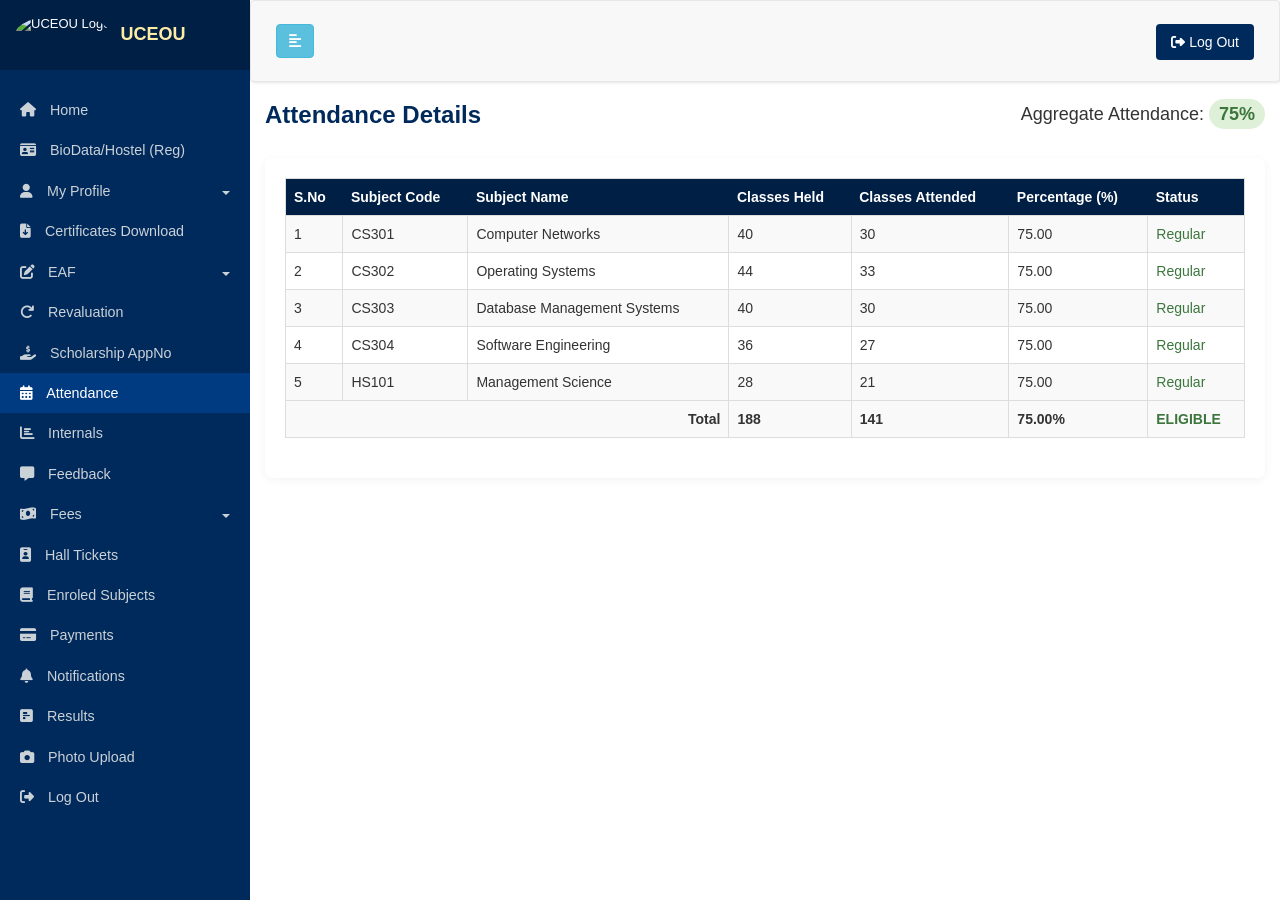
==== attendance.html @ 65ff035a "1" ====
<!DOCTYPE html>
<html lang="en">
<head>
    <meta charset="UTF-8">
    <meta name="viewport" content="width=device-width, initial-scale=1.0">
    <title>EAF ::: UNIVERSITY ::: Attendance</title>
    <link rel="icon" type="image/png" href="https://uceou.in/eaf/student/images/logo.jpg">
    <link rel="stylesheet" href="dashboard_style.css">
    <link rel="stylesheet" href="https://cdnjs.cloudflare.com/ajax/libs/font-awesome/6.4.0/css/all.min.css">
    <link rel="stylesheet" href="https://maxcdn.bootstrapcdn.com/bootstrap/3.3.7/css/bootstrap.min.css">
    <style>
        .attendance-container {
            background: #fff;
            padding: 20px;
            border-radius: 8px;
            box-shadow: 0 2px 10px rgba(0,0,0,0.05);
            margin-top: 20px;
        }
        .table-header-custom {
            background-color: #002a5c;
            color: #fff;
            font-weight: 600;
        }
        .percentage-badge {
            padding: 5px 10px;
            border-radius: 20px;
            font-weight: 700;
        }
        .good { background-color: #dff0d8; color: #3c763d; }
    </style>
</head>
<body>
    <div class="wrapper">
        <!-- Sidebar -->
        <nav id="sidebar">
            <div class="sidebar-header">
                <img src="https://uceou.in/eaf/student/images/logo.jpg" alt="UCEOU Logo" class="logo-img">
                <span class="logo-text">UCEOU</span>
            </div>
            <ul class="list-unstyled components">
                <li><a href="dashboard.html"><i class="fas fa-home"></i> Home</a></li>
                <li><a href="#"><i class="fas fa-id-card"></i> BioData/Hostel (Reg)</a></li>
                <li>
                    <a href="#profileSubmenu" data-toggle="collapse" aria-expanded="false" class="dropdown-toggle"><i class="fas fa-user"></i> My Profile</a>
                    <ul class="collapse list-unstyled" id="profileSubmenu">
                        <li><a href="#">View Profile</a></li>
                        <li><a href="#">Update MailId/Phone</a></li>
                        <li><a href="#">Change Password</a></li>
                    </ul>
                </li>
                <li><a href="#"><i class="fas fa-file-download"></i> Certificates Download</a></li>
                <li>
                    <a href="#eafSubmenu" data-toggle="collapse" aria-expanded="false" class="dropdown-toggle"><i class="fas fa-edit"></i> EAF</a>
                    <ul class="collapse list-unstyled" id="eafSubmenu">
                        <li><a href="#">EAF Preparation</a></li>
                        <li><a href="#">EAF Print Out</a></li>
                    </ul>
                </li>
                <li><a href="#"><i class="fas fa-redo"></i> Revaluation</a></li>
                <li><a href="#"><i class="fas fa-hand-holding-usd"></i> Scholarship AppNo</a></li>
                <li class="active"><a href="attendance.html"><i class="fas fa-calendar-alt"></i> Attendance</a></li>
                <li><a href="#"><i class="fas fa-chart-bar"></i> Internals</a></li>
                <li><a href="#"><i class="fas fa-comment-alt"></i> Feedback</a></li>
                <li>
                    <a href="#feesSubmenu" data-toggle="collapse" aria-expanded="false" class="dropdown-toggle"><i class="fas fa-money-bill-wave"></i> Fees</a>
                    <ul class="collapse list-unstyled" id="feesSubmenu">
                        <li><a href="tuition_fee.html">Tuition Fee</a></li>
                        <li><a href="condonation_fee.html">Condonation Fee</a></li>
                        <li><a href="mess_fee.html">Mess Fee</a></li>
                        <li><a href="lab_fee.html">Lab Fee</a></li>
                        <li><a href="apply_certificate.html">Apply Certificate</a></li>
                    </ul>
                </li>
                <li><a href="#"><i class="fas fa-id-badge"></i> Hall Tickets</a></li>
                <li><a href="#"><i class="fas fa-book"></i> Enroled Subjects</a></li>
                <li><a href="#"><i class="fas fa-credit-card"></i> Payments</a></li>
                <li><a href="#"><i class="fas fa-bell"></i> Notifications</a></li>
                <li><a href="#"><i class="fas fa-poll-h"></i> Results</a></li>
                <li><a href="#"><i class="fas fa-camera"></i> Photo Upload</a></li>
                <li><a href="uceou_login.html"><i class="fas fa-sign-out-alt"></i> Log Out</a></li>
            </ul>
        </nav>

        <!-- Page Content -->
        <div id="content">
            <nav class="navbar navbar-default">
                <div class="container-fluid">
                    <div class="navbar-header">
                        <button type="button" id="sidebarCollapse" class="btn btn-info navbar-btn">
                            <i class="fas fa-align-left"></i>
                        </button>
                    </div>
                    <div class="collapse navbar-collapse">
                        <ul class="nav navbar-nav navbar-right">
                            <li><a href="uceou_login.html" class="logout-link"><i class="fas fa-sign-out-alt"></i> Log Out</a></li>
                        </ul>
                    </div>
                </div>
            </nav>

            <div class="container-fluid dashboard-main">
                <div class="dashboard-header">
                    <h2 style="color: #002a5c; font-weight: 700; font-size: 24px;">Attendance Details</h2>
                    <div class="total-percentage">
                        <h4 style="margin:0;">Aggregate Attendance: <span class="percentage-badge good">75%</span></h4>
                    </div>
                </div>

                <div class="attendance-container">
                    <div class="table-responsive">
                        <table class="table table-bordered table-striped">
                            <thead>
                                <tr class="table-header-custom">
                                    <th>S.No</th>
                                    <th>Subject Code</th>
                                    <th>Subject Name</th>
                                    <th>Classes Held</th>
                                    <th>Classes Attended</th>
                                    <th>Percentage (%)</th>
                                    <th>Status</th>
                                </tr>
                            </thead>
                            <tbody>
                                <tr>
                                    <td>1</td>
                                    <td>CS301</td>
                                    <td>Computer Networks</td>
                                    <td>40</td>
                                    <td>30</td>
                                    <td>75.00</td>
                                    <td class="text-success">Regular</td>
                                </tr>
                                <tr>
                                    <td>2</td>
                                    <td>CS302</td>
                                    <td>Operating Systems</td>
                                    <td>44</td>
                                    <td>33</td>
                                    <td>75.00</td>
                                    <td class="text-success">Regular</td>
                                </tr>
                                <tr>
                                    <td>3</td>
                                    <td>CS303</td>
                                    <td>Database Management Systems</td>
                                    <td>40</td>
                                    <td>30</td>
                                    <td>75.00</td>
                                    <td class="text-success">Regular</td>
                                </tr>
                                <tr>
                                    <td>4</td>
                                    <td>CS304</td>
                                    <td>Software Engineering</td>
                                    <td>36</td>
                                    <td>27</td>
                                    <td>75.00</td>
                                    <td class="text-success">Regular</td>
                                </tr>
                                <tr>
                                    <td>5</td>
                                    <td>HS101</td>
                                    <td>Management Science</td>
                                    <td>28</td>
                                    <td>21</td>
                                    <td>75.00</td>
                                    <td class="text-success">Regular</td>
                                </tr>
                            </tbody>
                            <tfoot>
                                <tr style="background: #f9f9f9; font-weight: bold;">
                                    <td colspan="3" class="text-right">Total</td>
                                    <td>188</td>
                                    <td>141</td>
                                    <td>75.00%</td>
                                    <td class="text-success">ELIGIBLE</td>
                                </tr>
                            </tfoot>
                        </table>
                    </div>
                </div>
            </div>
        </div>
    </div>

    <script src="https://code.jquery.com/jquery-3.3.1.min.js"></script>
    <script src="https://maxcdn.bootstrapcdn.com/bootstrap/3.3.7/js/bootstrap.min.js"></script>
    <script src="dashboard_script.js"></script>
</body>
</html>
---- dashboard_style.css ----
body {
    font-family: 'Verdana', 'Arial', sans-serif;
    background-color: #e5e5e5;
    margin: 0;
}

p {
    font-family: 'Poppins', sans-serif;
    font-size: 1.1em;
    font-weight: 300;
    line-height: 1.7em;
    color: #999;
}

a, a:hover, a:focus {
    color: inherit;
    text-decoration: none;
    transition: all 0.3s;
}

.wrapper {
    display: flex;
    align-items: stretch;
}

/* Sidebar */
#sidebar {
    min-width: 250px;
    max-width: 250px;
    background: #002a5c;
    color: #fff;
    transition: all 0.3s;
    font-size: 13px;
    min-height: 100vh;
}

#sidebar.active {
    margin-left: -250px;
}

.sidebar-header {
    padding: 15px;
    background: #001f44;
    display: flex;
    align-items: center;
    gap: 10px;
}

.logo-img {
    height: 40px;
    border-radius: 50%;
}

.logo-text {
    font-size: 18px;
    font-weight: 700;
    color: #FDECA5;
}

.user-profile {
    padding: 20px;
    text-align: center;
    border-bottom: 1px solid rgba(255,255,255,0.1);
}

.profile-pic-container {
    width: 100px;
    height: 100px;
    margin: 0 auto 15px;
    border-radius: 50%;
    overflow: hidden;
    border: 3px solid #fff;
}

.profile-pic {
    width: 100%;
    height: 100%;
    object-fit: cover;
}

.user-info p {
    margin: 0;
    color: #fff;
}

.user-id {
    font-weight: 700;
    font-size: 1.1em;
}

.user-name {
    font-size: 0.9em;
    text-transform: uppercase;
    margin: 5px 0 !important;
}

.user-branch {
    font-size: 0.8em;
    opacity: 0.8;
}

#sidebar ul.components {
    padding: 20px 0;
}

#sidebar ul li a {
    padding: 10px 20px;
    font-size: 1.1em;
    display: block;
    color: #cad1d7;
}

#sidebar ul li a:hover {
    color: #fff;
    background: #003a80;
}

#sidebar ul li.active > a {
    color: #fff;
    background: #003a80;
}

#sidebar ul li a i {
    margin-right: 10px;
}

#sidebar ul ul a {
    font-size: 0.9em !important;
    padding-left: 50px !important;
    background: #001f44;
}

#sidebar ul li a.dropdown-toggle::after {
    display: inline-block;
    width: 0;
    height: 0;
    margin-left: .255em;
    vertical-align: .255em;
    content: "";
    border-top: .3em solid;
    border-right: .3em solid transparent;
    border-bottom: 0;
    border-left: .3em solid transparent;
    float: right;
    margin-top: 10px;
}

#sidebar ul li a[aria-expanded="true"].dropdown-toggle::after {
    transform: rotate(180deg);
}

/* Page Content */
#content {
    width: 100%;
    padding: 0;
    min-height: 100vh;
    transition: all 0.3s;
}

.navbar {
    padding: 15px 10px;
    background: #fff;
    border: none;
    border-radius: 0;
    margin-bottom: 40px;
    box-shadow: 1px 1px 3px rgba(0, 0, 0, 0.1);
}

.navbar-btn {
    box-shadow: none;
    outline: none !important;
    border: none;
    background: #002a5c;
}

.logout-link {
    background: #002a5c !important;
    color: #fff !important;
    border-radius: 4px;
    margin-top: 8px;
    padding: 8px 15px !important;
}

.dashboard-main {
    padding: 0 30px;
}

.dashboard-header {
    display: flex;
    justify-content: space-between;
    align-items: center;
    margin-bottom: 30px;
}

.dashboard-header h2 {
    color: #002a5c;
    font-weight: 700;
    margin: 0;
}

.support-label {
    background: #fff;
    padding: 5px 15px;
    border-radius: 4px;
    box-shadow: 0 2px 4px rgba(0,0,0,0.1);
    font-weight: 600;
    color: #333;
}

.support-label i {
    color: #4CAF50;
    margin-right: 5px;
    font-size: 12px;
}

/* Tiles */
.tile-grid {
    margin-bottom: 20px;
}

.tile {
    position: relative;
    border-radius: 8px;
    margin-bottom: 30px;
    overflow: hidden;
    color: #fff;
    box-shadow: 0 4px 10px rgba(0,0,0,0.1);
    cursor: pointer;
    transition: transform 0.3s;
}

.tile:hover {
    transform: translateY(-5px);
}

.tile-icon {
    padding: 20px 20px 0;
    font-size: 3em;
    opacity: 0.3;
    position: absolute;
    right: 10px;
    top: 5px;
}

.tile-body {
    padding: 20px;
}

.tile-body h4 {
    font-size: 1.5em;
    font-weight: 700;
    margin: 0;
}

.tile-body p {
    color: #fff;
    margin: 5px 0 0;
    font-size: 0.9em;
}

/* Tile Colors matching UCEOU */
.tile-blue { background-color: #337ab7; }
.tile-orange { background-color: #f0ad4e; }
.tile-pink { background-color: #d9534f; }
.tile-purple { background-color: #8e44ad; }
.tile-grey { background-color: #7f8c8d; }
.tile-lightpink { background-color: #ff7979; }
.tile-lavender { background-color: #9b59b6; }
.tile-green { background-color: #27ae60; }

.tile-footer {
    background: rgba(0,0,0,0.1);
    padding: 10px 15px;
    font-size: 12px;
    font-weight: 500;
    border-top: 1px solid rgba(255,255,255,0.1);
}

/* Table Panel */
.content-panel {
    background: #fff;
    border-radius: 8px;
    box-shadow: 0 2px 10px rgba(0,0,0,0.05);
    margin-top: 20px;
}

.panel-header {
    background: #337ab7;
    color: #fff;
    padding: 15px 20px;
    font-weight: 600;
    font-size: 1.2em;
    border-top-left-radius: 8px;
    border-top-right-radius: 8px;
}

.table {
    margin-bottom: 0;
}

.table th {
    background: #001f44;
    color: #fff;
    border: none !important;
}

@media (max-width: 768px) {
    #sidebar { margin-left: -250px; }
    #sidebar.active { margin-left: 0; }
    .dashboard-main { padding: 0 15px; }
}
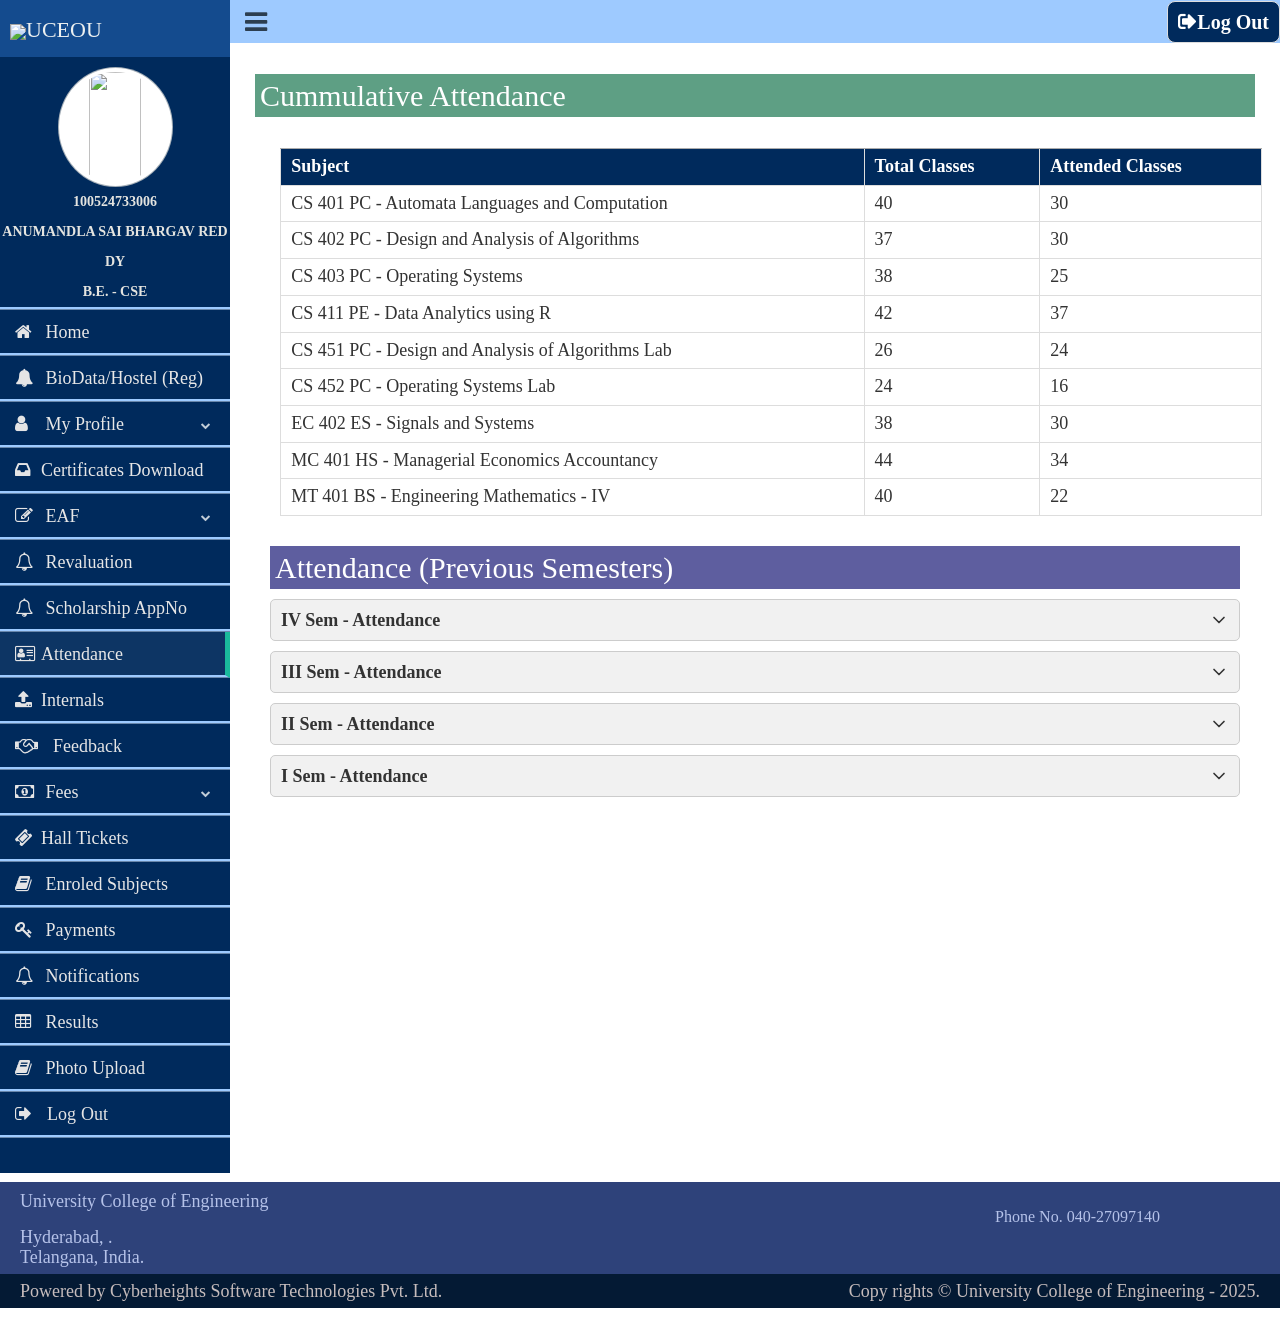
==== commit d55b2afc: "1" ====
--- a/attendance.html
+++ b/attendance.html
@@ -1,190 +1,1060 @@
-<!DOCTYPE html>
-<html lang="en">
-<head>
-    <meta charset="UTF-8">
-    <meta name="viewport" content="width=device-width, initial-scale=1.0">
-    <title>EAF ::: UNIVERSITY ::: Attendance</title>
-    <link rel="icon" type="image/png" href="https://uceou.in/eaf/student/images/logo.jpg">
-    <link rel="stylesheet" href="dashboard_style.css">
-    <link rel="stylesheet" href="https://cdnjs.cloudflare.com/ajax/libs/font-awesome/6.4.0/css/all.min.css">
-    <link rel="stylesheet" href="https://maxcdn.bootstrapcdn.com/bootstrap/3.3.7/css/bootstrap.min.css">
-    <style>
-        .attendance-container {
-            background: #fff;
-            padding: 20px;
+<!DOCTYPE html PUBLIC "-//W3C//DTD XHTML 1.0 Transitional//EN" "http://www.w3.org/TR/xhtml1/DTD/xhtml1-transitional.dtd">
+<html xmlns="http://www.w3.org/1999/xhtml">
+<head id="Head1"><title>
+
+</title><link rel="icon" type="image/png" href="images/logo.jpg" /><meta http-equiv="Content-Type" content="text/html; charset=UTF-8" /><meta charset="utf-8" /><meta http-equiv="X-UA-Compatible" content="IE=edge" /><meta name="viewport" content="width=device-width, initial-scale=1" />
+    <script src="https://ajax.googleapis.com/ajax/libs/jquery/1.9.1/jquery.min.js" type="text/javascript"></script>
+    <link href="css/NewEafTemplate/bootstrap.min.css" rel="stylesheet" /><link href="css/NewEafTemplate/custom.css" rel="stylesheet" /><link href="css/NewEafTemplate/home.css" rel="stylesheet" /><link href="https://cdnjs.cloudflare.com/ajax/libs/font-awesome/4.7.0/css/font-awesome.min.css" rel="Stylesheet" />
+    <style type="text/css">
+        .div-singout {
+            float: right;
+            background: #002a5c;
+            padding: 10px;
+            border: 1px solid #ddd;
             border-radius: 8px;
-            box-shadow: 0 2px 10px rgba(0,0,0,0.05);
-            margin-top: 20px;
+            color: white;
         }
-        .table-header-custom {
-            background-color: #002a5c;
+
+        .link_singout {
             color: #fff;
-            font-weight: 600;
+            font-size: 20px;
+            font-weight: bold;
         }
-        .percentage-badge {
-            padding: 5px 10px;
-            border-radius: 20px;
-            font-weight: 700;
-        }
-        .good { background-color: #dff0d8; color: #3c763d; }
+        /*a:hover{
+            color: #fff;
+        }*/
     </style>
+    
+    <script src="https://code.jquery.com/jquery-3.6.0.min.js"></script>
+	<style type="text/css">
+		:root {
+  --border-color: #cccccc;
+  --background-color: #f1f1f1;
+  --transition: all 0.2s ease;
+}
+
+* {
+  margin: 0;
+  padding: 0;
+  box-sizing: border-box;
+ 
+}
+
+main {
+ 
+  padding: 20px;
+}
+
+.accordion {
+  display: flex;
+  flex-direction: column;
+  gap: 10px;
+  
+}
+
+.accordion .accordion-item {
+  background-color: var(--background-color);
+  border: 1px solid var(--border-color);
+  border-radius: 5px;
+}
+
+.accordion .accordion-item .accordion-item-description-wrapper hr {
+  border: none;
+  border-top: 1px solid var(--border-color);
+  visibility: visible;
+}
+
+.accordion .accordion-item.open .accordion-item-description-wrapper hr {
+  visibility: visible;
+}
+
+.accordion .accordion-item .accordion-item-header {
+  display: flex;
+  align-items: center;
+  justify-content: space-between;
+  padding: 10px;
+  cursor: pointer;
+}
+
+.accordion .accordion-item .accordion-item-header .accordion-item-header-title {
+  font-weight: 600;
+}
+
+.accordion .accordion-item .accordion-item-header .accordion-item-header-icon {
+  transition: var(--transition);
+}
+
+.accordion
+  .accordion-item.open
+  .accordion-item-header
+  .accordion-item-header-icon {
+  transform: rotate(-180deg);
+}
+
+.accordion .accordion-item .accordion-item-description-wrapper {
+  display: grid;
+  grid-template-rows: 0fr;
+  overflow: hidden;
+  transition: var(--transition);
+}
+
+.accordion .accordion-item.open .accordion-item-description-wrapper {
+  grid-template-rows: 1fr;
+}
+
+.accordion
+  .accordion-item
+  .accordion-item-description-wrapper
+  .accordion-item-description {
+  min-height: 0;
+}
+
+.accordion
+  .accordion-item
+  .accordion-item-description-wrapper
+  .accordion-item-description
+  p {
+  padding: 10px;
+  line-height: 1.5;
+}
+
+	</style>
+        <script type="text/javascript">
+            document.addEventListener("DOMContentLoaded", function() {
+                document.querySelectorAll(".accordion-item").forEach((item) => {
+                    
+                    item.querySelector(".accordion-item-header").addEventListener("click", () => {
+                        item.classList.toggle("open");
+                    });
+                });
+            });
+            $(document).ready(function () {
+                $(".accordion-item").each(function () {
+                    debugger
+                    var totalClasses = 0;
+                    var totalAttended = 0;
+
+                    // find rows inside each accordion's table body (excluding the last "percentage" row)
+                    $(this).find("tbody tr").not(":last").each(function () {
+                        var noOfClasses = parseInt($(this).find("td:eq(1)").text()) || 0;
+                        var attendedClasses = parseInt($(this).find("td:eq(2)").text()) || 0;
+
+                        totalClasses += noOfClasses;
+                        totalAttended += attendedClasses;
+                    });
+
+                    // calculate percentage
+                    var percentage = totalClasses > 0 ? ((totalAttended / totalClasses) * 100).toFixed(2) : 0;
+
+                    // set percentage in this accordion's span
+                    $(this).find(".overallPercentage").text(percentage + " %");
+                });
+            });
+        </script>
+
+<script type="text/javascript">
+    $(document).ready(function () {
+        $("#tblAttendanceME tbody tr").each(function () {
+            var noOfClasses = parseFloat($(this).find("td:eq(1)").text()) || 0;
+            var attendedClasses = parseFloat($(this).find("td:eq(2)").text()) || 0;
+
+            var percentage = 0;
+            if (noOfClasses > 0) {
+                percentage = (attendedClasses / noOfClasses) * 100;
+            }
+
+            $(this).find("td:eq(3)").text(percentage.toFixed(2));
+        });
+    });
+</script>
 </head>
-<body>
-    <div class="wrapper">
-        <!-- Sidebar -->
-        <nav id="sidebar">
-            <div class="sidebar-header">
-                <img src="https://uceou.in/eaf/student/images/logo.jpg" alt="UCEOU Logo" class="logo-img">
-                <span class="logo-text">UCEOU</span>
-            </div>
-            <ul class="list-unstyled components">
-                <li><a href="dashboard.html"><i class="fas fa-home"></i> Home</a></li>
-                <li><a href="#"><i class="fas fa-id-card"></i> BioData/Hostel (Reg)</a></li>
-                <li>
-                    <a href="#profileSubmenu" data-toggle="collapse" aria-expanded="false" class="dropdown-toggle"><i class="fas fa-user"></i> My Profile</a>
-                    <ul class="collapse list-unstyled" id="profileSubmenu">
-                        <li><a href="#">View Profile</a></li>
-                        <li><a href="#">Update MailId/Phone</a></li>
-                        <li><a href="#">Change Password</a></li>
-                    </ul>
-                </li>
-                <li><a href="#"><i class="fas fa-file-download"></i> Certificates Download</a></li>
-                <li>
-                    <a href="#eafSubmenu" data-toggle="collapse" aria-expanded="false" class="dropdown-toggle"><i class="fas fa-edit"></i> EAF</a>
-                    <ul class="collapse list-unstyled" id="eafSubmenu">
-                        <li><a href="#">EAF Preparation</a></li>
-                        <li><a href="#">EAF Print Out</a></li>
-                    </ul>
-                </li>
-                <li><a href="#"><i class="fas fa-redo"></i> Revaluation</a></li>
-                <li><a href="#"><i class="fas fa-hand-holding-usd"></i> Scholarship AppNo</a></li>
-                <li class="active"><a href="attendance.html"><i class="fas fa-calendar-alt"></i> Attendance</a></li>
-                <li><a href="#"><i class="fas fa-chart-bar"></i> Internals</a></li>
-                <li><a href="#"><i class="fas fa-comment-alt"></i> Feedback</a></li>
-                <li>
-                    <a href="#feesSubmenu" data-toggle="collapse" aria-expanded="false" class="dropdown-toggle"><i class="fas fa-money-bill-wave"></i> Fees</a>
-                    <ul class="collapse list-unstyled" id="feesSubmenu">
-                        <li><a href="tuition_fee.html">Tuition Fee</a></li>
-                        <li><a href="condonation_fee.html">Condonation Fee</a></li>
-                        <li><a href="mess_fee.html">Mess Fee</a></li>
-                        <li><a href="lab_fee.html">Lab Fee</a></li>
-                        <li><a href="apply_certificate.html">Apply Certificate</a></li>
-                    </ul>
-                </li>
-                <li><a href="#"><i class="fas fa-id-badge"></i> Hall Tickets</a></li>
-                <li><a href="#"><i class="fas fa-book"></i> Enroled Subjects</a></li>
-                <li><a href="#"><i class="fas fa-credit-card"></i> Payments</a></li>
-                <li><a href="#"><i class="fas fa-bell"></i> Notifications</a></li>
-                <li><a href="#"><i class="fas fa-poll-h"></i> Results</a></li>
-                <li><a href="#"><i class="fas fa-camera"></i> Photo Upload</a></li>
-                <li><a href="uceou_login.html"><i class="fas fa-sign-out-alt"></i> Log Out</a></li>
-            </ul>
-        </nav>
-
-        <!-- Page Content -->
-        <div id="content">
-            <nav class="navbar navbar-default">
-                <div class="container-fluid">
-                    <div class="navbar-header">
-                        <button type="button" id="sidebarCollapse" class="btn btn-info navbar-btn">
-                            <i class="fas fa-align-left"></i>
-                        </button>
-                    </div>
-                    <div class="collapse navbar-collapse">
-                        <ul class="nav navbar-nav navbar-right">
-                            <li><a href="uceou_login.html" class="logout-link"><i class="fas fa-sign-out-alt"></i> Log Out</a></li>
-                        </ul>
+<body class="nav-md">
+    <form method="post" action="./Attendance" id="form1">
+<div class="aspNetHidden">
+<input type="hidden" name="ToolkitScriptManager2_HiddenField" id="ToolkitScriptManager2_HiddenField" value="" />
+<input type="hidden" name="__EVENTTARGET" id="__EVENTTARGET" value="" />
+<input type="hidden" name="__EVENTARGUMENT" id="__EVENTARGUMENT" value="" />
+<input type="hidden" name="__VIEWSTATE" id="__VIEWSTATE" value="/[base64]/MARmq80Iiin3hMxBCsP3GCEukg+V" />
+</div>
+
+<script type="text/javascript">
+//<![CDATA[
+var theForm = document.forms['form1'];
+if (!theForm) {
+    theForm = document.form1;
+}
+function __doPostBack(eventTarget, eventArgument) {
+    if (!theForm.onsubmit || (theForm.onsubmit() != false)) {
+        theForm.__EVENTTARGET.value = eventTarget;
+        theForm.__EVENTARGUMENT.value = eventArgument;
+        theForm.submit();
+    }
+}
+//]]>
+</script>
+
+
+<script src="/WebResource.axd?d=8KDWw9fSkRE-Oci_3JZ3kFJJ6I0qTex3xnhorhKKq536vjjt-_gaLbDrktQmEjYttiXFIGt-JfNTpk6uxSRdH6S8_og9wS8mgZNkuNbOaUQ1&amp;t=637454268340000000" type="text/javascript"></script>
+
+
+<script src="/ScriptResource.axd?d=6zojut7zoGvjfV2jfu-ZdZ6tumk0gmsTYYETv0yBnqg1BrDxIf1C2oFBwOA9C5KawfdYDy0JED-LlAXviOYBhC0PQrbR5B_SEGvQWzUH087tugQGw5iwp-PS1ljuITSVu8EQdLiTIrjH1n5iYQ35Wg2&amp;t=ffffffffec54f2d7" type="text/javascript"></script>
+<script type="text/javascript">
+//<![CDATA[
+if (typeof(Sys) === 'undefined') throw new Error('ASP.NET Ajax client-side framework failed to load.');
+//]]>
+</script>
+
+<script src="/ScriptResource.axd?d=cyplVCXCCtE0APBakTtiJ_-r3tGEe2nKkn3ScO_1E9p7S37Edo2s_DON-sHwyTPp4O1TWLBDKFbqSbZI02nthNGSQHwvXYj85x6c8t7L-vI5TPYyoo-se8pN5bWPqdTlPcariNabiTTGD6sTlX4mNg2&amp;t=ffffffffec54f2d7" type="text/javascript"></script>
+<div class="aspNetHidden">
+
+	<input type="hidden" name="__VIEWSTATEGENERATOR" id="__VIEWSTATEGENERATOR" value="799D0D62" />
+	<input type="hidden" name="__EVENTVALIDATION" id="__EVENTVALIDATION" value="/wEdABypk3LOdZ/[base64]/s5F1xwJuMb56gApYSCdzA4l+Pz7N1jEHfSfFqu69yZB70M/x/rT4jAPzUFJxOo7P35ypUWxrX7VyfmRDiYDiW6+KEaO6COMgDor++PaQlcnsfb0ppc+eLa5IYaAog1ytwTkLj2haizO5mCwPhLAawAyb1m5ebYlFaEe8EhKUG2CL2g/DcSdX/QdkjZq0rrFhr9+6XtI4AvaLY4iS1iMWnrrLkoE0Vcb4qFccMnSLMtqjK3ynjGSgg3zbC8sNMdOnynIbGIVIZYKAS0moztIbGC5tdBHEfDAaE4t4lYvTjn+V+ReXKmUkPQwCYM5UxIywsOCcLc39UOfW3KB6Od9/SxoDZNo3S9cuKEa+MDbwzFgvWu5CyJBK+lzzhNPmgqlIgb6W93MZvEDuslEHArtfuaYSD1z4mUis=" />
+</div>
+        <script type="text/javascript">
+//<![CDATA[
+Sys.WebForms.PageRequestManager._initialize('ctl00$ToolkitScriptManager2', 'form1', [], [], [], 90, 'ctl00');
+//]]>
+</script>
+
+        <div id="bodyMasterPage" class="container body">
+            <div class="main_container">
+                <div class="col-md-3 left_col">
+                    <div id="divtitle" class="left_col scroll-view">
+                        <div class="navbar nav_title" style="border: 0;">
+                            <a href="dashboard.html" class="site_title"><img id="imgclgphoto" src="images/logo.png" style="max-height: 35px;" /><span><span id="lblshortcollege">UCEOU</span></span></a>
+                        </div>
+                        <div class="clearfix"></div>
+
+                        <div id="divprofile" class="profile clearfix">
+                            <center>
+                                <div class="profile_pic">
+                                    <img id="imgstdphoto" class="img-circle profile_img" src="https://uceou.in/StudentPhotos/BE24/100524733006_photo.jpg" />
+
+                                </div>
+                                <div class="profile_info">
+                                    <h2><span id="lblhtno">100524733006</span></h2>
+                                    <h2><span id="lblsname">ANUMANDLA SAI BHARGAV REDDY</span></h2>
+                                    <h2><span id="lblcourse">B.E. - CSE</span></h2>
+                                </div>
+                            </center>
+                        </div>
+                        <!-- /menu profile quick info -->
+                        <!-- sidebar menu -->
+                        <div id="sidebar-menu" class="main_menu_side hidden-print main_menu">
+                            <div id="divchange" class="menu_section">
+                                <ul class="nav side-menu">
+                                    <li>
+                                        <a href="dashboard.html"><i class="fa fa-home"></i> Home</a>
+                                    </li>
+                                    <li>
+                                        <a href="#">
+                                            <i class="fa fa-bell"></i> BioData/Hostel (Reg)
+                                        </a>
+                                    </li>
+                                    
+                                    <li id="liprofile">
+                                        <a href="#"><i class="fa fa-user"></i> My Profile<span class="fa fa-chevron-down"></span></a>
+                                        <ul id="lisubprofile" class="nav child_menu">
+                                            <li><a href="#">View Profile</a></li>
+                                            
+                                            <li><a href="#">Update MailId and Phone Number</a></li>
+                                            <li><a href="#">Change of Password</a></li>
+                                        </ul>
+                                    </li>
+                                    <li id="li4">
+                                        <a href="#"><i class="fa fa-inbox"></i>Certificates Download</a>
+                                    </li>
+                                    
+                                    <li id="lieaf">
+                                        <a><i class="fa fa-edit"></i> EAF <span class="fa fa-chevron-down"></span></a>
+                                        <ul id="lisubeaf" class="nav child_menu">
+                                            <li><a href="#">EAF Preperation</a></li>
+                                            <li><a href="#">EAF Print Out</a></li>
+                                        </ul>
+                                    </li>
+                                    
+                                    
+                                    <li id="lirev">
+                                        <a href="#"><i class="fa fa-bell-o"></i> Revaluation</a>
+                                    </li>
+                                    <li id="li3">
+                                        <a href="#"><i class="fa fa-bell-o"></i> Scholarship AppNo</a>
+                                    </li>
+                                    
+                                    <li>
+                                        <a href="attendance.html"><i class="fa fa-address-card-o"></i>Attendance</a>
+                                    </li>
+                                    
+                                    <li id="li2">
+                                        <a href="#"><i class="fa fa-upload"></i>Internals</a>
+                                    </li>
+                                    
+
+                                    <li id="lifeedback">
+                                        <a id="lnkfeedback" class="fa fa-handshake-o" href="javascript:__doPostBack('ctl00$lnkfeedback','')" style="width:100%;font-size: 18px;">
+                                            &nbsp Feedback
+                                        </a>
+                                    </li>
+                                    <li id="lifee">
+                                        <a><i class="fa fa-money"></i> Fees <span class="fa fa-chevron-down"></span></a>
+                                        <ul id="lisubtut" class="nav child_menu">
+                                            <li><a href="tuition_fee.html">Tuition Fee</a></li>
+                                            <li><a href="condonation_fee.html">Condonation Fee</a></li>
+                                            <li id="limess"><a href="mess_fee.html">Mess Fee</a></li>
+                                            <li id="lilab"><a href="lab_fee.html">Lab Fee</a></li>
+                                            <li id="li1">
+                                                <a href="apply_certificate.html"><i class="fa fa-handshake-o"></i>Apply Certificates</a>
+                                            </li>
+                                            
+                                        </ul>
+                                    </li>
+
+                                    
+
+                                    
+
+                                    
+                                    
+                                    <li id="libeht">
+                                        <a href="#"><i class="fa fa-ticket"></i>Hall Tickets</a>
+                                    </li>
+                                    
+                                    <li>
+                                        <a href="#"><i class="fa fa-book"></i> Enroled Subjects</a>
+                                    </li>
+                                    <li id="lipayments">
+                                        <a href="#"><i class="fa fa-key"></i> Payments</a>
+                                    </li>
+                                    <li id="linotification">
+                                        <a href="#"><i class="fa fa-bell-o"></i> Notifications</a>
+                                    </li>
+
+                                    <li style="display:none;">
+                                        <a>
+                                            <i class="fa fa-send"></i>Request (TC/BC/Pass)<span class="fa fa-chevron-down">
+
+                                            </span>
+                                        </a>
+                                        <ul class="nav child_menu">
+                                            <li><a href="#">Apply for TC</a></li>
+                                            <li><a href="#">Apply for Bonafide</a></li>
+                                            <li><a href="#">Apply for Bus Pass</a></li>
+                                        </ul>
+                                    </li>
+
+
+                                    <li id="liresults">
+                                        <a href="#"><i class="fa fa-table"></i> Results</a>
+                                        
+                                    </li>
+                                    <li style="display:none;">
+                                        <a href="#"><i class="fa fa-book"></i> Syllabus</a>
+                                    </li>
+                                    <li style="display:none;">
+                                        <a href="#"><i class="fa fa-file-text-o"></i>Exams</a>
+                                    </li>
+                                    <li>
+                                        <a href="#"><i class="fa fa-book"></i> Photo Upload</a>
+                                    </li>
+                                    <li>
+                                        <a id="lnksingout" class="fa fa-sign-out" href="index.html" style="width:100%;font-size: 18px;">
+                                            &nbsp Log Out
+                                        </a>
+                                    </li>
+
+                                </ul>
+                            </div>
+                        </div>
+                        <!-- /sidebar menu -->
+                        <!-- /menu footer buttons -->
+                        
+                        <!-- /menu footer buttons -->
                     </div>
                 </div>
-            </nav>
-
-            <div class="container-fluid dashboard-main">
-                <div class="dashboard-header">
-                    <h2 style="color: #002a5c; font-weight: 700; font-size: 24px;">Attendance Details</h2>
-                    <div class="total-percentage">
-                        <h4 style="margin:0;">Aggregate Attendance: <span class="percentage-badge good">75%</span></h4>
+
+                <!-- top navigation -->
+                <div class="top_nav">
+                    <div class="nav_menu">
+                        <nav>
+                            <div class="nav toggle">
+                                <a id="menu_toggle"><i class="fa fa-bars"></i></a>
+
+                            </div>
+                            <div class="col-sm-10" style="text-align: end;">
+                                
+                            </div>
+
+                            <div class=" div-singout">
+
+                                <a id="lnklogout" class="fa fa-sign-out link_singout" href="index.html" style="width:100%; height: 20px;">Log Out</a>
+                            </div>
+                        </nav>
                     </div>
                 </div>
-
-                <div class="attendance-container">
-                    <div class="table-responsive">
-                        <table class="table table-bordered table-striped">
-                            <thead>
-                                <tr class="table-header-custom">
-                                    <th>S.No</th>
-                                    <th>Subject Code</th>
-                                    <th>Subject Name</th>
-                                    <th>Classes Held</th>
-                                    <th>Classes Attended</th>
-                                    <th>Percentage (%)</th>
-                                    <th>Status</th>
-                                </tr>
-                            </thead>
-                            <tbody>
-                                <tr>
-                                    <td>1</td>
-                                    <td>CS301</td>
-                                    <td>Computer Networks</td>
-                                    <td>40</td>
-                                    <td>30</td>
-                                    <td>75.00</td>
-                                    <td class="text-success">Regular</td>
-                                </tr>
-                                <tr>
-                                    <td>2</td>
-                                    <td>CS302</td>
-                                    <td>Operating Systems</td>
-                                    <td>44</td>
-                                    <td>33</td>
-                                    <td>75.00</td>
-                                    <td class="text-success">Regular</td>
-                                </tr>
-                                <tr>
-                                    <td>3</td>
-                                    <td>CS303</td>
-                                    <td>Database Management Systems</td>
-                                    <td>40</td>
-                                    <td>30</td>
-                                    <td>75.00</td>
-                                    <td class="text-success">Regular</td>
-                                </tr>
-                                <tr>
-                                    <td>4</td>
-                                    <td>CS304</td>
-                                    <td>Software Engineering</td>
-                                    <td>36</td>
-                                    <td>27</td>
-                                    <td>75.00</td>
-                                    <td class="text-success">Regular</td>
-                                </tr>
-                                <tr>
-                                    <td>5</td>
-                                    <td>HS101</td>
-                                    <td>Management Science</td>
-                                    <td>28</td>
-                                    <td>21</td>
-                                    <td>75.00</td>
-                                    <td class="text-success">Regular</td>
-                                </tr>
-                            </tbody>
-                            <tfoot>
-                                <tr style="background: #f9f9f9; font-weight: bold;">
-                                    <td colspan="3" class="text-right">Total</td>
-                                    <td>188</td>
-                                    <td>141</td>
-                                    <td>75.00%</td>
-                                    <td class="text-success">ELIGIBLE</td>
-                                </tr>
-                            </tfoot>
-                        </table>
+                <!-- /top navigation -->
+                <div class="clearfix"></div>
+                <!-- page content -->
+                <div class="right_col" role="main">
+                    <div class="">
+                            
+<div align="center">
+    <table id="CPHEAF_Table1" width="1000" class="content-box" style="align-content: center; align-self: center; align-items: center;" align="center">
+	<tr>
+		<td class="header">
+                <h2 style="background-color: #5e9f84;color: white;padding: 5px;">Cummulative Attendance</h2>
+            </td>
+	</tr>
+</table>
+
+    <tr>
+      <td class="section" colspan="2" style="align-content: center; align-self: center; align-items: center;">
+         
+         <table id="CPHEAF_tbl" width="100%" cellpadding="0" cellspacing="0">
+	<tr>
+		<td class="subform-text" colspan="2" align="center">
+                    
+                            <div class="panel notifi" style="margin-top: 20px;">
+                                <div class=" panel-body">
+                                    <div class=" table-responsive" style="width: 100%; overflow-x: auto">
+                                        <table width="100%" class="table table-bordered">
+                                            <tr>
+                                                <th align="center">Subject
+                                                </th>
+                                                <th align="center">Total Classes
+                                                </th>
+                                                <th align="center">Attended Classes
+                                                </th>
+                                            </tr>
+                                    </div>
+                                </div>
+                            </div>
+                        
+                            <tr>
+                                <td>
+                                    <span id="CPHEAF_rptattendance_lblsubject_0">CS 401 PC - Automata Languages and Computation</span>
+                                </td>
+                                <td>
+                                    <span id="CPHEAF_rptattendance_lblnoclasses_0">40</span>
+                                </td>
+                                <td>
+                                    <span id="CPHEAF_rptattendance_lblatclasses_0">30</span>
+                                </td>
+                            </tr>
+                        
+                            <tr>
+                                <td>
+                                    <span id="CPHEAF_rptattendance_lblsubject_1">CS 402 PC - Design and Analysis of Algorithms</span>
+                                </td>
+                                <td>
+                                    <span id="CPHEAF_rptattendance_lblnoclasses_1">37</span>
+                                </td>
+                                <td>
+                                    <span id="CPHEAF_rptattendance_lblatclasses_1">30</span>
+                                </td>
+                            </tr>
+                        
+                            <tr>
+                                <td>
+                                    <span id="CPHEAF_rptattendance_lblsubject_2">CS 403 PC - Operating Systems</span>
+                                </td>
+                                <td>
+                                    <span id="CPHEAF_rptattendance_lblnoclasses_2">38</span>
+                                </td>
+                                <td>
+                                    <span id="CPHEAF_rptattendance_lblatclasses_2">25</span>
+                                </td>
+                            </tr>
+                        
+                            <tr>
+                                <td>
+                                    <span id="CPHEAF_rptattendance_lblsubject_3">CS 411 PE - Data Analytics using R</span>
+                                </td>
+                                <td>
+                                    <span id="CPHEAF_rptattendance_lblnoclasses_3">42</span>
+                                </td>
+                                <td>
+                                    <span id="CPHEAF_rptattendance_lblatclasses_3">37</span>
+                                </td>
+                            </tr>
+                        
+                            <tr>
+                                <td>
+                                    <span id="CPHEAF_rptattendance_lblsubject_4">CS 451 PC - Design and Analysis of Algorithms Lab</span>
+                                </td>
+                                <td>
+                                    <span id="CPHEAF_rptattendance_lblnoclasses_4">26</span>
+                                </td>
+                                <td>
+                                    <span id="CPHEAF_rptattendance_lblatclasses_4">24</span>
+                                </td>
+                            </tr>
+                        
+                            <tr>
+                                <td>
+                                    <span id="CPHEAF_rptattendance_lblsubject_5">CS 452 PC - Operating Systems Lab</span>
+                                </td>
+                                <td>
+                                    <span id="CPHEAF_rptattendance_lblnoclasses_5">24</span>
+                                </td>
+                                <td>
+                                    <span id="CPHEAF_rptattendance_lblatclasses_5">16</span>
+                                </td>
+                            </tr>
+                        
+                            <tr>
+                                <td>
+                                    <span id="CPHEAF_rptattendance_lblsubject_6">EC 402 ES - Signals and Systems</span>
+                                </td>
+                                <td>
+                                    <span id="CPHEAF_rptattendance_lblnoclasses_6">38</span>
+                                </td>
+                                <td>
+                                    <span id="CPHEAF_rptattendance_lblatclasses_6">30</span>
+                                </td>
+                            </tr>
+                        
+                            <tr>
+                                <td>
+                                    <span id="CPHEAF_rptattendance_lblsubject_7">MC 401 HS - Managerial Economics  Accountancy</span>
+                                </td>
+                                <td>
+                                    <span id="CPHEAF_rptattendance_lblnoclasses_7">44</span>
+                                </td>
+                                <td>
+                                    <span id="CPHEAF_rptattendance_lblatclasses_7">34</span>
+                                </td>
+                            </tr>
+                        
+                            <tr>
+                                <td>
+                                    <span id="CPHEAF_rptattendance_lblsubject_8">MT 401 BS - Engineering Mathematics - IV </span>
+                                </td>
+                                <td>
+                                    <span id="CPHEAF_rptattendance_lblnoclasses_8">40</span>
+                                </td>
+                                <td>
+                                    <span id="CPHEAF_rptattendance_lblatclasses_8">22</span>
+                                </td>
+                            </tr>
+                        
+                            </table>
+                        
+                  </td>
+	</tr>
+</table>
+
+      </td>
+    </tr>
+</div>
+
+   <main>
+       
+            <div class="header">
+                <h2 style="background-color: #5e5e9f;color: white;padding: 5px;">Attendance (Previous Semesters)</h2>
+            </div>
+       
+  <div class="accordion">
+      
+                <input type="hidden" name="ctl00$CPHEAF$rptattendancesems$ctl00$hdnprog" id="CPHEAF_rptattendancesems_hdnprog_0" value="9" />
+                 <input type="hidden" name="ctl00$CPHEAF$rptattendancesems$ctl00$hdnrollid" id="CPHEAF_rptattendancesems_hdnrollid_0" value="341" />
+                 <input type="hidden" name="ctl00$CPHEAF$rptattendancesems$ctl00$hdnRollname" id="CPHEAF_rptattendancesems_hdnRollname_0" value="IV Sem" />
+                 <input type="hidden" name="ctl00$CPHEAF$rptattendancesems$ctl00$hdnoptioncode" id="CPHEAF_rptattendancesems_hdnoptioncode_0" value="733" />
+                 <input type="hidden" name="ctl00$CPHEAF$rptattendancesems$ctl00$hdnmonthid" id="CPHEAF_rptattendancesems_hdnmonthid_0" value="3" />
+                 <input type="hidden" name="ctl00$CPHEAF$rptattendancesems$ctl00$hdnCreatedDate" id="CPHEAF_rptattendancesems_hdnCreatedDate_0" value="2026-04" />
+    <div class="accordion-item">
+      <div class="accordion-item-header">
+        <span class="accordion-item-header-title">IV Sem - Attendance</span>
+        <svg xmlns="http://www.w3.org/2000/svg" width="20" height="20" viewBox="0 0 24 24" fill="none" stroke="currentColor" stroke-width="2" stroke-linecap="round" stroke-linejoin="round" class="lucide lucide-chevron-down accordion-item-header-icon">
+          <path d="m6 9 6 6 6-6" />
+        </svg>
+      </div>
+      <div class="accordion-item-description-wrapper">
+        <div class="accordion-item-description">
+          <table class="table table-bordered table-striped table-condensed table-hover" style="width: 100%;color:black">
+              <thead>
+                                 <tr>
+                                     <th>
+                                         Subject
+                                     </th>
+                                     <th>
+                                         NoOfClasses
+                                     </th>
+                                     <th>
+                                         AttendedClasses
+                                     </th>
+                                 </tr>
+                  </thead>
+              <tbody>
+                     
+                                 <tr>
+                                     <td>
+                                          <span id="CPHEAF_rptattendancesems_rptsemwiseattendance_0_lblSubject_0">CS 401 PC - Automata Languages and Computation</span>
+                                     </td>
+                                     <td>
+                                          <span id="CPHEAF_rptattendancesems_rptsemwiseattendance_0_lblNoOfClasses_0">23</span>
+                                     </td>
+                                      <td>
+                                          <span id="CPHEAF_rptattendancesems_rptsemwiseattendance_0_lblAttendedClasses_0">8</span>
+                                     </td>
+                                 </tr>
+                         
+                                 <tr>
+                                     <td>
+                                          <span id="CPHEAF_rptattendancesems_rptsemwiseattendance_0_lblSubject_1">MT 401 BS - Engineering Mathematics - IV </span>
+                                     </td>
+                                     <td>
+                                          <span id="CPHEAF_rptattendancesems_rptsemwiseattendance_0_lblNoOfClasses_1">25</span>
+                                     </td>
+                                      <td>
+                                          <span id="CPHEAF_rptattendancesems_rptsemwiseattendance_0_lblAttendedClasses_1">12</span>
+                                     </td>
+                                 </tr>
+                         
+                         
+                  </tbody>
+                           </table>
+        </div>
+      </div>
+    </div>
+   
+                <input type="hidden" name="ctl00$CPHEAF$rptattendancesems$ctl01$hdnprog" id="CPHEAF_rptattendancesems_hdnprog_1" value="9" />
+                 <input type="hidden" name="ctl00$CPHEAF$rptattendancesems$ctl01$hdnrollid" id="CPHEAF_rptattendancesems_hdnrollid_1" value="340" />
+                 <input type="hidden" name="ctl00$CPHEAF$rptattendancesems$ctl01$hdnRollname" id="CPHEAF_rptattendancesems_hdnRollname_1" value="III Sem" />
+                 <input type="hidden" name="ctl00$CPHEAF$rptattendancesems$ctl01$hdnoptioncode" id="CPHEAF_rptattendancesems_hdnoptioncode_1" value="733" />
+                 <input type="hidden" name="ctl00$CPHEAF$rptattendancesems$ctl01$hdnmonthid" id="CPHEAF_rptattendancesems_hdnmonthid_1" value="10" />
+                 <input type="hidden" name="ctl00$CPHEAF$rptattendancesems$ctl01$hdnCreatedDate" id="CPHEAF_rptattendancesems_hdnCreatedDate_1" value="2025-11" />
+    <div class="accordion-item">
+      <div class="accordion-item-header">
+        <span class="accordion-item-header-title">III Sem - Attendance</span>
+        <svg xmlns="http://www.w3.org/2000/svg" width="20" height="20" viewBox="0 0 24 24" fill="none" stroke="currentColor" stroke-width="2" stroke-linecap="round" stroke-linejoin="round" class="lucide lucide-chevron-down accordion-item-header-icon">
+          <path d="m6 9 6 6 6-6" />
+        </svg>
+      </div>
+      <div class="accordion-item-description-wrapper">
+        <div class="accordion-item-description">
+          <table class="table table-bordered table-striped table-condensed table-hover" style="width: 100%;color:black">
+              <thead>
+                                 <tr>
+                                     <th>
+                                         Subject
+                                     </th>
+                                     <th>
+                                         NoOfClasses
+                                     </th>
+                                     <th>
+                                         AttendedClasses
+                                     </th>
+                                 </tr>
+                  </thead>
+              <tbody>
+                     
+                                 <tr>
+                                     <td>
+                                          <span id="CPHEAF_rptattendancesems_rptsemwiseattendance_1_lblSubject_0">CS 301 PC - Computer Organization and Microprocessors</span>
+                                     </td>
+                                     <td>
+                                          <span id="CPHEAF_rptattendancesems_rptsemwiseattendance_1_lblNoOfClasses_0">31</span>
+                                     </td>
+                                      <td>
+                                          <span id="CPHEAF_rptattendancesems_rptsemwiseattendance_1_lblAttendedClasses_0">24</span>
+                                     </td>
+                                 </tr>
+                         
+                                 <tr>
+                                     <td>
+                                          <span id="CPHEAF_rptattendancesems_rptsemwiseattendance_1_lblSubject_1">CS 303 PC  - Object Oriented Programming using Java</span>
+                                     </td>
+                                     <td>
+                                          <span id="CPHEAF_rptattendancesems_rptsemwiseattendance_1_lblNoOfClasses_1">9</span>
+                                     </td>
+                                      <td>
+                                          <span id="CPHEAF_rptattendancesems_rptsemwiseattendance_1_lblAttendedClasses_1">5</span>
+                                     </td>
+                                 </tr>
+                         
+                                 <tr>
+                                     <td>
+                                          <span id="CPHEAF_rptattendancesems_rptsemwiseattendance_1_lblSubject_2">CS 351 PC - Computer Organization and Microprocessors Lab</span>
+                                     </td>
+                                     <td>
+                                          <span id="CPHEAF_rptattendancesems_rptsemwiseattendance_1_lblNoOfClasses_2">24</span>
+                                     </td>
+                                      <td>
+                                          <span id="CPHEAF_rptattendancesems_rptsemwiseattendance_1_lblAttendedClasses_2">18</span>
+                                     </td>
+                                 </tr>
+                         
+                                 <tr>
+                                     <td>
+                                          <span id="CPHEAF_rptattendancesems_rptsemwiseattendance_1_lblSubject_3">CS 352 PC - Data Strucutures Lab</span>
+                                     </td>
+                                     <td>
+                                          <span id="CPHEAF_rptattendancesems_rptsemwiseattendance_1_lblNoOfClasses_3">24</span>
+                                     </td>
+                                      <td>
+                                          <span id="CPHEAF_rptattendancesems_rptsemwiseattendance_1_lblAttendedClasses_3">24</span>
+                                     </td>
+                                 </tr>
+                         
+                                 <tr>
+                                     <td>
+                                          <span id="CPHEAF_rptattendancesems_rptsemwiseattendance_1_lblSubject_4">CS 353 PC - Object Oriented Programming using  Java Lab</span>
+                                     </td>
+                                     <td>
+                                          <span id="CPHEAF_rptattendancesems_rptsemwiseattendance_1_lblNoOfClasses_4">8</span>
+                                     </td>
+                                      <td>
+                                          <span id="CPHEAF_rptattendancesems_rptsemwiseattendance_1_lblAttendedClasses_4">6</span>
+                                     </td>
+                                 </tr>
+                         
+                                 <tr>
+                                     <td>
+                                          <span id="CPHEAF_rptattendancesems_rptsemwiseattendance_1_lblSubject_5">EC 301 ES - Basic Electronics</span>
+                                     </td>
+                                     <td>
+                                          <span id="CPHEAF_rptattendancesems_rptsemwiseattendance_1_lblNoOfClasses_5">29</span>
+                                     </td>
+                                      <td>
+                                          <span id="CPHEAF_rptattendancesems_rptsemwiseattendance_1_lblAttendedClasses_5">10</span>
+                                     </td>
+                                 </tr>
+                         
+                                 <tr>
+                                     <td>
+                                          <span id="CPHEAF_rptattendancesems_rptsemwiseattendance_1_lblSubject_6">MT 301 BS - Mathematics - III </span>
+                                     </td>
+                                     <td>
+                                          <span id="CPHEAF_rptattendancesems_rptsemwiseattendance_1_lblNoOfClasses_6">34</span>
+                                     </td>
+                                      <td>
+                                          <span id="CPHEAF_rptattendancesems_rptsemwiseattendance_1_lblAttendedClasses_6">10</span>
+                                     </td>
+                                 </tr>
+                         
+                         
+                  </tbody>
+                           </table>
+        </div>
+      </div>
+    </div>
+   
+                <input type="hidden" name="ctl00$CPHEAF$rptattendancesems$ctl02$hdnprog" id="CPHEAF_rptattendancesems_hdnprog_2" value="9" />
+                 <input type="hidden" name="ctl00$CPHEAF$rptattendancesems$ctl02$hdnrollid" id="CPHEAF_rptattendancesems_hdnrollid_2" value="339" />
+                 <input type="hidden" name="ctl00$CPHEAF$rptattendancesems$ctl02$hdnRollname" id="CPHEAF_rptattendancesems_hdnRollname_2" value="II Sem" />
+                 <input type="hidden" name="ctl00$CPHEAF$rptattendancesems$ctl02$hdnoptioncode" id="CPHEAF_rptattendancesems_hdnoptioncode_2" value="733" />
+                 <input type="hidden" name="ctl00$CPHEAF$rptattendancesems$ctl02$hdnmonthid" id="CPHEAF_rptattendancesems_hdnmonthid_2" value="6" />
+                 <input type="hidden" name="ctl00$CPHEAF$rptattendancesems$ctl02$hdnCreatedDate" id="CPHEAF_rptattendancesems_hdnCreatedDate_2" value="2025-06" />
+    <div class="accordion-item">
+      <div class="accordion-item-header">
+        <span class="accordion-item-header-title">II Sem - Attendance</span>
+        <svg xmlns="http://www.w3.org/2000/svg" width="20" height="20" viewBox="0 0 24 24" fill="none" stroke="currentColor" stroke-width="2" stroke-linecap="round" stroke-linejoin="round" class="lucide lucide-chevron-down accordion-item-header-icon">
+          <path d="m6 9 6 6 6-6" />
+        </svg>
+      </div>
+      <div class="accordion-item-description-wrapper">
+        <div class="accordion-item-description">
+          <table class="table table-bordered table-striped table-condensed table-hover" style="width: 100%;color:black">
+              <thead>
+                                 <tr>
+                                     <th>
+                                         Subject
+                                     </th>
+                                     <th>
+                                         NoOfClasses
+                                     </th>
+                                     <th>
+                                         AttendedClasses
+                                     </th>
+                                 </tr>
+                  </thead>
+              <tbody>
+                     
+                                 <tr>
+                                     <td>
+                                          <span id="CPHEAF_rptattendancesems_rptsemwiseattendance_2_lblSubject_0">BS 201 CH - Engineering Chemistry</span>
+                                     </td>
+                                     <td>
+                                          <span id="CPHEAF_rptattendancesems_rptsemwiseattendance_2_lblNoOfClasses_0">32</span>
+                                     </td>
+                                      <td>
+                                          <span id="CPHEAF_rptattendancesems_rptsemwiseattendance_2_lblAttendedClasses_0">23</span>
+                                     </td>
+                                 </tr>
+                         
+                                 <tr>
+                                     <td>
+                                          <span id="CPHEAF_rptattendancesems_rptsemwiseattendance_2_lblSubject_1">BS 201 MT - Engineering Mathematics - II</span>
+                                     </td>
+                                     <td>
+                                          <span id="CPHEAF_rptattendancesems_rptsemwiseattendance_2_lblNoOfClasses_1">45</span>
+                                     </td>
+                                      <td>
+                                          <span id="CPHEAF_rptattendancesems_rptsemwiseattendance_2_lblAttendedClasses_1">34</span>
+                                     </td>
+                                 </tr>
+                         
+                                 <tr>
+                                     <td>
+                                          <span id="CPHEAF_rptattendancesems_rptsemwiseattendance_2_lblSubject_2">BS 251 CH - Engineering Chemistry Lab</span>
+                                     </td>
+                                     <td>
+                                          <span id="CPHEAF_rptattendancesems_rptsemwiseattendance_2_lblNoOfClasses_2">27</span>
+                                     </td>
+                                      <td>
+                                          <span id="CPHEAF_rptattendancesems_rptsemwiseattendance_2_lblAttendedClasses_2">21</span>
+                                     </td>
+                                 </tr>
+                         
+                                 <tr>
+                                     <td>
+                                          <span id="CPHEAF_rptattendancesems_rptsemwiseattendance_2_lblSubject_3">ES 251 CE - Engineering Graphics</span>
+                                     </td>
+                                     <td>
+                                          <span id="CPHEAF_rptattendancesems_rptsemwiseattendance_2_lblNoOfClasses_3">60</span>
+                                     </td>
+                                      <td>
+                                          <span id="CPHEAF_rptattendancesems_rptsemwiseattendance_2_lblAttendedClasses_3">48</span>
+                                     </td>
+                                 </tr>
+                         
+                                 <tr>
+                                     <td>
+                                          <span id="CPHEAF_rptattendancesems_rptsemwiseattendance_2_lblSubject_4">ES 251 ME - Workshop Practice</span>
+                                     </td>
+                                     <td>
+                                          <span id="CPHEAF_rptattendancesems_rptsemwiseattendance_2_lblNoOfClasses_4">60</span>
+                                     </td>
+                                      <td>
+                                          <span id="CPHEAF_rptattendancesems_rptsemwiseattendance_2_lblAttendedClasses_4">57</span>
+                                     </td>
+                                 </tr>
+                         
+                                 <tr>
+                                     <td>
+                                          <span id="CPHEAF_rptattendancesems_rptsemwiseattendance_2_lblSubject_5">HS 201 EG - Communicative English</span>
+                                     </td>
+                                     <td>
+                                          <span id="CPHEAF_rptattendancesems_rptsemwiseattendance_2_lblNoOfClasses_5">28</span>
+                                     </td>
+                                      <td>
+                                          <span id="CPHEAF_rptattendancesems_rptsemwiseattendance_2_lblAttendedClasses_5">21</span>
+                                     </td>
+                                 </tr>
+                         
+                                 <tr>
+                                     <td>
+                                          <span id="CPHEAF_rptattendancesems_rptsemwiseattendance_2_lblSubject_6">HS 251 EG - Communicative English Lab</span>
+                                     </td>
+                                     <td>
+                                          <span id="CPHEAF_rptattendancesems_rptsemwiseattendance_2_lblNoOfClasses_6">20</span>
+                                     </td>
+                                      <td>
+                                          <span id="CPHEAF_rptattendancesems_rptsemwiseattendance_2_lblAttendedClasses_6">20</span>
+                                     </td>
+                                 </tr>
+                         
+                                 <tr>
+                                     <td>
+                                          <span id="CPHEAF_rptattendancesems_rptsemwiseattendance_2_lblSubject_7">PC 201 CS - Discrete Mathematics</span>
+                                     </td>
+                                     <td>
+                                          <span id="CPHEAF_rptattendancesems_rptsemwiseattendance_2_lblNoOfClasses_7">45</span>
+                                     </td>
+                                      <td>
+                                          <span id="CPHEAF_rptattendancesems_rptsemwiseattendance_2_lblAttendedClasses_7">37</span>
+                                     </td>
+                                 </tr>
+                         
+                         
+                  </tbody>
+                           </table>
+        </div>
+      </div>
+    </div>
+   
+                <input type="hidden" name="ctl00$CPHEAF$rptattendancesems$ctl03$hdnprog" id="CPHEAF_rptattendancesems_hdnprog_3" value="9" />
+                 <input type="hidden" name="ctl00$CPHEAF$rptattendancesems$ctl03$hdnrollid" id="CPHEAF_rptattendancesems_hdnrollid_3" value="338" />
+                 <input type="hidden" name="ctl00$CPHEAF$rptattendancesems$ctl03$hdnRollname" id="CPHEAF_rptattendancesems_hdnRollname_3" value="I Sem" />
+                 <input type="hidden" name="ctl00$CPHEAF$rptattendancesems$ctl03$hdnoptioncode" id="CPHEAF_rptattendancesems_hdnoptioncode_3" value="733" />
+                 <input type="hidden" name="ctl00$CPHEAF$rptattendancesems$ctl03$hdnmonthid" id="CPHEAF_rptattendancesems_hdnmonthid_3" value="10" />
+                 <input type="hidden" name="ctl00$CPHEAF$rptattendancesems$ctl03$hdnCreatedDate" id="CPHEAF_rptattendancesems_hdnCreatedDate_3" value="2024-10" />
+    <div class="accordion-item">
+      <div class="accordion-item-header">
+        <span class="accordion-item-header-title">I Sem - Attendance</span>
+        <svg xmlns="http://www.w3.org/2000/svg" width="20" height="20" viewBox="0 0 24 24" fill="none" stroke="currentColor" stroke-width="2" stroke-linecap="round" stroke-linejoin="round" class="lucide lucide-chevron-down accordion-item-header-icon">
+          <path d="m6 9 6 6 6-6" />
+        </svg>
+      </div>
+      <div class="accordion-item-description-wrapper">
+        <div class="accordion-item-description">
+          <table class="table table-bordered table-striped table-condensed table-hover" style="width: 100%;color:black">
+              <thead>
+                                 <tr>
+                                     <th>
+                                         Subject
+                                     </th>
+                                     <th>
+                                         NoOfClasses
+                                     </th>
+                                     <th>
+                                         AttendedClasses
+                                     </th>
+                                 </tr>
+                  </thead>
+              <tbody>
+                     
+                                 <tr>
+                                     <td>
+                                          <span id="CPHEAF_rptattendancesems_rptsemwiseattendance_3_lblSubject_0">BS 101 MT - Engineering Mathematics-I</span>
+                                     </td>
+                                     <td>
+                                          <span id="CPHEAF_rptattendancesems_rptsemwiseattendance_3_lblNoOfClasses_0">12</span>
+                                     </td>
+                                      <td>
+                                          <span id="CPHEAF_rptattendancesems_rptsemwiseattendance_3_lblAttendedClasses_0">11</span>
+                                     </td>
+                                 </tr>
+                         
+                                 <tr>
+                                     <td>
+                                          <span id="CPHEAF_rptattendancesems_rptsemwiseattendance_3_lblSubject_1">BS 101 PH - Applied Physics</span>
+                                     </td>
+                                     <td>
+                                          <span id="CPHEAF_rptattendancesems_rptsemwiseattendance_3_lblNoOfClasses_1">11</span>
+                                     </td>
+                                      <td>
+                                          <span id="CPHEAF_rptattendancesems_rptsemwiseattendance_3_lblAttendedClasses_1">10</span>
+                                     </td>
+                                 </tr>
+                         
+                                 <tr>
+                                     <td>
+                                          <span id="CPHEAF_rptattendancesems_rptsemwiseattendance_3_lblSubject_2">BS 151 PH - Applied Physics Lab</span>
+                                     </td>
+                                     <td>
+                                          <span id="CPHEAF_rptattendancesems_rptsemwiseattendance_3_lblNoOfClasses_2"></span>
+                                     </td>
+                                      <td>
+                                          <span id="CPHEAF_rptattendancesems_rptsemwiseattendance_3_lblAttendedClasses_2"></span>
+                                     </td>
+                                 </tr>
+                         
+                                 <tr>
+                                     <td>
+                                          <span id="CPHEAF_rptattendancesems_rptsemwiseattendance_3_lblSubject_3">ES 101 CS - Programming for Problem Solving</span>
+                                     </td>
+                                     <td>
+                                          <span id="CPHEAF_rptattendancesems_rptsemwiseattendance_3_lblNoOfClasses_3"></span>
+                                     </td>
+                                      <td>
+                                          <span id="CPHEAF_rptattendancesems_rptsemwiseattendance_3_lblAttendedClasses_3"></span>
+                                     </td>
+                                 </tr>
+                         
+                                 <tr>
+                                     <td>
+                                          <span id="CPHEAF_rptattendancesems_rptsemwiseattendance_3_lblSubject_4">ES 101 EE - Basic Electrical Engineering</span>
+                                     </td>
+                                     <td>
+                                          <span id="CPHEAF_rptattendancesems_rptsemwiseattendance_3_lblNoOfClasses_4"></span>
+                                     </td>
+                                      <td>
+                                          <span id="CPHEAF_rptattendancesems_rptsemwiseattendance_3_lblAttendedClasses_4"></span>
+                                     </td>
+                                 </tr>
+                         
+                                 <tr>
+                                     <td>
+                                          <span id="CPHEAF_rptattendancesems_rptsemwiseattendance_3_lblSubject_5">ES 151 CS - Programming for Problem Solving Lab</span>
+                                     </td>
+                                     <td>
+                                          <span id="CPHEAF_rptattendancesems_rptsemwiseattendance_3_lblNoOfClasses_5"></span>
+                                     </td>
+                                      <td>
+                                          <span id="CPHEAF_rptattendancesems_rptsemwiseattendance_3_lblAttendedClasses_5"></span>
+                                     </td>
+                                 </tr>
+                         
+                                 <tr>
+                                     <td>
+                                          <span id="CPHEAF_rptattendancesems_rptsemwiseattendance_3_lblSubject_6">ES 151 EE - Basic Electrical Engineering Lab</span>
+                                     </td>
+                                     <td>
+                                          <span id="CPHEAF_rptattendancesems_rptsemwiseattendance_3_lblNoOfClasses_6"></span>
+                                     </td>
+                                      <td>
+                                          <span id="CPHEAF_rptattendancesems_rptsemwiseattendance_3_lblAttendedClasses_6"></span>
+                                     </td>
+                                 </tr>
+                         
+                                 <tr>
+                                     <td>
+                                          <span id="CPHEAF_rptattendancesems_rptsemwiseattendance_3_lblSubject_7">PC 101 CS - Digital Logic Design</span>
+                                     </td>
+                                     <td>
+                                          <span id="CPHEAF_rptattendancesems_rptsemwiseattendance_3_lblNoOfClasses_7"></span>
+                                     </td>
+                                      <td>
+                                          <span id="CPHEAF_rptattendancesems_rptsemwiseattendance_3_lblAttendedClasses_7"></span>
+                                     </td>
+                                 </tr>
+                         
+                         
+                  </tbody>
+                           </table>
+        </div>
+      </div>
+    </div>
+   
+      
+  </div>
+</main>
+
+                        <div class="clearfix"></div>
                     </div>
                 </div>
+                <!-- /page content -->
+                <div class="clearfix"></div>
+
+
+                <!-- footer content -->
+                <div class="footer1">
+                    <h4><span id="lblcolname">University College of Engineering</span></h4>
+                    <P style="text-align: right;padding-right: 120px;font-size: 16px;">Phone No. 040-27097140</P>
+                    
+                    
+                    <p><span id="lbldistrict">Hyderabad</span>, <span id="lblpincode"></span>.</p>
+                    <p>Telangana, India.</p>
+                </div>
+                <div class="clearfix"></div>
+                <footer id="footer">
+                    <div class="pull-right" id="">
+                        <p>
+                            Copy rights ©  <span id="lblfootcollname">University College of Engineering</span> - 2025.
+                        </p>
+                    </div>
+                    <div class="pull-left">
+                        <p>
+                            Powered by Cyberheights Software Technologies Pvt. Ltd.
+                        </p>
+                    </div>
+
+                    <div class="clearfix"></div>
+                </footer>
+                <!-- /footer content -->
             </div>
         </div>
-    </div>
-
-    <script src="https://code.jquery.com/jquery-3.3.1.min.js"></script>
-    <script src="https://maxcdn.bootstrapcdn.com/bootstrap/3.3.7/js/bootstrap.min.js"></script>
-    <script src="dashboard_script.js"></script>
+    
+
+<script type="text/javascript">
+//<![CDATA[
+(function() {var fn = function() {$get("ToolkitScriptManager2_HiddenField").value = '';Sys.Application.remove_init(fn);};Sys.Application.add_init(fn);})();//]]>
+</script>
+</form>
+
+    <script type="text/javascript" src="Scripts/NewEafTemplateScript/jquery.min.js"></script>
+    <script type="text/javascript" src="Scripts/NewEafTemplateScript/bootstrap.min.js"></script>
+    <script type="text/javascript" src="Scripts/NewEafTemplateScript/custom.js"></script>
 </body>
-</html>
+</html>
--- a/css/NewEafTemplate/custom.css
+++ b/css/NewEafTemplate/custom.css
@@ -0,0 +1,4335 @@
+* {
+    padding:0px;
+    margin:0px auto;
+}
+html , body{
+	
+ height:100%;
+ font-family:Ubuntu;
+ 
+}
+ 
+.full-width {
+	
+ width:100%;
+ 
+ }
+ 
+.full-height{
+ height:100%;
+ }
+
+.daterangepicker .ranges li {
+    color: #73879C
+}
+.daterangepicker .ranges li.active,
+.daterangepicker .ranges li:hover {
+    background: #536A7F;
+    border: 1px solid #536A7F;
+    color: #fff
+}
+.daterangepicker .input-mini {
+    background-color: #eee;
+    border: 1px solid #ccc;
+    box-shadow: none !important
+}
+.daterangepicker .input-mini.active {
+    border: 1px solid #ccc
+}
+.daterangepicker select.monthselect,
+.daterangepicker select.yearselect,
+.daterangepicker select.hourselect,
+.daterangepicker select.minuteselect,
+.daterangepicker select.secondselect,
+.daterangepicker select.ampmselect {
+    font-size: 12px;
+    padding: 1px;
+    height: auto;
+    margin: 0;
+    cursor: default;
+    height: 30px;
+    border: 1px solid #ADB2B5;
+    line-height: 30px;
+    border-radius: 0px !important
+}
+.daterangepicker select.monthselect {
+    margin-right: 2%
+}
+.daterangepicker td.in-range {
+    background: #E4E7EA;
+    color: #73879C
+}
+.daterangepicker td.active,
+.daterangepicker td.active:hover {
+    background-color: #536A7F;
+    color: #fff
+}
+.daterangepicker th.available:hover {
+    background: #eee;
+    color: #34495E
+}
+.daterangepicker:before,
+.daterangepicker:after {
+    content: none
+}
+.daterangepicker .calendar.single {
+    margin: 0 0 4px 0
+}
+.daterangepicker .calendar.single .calendar-table {
+    width: 224px;
+    padding: 0 0 4px 0 !important
+}
+.daterangepicker .calendar.single .calendar-table thead tr:first-child th {
+    padding: 8px 5px
+}
+.daterangepicker .calendar.single .calendar-table thead th {
+    border-radius: 0
+}
+.daterangepicker.picker_1 {
+    color: #fff;
+    background: #34495E
+}
+.daterangepicker.picker_1 .calendar-table {
+    background: #34495E
+}
+.daterangepicker.picker_1 .calendar-table thead tr {
+    background: #213345
+}
+.daterangepicker.picker_1 .calendar-table thead tr:first-child {
+    background: #1ABB9C
+}
+.daterangepicker.picker_1 .calendar-table td.off {
+    background: #34495E;
+    color: #999
+}
+.daterangepicker.picker_1 .calendar-table td.available:hover {
+    color: #34495E
+}
+.daterangepicker.picker_2 .calendar-table thead tr {
+    color: #1ABB9C
+}
+.daterangepicker.picker_2 .calendar-table thead tr:first-child {
+    color: #73879C
+}
+.daterangepicker.picker_3 .calendar-table thead tr:first-child {
+    color: #fff;
+    background: #1ABB9C
+}
+.daterangepicker.picker_4 .calendar-table thead tr:first-child {
+    color: #fff;
+    background: #34495E
+}
+.daterangepicker.picker_4 .calendar-table td,
+.daterangepicker.picker_4 .calendar-table td.off {
+    background: #ECF0F1;
+    border: 1px solid #fff;
+    border-radius: 0
+}
+.daterangepicker.picker_4 .calendar-table td.active {
+    background: #34495E
+}
+.calendar-exibit .show-calendar {
+    float: none;
+    display: block;
+    position: relative;
+    background-color: #fff;
+    border: 1px solid #ccc;
+    margin-bottom: 20px;
+    border: 1px solid rgba(0, 0, 0, 0.15);
+    overflow: hidden
+}
+.calendar-exibit .show-calendar .calendar {
+    margin: 0 0 4px 0
+}
+.calendar-exibit .show-calendar.picker_1 {
+    background: #34495E
+}
+.calendar-exibit .calendar-table {
+    padding: 0 0 4px 0
+}
+.left_col {
+        background: #002a5c;
+        /*background:#2C39AE;*/
+        padding-bottom:0%;
+}
+.nav-sm .container.body .col-md-3.left_col {
+    min-height: 100%;
+    width: 70px;
+    padding: 0;
+    z-index: 9999;
+    position: absolute
+}
+.nav-sm .container.body .col-md-3.left_col.menu_fixed {
+    position: fixed;
+    height: 100%
+}
+.nav-sm .container.body .col-md-3.left_col .mCSB_container,
+.nav-sm .container.body .col-md-3.left_col .mCustomScrollBox {
+    overflow: visible
+}
+.nav-sm .hidden-small {
+    visibility: hidden
+}
+.nav-sm .container.body .right_col {
+    padding: 10px 20px;
+    margin-left: 70px;
+    z-index: 2
+}
+.nav-sm .navbar.nav_title {
+    width: 70px
+}
+.nav-sm .navbar.nav_title a span {
+    display: none
+}
+.nav-sm .navbar.nav_title a i {
+    font-size: 27px;
+    margin: 13px 0 0 3px
+}
+.site_title i {
+    border: 1px solid #EAEAEA;
+    padding: 5px 6px;
+    border-radius: 50%
+}
+.site_title img {
+    max-height: 66px;
+    max-width: 180px;
+}
+.nav-sm .main_container .top_nav {
+    display: block;
+    margin-left: 70px;
+    z-index: 2
+}
+.nav-sm .nav.side-menu li a {
+    text-align: center !important;
+    font-weight: 400;
+    font-size: 10px;
+    padding: 10px 5px
+}
+.nav-sm .nav.child_menu li.active,
+.nav-sm .nav.side-menu li.active-sm {
+    border-right: 5px solid #1ABB9C
+}
+.nav-sm ul.nav.child_menu ul,
+.nav-sm .nav.side-menu li.active-sm ul ul {
+    position: static;
+    width: 200px;
+    background: none
+}
+.nav-sm>.nav.side-menu>li.active-sm>a {
+    color: #1ABB9C !important
+}
+.nav-sm .nav.side-menu li a i.toggle-up {
+    display: none !important
+}
+.nav-sm .nav.side-menu li a i {
+    font-size: 25px !important;
+    text-align: center;
+    width: 100% !important;
+    margin-bottom: 5px
+}
+.nav-sm ul.nav.child_menu {
+    left: 100%;
+    position: absolute;
+    top: 0;
+    width: 210px;
+    z-index: 4000;
+    background: #3E5367;
+    display: none
+}
+.nav-sm ul.nav.child_menu li {
+    padding: 0 10px
+}
+.nav-sm ul.nav.child_menu li a {
+    text-align: left !important
+}
+.nav-sm .profile {
+    display: none
+}
+.menu_section {
+    margin-bottom: 35px
+}
+.menu_section h3 {
+    padding-left: 15px;
+    color: #fff;
+    text-transform: uppercase;
+    letter-spacing: .5px;
+    font-weight: bold;
+    font-size: 11px;
+    margin-bottom: 0;
+    margin-top: 0;
+    text-shadow: 1px 1px #000
+}
+.menu_section>ul {
+    margin-top: 0px
+}
+.profile_pic {
+    width: 100%;
+    float: left
+}
+.img-circle.profile_img {
+    width: 50%;
+    background: #fff;
+    margin: auto;
+    z-index: 1000;
+    position: inherit;
+    height:120px;
+    margin-top: 10px;
+    border: 1px solid rgba(52, 73, 94, 0.44);
+    padding: 4px
+}
+.profile_info {
+  
+    width:100%;
+    float: left
+}
+.profile_info span {
+    font-size: 14px;
+    line-height: 30px;
+    color: #e7e7e2fc;
+        word-break: break-all;
+}
+.profile_info h2 {
+    font-size: 16px;
+    color: #ECF0F1;
+    margin: 0;
+    font-weight: 600
+}
+.profile_info h3 {
+    font-size: 16px;
+    color: #fff;
+    margin: 10px 0px;
+    font-weight: 600;
+}
+.profile.img_2 {
+    text-align: center
+}
+.profile.img_2 .profile_pic {
+    width: 100%
+}
+.profile.img_2 .profile_pic .img-circle.profile_img {
+    width: 50%;
+    margin: 10px 0 0
+}
+.profile.img_2 .profile_info {
+    padding: 15px 10px 0;
+    width: 100%;
+    margin-bottom: 10px;
+    float: left
+}
+.main_menu span.fa {
+    float: right;
+    text-align: center;
+    margin-top: 5px;
+    font-size: 10px;
+    min-width: inherit;
+    color: #C4CFDA
+}
+.active a span.fa {
+    text-align: right !important;
+    margin-right: 4px
+}
+.nav-sm .menu_section {
+    margin: 0
+}
+.nav-sm span.fa,
+.nav-sm .menu_section h3 {
+    display: none
+}
+.nav-sm li li span.fa {
+    display: inline-block
+}
+.nav_menu {
+    float: left;
+   background: #9ecaff;
+    border-bottom: 1px solid #fff;
+    margin-bottom: 10px;
+    width: 100%;
+    position: relative
+}
+@media (min-width: 480px) {
+    .nav_menu {
+        position: static
+    }
+}
+.nav-md .container.body .col-md-3.left_col {
+    min-height: 100%;
+    width: 230px;
+    padding: 0;
+    position: absolute;
+    display: -ms-flexbox;
+    display: flex;
+    z-index: 1
+}
+.nav-md .container.body .col-md-3.left_col.menu_fixed {
+    height: 100%;
+    position: fixed
+}
+body .container.body .right_col {
+    background: #ffffff
+}
+.nav-md .container.body .right_col {
+    padding: 10px 20px 0;
+    margin-left: 230px
+}
+.nav_title {
+    width: 230px;
+    float: left;
+    background: #144b8e;
+    /*background:#0c1675;*/
+    border-radius: 0;
+    height: 57px
+}
+@media (max-width: 991px) {
+    .nav-md .container.body .right_col,
+    .nav-md .container.body .top_nav {
+        width: 100%;
+        margin: 0
+    }
+    .nav-md .container.body .col-md-3.left_col {
+        display: none
+    }
+    .nav-md .container.body .right_col {
+        width: 100%;
+        padding-right: 0
+    }
+    .right_col {
+        padding: 10px !important
+    }
+}
+@media (max-width: 1200px) {
+    .x_title h2 {
+        width: 62%;
+        font-size: 17px
+    }
+    .tile,
+    .graph {
+        zoom: 85%;
+        height: inherit
+    }
+}
+@media (max-width: 1270px) and (min-width: 192px) {
+    .x_title h2 small {
+        display: none
+    }
+}
+.left_col .mCSB_scrollTools {
+    width: 6px
+}
+.left_col .mCSB_dragger {
+    max-height: 400px !important
+}
+.blue {
+    color: #3498DB
+}
+.purple {
+    color: #9B59B6
+}
+.green {
+    color: #1ABB9C
+}
+.aero {
+    color: #9CC2CB
+}
+.red {
+    color: #E74C3C
+}
+.dark {
+    color: #34495E
+}
+.border-blue {
+    border-color: #3498DB !important
+}
+.border-purple {
+    border-color: #9B59B6 !important
+}
+.border-green {
+    border-color: #1ABB9C !important
+}
+.border-aero {
+    border-color: #9CC2CB !important
+}
+.border-red {
+    border-color: #E74C3C !important
+}
+.border-dark {
+    border-color: #34495E !important
+}
+.bg-white {
+    background: #fff !important;
+    border: 1px solid #fff !important;
+    color: #73879C
+}
+.bg-green {
+   background: #2d3131 !important;
+    border: 1px solid #000000 !important;
+    color: #fff;
+}
+.bg-red {
+    background: #E74C3C !important;
+    border: 1px solid #E74C3C !important;
+    color: #fff
+}
+.bg-blue {
+    background: #3498DB !important;
+    border: 1px solid #3498DB !important;
+    color: #fff
+}
+.bg-orange {
+    background: #F39C12 !important;
+    border: 1px solid #F39C12 !important;
+    color: #fff
+}
+.bg-purple {
+    background: #9B59B6 !important;
+    border: 1px solid #9B59B6 !important;
+    color: #fff
+}
+.bg-blue-sky {
+    background: #50C1CF !important;
+    border: 1px solid #50C1CF !important;
+    color: #fff
+}
+.container {
+    width: 100%;
+    padding: 0
+}
+.navbar-nav>li>a,
+.navbar-brand,
+.navbar-nav>li>a {
+    color: #fff !important
+}
+.top_nav .nav>li>a:focus,
+.top_nav .nav>li>a:hover,
+.top_nav .nav .open>a,
+.top_nav .nav .open>a:focus,
+.top_nav .nav .open>a:hover {
+    background: #D9DEE4
+}
+body {
+    color: #333;
+    background: #fff;
+    font-family: Ubuntu;
+    font-size: 14px;
+    font-weight: 400;
+    line-height: 1;
+}
+.main_container .top_nav {
+    display: block;
+    margin-left: 230px
+}
+.no-padding {
+    padding: 0 !important
+}
+.page-title {
+    width: 100%;
+    height: 65px;
+    padding: 10px 0
+}
+.page-title .title_left {
+    width: 45%;
+    float: left;
+    display: block
+}
+.page-title .title_left h3 {
+    margin: 9px 0
+}
+.page-title .title_right {
+    width: 55%;
+    float: left;
+    display: block
+}
+.page-title .title_right .pull-right {
+    margin: 10px 0
+}
+.fixed_height_320 {
+    height: 320px
+}
+.fixed_height_390 {
+    height: 390px
+}
+.fixed_height_200 {
+    height: 200px
+}
+.overflow_hidden {
+    overflow: hidden
+}
+.progress-bar-dark {
+    background-color: #34495E !important
+}
+.progress-bar-gray {
+    background-color: #BDC3C7 !important
+}
+table.no-margin .progress {
+    margin-bottom: 0
+}
+.main_content {
+    padding: 10px 20px
+}
+.col-md-55 {
+    width: 50%;
+    margin-bottom: 10px
+}
+@media (min-width: 768px) {
+    .col-md-55 {
+        width: 20%
+    }
+}
+@media (min-width: 992px) {
+    .col-md-55 {
+        width: 20%
+    }
+}
+@media (min-width: 1200px) {
+    .col-md-55 {
+        width: 20%
+    }
+}
+@media (min-width: 192px) and (max-width: 1270px) {
+    table.tile_info span.right {
+        margin-right: 7px;
+        float: left
+    }
+}
+.center-margin {
+    margin: 0 auto;
+    float: none !important
+}
+.col-md-55,
+.col-xs-1,
+.col-sm-1,
+.col-md-1,
+.col-lg-1,
+.col-xs-2,
+.col-sm-2,
+.col-md-2,
+.col-lg-2,
+.col-xs-3,
+.col-sm-3,
+.col-md-3,
+.col-lg-3,
+.col-xs-4,
+.col-sm-4,
+.col-md-4,
+.col-lg-4,
+.col-xs-5,
+.col-sm-5,
+.col-md-5,
+.col-lg-5,
+.col-xs-6,
+.col-sm-6,
+.col-md-6,
+.col-lg-6,
+.col-xs-7,
+.col-sm-7,
+.col-md-7,
+.col-lg-7,
+.col-xs-8,
+.col-sm-8,
+.col-md-8,
+.col-lg-8,
+.col-xs-9,
+.col-sm-9,
+.col-md-9,
+.col-lg-9,
+.col-xs-10,
+.col-sm-10,
+.col-md-10,
+.col-lg-10,
+.col-xs-11,
+.col-sm-11,
+.col-md-11,
+.col-lg-11,
+.col-xs-12,
+.col-sm-12,
+.col-md-12,
+.col-lg-12 {
+    position: relative;
+    min-height: 1px;
+    float: left;
+    padding-right: 10px;
+    padding-left: 10px
+}
+.row {
+    margin-right: -10px;
+    margin-left: -10px
+}
+.grid_slider .col-md-6 {
+    padding: 0 40px
+}
+h1,
+.h1,
+h2,
+.h2,
+h3,
+.h3 {
+    margin-top: 10px;
+    margin-bottom: 10px
+}
+a {
+    color: #5A738E;
+    text-decoration: none
+}
+a,
+a:visited,
+a:focus,
+a:active,
+:visited,
+:focus,
+:active,
+.btn:focus,
+.btn:active:focus,
+.btn.active:focus,
+.btn.focus,
+.btn:active.focus,
+.btn.active.focus {
+    outline: 0
+}
+a:hover,
+a:focus {
+    text-decoration: none
+}
+.navbar {
+    margin-bottom: 0
+}
+.navbar-header {
+    background: #34495E
+}
+.navbar-right {
+    margin-right: 0
+}
+.top_nav .navbar-right {
+    margin: 0;
+    width: 70%;
+    float: right
+}
+.top_nav .navbar-right li {
+    display: inline-block;
+    float: right;
+    position: static
+}
+@media (min-width: 480px) {
+    .top_nav .navbar-right li {
+        position: relative
+    }
+}
+.top_nav .dropdown-menu li {
+    width: 100%
+}
+.top_nav .dropdown-menu li a {
+    width: 100%;
+    padding: 12px 20px
+}
+.top_nav li a i {
+    font-size: 15px
+}
+.navbar-static-top {
+    position: fixed;
+    top: 0;
+    width: 100%
+}
+.sidebar-header {
+    border-bottom: 0;
+    margin-top: 46px
+}
+.sidebar-header:first-of-type {
+    margin-top: 0
+}
+.nav.side-menu>li {
+    position: relative;
+    display: block;
+      border-bottom: 3px ridge #9dcaff;     
+    cursor: pointer;  
+}
+
+.nav.side-menu>li:hover {
+  background:linear-gradient(to bottom, #ffff66 -7%, #ffffcc 74%);
+}
+
+.nav.side-menu>li:hover .nav.child_menu{
+  background:#34495e;
+}
+.nav.side-menu>li>a:hover .nav.child_menu {
+        
+          background:#34495e;
+}
+
+.nav.side-menu>li:hover nav.side-menu>li>a {
+ color:#34495E;
+}
+
+.nav.side-menu>li>a {
+    margin-bottom: 0px
+}
+.nav.side-menu>li>a:hover, .nav.child_menu>li>a:hover
+ {
+          color: #34495e !important;
+          background:linear-gradient(to bottom, #ffff66 -7%, #ffffcc 74%);
+}
+.nav.side-menu>li>a:hover,
+.nav>li>a:focus {
+    text-decoration: none;
+    /*background: transparent*/
+}
+.nav.child_menu {
+    display: none
+}
+    .nav.child_menu:hover > .nav.side-menu>li:hover > .nav.side-menu>li>a:hover{
+        background:transparent;
+    }
+.nav.child_menu li:hover,
+.nav.child_menu li.active {
+     color: #34495e !important;
+          background:linear-gradient(to bottom, #ffff66 -7%, #ffffcc 74%);
+}
+
+.nav.child_menu li {
+    padding-left: 36px
+}
+.nav-md ul.nav.child_menu li:before {
+    background: #425668;
+    bottom: auto;
+    content: "";
+    height: 8px;
+    left: 23px;
+    margin-top: 15px;
+    position: absolute;
+    right: auto;
+    width: 8px;
+    z-index: 1;
+    border-radius: 50%
+}
+.nav-md ul.nav.child_menu li:after {
+    border-left: 1px solid #425668;
+    bottom: 0;
+    content: "";
+    left: 27px;
+    position: absolute;
+    top: 0
+}
+.nav-md ul.nav.child_menu li:last-child::after {
+  bottom: 50%;
+}
+.nav.side-menu>li>a,
+.nav.child_menu>li>a {
+   color: #E7E7E7;
+    font-weight: 500;
+    font-size: 18px;
+    display: block;
+}
+.nav.child_menu li li:hover,
+.nav.child_menu li li.active {
+    background: none
+}
+.nav.child_menu li li a:hover,
+.nav.child_menu li li a.active {
+    color: #fff
+}
+.nav>li>a {
+    position: relative;
+    display: block;
+    padding: 13px 15px 12px
+}
+.nav.side-menu>li.current-page,
+.nav.side-menu>li.active {
+    border-right: 5px solid #1ABB9C
+}
+.nav li.current-page {
+    background: rgba(255, 255, 255, 0.05)
+}
+.nav li li li.current-page {
+    background: none
+}
+.nav li li.current-page a {
+    color: #fff
+}
+.nav.side-menu>li.active>a {
+    text-shadow: rgba(0, 0, 0, 0.25) 0 -1px 0;
+    background: linear-gradient(#334556, #2C4257), #2A3F54;
+        /*background: linear-gradient(#2c39ae, #182380), #2c39ae;*/
+    box-shadow: rgba(0, 0, 0, 0.25) 0 1px 0, inset rgba(255, 255, 255, 0.16) 0 1px 0
+}
+.navbar-brand,
+.navbar-nav>li>a {
+    font-weight: 500;
+    color: #ECF0F1 !important;
+    margin-left: 0 !important;
+    line-height: 32px
+}
+.site_title {
+    text-overflow: ellipsis;
+    overflow: hidden;
+    font-weight: 400;
+    font-size: 22px;
+    width: 100%;
+    color: #ECF0F1 !important;
+    margin-left: 0 !important;
+    line-height: 59px;
+    display: block;
+    height: 55px;
+    margin: 0;
+    padding-left: 10px
+}
+.site_title:hover,
+.site_title:focus {
+    text-decoration: none
+}
+.nav.navbar-nav>li>a {
+    color: #fff !important
+}
+
+.nav.top_menu>li>a {
+    position: relative;
+    display: block;
+    padding: 10px 15px;
+    color: #34495E !important
+}
+.nav>li>a:hover,
+.nav>li>a:focus {
+    background-color: transparent
+}
+.top_search {
+    padding: 0
+}
+.top_search .form-control {
+    border-right: 0;
+    box-shadow: inset 0 1px 0px rgba(0, 0, 0, 0.075);
+    border-radius: 25px 0px 0px 25px;
+    padding-left: 20px;
+    border: 1px solid rgba(221, 226, 232, 0.49)
+}
+.top_search .form-control:focus {
+    border: 1px solid rgba(221, 226, 232, 0.49);
+    border-right: 0
+}
+.top_search .input-group-btn button {
+    border-radius: 0px 25px 25px 0px;
+    border: 1px solid rgba(221, 226, 232, 0.49);
+    border-left: 0;
+    box-shadow: inset 0 1px 1px rgba(0, 0, 0, 0.075);
+    color: #93A2B2;
+    margin-bottom: 0 !important
+}
+.toggle {
+    float: left;
+    margin: 0;
+    padding-top: 9px;
+    width: 70px
+}
+.toggle a {
+    padding: 15px 15px 0;
+    margin: 0;
+    color: #2c3e50;
+    cursor: pointer
+}
+.toggle a i {
+    font-size: 26px
+}
+.nav.child_menu>li>a {
+    color: rgba(255, 255, 255, 0.75);
+    font-size: 14px;
+    padding: 9px
+}
+.panel_toolbox {
+    float: right;
+    min-width: 70px
+}
+.panel_toolbox>li {
+    float: left;
+    cursor: pointer
+}
+.panel_toolbox>li>a {
+    padding: 5px;
+    color: #C5C7CB;
+    font-size: 14px
+}
+.panel_toolbox>li>a:hover {
+    background: #F5F7FA
+}
+.line_30 {
+    line-height: 30px
+}
+.main_menu_side {
+    padding: 0
+}
+.bs-docs-sidebar .nav>li>a {
+    display: block;
+    padding: 4px 6px
+}
+footer {
+       background: #041a34;
+    padding: 8px 20px;
+    display: block;
+    color: #c6bcbc;  
+}
+    footer p {
+        margin-bottom:0px;
+    }
+.nav-sm footer {
+    margin-left:0px
+}
+.footer1 h4 {
+    margin:0px;
+    padding-top:10px;
+}
+@media only screen and (min-width:1204px) {
+    .nav-sm .footer1 {
+    margin-left:0px;
+    padding-left:71%;
+    margin-top: 3.5%;
+    
+}
+}
+@media only screen and (max-width:760px;) {
+    .nav-sm .footer1 {
+    margin-left:0px;
+    padding-left:0%;
+    
+}
+}
+.footer1 {
+    background-color: #2e427a;
+    padding-bottom: 2px;
+    padding-left: 20px;
+    line-height: 10px;
+    color: #b5c2e9;
+    margin-top:15px;
+}
+   
+.footer_fixed footer {
+    position: fixed;
+    left: 0px;
+    bottom: 0px;
+    width: 100%
+}
+@media (min-width: 768px) {
+    .footer_fixed footer {
+        margin-left: 0
+    }
+}
+@media (min-width: 768px) {
+    .footer_fixed .nav-sm footer {
+        margin-left: 0
+    }
+}
+.tile-stats.sparkline {
+    padding: 10px;
+    text-align: center
+}
+.jqstooltip {
+    background: #34495E !important;
+    width: 30px !important;
+    height: 22px !important;
+    text-decoration: none
+}
+.tooltip {
+    display: block !important
+}
+.tiles {
+    border-top: 1px solid #ccc;
+    margin-top: 15px;
+    padding-top: 5px;
+    margin-bottom: 0
+}
+.tile {
+    overflow: hidden
+}
+.top_tiles {
+    margin-bottom: 0
+}
+.top_tiles .tile h2 {
+    font-size: 30px;
+    line-height: 30px;
+    margin: 3px 0 7px;
+    font-weight: bold
+}
+article.media {
+    width: 100%
+}
+*,
+*:before,
+*:after {
+    box-sizing: border-box
+}
+#integration-list {
+    width: 100%;
+    margin: 0 auto;
+    display: table
+}
+#integration-list ul {
+    padding: 0;
+    margin: 20px 0;
+    color: #555
+}
+#integration-list ul>li {
+    list-style: none;
+    border-top: 1px solid #ddd;
+    display: block;
+    padding: 15px;
+    overflow: hidden
+}
+#integration-list ul:last-child {
+    border-bottom: 1px solid #ddd
+}
+#integration-list ul>li:hover {
+    background: #efefef
+}
+.expand {
+    display: block;
+    text-decoration: none;
+    color: #555;
+    cursor: pointer
+}
+.expand h2 {
+    width: 85%;
+    float: left
+}
+h2 {
+    font-size: 30px;
+    font-weight: 400
+}
+#left,
+#right {
+    display: table
+}
+#sup {
+    display: table-cell;
+    vertical-align: middle;
+    width: 80%
+}
+.detail a {
+    text-decoration: none;
+    color: #C0392B;
+    border: 1px solid #C0392B;
+    padding: 6px 10px 5px;
+    font-size: 13px;
+    margin-right: 7px
+}
+.detail {
+    margin: 10px 0 10px 0px;
+    display: none;
+    line-height: 22px;
+    height: 150px
+}
+.detail span {
+    margin: 0
+}
+.right-arrow {
+    width: 10px;
+    float: right;
+    font-weight: bold;
+    font-size: 20px
+}
+.accordion .panel {
+    margin-bottom: 5px;
+    border-radius: 0;
+    border-bottom: 1px solid #efefef
+}
+.accordion .panel-heading {
+    background: #F2F5F7;
+    padding: 13px;
+    width: 100%;
+    display: block
+}
+.accordion .panel:hover {
+    background: #F2F5F7
+}
+.x_panel {
+    position: relative;
+    width: 100%;
+    margin-bottom: 10px;
+    padding: 10px 17px;
+    display: inline-block;
+    background: #fff;
+    border: 1px solid #E6E9ED;
+    -webkit-column-break-inside: avoid;
+    -moz-column-break-inside: avoid;
+    column-break-inside: avoid;
+    opacity: 1;
+    transition: all .2s ease
+}
+.x_title {
+    border-bottom: 2px solid #E6E9ED;
+    padding: 1px 5px 6px;
+    margin-bottom: 10px
+}
+.x_title .filter {
+    width: 40%;
+    float: right
+}
+.x_title h2 {
+    margin: 5px 0 6px;
+    float: left;
+    display: block;
+    text-overflow: ellipsis;
+    overflow: hidden;
+    white-space: nowrap
+}
+.x_title h2 small {
+    margin-left: 10px
+}
+.x_title span {
+    color: #BDBDBD
+}
+.x_content {
+    padding: 0 5px 6px;
+    position: relative;
+    width: 100%;
+    float: left;
+    clear: both;
+    margin-top: 5px
+}
+.x_content h4 {
+    font-size: 16px;
+    font-weight: 500
+}
+legend {
+    padding-bottom: 7px
+}
+.demo-placeholder {
+    height: 280px
+}
+.profile_details:nth-child(3n) {
+    clear: both
+}
+.profile_details .profile_view {
+    display: inline-block;
+    padding: 10px 0 0;
+    background: #fff
+}
+.profile_details .profile_view .divider {
+    border-top: 1px solid #e5e5e5;
+    padding-top: 5px;
+    margin-top: 5px
+}
+.profile_details .profile_view .ratings {
+    margin-bottom: 0
+}
+.profile_details .profile_view .bottom {
+    background: #F2F5F7;
+    padding: 9px 0;
+    border-top: 1px solid #E6E9ED
+}
+.profile_details .profile_view .left {
+    margin-top: 20px
+}
+.profile_details .profile_view .left p {
+    margin-bottom: 3px
+}
+.profile_details .profile_view .right {
+    margin-top: 0px;
+    padding: 10px
+}
+.profile_details .profile_view .img-circle {
+    border: 1px solid #E6E9ED;
+    padding: 2px
+}
+.profile_details .profile_view h2 {
+    margin: 5px 0
+}
+.profile_details .profile_view .ratings {
+    text-align: left;
+    font-size: 16px
+}
+.profile_details .profile_view .brief {
+    margin: 0;
+    font-weight: 300
+}
+.profile_details .profile_left {
+    background: white
+}
+.pagination.pagination-split li {
+    display: inline-block;
+    margin-right: 3px
+}
+.pagination.pagination-split li a {
+    border-radius: 4px;
+    color: #768399;
+    -moz-border-radius: 4px;
+    -webkit-border-radius: 4px
+}
+table.tile h3,
+table.tile h4,
+table.tile span {
+    font-weight: bold;
+    vertical-align: middle !important
+}
+table.tile th,
+table.tile td {
+    text-align: center
+}
+table.tile th {
+    border-bottom: 1px solid #E6ECEE
+}
+table.tile td {
+    padding: 5px 0
+}
+table.tile td ul {
+    text-align: left;
+    padding-left: 0
+}
+table.tile td ul li {
+    list-style: none;
+    width: 100%
+}
+table.tile td ul li a {
+    width: 100%
+}
+table.tile td ul li a big {
+    right: 0;
+    float: right;
+    margin-right: 13px
+}
+table.tile_info {
+    width: 100%
+}
+table.tile_info td {
+    text-align: left;
+    padding: 1px;
+    font-size: 15px
+}
+table.tile_info td p {
+    white-space: nowrap;
+    overflow: hidden;
+    text-overflow: ellipsis;
+    margin: 0;
+    line-height: 28px
+}
+table.tile_info td i {
+    margin-right: 8px;
+    font-size: 17px;
+    float: left;
+    width: 18px;
+    line-height: 28px
+}
+table.tile_info td:first-child {
+    width: 83%
+}
+td span {
+    line-height: inherit
+}
+.sidebar-widget {
+    overflow: hidden
+}
+.error-number {
+    font-size: 90px;
+    line-height: 90px;
+    margin: 20px 0
+}
+.col-middle {
+    margin-top: 5%
+}
+.mid_center {
+    width: 370px;
+    margin: 0 auto;
+    text-align: center;
+    padding: 10px 20px
+}
+h3.degrees {
+    font-size: 22px;
+    font-weight: 400;
+    text-align: center
+}
+.degrees:after {
+    content: "o";
+    position: relative;
+    top: -12px;
+    font-size: 13px;
+    font-weight: 300
+}
+.daily-weather .day {
+    font-size: 14px;
+    border-top: 2px solid rgba(115, 135, 156, 0.36);
+    text-align: center;
+    border-bottom: 2px solid rgba(115, 135, 156, 0.36);
+    padding: 5px 0
+}
+.weather-days .col-sm-2 {
+    overflow: hidden;
+    width: 16.66666667%
+}
+.weather .row {
+    margin-bottom: 0
+}
+.bulk-actions {
+    display: none
+}
+table.countries_list {
+    width: 100%
+}
+table.countries_list td {
+    padding: 0 10px;
+    line-height: 30px;
+    border-top: 1px solid #eeeeee
+}
+.dataTables_paginate a {
+    padding: 6px 9px !important;
+    background: #ddd !important;
+    border-color: #ddd !important
+}
+.paging_full_numbers a.paginate_active {
+    background-color: rgba(38, 185, 154, 0.59) !important;
+    border-color: rgba(38, 185, 154, 0.59) !important
+}
+button.DTTT_button,
+div.DTTT_button,
+a.DTTT_button {
+    border: 1px solid #E7E7E7 !important;
+    background: #E7E7E7 !important;
+    box-shadow: none !important
+}
+table.jambo_table {
+    border: 1px solid rgba(221, 221, 221, 0.78)
+}
+table.jambo_table thead {
+    background: rgba(52, 73, 94, 0.94);
+    color: #ECF0F1
+}
+table.jambo_table tbody tr:hover td {
+    background: rgba(38, 185, 154, 0.07);
+    border-top: 1px solid rgba(38, 185, 154, 0.11);
+    border-bottom: 1px solid rgba(38, 185, 154, 0.11)
+}
+table.jambo_table tbody tr.selected {
+    background: rgba(38, 185, 154, 0.16)
+}
+table.jambo_table tbody tr.selected td {
+    border-top: 1px solid rgba(38, 185, 154, 0.4);
+    border-bottom: 1px solid rgba(38, 185, 154, 0.4)
+}
+.dataTables_paginate a {
+    background: #ff0000
+}
+.dataTables_wrapper {
+    position: relative;
+    clear: both;
+    zoom: 1
+}
+.dataTables_processing {
+    position: absolute;
+    top: 50%;
+    left: 50%;
+    width: 250px;
+    height: 30px;
+    margin-left: -125px;
+    margin-top: -15px;
+    padding: 14px 0 2px 0;
+    border: 1px solid #ddd;
+    text-align: center;
+    color: #999;
+    font-size: 14px;
+    background-color: white
+}
+.dataTables_length {
+    width: 40%;
+    float: left
+}
+.dataTables_filter {
+    width: 50%;
+    float: right;
+    text-align: right
+}
+.dataTables_info {
+    width: 60%;
+    float: left
+}
+.dataTables_paginate {
+    float: right;
+    text-align: right
+}
+table.dataTable th.focus,
+table.dataTable td.focus {
+    outline: 2px solid #1ABB9C !important;
+    outline-offset: -1px
+}
+table.display {
+    margin: 0 auto;
+    clear: both;
+    width: 100%
+}
+table.display thead th {
+    padding: 8px 18px 8px 10px;
+    border-bottom: 1px solid black;
+    font-weight: bold;
+    cursor: pointer
+}
+table.display tfoot th {
+    padding: 3px 18px 3px 10px;
+    border-top: 1px solid black;
+    font-weight: bold
+}
+table.display tr.heading2 td {
+    border-bottom: 1px solid #aaa
+}
+table.display td {
+    padding: 3px 10px
+}
+table.display td.center {
+    text-align: center
+}
+table.display thead th:active,
+table.display thead td:active {
+    outline: none
+}
+.dataTables_scroll {
+    clear: both
+}
+.dataTables_scrollBody {
+    *margin-top: -1px;
+    -webkit-overflow-scrolling: touch
+}
+.top .dataTables_info {
+    float: none
+}
+.clear {
+    clear: both
+}
+.dataTables_empty {
+    text-align: center
+}
+tfoot input {
+    margin: 0.5em 0;
+    width: 100%;
+    color: #444
+}
+tfoot input.search_init {
+    color: #999
+}
+td.group {
+    background-color: #d1cfd0;
+    border-bottom: 2px solid #A19B9E;
+    border-top: 2px solid #A19B9E
+}
+td.details {
+    background-color: #d1cfd0;
+    border: 2px solid #A19B9E
+}
+.example_alt_pagination div.dataTables_info {
+    width: 40%
+}
+.paging_full_numbers {
+    width: 400px;
+    height: 22px;
+    line-height: 22px
+}
+.paging_full_numbers a:active {
+    outline: none
+}
+.paging_full_numbers a:hover {
+    text-decoration: none
+}
+.paging_full_numbers a.paginate_button,
+.paging_full_numbers a.paginate_active {
+    border: 1px solid #aaa;
+    -webkit-border-radius: 5px;
+    -moz-border-radius: 5px;
+    padding: 2px 5px;
+    margin: 0 3px;
+    cursor: pointer
+}
+.paging_full_numbers a.paginate_button {
+    background-color: #ddd
+}
+.paging_full_numbers a.paginate_button:hover {
+    background-color: #ccc;
+    text-decoration: none !important
+}
+.paging_full_numbers a.paginate_active {
+    background-color: #99B3FF
+}
+table.display tr.even.row_selected td {
+    background-color: #B0BED9
+}
+table.display tr.odd.row_selected td {
+    background-color: #9FAFD1
+}
+div.box {
+    height: 100px;
+    padding: 10px;
+    overflow: auto;
+    border: 1px solid #8080FF;
+    background-color: #E5E5FF
+}
+ul.msg_list li {
+    background: #f7f7f7;
+    padding: 5px;
+    display: -ms-flexbox;
+    display: flex;
+    margin: 6px 6px 0;
+    width: 96% !important
+}
+ul.msg_list li:last-child {
+    margin-bottom: 6px;
+    padding: 10px
+}
+ul.msg_list li a {
+    padding: 3px 5px !important
+}
+ul.msg_list li a .image img {
+    border-radius: 2px 2px 2px 2px;
+    -webkit-border-radius: 2px 2px 2px 2px;
+    float: left;
+    margin-right: 10px;
+    width: 11%
+}
+ul.msg_list li a .time {
+    font-size: 11px;
+    font-style: italic;
+    font-weight: bold;
+    position: absolute;
+    right: 35px
+}
+ul.msg_list li a .message {
+    display: block !important;
+    font-size: 11px
+}
+.dropdown-menu.msg_list span {
+    white-space: normal
+}
+.dropdown-menu {
+    border: medium none;
+    box-shadow: none;
+    display: none;
+    float: left;
+    font-size: 12px;
+    left: 0;
+    list-style: none outside none;
+    padding: 0;
+    position: absolute;
+    text-shadow: none;
+    top: 100%;
+    z-index: 9998;
+    border: 1px solid #D9DEE4;
+    border-top-left-radius: 0;
+    border-top-right-radius: 0
+}
+.dropdown-menu>li>a {
+    color: #5A738E
+}
+.navbar-nav .open .dropdown-menu {
+    position: absolute;
+    background: #fff;
+    margin-top: 0;
+    border: 1px solid #D9DEE4;
+    -webkit-box-shadow: none;
+    right: 0;
+    left: auto;
+    width: 220px
+}
+.navbar-nav .open .dropdown-menu.msg_list {
+    width: 300px
+}
+.info-number .badge {
+    font-size: 10px;
+    font-weight: normal;
+    line-height: 13px;
+    padding: 2px 6px;
+    position: absolute;
+    right: 2px;
+    top: 8px
+}
+ul.to_do {
+    padding: 0
+}
+ul.to_do li {
+    background: #f3f3f3;
+    border-radius: 3px;
+    position: relative;
+    padding: 7px;
+    margin-bottom: 5px;
+    list-style: none
+}
+ul.to_do p {
+    margin: 0
+}
+.dashboard-widget {
+    background: #f6f6f6;
+    border-top: 5px solid #79C3DF;
+    border-radius: 3px;
+    padding: 5px 10px 10px
+}
+.dashboard-widget .dashboard-widget-title {
+    font-weight: normal;
+    border-bottom: 1px solid #c1cdcd;
+    margin: 0 0 10px 0;
+    padding-bottom: 5px;
+    padding-left: 40px;
+    line-height: 30px
+}
+.dashboard-widget .dashboard-widget-title i {
+    font-size: 100%;
+    margin-left: -35px;
+    margin-right: 10px;
+    color: #33a1c9;
+    padding: 3px 6px;
+    border: 1px solid #abd9ea;
+    border-radius: 5px;
+    background: #fff
+}
+ul.quick-list {
+    width: 45%;
+    padding-left: 0;
+    display: inline-block
+}
+ul.quick-list li {
+    padding-left: 10px;
+    list-style: none;
+    margin: 0;
+    padding-bottom: 6px;
+    padding-top: 4px;
+    white-space: nowrap;
+    text-overflow: ellipsis;
+    overflow: hidden
+}
+ul.quick-list li i {
+    padding-right: 10px;
+    color: #757679
+}
+.dashboard-widget-content {
+    padding-top: 9px
+}
+.dashboard-widget-content .sidebar-widget {
+    width: 50%;
+    display: inline-block;
+    vertical-align: top;
+    background: #fff;
+    border: 1px solid #abd9ea;
+    border-radius: 5px;
+    text-align: center;
+    float: right;
+    padding: 2px;
+    margin-top: 10px
+}
+.widget_summary {
+    width: 100%;
+    display: -ms-inline-flexbox;
+    display: inline-flex
+}
+.widget_summary .w_left {
+    float: left;
+    text-align: left
+}
+.widget_summary .w_center {
+    float: left
+}
+.widget_summary .w_right {
+    float: left;
+    text-align: right
+}
+.widget_summary .w_right span {
+    font-size: 20px
+}
+.w_20 {
+    width: 20%
+}
+.w_25 {
+    width: 25%
+}
+.w_55 {
+    width: 55%
+}
+h5.graph_title {
+    text-align: left;
+    margin-left: 10px
+}
+h5.graph_title i {
+    margin-right: 10px;
+    font-size: 17px
+}
+span.right {
+    float: right;
+    font-size: 14px !important
+}
+.tile_info a {
+    text-overflow: ellipsis
+}
+.sidebar-footer {
+    bottom: 0px;
+    clear: both;
+    display: block;
+    /*padding: 5px 0 0 0;*/
+    position: fixed;
+    width: 230px;
+    background: #2A3F54;
+	z-index:999;
+}
+.profile {
+    border-bottom: 3px ridge #9dcaff;
+    /*border-bottom: 2px ridge #0a19a2;*/
+}
+.sidebar-footer a {
+    padding: 9px 15px 9px; 
+    width: 100%;
+    font-size: 17px;
+    color: #fff;
+    display: block;  
+    background: #172D44;
+    /*background:#000c7b;*/
+    cursor: pointer;
+}
+.sidebar-footer a:hover {
+    background: #425567;
+    color: #fff;
+}
+.tile_count {
+    margin-bottom: 20px;
+    margin-top: 20px
+}
+.tile_count .tile_stats_count {
+    border-bottom: 1px solid #D9DEE4;
+    padding: 0 10px 0 20px;
+    text-overflow: ellipsis;
+    overflow: hidden;
+    white-space: nowrap;
+    position: relative
+}
+@media (min-width: 992px) {
+    /*footer, .footer1{
+        margin-left: 230px
+    }*/
+   
+}
+
+@media (min-width: 992px) {
+    .tile_count .tile_stats_count {
+        margin-bottom: 10px;
+        border-bottom: 0;
+        padding-bottom: 10px
+    }
+}
+.tile_count .tile_stats_count:before {
+    content: "";
+    position: absolute;
+    left: 0;
+    height: 65px;
+    border-left: 2px solid #ADB2B5;
+    margin-top: 10px
+}
+@media (min-width: 992px) {
+    .tile_count .tile_stats_count:first-child:before {
+        border-left: 0
+    }
+}
+.tile_count .tile_stats_count .count {
+    font-size: 30px;
+    line-height: 47px;
+    font-weight: 600
+}
+@media (min-width: 768px) {
+    .tile_count .tile_stats_count .count {
+        font-size: 40px
+    }
+}
+@media (min-width: 992px) and (max-width: 1100px) {
+    .tile_count .tile_stats_count .count {
+        font-size: 30px
+    }
+}
+.tile_count .tile_stats_count span {
+    font-size: 12px
+}
+@media (min-width: 768px) {
+    .tile_count .tile_stats_count span {
+        font-size: 13px
+    }
+}
+.tile_count .tile_stats_count .count_bottom i {
+    width: 12px
+}
+.dashboard_graph {
+    background: #fff;
+    padding: 7px 10px
+}
+.dashboard_graph .col-md-9,
+.dashboard_graph .col-md-3 {
+    padding: 0
+}
+a.user-profile {
+    color: #5E6974 !important
+}
+.user-profile img {
+    width: 29px;
+    height: 29px;
+    border-radius: 50%;
+    margin-right: 10px
+}
+ul.top_profiles {
+    height: 330px;
+    width: 100%
+}
+ul.top_profiles li {
+    margin: 0;
+    padding: 3px 5px
+}
+ul.top_profiles li:nth-child(odd) {
+    background-color: #eee
+}
+.media .profile_thumb {
+    border: 1px solid;
+    width: 50px;
+    height: 50px;
+    margin: 5px 10px 5px 0;
+    border-radius: 50%;
+    padding: 9px 12px
+}
+.media .profile_thumb i {
+    font-size: 30px
+}
+.media .date {
+    background: #ccc;
+    width: 52px;
+    margin-right: 10px;
+    border-radius: 10px;
+    padding: 5px
+}
+.media .date .month {
+    margin: 0;
+    text-align: center;
+    color: #fff
+}
+.media .date .day {
+    text-align: center;
+    color: #fff;
+    font-size: 27px;
+    margin: 0;
+    line-height: 27px;
+    font-weight: bold
+}
+.event .media-body a.title {
+    font-weight: bold
+}
+.event .media-body p {
+    margin-bottom: 0
+}
+h4.graph_title {
+    margin: 7px;
+    text-align: center
+}
+.fontawesome-icon-list .fa-hover a:hover {
+    background-color: #ddd;
+    color: #fff;
+    text-decoration: none
+}
+.fontawesome-icon-list .fa-hover a {
+    display: block;
+    line-height: 32px;
+    height: 32px;
+    padding-left: 10px;
+    border-radius: 4px
+}
+.fontawesome-icon-list .fa-hover a:hover .fa {
+    font-size: 28px;
+    vertical-align: -6px
+}
+.fontawesome-icon-list .fa-hover a .fa {
+    width: 32px;
+    font-size: 16px;
+    display: inline-block;
+    text-align: right;
+    margin-right: 10px
+}
+.main_menu .fa {
+    width: 26px;
+    opacity: .99;
+    display: inline-block;
+    font-family: FontAwesome;
+    font-style: normal;
+    font-weight: normal;
+    font-size: 18px;
+    -webkit-font-smoothing: antialiased;
+    -moz-osx-font-smoothing: grayscale
+}
+.tile-stats {
+    position: relative;
+    display: block;
+    margin-bottom: 12px;
+    border: 1px solid #E4E4E4;
+    -webkit-border-radius: 5px;
+    overflow: hidden;
+    padding-bottom: 5px;
+    -webkit-background-clip: padding-box;
+    -moz-border-radius: 5px;
+    -moz-background-clip: padding;
+    border-radius: 5px;
+    background-clip: padding-box;
+    background: #FFF;
+    transition: all 300ms ease-in-out
+}
+.tile-stats:hover .icon i {
+    animation-name: transformAnimation;
+    animation-duration: .5s;
+    animation-iteration-count: 1;
+    color: rgba(58, 58, 58, 0.41);
+    animation-timing-function: ease;
+    animation-fill-mode: forwards;
+    -webkit-animation-name: transformAnimation;
+    -webkit-animation-duration: .5s;
+    -webkit-animation-iteration-count: 1;
+    -webkit-animation-timing-function: ease;
+    -webkit-animation-fill-mode: forwards;
+    -moz-animation-name: transformAnimation;
+    -moz-animation-duration: .5s;
+    -moz-animation-iteration-count: 1;
+    -moz-animation-timing-function: ease;
+    -moz-animation-fill-mode: forwards
+}
+.tile-stats .icon {
+    width: 20px;
+    height: 20px;
+    color: #BAB8B8;
+    position: absolute;
+    right: 53px;
+    top: 22px;
+    z-index: 1
+}
+.tile-stats .icon i {
+    margin: 0;
+    font-size: 60px;
+    line-height: 0;
+    vertical-align: bottom;
+    padding: 0
+}
+.tile-stats .count {
+    font-size: 38px;
+    font-weight: bold;
+    line-height: 1.65857
+}
+.tile-stats .count,
+.tile-stats h3,
+.tile-stats p {
+    position: relative;
+    margin: 0;
+    margin-left: 10px;
+    z-index: 5;
+    padding: 0
+}
+.tile-stats h3 {
+    color: #BAB8B8
+}
+.tile-stats p {
+    margin-top: 5px;
+    font-size: 12px
+}
+.tile-stats>.dash-box-footer {
+    position: relative;
+    text-align: center;
+    margin-top: 5px;
+    padding: 3px 0;
+    color: #fff;
+    color: rgba(255, 255, 255, 0.8);
+    display: block;
+    z-index: 10;
+    background: rgba(0, 0, 0, 0.1);
+    text-decoration: none
+}
+.tile-stats>.dash-box-footer:hover {
+    color: #fff;
+    background: rgba(0, 0, 0, 0.15)
+}
+.tile-stats>.dash-box-footer:hover {
+    color: #fff;
+    background: rgba(0, 0, 0, 0.15)
+}
+table.tile_info {
+    padding: 10px 15px
+}
+table.tile_info span.right {
+    margin-right: 0;
+    float: right;
+    position: absolute;
+    right: 4%
+}
+.tile:hover {
+    text-decoration: none
+}
+.tile_header {
+    border-bottom: transparent;
+    padding: 7px 15px;
+    margin-bottom: 15px;
+    background: #E7E7E7
+}
+.tile_head h4 {
+    margin-top: 0;
+    margin-bottom: 5px
+}
+.tiles-bottom {
+    padding: 5px 10px;
+    margin-top: 10px;
+    background: rgba(194, 194, 194, 0.3);
+    text-align: left
+}
+a.star {
+    color: #428bca !important
+}
+.mail_content {
+    background: none repeat scroll 0 0 #FFFFFF;
+    border-radius: 4px;
+    margin-top: 20px;
+    min-height: 500px;
+    padding: 10px 11px;
+    width: 100%
+}
+.list-btn-mail {
+    margin-bottom: 15px
+}
+.list-btn-mail.active {
+    border-bottom: 1px solid #39B3D7;
+    padding: 0 0 14px
+}
+.list-btn-mail>i {
+    float: left;
+    font-size: 18px;
+    font-style: normal;
+    width: 33px
+}
+.list-btn-mail>.cn {
+    background: none repeat scroll 0 0 #39B3D7;
+    border-radius: 12px;
+    color: #FFFFFF;
+    float: right;
+    font-style: normal;
+    padding: 0 5px
+}
+.button-mail {
+    margin: 0 0 15px !important;
+    text-align: left;
+    width: 100%
+}
+button,
+.buttons,
+.btn,
+.modal-footer .btn+.btn {
+    margin-bottom: 5px;
+    margin-right: 5px
+}
+.btn-group-vertical .btn,
+.btn-group .btn {
+    margin-bottom: 0;
+    margin-right: 0
+}
+.mail_list_column {
+    border-left: 1px solid #DBDBDB
+}
+.mail_view {
+    border-left: 1px solid #DBDBDB
+}
+.mail_list {
+    width: 100%;
+    border-bottom: 1px solid #DBDBDB;
+    margin-bottom: 2px;
+    display: inline-block
+}
+.mail_list .left {
+    width: 5%;
+    float: left;
+    margin-right: 3%
+}
+.mail_list .right {
+    width: 90%;
+    float: left
+}
+.mail_list h3 {
+    font-size: 15px;
+    font-weight: bold;
+    margin: 0px 0 6px
+}
+.mail_list h3 small {
+    float: right;
+    color: #ADABAB;
+    font-size: 11px;
+    line-height: 20px
+}
+.mail_list .badge {
+    padding: 3px 6px;
+    font-size: 8px;
+    background: #BAB7B7
+}
+@media (max-width: 767px) {
+    .mail_list {
+        margin-bottom: 5px;
+        display: inline-block
+    }
+}
+.mail_heading h4 {
+    font-size: 18px;
+    border-bottom: 1px solid #ddd;
+    padding-bottom: 10px;
+    margin-top: 20px
+}
+.attachment {
+    margin-top: 30px
+}
+.attachment ul {
+    width: 100%;
+    list-style: none;
+    padding-left: 0;
+    display: inline-block;
+    margin-bottom: 30px
+}
+.attachment ul li {
+    float: left;
+    width: 150px;
+    margin-right: 10px;
+    margin-bottom: 10px
+}
+.attachment ul li img {
+    height: 150px;
+    border: 1px solid #ddd;
+    padding: 5px;
+    margin-bottom: 10px
+}
+.attachment ul li span {
+    float: right
+}
+.attachment .file-name {
+    float: left
+}
+.attachment .links {
+    width: 100%;
+    display: inline-block
+}
+.compose {
+    padding: 0;
+    position: fixed;
+    bottom: 0;
+    right: 0;
+    background: #fff;
+    border: 1px solid #D9DEE4;
+    border-right: 0;
+    border-bottom: 0;
+    border-top-left-radius: 5px;
+    z-index: 9999;
+    display: none
+}
+.compose .compose-header {
+    padding: 5px;
+    background: #169F85;
+    color: #fff;
+    border-top-left-radius: 5px
+}
+.compose .compose-header .close {
+    text-shadow: 0 1px 0 #ffffff;
+    line-height: .8
+}
+.compose .compose-body .editor.btn-toolbar {
+    margin: 0
+}
+.compose .compose-body .editor-wrapper {
+    height: 100%;
+    min-height: 50px;
+    max-height: 180px;
+    border-radius: 0;
+    border-left: none;
+    border-right: none;
+    overflow: auto
+}
+.compose .compose-footer {
+    padding: 10px
+}
+.editor.btn-toolbar {
+    zoom: 1;
+    background: #F7F7F7;
+    margin: 5px 2px;
+    padding: 3px 0;
+    border: 1px solid #EFEFEF
+}
+.input-group {
+    margin-bottom: 10px
+}
+.ln_solid {
+    border-top: 1px solid #e5e5e5;
+    color: #ffffff;
+    background-color: #ffffff;
+    height: 1px;
+    margin: 20px 0
+}
+span.section {
+    display: block;
+    width: 100%;
+    padding: 0;
+    margin-bottom: 20px;
+    font-size: 21px;
+    line-height: inherit;
+    color: #333;
+    border: 0;
+    border-bottom: 1px solid #e5e5e5
+}
+.form-control {
+    border-radius: 0;
+    width: 100%
+}
+.form-horizontal .control-label {
+    padding-top: 8px
+}
+.form-control:focus {
+    border-color: #CCD0D7;
+    box-shadow: none !important
+}
+legend {
+    font-size: 18px;
+    color: inherit
+}
+.form-horizontal .form-group {
+    margin-right: 0;
+    margin-left: 0
+}
+.form-control-feedback {
+    margin-top: 8px;
+    height: 23px;
+    color: #bbb;
+    line-height: 24px;
+    font-size: 15px
+}
+.form-control-feedback.left {
+    border-right: 1px solid #ccc;
+    left: 13px
+}
+.form-control-feedback.right {
+    border-left: 1px solid #ccc;
+    right: 13px
+}
+.form-control.has-feedback-left {
+    padding-left: 45px
+}
+.form-control.has-feedback-right {
+    padding-right: 45px
+}
+.form-group {
+    margin-bottom: 10px
+}
+.validate {
+    margin-top: 10px
+}
+.invalid-form-error-message {
+    margin-top: 10px;
+    padding: 5px
+}
+.invalid-form-error-message.filled {
+    border-left: 2px solid #E74C3C
+}
+p.parsley-success {
+    color: #468847;
+    background-color: #DFF0D8;
+    border: 1px solid #D6E9C6
+}
+p.parsley-error {
+    color: #B94A48;
+    background-color: #F2DEDE;
+    border: 1px solid #EED3D7
+}
+ul.parsley-errors-list {
+    list-style: none;
+    color: #E74C3C;
+    padding-left: 0
+}
+input.parsley-error,
+textarea.parsley-error,
+select.parsley-error {
+    background: #FAEDEC;
+    border: 1px solid #E85445
+}
+.btn-group .parsley-errors-list {
+    display: none
+}
+.bad input,
+.bad select,
+.bad textarea {
+    border: 1px solid #CE5454;
+    box-shadow: 0 0 4px -2px #CE5454;
+    position: relative;
+    left: 0;
+    -moz-animation: .7s 1 shake linear;
+    -webkit-animation: 0.7s 1 shake linear
+}
+.item input,
+.item textarea {
+    transition: 0.42s
+}
+.item .alert {
+    float: left;
+    margin: 0 0 0 20px;
+    padding: 3px 10px;
+    color: #FFF;
+    border-radius: 3px 4px 4px 3px;
+    background-color: #CE5454;
+    max-width: 170px;
+    white-space: pre;
+    position: relative;
+    left: -15px;
+    opacity: 0;
+    z-index: 1;
+    transition: 0.15s ease-out
+}
+.item .alert::after {
+    content: '';
+    display: block;
+    height: 0;
+    width: 0;
+    border-color: transparent #CE5454 transparent transparent;
+    border-style: solid;
+    border-width: 11px 7px;
+    position: absolute;
+    left: -13px;
+    top: 1px
+}
+.item.bad .alert {
+    left: 0;
+    opacity: 1
+}
+.inl-bl {
+    display: inline-block
+}
+.well .markup {
+    background: #fff;
+    color: #777;
+    position: relative;
+    padding: 45px 15px 15px;
+    margin: 15px 0 0 0;
+    background-color: #fff;
+    border-radius: 0 0 4px 4px;
+    box-shadow: none
+}
+.well .markup::after {
+    content: "Example";
+    position: absolute;
+    top: 15px;
+    left: 15px;
+    font-size: 12px;
+    font-weight: bold;
+    color: #bbb;
+    text-transform: uppercase;
+    letter-spacing: 1px
+}
+.autocomplete-suggestions {
+    border: 1px solid #e4e4e4;
+    background: #F4F4F4;
+    cursor: default;
+    overflow: auto
+}
+.autocomplete-suggestion {
+    padding: 2px 5px;
+    font-size: 1.2em;
+    white-space: nowrap;
+    overflow: hidden
+}
+.autocomplete-selected {
+    background: #f0f0f0
+}
+.autocomplete-suggestions strong {
+    font-weight: normal;
+    color: #3399ff;
+    font-weight: bolder
+}
+.btn {
+    border-radius: 3px
+}
+a.btn-success,
+a.btn-primary,
+a.btn-warning,
+a.btn-danger {
+    color: #fff
+}
+.btn-success {
+    background: #26B99A;
+    border: 1px solid #169F85
+}
+.btn-success:hover,
+.btn-success:focus,
+.btn-success:active,
+.btn-success.active,
+.open .dropdown-toggle.btn-success {
+    background: #169F85
+}
+.btn-dark {
+    color: #E9EDEF;
+    background-color: #4B5F71;
+    border-color: #364B5F
+}
+.btn-dark:hover,
+.btn-dark:focus,
+.btn-dark:active,
+.btn-dark.active,
+.open .dropdown-toggle.btn-dark {
+    color: #FFFFFF;
+    background-color: #394D5F;
+    border-color: #394D5F
+}
+.btn-round {
+    border-radius: 30px
+}
+.btn.btn-app {
+    position: relative;
+    padding: 15px 5px;
+    margin: 0 0 10px 10px;
+    min-width: 80px;
+    height: 60px;
+    box-shadow: none;
+    border-radius: 0;
+    text-align: center;
+    color: #666;
+    border: 1px solid #ddd;
+    background-color: #fafafa;
+    font-size: 12px
+}
+.btn.btn-app>.fa,
+.btn.btn-app>.glyphicon,
+.btn.btn-app>.ion {
+    font-size: 20px;
+    display: block
+}
+.btn.btn-app:hover {
+    background: #f4f4f4;
+    color: #444;
+    border-color: #aaa
+}
+.btn.btn-app:active,
+.btn.btn-app:focus {
+    box-shadow: inset 0 3px 5px rgba(0, 0, 0, 0.125)
+}
+.btn.btn-app>.badge {
+    position: absolute;
+    top: -3px;
+    right: -10px;
+    font-size: 10px;
+    font-weight: 400
+}
+textarea {
+    padding: 10px;
+    vertical-align: top;
+    width: 200px
+}
+textarea:focus {
+    outline-style: solid;
+    outline-width: 2px
+}
+.btn_ {
+    border-left: 1px solid #cccccc;
+    border-right: 1px solid #cccccc;
+    border-top: 1px solid #cccccc;
+    border-bottom: 1px solid #b3b3b3;
+    display: inline-block;
+    padding: 3px 9px;
+    margin-bottom: 0;
+    font-size: 14px;
+    line-height: 20px;
+    text-align: center;
+    vertical-align: middle;
+    cursor: pointer;
+    color: #333333;
+    text-shadow: 0 1px 1px rgba(255, 255, 255, 0.75);
+    background-color: #f5f5f5;
+    background-repeat: repeat-x;
+    border-radius: 4px;
+    box-shadow: inset 0 1px 0 rgba(255, 255, 255, 0.2), 0 1px 2px rgba(0, 0, 0, 0.05);
+    background-image: linear-gradient(to bottom, #fff, #e6e6e6);
+}
+.bs-glyphicons {
+    margin: 0 -10px 20px;
+    overflow: hidden
+}
+.bs-glyphicons-list {
+    padding-left: 0;
+    list-style: none
+}
+.bs-glyphicons li {
+    float: left;
+    width: 25%;
+    height: 115px;
+    padding: 10px;
+    font-size: 10px;
+    line-height: 1.4;
+    text-align: center;
+    background-color: #f9f9f9;
+    border: 1px solid #fff
+}
+.bs-glyphicons .glyphicon {
+    margin-top: 5px;
+    margin-bottom: 10px;
+    font-size: 24px
+}
+.bs-glyphicons .glyphicon-class {
+    display: block;
+    text-align: center;
+    word-wrap: break-word
+}
+.bs-glyphicons li:hover {
+    color: #fff;
+    background-color: #1ABB9C
+}
+@media (min-width: 768px) {
+    .bs-glyphicons {
+        margin-right: 0;
+        margin-left: 0
+    }
+    .bs-glyphicons li {
+        width: 12.5%;
+        font-size: 12px
+    }
+}
+.tagsinput {
+    border: 1px solid #CCC;
+    background: #FFF;
+    padding: 6px 6px 0;
+    width: 300px;
+    overflow-y: auto
+}
+span.tag {
+    -moz-border-radius: 2px;
+    -webkit-border-radius: 2px;
+    display: block;
+    float: left;
+    padding: 5px 9px;
+    text-decoration: none;
+    background: #1ABB9C;
+    color: #F1F6F7;
+    margin-right: 5px;
+    font-weight: 500;
+    margin-bottom: 5px;
+    font-family: helvetica
+}
+span.tag a {
+    color: #F1F6F7 !important
+}
+.tagsinput span.tag a {
+    font-weight: bold;
+    color: #82ad2b;
+    text-decoration: none;
+    font-size: 11px
+}
+.tagsinput input {
+    width: 80px;
+    margin: 0px;
+    font-family: helvetica;
+    font-size: 13px;
+    border: 1px solid transparent;
+    padding: 3px;
+    background: transparent;
+    color: #000;
+    outline: 0px
+}
+.tagsinput div {
+    display: block;
+    float: left
+}
+.tags_clear {
+    clear: both;
+    width: 100%;
+    height: 0px
+}
+.not_valid {
+    background: #FBD8DB !important;
+    color: #90111A !important
+}
+ul.bar_tabs {
+    overflow: visible;
+    background: #F5F7FA;
+    height: 25px;
+    margin: 21px 0 14px;
+    padding-left: 14px;
+    position: relative;
+    z-index: 1;
+    width: 100%;
+    border-bottom: 1px solid #E6E9ED
+}
+ul.bar_tabs>li {
+    border: 1px solid #E6E9ED;
+    color: #333 !important;
+    margin-top: -17px;
+    margin-left: 8px;
+    background: #fff;
+    border-bottom: none;
+    border-radius: 4px 4px 0 0
+}
+ul.bar_tabs>li.active {
+    border-right: 6px solid #D3D6DA;
+    border-top: 0;
+    margin-top: -15px
+}
+ul.bar_tabs>li a {
+    padding: 10px 17px;
+    background: #F5F7FA;
+    margin: 0;
+    border-top-right-radius: 0
+}
+ul.bar_tabs>li a:hover {
+    border: 1px solid transparent
+}
+ul.bar_tabs>li.active a {
+    border-bottom: none
+}
+ul.bar_tabs.right {
+    padding-right: 14px
+}
+ul.bar_tabs.right li {
+    float: right
+}
+a:focus {
+    outline: none
+}
+ul.timeline li {
+    position: relative;
+    border-bottom: 1px solid #e8e8e8;
+    clear: both
+}
+.timeline .block {
+    margin: 0;
+    border-left: 3px solid #e8e8e8;
+    overflow: visible;
+    padding: 10px 15px;
+    margin-left: 105px
+}
+.timeline.widget {
+    min-width: 0;
+    max-width: inherit
+}
+.timeline.widget .block {
+    margin-left: 5px
+}
+.timeline .tags {
+    position: absolute;
+    top: 15px;
+    left: 0;
+    width: 84px
+}
+.timeline .tag {
+    display: block;
+    height: 30px;
+    font-size: 13px;
+    padding: 8px
+}
+.timeline .tag span {
+    display: block;
+    overflow: hidden;
+    width: 100%;
+    white-space: nowrap;
+    text-overflow: ellipsis
+}
+.tag {
+    line-height: 1;
+    background: #1ABB9C;
+    color: #fff !important
+}
+.tag:after {
+    content: " ";
+    height: 30px;
+    width: 0;
+    position: absolute;
+    left: 100%;
+    top: 0;
+    margin: 0;
+    pointer-events: none;
+    border-top: 14px solid transparent;
+    border-bottom: 14px solid transparent;
+    border-left: 11px solid #1ABB9C
+}
+.timeline h2.title {
+    position: relative;
+    font-size: 16px;
+    margin: 0
+}
+.timeline h2.title:before {
+    content: "";
+    position: absolute;
+    left: -23px;
+    top: 3px;
+    display: block;
+    width: 14px;
+    height: 14px;
+    border: 3px solid #d2d3d2;
+    border-radius: 14px;
+    background: #f9f9f9
+}
+.timeline .byline {
+    padding: .25em 0
+}
+.byline {
+    -webkit-font-smoothing: antialiased;
+    font-style: italic;
+    font-size: .9375em;
+    line-height: 1.3;
+    color: #aab6aa
+}
+ul.social li {
+    border: 0
+}
+.social-sidebar,
+.social-body {
+    float: right
+}
+.social-sidebar {
+    background: #EDEDED;
+    width: 22%
+}
+.social-body {
+    border: 1px solid #ccc;
+    width: 78%
+}
+.thumb img {
+    width: 50px;
+    height: 50px;
+    border-radius: 50%
+}
+.chat .thumb img {
+    width: 27px;
+    height: 27px;
+    border-radius: 50%
+}
+.chat .status {
+    float: left;
+    margin: 16px 0 0 -16px;
+    font-size: 14px;
+    font-weight: bold;
+    width: 12px;
+    height: 12px;
+    display: block;
+    border: 2px solid #FFF;
+    z-index: 12312;
+    border-radius: 50%
+}
+.chat .status.online {
+    background: #1ABB9C
+}
+.chat .status.away {
+    background: #F39C12
+}
+.chat .status.offline {
+    background: #ccc
+}
+.chat .media-body {
+    padding-top: 5px
+}
+.dashboard_graph .x_title {
+    padding: 5px 5px 7px
+}
+.dashboard_graph .x_title h3 {
+    margin: 0;
+    font-weight: normal
+}
+.chart {
+    position: relative;
+    display: inline-block;
+    width: 110px;
+    height: 110px;
+    margin-top: 5px;
+    margin-bottom: 5px;
+    text-align: center
+}
+.chart canvas {
+    position: absolute;
+    top: 0;
+    left: 0
+}
+.percent {
+    display: inline-block;
+    line-height: 110px;
+    z-index: 2;
+    font-size: 18px
+}
+.percent:after {
+    content: '%';
+    margin-left: 0.1em;
+    font-size: .8em
+}
+.angular {
+    margin-top: 100px
+}
+.angular .chart {
+    margin-top: 0
+}
+.widget {
+    min-width: 250px;
+    max-width: 310px
+}
+.widget_tally_box .btn-group button {
+    text-align: center
+}
+.widget_tally_box .btn-group button {
+    color: inherit;
+    font-weight: 500;
+    background-color: #f5f5f5;
+    border: 1px solid #e7e7e7
+}
+ul.widget_tally,
+ul.widget_tally li {
+    width: 100%
+}
+ul.widget_tally li {
+    padding: 2px 10px;
+    border-bottom: 1px solid #ECECEC;
+    padding-bottom: 4px
+}
+ul.widget_tally .month {
+    width: 70%;
+    float: left
+}
+ul.widget_tally .count {
+    width: 30%;
+    float: left;
+    text-align: right
+}
+.pie_bg {
+    border-bottom: 1px solid rgba(101, 204, 182, 0.16);
+    padding-bottom: 15px;
+    border-radius: 4px;
+    filter: progid: DXImageTransform.Microsoft.gradient(startColorstr='#ffffffff', endColorstr='#ffe6e6e6', GradientType=0);
+    filter: progid: DXImageTransform.Microsoft.gradient(enabled=false);
+    padding-bottom: 10px;
+    box-shadow: 0 4px 6px -6px #222
+}
+.widget_tally_box .flex {
+    display: -ms-flexbox;
+    display: flex
+}
+ul.widget_profile_box {
+    width: 100%;
+    height: 42px;
+    padding: 3px;
+    background: #ececec;
+    margin-top: 40px;
+    margin-left: 1px
+}
+ul.widget_profile_box li:first-child {
+    width: 25%;
+    float: left
+}
+ul.widget_profile_box li:first-child a {
+    float: left
+}
+ul.widget_profile_box li:last-child {
+    width: 25%;
+    float: right
+}
+ul.widget_profile_box li:last-child a {
+    float: right
+}
+ul.widget_profile_box li a {
+    font-size: 22px;
+    text-align: center;
+    width: 35px;
+    height: 35px;
+    border: 1px solid rgba(52, 73, 94, 0.44);
+    display: block;
+    border-radius: 50%;
+    padding: 0px
+}
+ul.widget_profile_box li a:hover {
+    color: #1ABB9C !important;
+    border: 1px solid #26b99a
+}
+ul.widget_profile_box li .profile_img {
+    width: 85px;
+    height: 85px;
+    margin: 0;
+    margin-top: -28px
+}
+.widget_tally_box p,
+.widget_tally_box span {
+    text-align: center
+}
+.widget_tally_box .name {
+    text-align: center;
+    margin: 25px
+}
+.widget_tally_box .name_title {
+    text-align: center;
+    margin: 5px
+}
+.widget_tally_box ul.legend {
+    margin: 0
+}
+.widget_tally_box ul.legend p,
+.widget_tally_box ul.legend span {
+    text-align: left
+}
+.widget_tally_box ul.legend li .icon {
+    font-size: 20px;
+    float: left;
+    width: 14px
+}
+.widget_tally_box ul.legend li .name {
+    font-size: 14px;
+    margin: 5px 0 0 14px;
+    text-overflow: ellipsis;
+    float: left
+}
+.widget_tally_box ul.legend p {
+    display: inline-block;
+    margin: 0
+}
+.widget_tally_box ul.verticle_bars li {
+    height: 140px;
+    width: 23%
+}
+.widget .verticle_bars li .progress.vertical.progress_wide {
+    width: 65%
+}
+ul.count2 {
+    width: 100%;
+    margin-left: 1px;
+    border: 1px solid #ddd;
+    border-left: 0;
+    border-right: 0;
+    padding: 10px 0
+}
+ul.count2 li {
+    width: 30%;
+    text-align: center
+}
+ul.count2 li h3 {
+    font-weight: 400;
+    margin: 0
+}
+ul.count2 li span {
+    font-weight: 300
+}
+.divider {
+    border-bottom: 1px solid #ddd;
+    margin: 10px
+}
+.divider-dashed {
+    border-top: 1px dashed #e7eaec;
+    background-color: #ffffff;
+    height: 1px;
+    margin: 10px 0
+}
+ul.messages {
+    padding: 0;
+    list-style: none
+}
+ul.messages li,
+.tasks li {
+    border-bottom: 1px dotted #e6e6e6;
+    padding: 8px 0
+}
+ul.messages li img.avatar,
+img.avatar {
+    height: 32px;
+    width: 32px;
+    float: left;
+    display: inline-block;
+    border-radius: 2px;
+    padding: 2px;
+    background: #f7f7f7;
+    border: 1px solid #e6e6e6
+}
+ul.messages li .message_date {
+    float: right;
+    text-align: right
+}
+ul.messages li .message_wrapper {
+    margin-left: 50px;
+    margin-right: 40px
+}
+ul.messages li .message_wrapper h4.heading {
+    font-weight: 600;
+    margin: 0;
+    cursor: pointer;
+    margin-bottom: 10px;
+    line-height: 100%
+}
+ul.messages li .message_wrapper blockquote {
+    padding: 0px 10px;
+    margin: 0;
+    border-left: 5px solid #eee
+}
+ul.user_data li {
+    margin-bottom: 6px
+}
+ul.user_data li p {
+    margin-bottom: 0
+}
+ul.user_data li .progress {
+    width: 90%
+}
+.project_progress .progress {
+    margin-bottom: 3px !important;
+    margin-top: 5px
+}
+.projects .list-inline {
+    margin: 0
+}
+.profile_title {
+    background: #F5F7FA;
+    border: 0;
+    padding: 7px 0;
+    display: -ms-flexbox;
+    display: flex
+}
+ul.stats-overview {
+    border-bottom: 1px solid #e8e8e8;
+    padding-bottom: 10px;
+    margin-bottom: 10px
+}
+ul.stats-overview li {
+    display: inline-block;
+    text-align: center;
+    padding: 0 15px;
+    width: 30%;
+    font-size: 14px;
+    border-right: 1px solid #e8e8e8
+}
+ul.stats-overview li:last-child {
+    border-right: 0
+}
+ul.stats-overview li .name {
+    font-size: 12px
+}
+ul.stats-overview li .value {
+    font-size: 14px;
+    font-weight: bold;
+    display: block
+}
+ul.stats-overview li:first-child {
+    padding-left: 0
+}
+ul.project_files li {
+    margin-bottom: 5px
+}
+ul.project_files li a i {
+    width: 20px
+}
+.project_detail p {
+    margin-bottom: 10px
+}
+.project_detail p.title {
+    font-weight: bold;
+    margin-bottom: 0
+}
+.avatar img {
+    border-radius: 50%;
+    max-width: 45px
+}
+.pricing {
+    background: #fff
+}
+.pricing .title {
+    background: #1ABB9C;
+    height: 110px;
+    color: #fff;
+    padding: 15px 0 0;
+    text-align: center
+}
+.pricing .title h2 {
+    text-transform: capitalize;
+    font-size: 18px;
+    border-radius: 5px 5px 0 0;
+    margin: 0;
+    font-weight: 400
+}
+.pricing .title h1 {
+    font-size: 30px;
+    margin: 12px
+}
+.pricing .title span {
+    background: rgba(51, 51, 51, 0.28);
+    padding: 2px 5px
+}
+.pricing_features {
+    background: #FAFAFA;
+    padding: 20px 15px;
+    min-height: 230px;
+    font-size: 13.5px
+}
+.pricing_features ul li {
+    margin-top: 10px
+}
+.pricing_footer {
+    padding: 10px 15px;
+    background-color: #f5f5f5;
+    border-top: 1px solid #ddd;
+    text-align: center;
+    border-bottom-right-radius: 3px;
+    border-bottom-left-radius: 3px
+}
+.pricing_footer p {
+    font-size: 13px;
+    padding: 10px 0 2px;
+    display: block
+}
+.ui-ribbon-container {
+    position: relative
+}
+.ui-ribbon-container .ui-ribbon-wrapper {
+    position: absolute;
+    overflow: hidden;
+    width: 85px;
+    height: 88px;
+    top: -3px;
+    right: -3px
+}
+.ui-ribbon-container.ui-ribbon-primary .ui-ribbon {
+    background-color: #5b90bf
+}
+.ui-ribbon-container .ui-ribbon {
+    position: relative;
+    display: block;
+    text-align: center;
+    font-size: 15px;
+    font-weight: 700;
+    color: #fff;
+    transform: rotate(45deg);
+    padding: 7px 0;
+    left: -5px;
+    top: 15px;
+    width: 120px;
+    line-height: 20px;
+    background-color: #555;
+    box-shadow: 0 0 3px rgba(0, 0, 0, 0.3)
+}
+.ui-ribbon-container.ui-ribbon-primary .ui-ribbon:after,
+.ui-ribbon-container.ui-ribbon-primary .ui-ribbon:before {
+    border-top: 2px solid #5b90bf
+}
+.ui-ribbon-container .ui-ribbon:before {
+    left: 0;
+    bottom: -1px
+}
+.ui-ribbon-container .ui-ribbon:before {
+    right: 0
+}
+.ui-ribbon-container .ui-ribbon:after,
+.ui-ribbon-container .ui-ribbon:before {
+    position: absolute;
+    content: " ";
+    line-height: 0;
+    border-top: 2px solid #555;
+    border-left: 2px solid transparent;
+    border-right: 2px solid transparent
+}
+.thumbnail .image {
+    height: 120px;
+    overflow: hidden
+}
+.caption {
+    padding: 9px 5px;
+    background: #F7F7F7
+}
+.caption p {
+    margin-bottom: 5px
+}
+.thumbnail {
+    height: 190px;
+    overflow: hidden
+}
+.view {
+    overflow: hidden;
+    position: relative;
+    text-align: center;
+    box-shadow: 1px 1px 2px #e6e6e6;
+    cursor: default
+}
+.view .mask,
+.view .content {
+    position: absolute;
+    width: 100%;
+    overflow: hidden;
+    top: 0;
+    left: 0
+}
+.view img {
+    display: block;
+    position: relative
+}
+.view .tools {
+    text-transform: uppercase;
+    color: #fff;
+    text-align: center;
+    position: relative;
+    font-size: 17px;
+    padding: 3px;
+    background: rgba(0, 0, 0, 0.35);
+    margin: 43px 0 0 0
+}
+.mask.no-caption .tools {
+    margin: 90px 0 0 0
+}
+.view .tools a {
+    display: inline-block;
+    color: #FFF;
+    font-size: 18px;
+    font-weight: 400;
+    padding: 0 4px
+}
+.view p {
+    font-family: Georgia, serif;
+    font-style: italic;
+    font-size: 12px;
+    position: relative;
+    color: #fff;
+    padding: 10px 20px 20px;
+    text-align: center
+}
+.view a.info {
+    display: inline-block;
+    text-decoration: none;
+    padding: 7px 14px;
+    background: #000;
+    color: #fff;
+    text-transform: uppercase;
+    box-shadow: 0 0 1px #000
+}
+.view-first img {
+    transition: all 0.2s linear
+}
+.view-first .mask {
+    opacity: 0;
+    background-color: rgba(0, 0, 0, 0.5);
+    transition: all 0.4s ease-in-out
+}
+.view-first .tools {
+    transform: translateY(-100px);
+    opacity: 0;
+    transition: all 0.2s ease-in-out
+}
+.view-first p {
+    transform: translateY(100px);
+    opacity: 0;
+    transition: all 0.2s linear
+}
+.view-first:hover img {
+    transform: scale(1.1)
+}
+.view-first:hover .mask {
+    opacity: 1
+}
+.view-first:hover .tools,
+.view-first:hover p {
+    opacity: 1;
+    transform: translateY(0px)
+}
+.view-first:hover p {
+    transition-delay: 0.1s
+}
+.form-group.has-feedback span {
+    display: block !important;
+}
+.form-group .btn {
+    margin-bottom: -6px;
+}
+
+.input-group-btn .btn { margin-bottom:0; }
+
+/*!
+ * bootstrap-vertical-tabs - v1.2.1
+ * https://dbtek.github.io/bootstrap-vertical-tabs
+ * 2014-11-07
+ * Copyright (c) 2014 İsmail Demirbilek
+ * License: MIT
+ */
+
+.tabs-left,
+.tabs-right {
+    border-bottom: none;
+    padding-top: 2px
+}
+.tabs-left {
+    border-right: 1px solid #F7F7F7
+}
+.tabs-right {
+    border-left: 1px solid #F7F7F7
+}
+.tabs-left>li,
+.tabs-right>li {
+    float: none;
+    margin-bottom: 2px
+}
+.tabs-left>li {
+    margin-right: -1px
+}
+.tabs-right>li {
+    margin-left: -1px
+}
+.tabs-left>li.active>a,
+.tabs-left>li.active>a:hover,
+.tabs-left>li.active>a:focus {
+    border-bottom-color: #F7F7F7;
+    border-right-color: transparent
+}
+.tabs-right>li.active>a,
+.tabs-right>li.active>a:hover,
+.tabs-right>li.active>a:focus {
+    border-bottom: 1px solid #F7F7F7;
+    border-left-color: transparent
+}
+.tabs-left>li>a {
+    border-radius: 4px 0 0 4px;
+    margin-right: 0;
+    display: block;
+    background: #F7F7F7;
+    text-overflow: ellipsis;
+    overflow: hidden
+}
+.tabs-right>li>a {
+    border-radius: 0 4px 4px 0;
+    margin-right: 0;
+    background: #F7F7F7;
+    text-overflow: ellipsis;
+    overflow: hidden
+}
+.sideways {
+    margin-top: 50px;
+    border: none;
+    position: relative
+}
+.sideways>li {
+    height: 20px;
+    width: 120px;
+    margin-bottom: 100px
+}
+.sideways>li>a {
+    border-bottom: 1px solid #ddd;
+    border-right-color: transparent;
+    text-align: center;
+    border-radius: 4px 4px 0px 0px
+}
+.sideways>li.active>a,
+.sideways>li.active>a:hover,
+.sideways>li.active>a:focus {
+    border-bottom-color: transparent;
+    border-right-color: #ddd;
+    border-left-color: #ddd
+}
+.sideways.tabs-left {
+    left: -50px
+}
+.sideways.tabs-right {
+    right: -50px
+}
+.sideways.tabs-right>li {
+    transform: rotate(90deg)
+}
+.sideways.tabs-left>li {
+    transform: rotate(-90deg)
+}
+.morris-hover {
+    position: absolute;
+    z-index: 1000
+}
+.morris-hover.morris-default-style {
+    padding: 6px;
+    color: #666;
+    background: rgba(243, 242, 243, 0.8);
+    border: solid 2px rgba(195, 194, 196, 0.8);
+    font-family: sans-serif;
+    font-size: 12px;
+    text-align: center
+}
+.morris-hover.morris-default-style .morris-hover-row-label {
+    font-weight: bold;
+    margin: 0.25em 0
+}
+.morris-hover.morris-default-style .morris-hover-point {
+    white-space: nowrap;
+    margin: 0.1em 0
+}
+.price {
+    font-size: 40px;
+    font-weight: 400;
+    color: #26B99A;
+    margin: 0
+}
+.prod_title {
+    border-bottom: 1px solid #DFDFDF;
+    padding-bottom: 5px;
+    margin: 30px 0;
+    font-size: 20px;
+    font-weight: 400
+}
+.product-image img {
+    width: 90%
+}
+.prod_color li {
+    margin: 0 10px
+}
+.prod_color li p {
+    margin-bottom: 0
+}
+.prod_size li {
+    padding: 0
+}
+.prod_color .color {
+    width: 25px;
+    height: 25px;
+    border: 2px solid rgba(51, 51, 51, 0.28) !important;
+    padding: 2px;
+    border-radius: 50px
+}
+.product_gallery a {
+    width: 100px;
+    height: 100px;
+    float: left;
+    margin: 10px;
+    border: 1px solid #e5e5e5
+}
+.product_gallery a img {
+    width: 100%;
+    margin-top: 15px
+}
+.product_price {
+    margin: 20px 0;
+    padding: 5px 10px;
+    background-color: #FFFFFF;
+    text-align: left;
+    border: 2px dashed #E0E0E0
+}
+.price-tax {
+    font-size: 18px
+}
+.product_social {
+    margin: 20px 0
+}
+.product_social ul li a i {
+    font-size: 35px
+}
+.login {
+    background: #F7F7F7
+}
+.login .fa-paw {
+    font-size: 26px
+}
+a.hiddenanchor {
+    display: none
+}
+.login_wrapper {
+    right: 0px;
+    margin: 0px auto;
+    margin-top: 5%;
+    max-width: 350px;
+    position: relative
+}
+.registration_form,
+.login_form {
+    position: absolute;
+    top: 0px;
+    width: 100%
+}
+.registration_form {
+    z-index: 21;
+    opacity: 0;
+    width: 100%
+}
+.login_form {
+    z-index: 22
+}
+#signup:target ~ .login_wrapper .registration_form,
+#signin:target ~ .login_wrapper .login_form {
+    z-index: 22;
+    animation-name: fadeInLeft;
+    animation-delay: .1s
+}
+#signup:target ~ .login_wrapper .login_form,
+#signin:target ~ .login_wrapper .registration_form {
+    animation-name: fadeOutLeft
+}
+.animate {
+    -webkit-animation-duration: 0.5s;
+    -webkit-animation-timing-function: ease;
+    -webkit-animation-fill-mode: both;
+    -moz-animation-duration: 0.5s;
+    -moz-animation-timing-function: ease;
+    -moz-animation-fill-mode: both;
+    -o-animation-duration: 0.5s;
+    -o-animation-timing-function: ease;
+    -o-animation-fill-mode: both;
+    -ms-animation-duration: 0.5s;
+    -ms-animation-timing-function: ease;
+    -ms-animation-fill-mode: both;
+    animation-duration: 0.5s;
+    animation-timing-function: ease;
+    animation-fill-mode: both
+}
+.login_box {
+    padding: 20px;
+    margin: auto
+}
+.left {
+    float: left
+}
+.alignleft {
+    float: left;
+    margin-right: 15px
+}
+.alignright {
+    float: right;
+    margin-left: 15px
+}
+.clearfix:after,
+form:after {
+    content: ".";
+    display: block;
+    height: 0;
+    clear: both;
+    visibility: hidden
+}
+.login_content {
+    margin: 0 auto;
+    padding: 25px 0 0;
+    position: relative;
+    text-align: center;
+    text-shadow: 0 1px 0 #fff;
+    min-width: 280px
+}
+.login_content a,
+.login_content .btn-default:hover {
+    text-decoration: none
+}
+.login_content a:hover {
+    text-decoration: underline
+}
+.login_content h1 {
+    font: normal 25px Helvetica, Arial, sans-serif;
+    letter-spacing: -0.05em;
+    line-height: 20px;
+    margin: 10px 0 30px
+}
+.login_content h1:before,
+.login_content h1:after {
+    content: "";
+    height: 1px;
+    position: absolute;
+    top: 10px;
+    width: 27%
+}
+.login_content h1:after {
+    background: #7e7e7e;
+    background: linear-gradient(left, #7e7e7e 0%, #fff 100%);
+    right: 0
+}
+.login_content h1:before {
+    background: #7e7e7e;
+    background: linear-gradient(right, #7e7e7e 0%, #fff 100%);
+    left: 0
+}
+.login_content h1:before,
+.login_content h1:after {
+    content: "";
+    height: 1px;
+    position: absolute;
+    top: 10px;
+    width: 20%
+}
+.login_content h1:after {
+    background: #7e7e7e;
+    background: linear-gradient(left, #7e7e7e 0%, #fff 100%);
+    right: 0
+}
+.login_content h1:before {
+    background: #7e7e7e;
+    background: linear-gradient(right, #7e7e7e 0%, #fff 100%);
+    left: 0
+}
+.login_content form {
+    margin: 20px 0;
+    position: relative
+}
+.login_content form input[type="text"],
+.login_content form input[type="email"],
+.login_content form input[type="password"] {
+    border-radius: 3px;
+    -ms-box-shadow: 0 1px 0 #fff, 0 -2px 5px rgba(0, 0, 0, 0.08) inset;
+    -o-box-shadow: 0 1px 0 #fff, 0 -2px 5px rgba(0, 0, 0, 0.08) inset;
+    box-shadow: 0 1px 0 #fff, 0 -2px 5px rgba(0, 0, 0, 0.08) inset;
+    border: 1px solid #c8c8c8;
+    color: #777;
+    margin: 0 0 20px;
+    width: 100%
+}
+.login_content form input[type="text"]:focus,
+.login_content form input[type="email"]:focus,
+.login_content form input[type="password"]:focus {
+    -ms-box-shadow: 0 0 2px #ed1c24 inset;
+    -o-box-shadow: 0 0 2px #ed1c24 inset;
+    box-shadow: 0 0 2px #A97AAD inset;
+    background-color: #fff;
+    border: 1px solid #A878AF;
+    outline: none
+}
+#username {
+    background-position: 10px 10px !important
+}
+#password {
+    background-position: 10px -53px !important
+}
+.login_content form div a {
+    font-size: 12px;
+    margin: 10px 15px 0 0
+}
+.reset_pass {
+    margin-top: 10px !important
+}
+.login_content div .reset_pass {
+    margin-top: 13px !important;
+    margin-right: 39px;
+    float: right
+}
+.separator {
+    border-top: 1px solid #D8D8D8;
+    margin-top: 10px;
+    padding-top: 10px
+}
+.button {
+    /*background: #f7f9fa;*/
+    background: linear-gradient(top, #f7f9fa 0%, #f0f0f0 100%);
+    filter: progid: DXImageTransform.Microsoft.gradient( startColorstr='#f7f9fa', endColorstr='#f0f0f0', GradientType=0);
+    -ms-box-shadow: 0 1px 2px rgba(0, 0, 0, 0.1) inset;
+    -o-box-shadow: 0 1px 2px rgba(0, 0, 0, 0.1) inset;
+    box-shadow: 0 1px 2px rgba(0, 0, 0, 0.1) inset;
+    border-radius: 0 0 5px 5px;
+    border-top: 1px solid #CFD5D9;
+    padding: 15px 0
+}
+.login_content form input[type="submit"],
+#content form .submit {
+    float: left;
+    margin-left: 38px
+}
+.button a {
+    background: url(http://cssdeck.com/uploads/media/items/8/8bcLQqF.png) 0 -112px no-repeat;
+    color: #7E7E7E;
+    font-size: 17px;
+    padding: 2px 0 2px 40px;
+    text-decoration: none;
+    transition: all 0.3s ease
+}
+.button a:hover {
+    background-position: 0 -135px;
+    color: #00aeef
+}
+header {
+    width: 100%
+}
+#nprogress .bar {
+    background: #1ABB9C
+}
+#nprogress .peg {
+    box-shadow: 0 0 10px #1ABB9C, 0 0 5px #1ABB9C
+}
+#nprogress .spinner-icon {
+    border-top-color: #1ABB9C;
+    border-left-color: #1ABB9C
+}
+.editor-wrapper {
+    min-height: 250px;
+    background-color: white;
+    border-collapse: separate;
+    border: 1px solid #ccc;
+    padding: 4px;
+    box-sizing: content-box;
+    box-shadow: rgba(0, 0, 0, 0.07451) 0px 1px 1px 0px inset;
+    border-top-right-radius: 3px;
+    border-bottom-right-radius: 3px;
+    border-bottom-left-radius: 3px;
+    border-top-left-radius: 3px;
+    overflow: scroll;
+    outline: none
+}
+.voiceBtn {
+    width: 20px;
+    color: transparent;
+    background-color: transparent;
+    transform: scale(2, 2);
+    -webkit-transform: scale(2, 2);
+    -moz-transform: scale(2, 2);
+    border: transparent;
+    cursor: pointer;
+    box-shadow: none;
+    -webkit-box-shadow: none
+}
+div[data-role="editor-toolbar"] {
+    -webkit-user-select: none;
+    -moz-user-select: none;
+    -ms-user-select: none;
+    user-select: none
+}
+.dropdown-menu a {
+    cursor: pointer
+}
+.select2-container--default .select2-selection--single,
+.select2-container--default .select2-selection--multiple {
+    background-color: #fff;
+    border: 1px solid #ccc;
+    border-radius: 0;
+    min-height: 38px
+}
+.select2-container--default .select2-selection--single .select2-selection__rendered {
+    color: #73879C;
+    padding-top: 5px
+}
+.select2-container--default .select2-selection--multiple .select2-selection__rendered {
+    padding-top: 3px
+}
+.select2-container--default .select2-selection--single .select2-selection__arrow {
+    height: 36px
+}
+.select2-container--default .select2-selection--multiple .select2-selection__choice,
+.select2-container--default .select2-selection--multiple .select2-selection__clear {
+    margin-top: 2px;
+    border: none;
+    border-radius: 0;
+    padding: 3px 5px
+}
+.select2-container--default.select2-container--focus .select2-selection--multiple {
+    border: 1px solid #ccc
+}
+.switchery {
+    width: 32px;
+    height: 20px
+}
+.switchery>small {
+    width: 20px;
+    height: 20px
+}
+fieldset {
+    border: none;
+    margin: 0;
+    padding: 0
+}
+.cropper .img-container,
+.cropper .img-preview {
+    background-color: #f7f7f7;
+    width: 100%;
+    text-align: center
+}
+.cropper .img-container {
+    min-height: 200px;
+    max-height: 516px;
+    margin-bottom: 20px
+}
+@media (min-width: 768px) {
+    .cropper .img-container {
+        min-height: 516px
+    }
+}
+.cropper .img-container>img {
+    max-width: 100%
+}
+.cropper .docs-preview {
+    margin-right: -15px
+}
+.cropper .img-preview {
+    float: left;
+    margin-right: 10px;
+    margin-bottom: 10px;
+    overflow: hidden
+}
+.cropper .img-preview>img {
+    max-width: 100%
+}
+.cropper .preview-lg {
+    width: 263px;
+    height: 148px
+}
+.cropper .preview-md {
+    width: 139px;
+    height: 78px
+}
+.cropper .preview-sm {
+    width: 69px;
+    height: 39px
+}
+.cropper .preview-xs {
+    width: 35px;
+    height: 20px;
+    margin-right: 0
+}
+.cropper .docs-data>.input-group {
+    margin-bottom: 10px
+}
+.cropper .docs-data>.input-group>label {
+    min-width: 80px
+}
+.cropper .docs-data>.input-group>span {
+    min-width: 50px
+}
+.cropper .docs-buttons>.btn,
+.cropper .docs-buttons>.btn-group,
+.cropper .docs-buttons>.form-control {
+    margin-right: 5px;
+    margin-bottom: 10px
+}
+.cropper .docs-toggles>.btn,
+.cropper .docs-toggles>.btn-group,
+.cropper .docs-toggles>.dropdown {
+    margin-bottom: 10px
+}
+.cropper .docs-tooltip {
+    display: block;
+    margin: -6px -12px;
+    padding: 6px 12px
+}
+.cropper .docs-tooltip>.icon {
+    margin: 0 -3px;
+    vertical-align: top
+}
+.cropper .tooltip-inner {
+    white-space: normal
+}
+.cropper .btn-upload .tooltip-inner,
+.cropper .btn-toggle .tooltip-inner {
+    white-space: nowrap
+}
+.cropper .btn-toggle {
+    padding: 6px
+}
+.cropper .btn-toggle>.docs-tooltip {
+    margin: -6px;
+    padding: 6px
+}
+@media (max-width: 400px) {
+    .cropper .btn-group-crop {
+        margin-right: -15px !important
+    }
+    .cropper .btn-group-crop>.btn {
+        padding-left: 5px;
+        padding-right: 5px
+    }
+    .cropper .btn-group-crop .docs-tooltip {
+        margin-left: -5px;
+        margin-right: -5px;
+        padding-left: 5px;
+        padding-right: 5px
+    }
+}
+.cropper .docs-options .dropdown-menu {
+    width: 100%
+}
+.cropper .docs-options .dropdown-menu>li {
+    padding: 3px 20px
+}
+.cropper .docs-options .dropdown-menu>li:hover {
+    background-color: #f7f7f7
+}
+.cropper .docs-options .dropdown-menu>li>label {
+    display: block
+}
+.cropper .docs-cropped .modal-body {
+    text-align: center
+}
+.cropper .docs-cropped .modal-body>img,
+.cropper .docs-cropped .modal-body>canvas {
+    max-width: 100%
+}
+.cropper .docs-diagram .modal-dialog {
+    max-width: 352px
+}
+.cropper .docs-cropped canvas {
+    max-width: 100%
+}
+.form_wizard .stepContainer {
+    display: block;
+    position: relative;
+    margin: 0;
+    padding: 0;
+    border: 0 solid #CCC;
+    overflow-x: hidden
+}
+.wizard_horizontal ul.wizard_steps {
+    display: table;
+    list-style: none;
+    position: relative;
+    width: 100%;
+    margin: 0 0 20px
+}
+.wizard_horizontal ul.wizard_steps li {
+    display: table-cell;
+    text-align: center
+}
+.wizard_horizontal ul.wizard_steps li a,
+.wizard_horizontal ul.wizard_steps li:hover {
+    display: block;
+    position: relative;
+    -moz-opacity: 1;
+    filter: alpha(opacity=100);
+    opacity: 1;
+    color: #666
+}
+.wizard_horizontal ul.wizard_steps li a:before {
+    content: "";
+    position: absolute;
+    height: 4px;
+    background: #ccc;
+    top: 20px;
+    width: 100%;
+    z-index: 4;
+    left: 0
+}
+.wizard_horizontal ul.wizard_steps li a.disabled .step_no {
+    background: #ccc
+}
+.wizard_horizontal ul.wizard_steps li a .step_no {
+    width: 40px;
+    height: 40px;
+    line-height: 40px;
+    border-radius: 100px;
+    display: block;
+    margin: 0 auto 5px;
+    font-size: 16px;
+    text-align: center;
+    position: relative;
+    z-index: 5
+}
+.wizard_horizontal ul.wizard_steps li a.selected:before,
+.step_no {
+    background: #34495E;
+    color: #fff
+}
+.wizard_horizontal ul.wizard_steps li a.done:before,
+.wizard_horizontal ul.wizard_steps li a.done .step_no {
+    background: #1ABB9C;
+    color: #fff
+}
+.wizard_horizontal ul.wizard_steps li:first-child a:before {
+    left: 50%
+}
+.wizard_horizontal ul.wizard_steps li:last-child a:before {
+    right: 50%;
+    width: 50%;
+    left: auto
+}
+.wizard_verticle .stepContainer {
+    width: 80%;
+    float: left;
+    padding: 0 10px
+}
+.actionBar {
+    width: 100%;
+    border-top: 1px solid #ddd;
+    padding: 10px 5px;
+    text-align: right;
+    margin-top: 10px
+}
+.actionBar .buttonDisabled {
+    cursor: not-allowed;
+    pointer-events: none;
+    opacity: .65;
+    filter: alpha(opacity=65);
+    box-shadow: none
+}
+.actionBar a {
+    margin: 0 3px
+}
+.wizard_verticle .wizard_content {
+    width: 80%;
+    float: left;
+    padding-left: 20px
+}
+.wizard_verticle ul.wizard_steps {
+    display: table;
+    list-style: none;
+    position: relative;
+    width: 20%;
+    float: left;
+    margin: 0 0 20px
+}
+.wizard_verticle ul.wizard_steps li {
+    display: list-item;
+    text-align: center
+}
+.wizard_verticle ul.wizard_steps li a {
+    height: 80px
+}
+.wizard_verticle ul.wizard_steps li a:first-child {
+    margin-top: 20px
+}
+.wizard_verticle ul.wizard_steps li a,
+.wizard_verticle ul.wizard_steps li:hover {
+    display: block;
+    position: relative;
+    -moz-opacity: 1;
+    filter: alpha(opacity=100);
+    opacity: 1;
+    color: #666
+}
+.wizard_verticle ul.wizard_steps li a:before {
+    content: "";
+    position: absolute;
+    height: 100%;
+    background: #ccc;
+    top: 20px;
+    width: 4px;
+    z-index: 4;
+    left: 49%
+}
+.wizard_verticle ul.wizard_steps li a.disabled .step_no {
+    background: #ccc
+}
+.wizard_verticle ul.wizard_steps li a .step_no {
+    width: 40px;
+    height: 40px;
+    line-height: 40px;
+    border-radius: 100px;
+    display: block;
+    margin: 0 auto 5px;
+    font-size: 16px;
+    text-align: center;
+    position: relative;
+    z-index: 5
+}
+.wizard_verticle ul.wizard_steps li a.selected:before,
+.step_no {
+    background: #34495E;
+    color: #fff
+}
+.wizard_verticle ul.wizard_steps li a.done:before,
+.wizard_verticle ul.wizard_steps li a.done .step_no {
+    background: #1ABB9C;
+    color: #fff
+}
+.wizard_verticle ul.wizard_steps li:first-child a:before {
+    left: 49%
+}
+.wizard_verticle ul.wizard_steps li:last-child a:before {
+    left: 49%;
+    left: auto;
+    width: 0
+}
+.form_wizard .loader {
+    display: none
+}
+.form_wizard .msgBox {
+    display: none
+}
+.progress {
+    border-radius: 0
+}
+.progress-bar-info {
+    background-color: #3498DB
+}
+.progress-bar-success {
+    background-color: #26B99A
+}
+.progress_summary .progress {
+    margin: 5px 0 12px !important
+}
+.progress_summary .row {
+    margin-bottom: 5px
+}
+.progress_summary .row .col-xs-2 {
+    padding: 0
+}
+.progress_summary .more_info span {
+    text-align: right;
+    float: right
+}
+.progress_summary .data span {
+    text-align: right;
+    float: right
+}
+.progress_summary p {
+    margin-bottom: 3px;
+    width: 100%
+}
+.progress_title .left {
+    float: left;
+    text-align: left
+}
+.progress_title .right {
+    float: right;
+    text-align: right;
+    font-weight: 300
+}
+.progress.progress_sm {
+    border-radius: 0;
+    margin-bottom: 18px;
+    height: 10px !important
+}
+.progress.progress_sm .progress-bar {
+    height: 10px !important
+}
+.dashboard_graph p {
+    margin: 0 0 4px
+}
+ul.verticle_bars {
+    width: 100%
+}
+ul.verticle_bars li {
+    width: 23%;
+    height: 200px;
+    margin: 0
+}
+.progress.vertical.progress_wide {
+    width: 35px
+}
+.alert-success {
+    /*color: #ffffff;
+    background-color: rgba(38, 185, 154, 0.88);
+    border-color: rgba(38, 185, 154, 0.88)*/
+    color: #3c763d;
+    background-color: #dff0d8;
+    border-color: #d6e9c6;
+
+}
+.alert-info {
+    /*color: #E9EDEF;
+    background-color: rgba(52, 152, 219, 0.88);
+    border-color: rgba(52, 152, 219, 0.88)*/
+    color: #31708f;
+    background-color: #d9edf7;
+    border-color: #bce8f1;
+}
+.alert-warning {
+    /*color: #E9EDEF;
+    background-color: rgba(243, 156, 18, 0.88);
+    border-color: rgba(243, 156, 18, 0.88)*/
+    color: #8a6d3b;
+    background-color: #fcf8e3;
+    border-color: #faebcc;
+}
+.alert-danger,
+.alert-error {
+    color: #E9EDEF;
+    background-color: rgba(231, 76, 60, 0.88);
+    border-color: rgba(231, 76, 60, 0.88)
+}
+.ui-pnotify.dark .ui-pnotify-container {
+    color: #E9EDEF;
+    background-color: rgba(52, 73, 94, 0.88);
+    border-color: rgba(52, 73, 94, 0.88)
+}
+.custom-notifications {
+    position: fixed;
+    margin: 15px;
+    right: 0;
+    float: right;
+    width: 400px;
+    z-index: 4000;
+    bottom: 0
+}
+ul.notifications {
+    float: right;
+    display: block;
+    margin-bottom: 7px;
+    padding: 0;
+    width: 100%
+}
+.notifications li {
+    float: right;
+    margin: 3px;
+    width: 36px;
+    box-shadow: 3px 3px 3px rgba(0, 0, 0, 0.3)
+}
+.notifications li:last-child {
+    margin-left: 0
+}
+.notifications a {
+    display: block;
+    text-align: center;
+    text-decoration: none;
+    text-transform: uppercase;
+    padding: 9px 8px
+}
+.tabbed_notifications .text {
+    padding: 5px 15px;
+    height: 140px;
+    border-radius: 7px;
+    box-shadow: 6px 6px 6px rgba(0, 0, 0, 0.3)
+}
+.tabbed_notifications div p {
+    display: inline-block
+}
+.tabbed_notifications h2 {
+    font-weight: bold;
+    text-transform: uppercase;
+    width: 80%;
+    float: left;
+    height: 20px;
+    text-overflow: ellipsis;
+    overflow: hidden;
+    display: block
+}
+.tabbed_notifications .close {
+    padding: 5px;
+    color: #E9EDEF;
+    float: right;
+    opacity: 1
+}
+.fc-state-default {
+    background: #f5f5f5;
+    color: #73879C
+}
+.fc-state-down,
+.fc-state-active {
+    color: #333;
+    background: #ccc
+}
+.dropzone {
+    min-height: 300px;
+    border: 1px solid #e5e5e5
+}
+
+/*
+.x_content {
+    direction: rtl;
+}
+*/
+
+.main_menu .label {
+    line-height: 11px;
+    margin-top: 4px;
+}
+@media (max-width: 460px) {
+    .dataTables_wrapper .col-sm-6 {
+        width: 100%;
+        margin-bottom: 5px;
+    }
+    .dataTables_wrapper .col-sm-6 .dataTables_filter {
+        float: none;
+    }
+}
+
+
+@media (max-width: 767px) {
+   .dataTables_length { float:none; }
+}
+
+
+
+
+/*===========FONT FAMILIES========*/
+/* cyrillic-ext */
+@font-face {
+  font-family: 'Ubuntu';
+  font-style: normal;
+  font-weight: 400;
+  src: local('Ubuntu Regular'), local('Ubuntu-Regular'), url(https://fonts.gstatic.com/s/ubuntu/v12/4iCs6KVjbNBYlgoKcg72j00.woff2) format('woff2');
+  unicode-range: U+0460-052F, U+1C80-1C88, U+20B4, U+2DE0-2DFF, U+A640-A69F, U+FE2E-FE2F;
+}
+/* cyrillic */
+@font-face {
+  font-family: 'Ubuntu';
+  font-style: normal;
+  font-weight: 400;
+  src: local('Ubuntu Regular'), local('Ubuntu-Regular'), url(https://fonts.gstatic.com/s/ubuntu/v12/4iCs6KVjbNBYlgoKew72j00.woff2) format('woff2');
+  unicode-range: U+0400-045F, U+0490-0491, U+04B0-04B1, U+2116;
+}
+/* greek-ext */
+@font-face {
+  font-family: 'Ubuntu';
+  font-style: normal;
+  font-weight: 400;
+  src: local('Ubuntu Regular'), local('Ubuntu-Regular'), url(https://fonts.gstatic.com/s/ubuntu/v12/4iCs6KVjbNBYlgoKcw72j00.woff2) format('woff2');
+  unicode-range: U+1F00-1FFF;
+}
+/* greek */
+@font-face {
+  font-family: 'Ubuntu';
+  font-style: normal;
+  font-weight: 400;
+  src: local('Ubuntu Regular'), local('Ubuntu-Regular'), url(https://fonts.gstatic.com/s/ubuntu/v12/4iCs6KVjbNBYlgoKfA72j00.woff2) format('woff2');
+  unicode-range: U+0370-03FF;
+}
+/* latin-ext */
+@font-face {
+  font-family: 'Ubuntu';
+  font-style: normal;
+  font-weight: 400;
+  src: local('Ubuntu Regular'), local('Ubuntu-Regular'), url(https://fonts.gstatic.com/s/ubuntu/v12/4iCs6KVjbNBYlgoKcQ72j00.woff2) format('woff2');
+  unicode-range: U+0100-024F, U+0259, U+1E00-1EFF, U+2020, U+20A0-20AB, U+20AD-20CF, U+2113, U+2C60-2C7F, U+A720-A7FF;
+}
+/* latin */
+@font-face {
+  font-family: 'Ubuntu';
+  font-style: normal;
+  font-weight: 400;
+  src: local('Ubuntu Regular'), local('Ubuntu-Regular'), url(https://fonts.gstatic.com/s/ubuntu/v12/4iCs6KVjbNBYlgoKfw72.woff2) format('woff2');
+  unicode-range: U+0000-00FF, U+0131, U+0152-0153, U+02BB-02BC, U+02C6, U+02DA, U+02DC, U+2000-206F, U+2074, U+20AC, U+2122, U+2191, U+2193, U+2212, U+2215, U+FEFF, U+FFFD;
+}
--- a/css/NewEafTemplate/home.css
+++ b/css/NewEafTemplate/home.css
@@ -0,0 +1,1437 @@
+﻿body {
+    font-family: Calibri;
+    font-size:18px;
+}
+.tution {
+    color: #fff;  
+   background-color: #ff9a00;
+    border-color: #ff9a00;
+}
+.panel-footer {
+    padding: 10px 15px;   
+    background-color: #645366;
+    border-top: 2px ridge #ffffff;
+    border-bottom-right-radius: 3px;
+    border-bottom-left-radius: 3px;
+    color:#fff;
+}
+.Result {   
+    background-color: #00702D;
+    border-color: #00702D;
+     color: #fff;
+}
+.panel-body {
+    padding: 0px 0px;
+    margin-left: 15px;
+    margin-right: -17px;
+}
+ .notifi_head {
+          background: #9dcaff;
+    color: #002a5c;
+    padding: 0px 15px;
+    margin: 0px 16px;
+    font-weight: 600;
+    font-size: 17px;
+        }
+.print{
+    background-color: #860470;
+    border-color: #860470;
+    color: #fff;
+}
+.rev{
+    background-color: #ff9d9d;
+    border-color: #860470;
+    color: #fff;
+}
+.history{
+    background-color: #b369d2;
+    border-color: #b369d2;
+    color: #fff;
+}
+.acnld{
+    background-color: #2798c3;
+    border-color: #2798c3;
+    color: #fff;
+}
+.eaf {
+    color: #fff;
+    background-color: #0e6ee0;
+    border-color: #0e6ee0;
+}
+.notification {
+    color: #fff;
+    background-color: #D51B54;
+    border-color: #D51B54;
+}
+.text_head {
+    font-size:26px;
+}
+.text_body {
+    font-size:20px;
+}
+.panel-footer > .pull-left {
+    font-size:16px;
+}
+.panel-footer > .pull-right {
+    font-size:16px;
+}
+/*========EAF==========*/
+/*.eaf_div {
+    background-color: #16A085;
+    text-align: center;
+    margin-top: 15%;
+    height: 120px;
+    color: #fff;
+}
+
+.eaf_div_icon {
+    height: 90px;
+    width: 90px;
+    position: absolute;
+    top: -15px;
+    left: 32%;
+    margin: auto;
+    background-color: #16A085;
+    text-align: center;
+    border-radius: 100px;
+    border: 5px solid #5BBDAA;
+}
+
+    .eaf_div_icon i {
+        margin-top: 25%;
+    }
+
+.eaf_div_body {
+    position: relative;
+    top: 50px;
+}
+
+.eaf_div_footer {
+    position: relative;
+    top: 50px;
+    padding: 2px;
+    background-color: #149078;
+}
+
+    .eaf_div_footer p {
+        padding-bottom: 0px;
+        margin-bottom: 0px;
+        padding: 5px;
+    }
+
+        .eaf_div_footer p i {
+            float: right;
+            font-size: 20px;
+        }*/
+/*==========FEE==========*/
+/*.fee_div {
+    background-color: #34495E;
+    text-align: center;
+    margin-top: 15%;
+    height: 120px;
+    color: #fff;
+}
+
+.fee_div_icon {
+    height: 90px;
+    width: 90px;
+    position: absolute;
+    top: -15px;
+    left: 32%;
+    margin: auto;
+    background-color: #34495E;
+    text-align: center;
+    border-radius: 100px;
+    border: 5px solid #717F8E;
+}
+
+    .fee_div_icon i {
+        margin-top: 25%;
+    }
+
+.fee_div_body {
+    position: relative;
+    top: 50px;
+}
+
+.fee_div_footer {
+    position: relative;
+    top: 50px;
+    padding: 2px;
+    background-color: #2F4255;
+}
+
+    .fee_div_footer p {
+        padding-bottom: 0px;
+        margin-bottom: 0px;
+        padding: 5px;
+    }
+
+        .fee_div_footer p i {
+            float: right;
+            font-size: 20px;
+        }*/
+/*==========REsults==========*/
+/*.result_div {
+    background-color: #F39C12;
+    text-align: center;
+    margin-top: 15%;
+    height: 120px;
+    color: #fff;
+}
+
+.result_div_icon {
+    height: 90px;
+    width: 90px;
+    position: absolute;
+    top: -15px;
+    left: 32%;
+    margin: auto;
+    background-color: #F39C12;
+    text-align: center;
+    border-radius: 100px;
+    border: 5px solid #F6B44C;
+}
+
+    .result_div_icon i {
+        margin-top: 25%;
+    }
+
+.result_div_body {
+    position: relative;
+    top: 50px;
+}
+
+.result_div_footer {
+    position: relative;
+    top: 50px;
+    padding: 2px;
+    background-color: #DB8D10;
+}
+
+    .result_div_footer p {
+        padding-bottom: 0px;
+        margin-bottom: 0px;
+        padding: 5px;
+    }
+
+        .result_div_footer p i {
+            float: right;
+            font-size: 20px;
+        }*/
+/*=======Notifications=============*/
+/*.notifi_div {
+    background-color: #2980B9;
+    text-align: center;
+    margin-top: 15%;
+    height: 120px;
+    color: #fff;
+}
+
+.notifi_div_icon {
+    height: 90px;
+    width: 90px;
+    position: absolute;
+    top: -15px;
+    left: 32%;
+    margin: auto;
+    background-color: #2980B9;
+    text-align: center;
+    border-radius: 100px;
+    border: 5px solid #69A6CE;
+}
+
+    .notifi_div_icon i {
+        margin-top: 25%;
+    }
+
+.notifi_div_body {
+    position: relative;
+    top: 50px;
+}
+
+.notifi_div_footer {
+    position: relative;
+    top: 50px;
+    padding: 2px;
+    background-color: #196495;
+}
+
+    .notifi_div_footer p {
+        padding-bottom: 0px;
+        margin-bottom: 0px;
+        padding: 5px;
+    }
+
+        .notifi_div_footer p i {
+            float: right;
+            font-size: 20px;
+        }*/
+/*======Fee Payables========*/
+.table {
+    margin:0px 0px;
+    border-top:2px ridge #fff;
+    width:97%;
+}
+.table th {
+    
+    background-color: #002a5c;
+    color:#fff;
+}
+.table > tbody > tr > td, .table > tbody > tr > th, .table > tfoot > tr > td, .table > tfoot > tr > th, .table > thead > tr > td, .table > thead > tr > th {
+    padding:5px 10px;
+        border-top: 1px solid #fff;
+}
+/*tr:nth-child(even) {
+    background-color: #f1f1f1;
+}*/
+.panel {
+     margin-bottom: 0px; 
+     /*background-color: #fff;*/ 
+     border: none;
+     border-radius: 4px;
+     -webkit-box-shadow:none; 
+     box-shadow:none; 
+}
+/*==================MEDIA QUIRIES===========*/
+
+/*@media only screen and (min-width:200px) {
+    .col-xs-6 {
+        width: 100%;
+        float: left;
+    }
+
+    .eaf_div_icon, .fee_div_icon, .result_div_icon, .notifi_div_icon {
+        left: 27%;
+        top: 0px;
+    }
+
+    .eaf_div, .fee_div, .result_div, .notifi_div {
+        margin-top: 30%;
+        height: 135px;
+        margin-bottom: 40px;
+    }
+
+    .eaf_div_footer, .fee_div_footer, .result_div_footer, .notifi_div_footer {
+        top: 65px;
+    }
+
+    .eaf_div_body, .fee_div_body, .result_div_body, .notifi_div_body {
+        top: 65px;
+    }
+}
+
+@media only screen and (min-width:250px) {
+    .col-xs-6 {
+        width: 100%;
+        float: left;
+    }
+
+    .eaf_div_icon, .fee_div_icon, .result_div_icon, .notifi_div_icon {
+        left: 32%;
+        top: 15px;
+    }
+
+    .eaf_div, .fee_div, .result_div, .notifi_div {
+        margin-top: 30%;
+        height: 135px;
+        margin-bottom: 40px;
+    }
+
+    .eaf_div_footer, .fee_div_footer, .result_div_footer, .notifi_div_footer {
+        top: 65px;
+    }
+
+    .eaf_div_body, .fee_div_body, .result_div_body, .notifi_div_body {
+        top: 50px;
+    }
+}
+
+@media only screen and (min-width:300px) {
+    .eaf_div, .fee_div, .result_div, .notifi_div {
+        margin-top: 30%;
+        height: 110px;
+        margin-bottom: 20px;
+    }
+
+    .col-xs-6 {
+        width: 50%;
+        float: left;
+    }
+
+    .eaf_div_footer, .fee_div_footer, .result_div_footer, .notifi_div_footer {
+        top: 50px;
+    }
+
+    .eaf_div_body, .fee_div_body, .result_div_body, .notifi_div_body {
+        top: 50px;
+        font-size: 18px;
+    }
+
+        .eaf_div_body h3, .fee_div_body h3, .result_div_body h3, .notifi_div_body h3 {
+            font-size: 15px;
+        }
+
+    .eaf_div_icon, .fee_div_icon, .result_div_icon, .notifi_div_icon {
+        height: 70px;
+        width: 70px;
+        top: 0px;
+        left: 25%;
+    }
+
+        .eaf_div_icon i, .fee_div_icon i, .result_div_icon i, .notifi_div_icon i {
+            margin-top: 25%;
+            font-size: 35px;
+        }
+}
+
+
+@media only screen and (min-width:380px) {
+    .eaf_div, .fee_div, .result_div, .notifi_div {
+        margin-top: 30%;
+        height: 110px;
+        margin-bottom: 20px;
+    }
+
+    .eaf_div_footer, .fee_div_footer, .result_div_footer, .notifi_div_footer {
+        top: 50px;
+    }
+
+    .col-xs-6 {
+        width: 50%;
+        float: left;
+    }
+
+    .eaf_div_body, .fee_div_body, .result_div_body, .notifi_div_body {
+        top: 50px;
+        font-size: 18px;
+    }
+
+        .eaf_div_body h3, .fee_div_body h3, .result_div_body h3, .notifi_div_body h3 {
+            font-size: 18px;
+        }
+
+    .eaf_div_icon, .fee_div_icon, .result_div_icon, .notifi_div_icon {
+        height: 70px;
+        width: 70px;
+        top: 0px;
+        left: 30%;
+    }
+
+        .eaf_div_icon i, .fee_div_icon i, .result_div_icon i, .notifi_div_icon i {
+            margin-top: 25%;
+            font-size: 35px;
+        }
+}
+
+@media only screen and (min-width:600px) {
+    .eaf_div, .fee_div, .result_div, .notifi_div {
+        margin-top: 30%;
+        height: 140px;
+        margin-bottom: 20px;
+    }
+
+    .col-xs-6 {
+        width: 50%;
+        float: left;
+    }
+
+    .eaf_div_footer, .fee_div_footer, .result_div_footer, .notifi_div_footer {
+        top: 75px;
+    }
+
+    .eaf_div_body, .fee_div_body, .result_div_body, .notifi_div_body {
+        top: 70px;
+        font-size: 26px;
+    }
+
+        .eaf_div_body h3, .fee_div_body h3, .result_div_body h3, .notifi_div_body h3 {
+            font-size: 24px;
+        }
+
+    .eaf_div_icon i, .fee_div_icon i, .result_div_icon i, .notifi_div_icon i {
+        margin-top: 27%;
+        font-size: 50px;
+    }
+
+    .eaf_div_icon, .fee_div_icon, .result_div_icon, .notifi_div_icon {
+        height: 110px;
+        width: 110px;
+        top: 35px;
+        left: 32%;
+    }
+}
+
+
+@media only screen and (min-width:700px) {
+    .eaf_div, .fee_div, .result_div, .notifi_div {
+        margin-top: 30%;
+        height: 140px;
+        margin-bottom: 20px;
+    }
+
+    .col-xs-6 {
+        width: 50%;
+        float: left;
+    }
+
+    .eaf_div_footer, .fee_div_footer, .result_div_footer, .notifi_div_footer {
+        top: 75px;
+    }
+
+    .eaf_div_body, .fee_div_body, .result_div_body, .notifi_div_body {
+        top: 65px;
+        font-size: 26px;
+    }
+
+        .eaf_div_body h3, .fee_div_body h3, .result_div_body h3, .notifi_div_body h3 {
+            font-size: 24px;
+        }
+
+    .eaf_div_icon i, .fee_div_icon i, .result_div_icon i, .notifi_div_icon i {
+        margin-top: 27%;
+        font-size: 50px;
+    }
+
+    .eaf_div_icon, .fee_div_icon, .result_div_icon, .notifi_div_icon {
+        height: 110px;
+        width: 110px;
+        top: 35px;
+        left: 35%;
+    }
+}
+
+@media only screen and (min-width:900px) {
+    .eaf_div, .fee_div, .result_div, .notifi_div {
+        margin-top: 15%;
+        height: 120px;
+    }
+
+    .eaf_div_footer, .fee_div_footer, .result_div_footer, .notifi_div_footer {
+        top: 60px;
+    }
+
+    .col-xs-6 {
+        width: 25%;
+        float: left;
+    }
+
+    .eaf_div_body, .fee_div_body, .result_div_body, .notifi_div_body {
+        top: 55px;
+    }
+
+        .eaf_div_body h3, .fee_div_body h3, .result_div_body h3, .notifi_div_body h3 {
+            font-size: 20px;
+        }
+
+    .eaf_div_icon, .fee_div_icon, .result_div_icon, .notifi_div_icon {
+        height: 90px;
+        width: 90px;
+        top: -15px;
+        left: 32%;
+    }
+}
+
+@media only screen and (min-width:1024px) {
+    .eaf_div, .fee_div, .result_div, .notifi_div {
+        margin-top: 15%;
+        height: 120px;
+    }
+
+    .eaf_div_footer, .fee_div_footer, .result_div_footer, .notifi_div_footer {
+        top: 60px;
+    }
+
+    .col-xs-6 {
+        width: 25%;
+        float: left;
+    }
+
+    .eaf_div_body, .fee_div_body, .result_div_body, .notifi_div_body {
+        top: 55px;
+    }
+
+        .eaf_div_body h3, .fee_div_body h3, .result_div_body h3, .notifi_div_body h3 {
+            font-size: 20px;
+        }
+
+    .eaf_div_icon, .fee_div_icon, .result_div_icon, .notifi_div_icon {
+        height: 90px;
+        width: 90px;
+        top: -15px;
+        left: 32%;
+    }
+
+        .eaf_div_icon i, .fee_div_icon i, .result_div_icon i, .notifi_div_icon i {
+            margin-top: 20%;
+            font-size: 50px;
+        }
+}*/
+
+
+
+/*===========FONT FAMILIES========*/
+/* cyrillic-ext */
+@font-face {
+  font-family: 'Ubuntu';
+  font-style: normal;
+  font-weight: 400;
+  src: local('Ubuntu Regular'), local('Ubuntu-Regular'), url(https://fonts.gstatic.com/s/ubuntu/v12/4iCs6KVjbNBYlgoKcg72j00.woff2) format('woff2');
+  unicode-range: U+0460-052F, U+1C80-1C88, U+20B4, U+2DE0-2DFF, U+A640-A69F, U+FE2E-FE2F;
+}
+/* cyrillic */
+@font-face {
+  font-family: 'Ubuntu';
+  font-style: normal;
+  font-weight: 400;
+  src: local('Ubuntu Regular'), local('Ubuntu-Regular'), url(https://fonts.gstatic.com/s/ubuntu/v12/4iCs6KVjbNBYlgoKew72j00.woff2) format('woff2');
+  unicode-range: U+0400-045F, U+0490-0491, U+04B0-04B1, U+2116;
+}
+/* greek-ext */
+@font-face {
+  font-family: 'Ubuntu';
+  font-style: normal;
+  font-weight: 400;
+  src: local('Ubuntu Regular'), local('Ubuntu-Regular'), url(https://fonts.gstatic.com/s/ubuntu/v12/4iCs6KVjbNBYlgoKcw72j00.woff2) format('woff2');
+  unicode-range: U+1F00-1FFF;
+}
+/* greek */
+@font-face {
+  font-family: 'Ubuntu';
+  font-style: normal;
+  font-weight: 400;
+  src: local('Ubuntu Regular'), local('Ubuntu-Regular'), url(https://fonts.gstatic.com/s/ubuntu/v12/4iCs6KVjbNBYlgoKfA72j00.woff2) format('woff2');
+  unicode-range: U+0370-03FF;
+}
+/* latin-ext */
+@font-face {
+  font-family: 'Ubuntu';
+  font-style: normal;
+  font-weight: 400;
+  src: local('Ubuntu Regular'), local('Ubuntu-Regular'), url(https://fonts.gstatic.com/s/ubuntu/v12/4iCs6KVjbNBYlgoKcQ72j00.woff2) format('woff2');
+  unicode-range: U+0100-024F, U+0259, U+1E00-1EFF, U+2020, U+20A0-20AB, U+20AD-20CF, U+2113, U+2C60-2C7F, U+A720-A7FF;
+}
+/* latin */
+@font-face {
+  font-family: 'Ubuntu';
+  font-style: normal;
+  font-weight: 400;
+  src: local('Ubuntu Regular'), local('Ubuntu-Regular'), url(https://fonts.gstatic.com/s/ubuntu/v12/4iCs6KVjbNBYlgoKfw72.woff2) format('woff2');
+  unicode-range: U+0000-00FF, U+0131, U+0152-0153, U+02BB-02BC, U+02C6, U+02DA, U+02DC, U+2000-206F, U+2074, U+20AC, U+2122, U+2191, U+2193, U+2212, U+2215, U+FEFF, U+FFFD;
+}
+/* [0] */
+@font-face {
+  font-family: 'Noto Sans TC';
+  font-style: normal;
+  font-weight: 400;
+  src: local('Noto Sans TC Regular'), local('NotoSansTC-Regular'), url(https://fonts.gstatic.com/s/notosanstc/v4/-nF7OG829Oofr2wohFbTp9iFOkM8AdglpbGXhhyYs0QF3kPVyLylzU95vSq1O82_9kOXiTXboCoeua7IAMCjtWwDPgBjhTO-.0.woff2) format('woff2');
+  unicode-range: U+1f91c-1f930, U+1f932-1f935, U+1f937-1f939, U+1f940-1f944, U+1f947-1f94a, U+1f950-1f95f, U+1f962-1f967, U+1f969-1f96a, U+1f980-1f981, U+1f984-1f98d, U+1f990-1f992, U+1f994-1f996, U+1f9c0, U+1f9d0, U+1f9d2, U+1f9d4, U+1f9d6, U+1f9d8, U+1f9da, U+1f9dc-1f9dd, U+1f9df-1f9e2, U+1f9e5-1f9e6, U+20024, U+20487, U+20779, U+20c41, U+20c78, U+20d71, U+20e98, U+20ef9, U+2107b, U+210c1, U+22c51, U+233b4, U+24a12, U+2512b, U+2546e, U+25683, U+267cc, U+269f2, U+27657, U+282e2, U+2898d, U+29d5a, U+f0001-f0005, U+f0019, U+f009b, U+f0101-f0104, U+f012b, U+f01ba, U+f01d6, U+f0209, U+f0217, U+f0223-f0224, U+fc355, U+fe327, U+fe517, U+feb97, U+fffb4;
+}
+/* [6] */
+@font-face {
+  font-family: 'Noto Sans TC';
+  font-style: normal;
+  font-weight: 400;
+  src: local('Noto Sans TC Regular'), local('NotoSansTC-Regular'), url(https://fonts.gstatic.com/s/notosanstc/v4/-nF7OG829Oofr2wohFbTp9iFOkM8AdglpbGXhhyYs0QF3kPVyLylzU95vSq1O82_9kOXiTXboCoeua7IAMCjtWwDPgBjhTO-.6.woff2) format('woff2');
+  unicode-range: U+ff55-ff5b, U+ff5d, U+ff61-ff65, U+ff67-ff68, U+ff6a, U+ff6c-ff7e, U+ff80-ff86, U+ff89-ff94, U+ff97-ff9e, U+ffb9, U+ffe0-ffe3, U+ffe5, U+ffe9, U+ffeb, U+ffed, U+fffc, U+1d7c7, U+1f004, U+1f0cf, U+1f141-1f142, U+1f150, U+1f154, U+1f158, U+1f15b, U+1f15d-1f15e, U+1f162-1f163, U+1f170-1f171, U+1f174, U+1f177-1f178, U+1f17d-1f17f, U+1f192-1f195, U+1f197-1f19a, U+1f1e6-1f1f5, U+1f1f7-1f1ff, U+1f21a, U+1f22f, U+1f232-1f237, U+1f239-1f23a, U+1f250-1f251, U+1f300;
+}
+/* [7] */
+@font-face {
+  font-family: 'Noto Sans TC';
+  font-style: normal;
+  font-weight: 400;
+  src: local('Noto Sans TC Regular'), local('NotoSansTC-Regular'), url(https://fonts.gstatic.com/s/notosanstc/v4/-nF7OG829Oofr2wohFbTp9iFOkM8AdglpbGXhhyYs0QF3kPVyLylzU95vSq1O82_9kOXiTXboCoeua7IAMCjtWwDPgBjhTO-.7.woff2) format('woff2');
+  unicode-range: U+f9e0-f9e1, U+f9e4, U+f9e8-f9ea, U+f9f4, U+f9f6-f9f7, U+f9f9-f9fa, U+f9fc-fa01, U+fa03-fa04, U+fa06, U+fa08-fa0a, U+fa0c, U+fa11, U+fa17, U+fa19, U+fa1b, U+fa1d, U+fa26, U+fa2c, U+fb01, U+fdfc, U+fe0e, U+fe33-fe36, U+fe38-fe44, U+fe49-fe52, U+fe54, U+fe56-fe57, U+fe59-fe6a, U+fe8e, U+fe92-fe93, U+feae, U+fecb-fecc, U+fee0, U+feec, U+fef3, U+ff02, U+ff04, U+ff07, U+ff25-ff37, U+ff39-ff3a, U+ff3c, U+ff3e-ff54;
+}
+/* [8] */
+@font-face {
+  font-family: 'Noto Sans TC';
+  font-style: normal;
+  font-weight: 400;
+  src: local('Noto Sans TC Regular'), local('NotoSansTC-Regular'), url(https://fonts.gstatic.com/s/notosanstc/v4/-nF7OG829Oofr2wohFbTp9iFOkM8AdglpbGXhhyYs0QF3kPVyLylzU95vSq1O82_9kOXiTXboCoeua7IAMCjtWwDPgBjhTO-.8.woff2) format('woff2');
+  unicode-range: U+f761-f764, U+f768-f76a, U+f76c, U+f76f-f774, U+f776-f77a, U+f77c, U+f77e-f780, U+f785, U+f787-f78c, U+f78e, U+f792-f796, U+f798, U+f79c, U+f7f5, U+f812, U+f815, U+f876, U+f8f5, U+f8f8, U+f8ff, U+f901-f902, U+f904, U+f906, U+f909-f90a, U+f90f, U+f914, U+f918-f919, U+f91b, U+f91d, U+f91f, U+f923, U+f925, U+f92d-f92f, U+f934, U+f937-f938, U+f93d, U+f93f, U+f941, U+f949, U+f94c, U+f94e-f94f, U+f95a, U+f95d-f95e, U+f961-f963, U+f965-f970, U+f974, U+f976-f97a, U+f97c, U+f97e-f97f, U+f981, U+f983, U+f988, U+f98a, U+f98c, U+f98e, U+f996-f997, U+f999-f99a, U+f99c, U+f99f-f9a0, U+f9a3, U+f9a8, U+f9ad, U+f9b2-f9b6, U+f9b9-f9ba, U+f9bd-f9be, U+f9c1, U+f9c4, U+f9c7, U+f9ca, U+f9cd, U+f9d0-f9d1, U+f9d3-f9d4, U+f9d7-f9d8, U+f9dc-f9dd, U+f9df;
+}
+/* [18] */
+@font-face {
+  font-family: 'Noto Sans TC';
+  font-style: normal;
+  font-weight: 400;
+  src: local('Noto Sans TC Regular'), local('NotoSansTC-Regular'), url(https://fonts.gstatic.com/s/notosanstc/v4/-nF7OG829Oofr2wohFbTp9iFOkM8AdglpbGXhhyYs0QF3kPVyLylzU95vSq1O82_9kOXiTXboCoeua7IAMCjtWwDPgBjhTO-.18.woff2) format('woff2');
+  unicode-range: U+9f85, U+9f88, U+9f8e, U+9f91, U+9f94-9f96, U+9f98-9f9b, U+9f9f-9fa0, U+9fa2, U+9fa4, U+a1f4, U+a4b0-a4b1, U+a4b3, U+a9c1-a9c2, U+aa31, U+ab34, U+ac00-ac01, U+ac04, U+ac08, U+ac10-ac11, U+ac13-ac16, U+ac19, U+ac1c-ac1d, U+ac24, U+ac70-ac71, U+ac74, U+ac77-ac78, U+ac80-ac81, U+ac83, U+ac8c, U+ac90, U+aca0, U+aca8-aca9, U+acac, U+acb0, U+acb8-acb9, U+acbc-acbd, U+acc1, U+acc4, U+ace0-ace1, U+ace4, U+ace8, U+acf0-acf1, U+acf3, U+acf5, U+acfc-acfd, U+ad00, U+ad0c, U+ad11, U+ad1c, U+ad2b, U+ad34, U+ad3a, U+ad50, U+ad6c, U+ad70, U+ad74, U+ad7f, U+ad81, U+ad8c, U+adc0, U+adc8, U+addc, U+ade0, U+adf8-adf9, U+adfc, U+ae00, U+ae08-ae09, U+ae30, U+ae34, U+ae38, U+ae40, U+ae4a, U+ae4c, U+ae54, U+ae5d, U+ae68, U+aebc, U+aed8, U+aef4, U+af2c-af2d, U+af34, U+af43, U+afb8, U+afbc, U+afc0, U+afc8, U+b004, U+b010, U+b021, U+b044, U+b049, U+b04c, U+b054, U+b056-b057, U+b05d, U+b078, U+b07c, U+b086, U+b08c-b08d, U+b098-b099, U+b09c-b09e, U+b0a0, U+b0a8, U+b0ac-b0ae, U+b0b4, U+b0c9;
+}
+/* [19] */
+@font-face {
+  font-family: 'Noto Sans TC';
+  font-style: normal;
+  font-weight: 400;
+  src: local('Noto Sans TC Regular'), local('NotoSansTC-Regular'), url(https://fonts.gstatic.com/s/notosanstc/v4/-nF7OG829Oofr2wohFbTp9iFOkM8AdglpbGXhhyYs0QF3kPVyLylzU95vSq1O82_9kOXiTXboCoeua7IAMCjtWwDPgBjhTO-.19.woff2) format('woff2');
+  unicode-range: U+9df8, U+9dfa, U+9dfd, U+9dff, U+9e02, U+9e07, U+9e0a, U+9e11, U+9e15, U+9e18, U+9e1a-9e1b, U+9e1d-9e1e, U+9e20-9e23, U+9e25-9e26, U+9e2d, U+9e2f, U+9e33, U+9e35, U+9e3d-9e3f, U+9e42-9e43, U+9e45, U+9e48-9e4a, U+9e4c, U+9e4f, U+9e51, U+9e55, U+9e64, U+9e66, U+9e6b, U+9e6d-9e6e, U+9e70, U+9e73, U+9e75, U+9e78, U+9e80-9e83, U+9e87-9e88, U+9e8b-9e8c, U+9e90-9e91, U+9e93, U+9e96, U+9e9d, U+9ea1, U+9ea4, U+9ea6, U+9ea9-9eab, U+9ead, U+9eaf, U+9eb4, U+9eb7-9eba, U+9ebe-9ebf, U+9ecc-9ecd, U+9ed0, U+9ed2, U+9ed4, U+9ed9-9eda, U+9edc-9edd, U+9edf-9ee0, U+9ee2, U+9ee5, U+9ee7, U+9eee-9eef, U+9ef3-9ef4, U+9ef6-9ef7, U+9ef9, U+9efb-9efd, U+9eff, U+9f07-9f09, U+9f10, U+9f14-9f15, U+9f19, U+9f22, U+9f29, U+9f2c, U+9f2f, U+9f31, U+9f34, U+9f37, U+9f39, U+9f3d-9f3e, U+9f41, U+9f4c-9f50, U+9f54, U+9f57, U+9f59, U+9f5c, U+9f5f-9f60, U+9f62-9f63, U+9f66-9f67, U+9f6a, U+9f6c, U+9f72, U+9f76-9f77, U+9f7f, U+9f84;
+}
+/* [20] */
+@font-face {
+  font-family: 'Noto Sans TC';
+  font-style: normal;
+  font-weight: 400;
+  src: local('Noto Sans TC Regular'), local('NotoSansTC-Regular'), url(https://fonts.gstatic.com/s/notosanstc/v4/-nF7OG829Oofr2wohFbTp9iFOkM8AdglpbGXhhyYs0QF3kPVyLylzU95vSq1O82_9kOXiTXboCoeua7IAMCjtWwDPgBjhTO-.20.woff2) format('woff2');
+  unicode-range: U+9c59-9c5a, U+9c5d, U+9c5f-9c60, U+9c63, U+9c67-9c68, U+9c72, U+9c75, U+9c78, U+9c7a-9c7c, U+9c7f-9c81, U+9c87-9c88, U+9c8d, U+9c91, U+9c94, U+9c97, U+9c9b-9c9c, U+9ca4, U+9ca8, U+9cab, U+9cad, U+9cb1-9cb3, U+9cb6-9cb8, U+9cc4-9cc5, U+9ccc-9ccd, U+9cd5-9cd7, U+9cdd-9cdf, U+9ce7, U+9ce9, U+9cee-9cf0, U+9cf2, U+9cfc-9cfe, U+9d03, U+9d06-9d08, U+9d0e, U+9d10, U+9d12, U+9d15, U+9d17, U+9d1b, U+9d1d-9d1f, U+9d23, U+9d26, U+9d2b, U+9d2f-9d30, U+9d34, U+9d37, U+9d3d, U+9d3f, U+9d42, U+9d50-9d53, U+9d59, U+9d5c, U+9d5e-9d61, U+9d6a, U+9d6f-9d70, U+9d77, U+9d7a, U+9d7e, U+9d87, U+9d89, U+9d8f, U+9d91-9d93, U+9d96, U+9d98, U+9d9a, U+9da1-9da2, U+9da5, U+9da9, U+9dab-9dac, U+9db1-9db2, U+9db5, U+9db9-9dbc, U+9dbf-9dc2, U+9dc4, U+9dc7-9dc9, U+9dd3, U+9dd6-9dd7, U+9dd9-9dda, U+9dde-9ddf, U+9de2, U+9de5-9de6, U+9de8, U+9def-9df0, U+9df2-9df4;
+}
+/* [21] */
+@font-face {
+  font-family: 'Noto Sans TC';
+  font-style: normal;
+  font-weight: 400;
+  src: local('Noto Sans TC Regular'), local('NotoSansTC-Regular'), url(https://fonts.gstatic.com/s/notosanstc/v4/-nF7OG829Oofr2wohFbTp9iFOkM8AdglpbGXhhyYs0QF3kPVyLylzU95vSq1O82_9kOXiTXboCoeua7IAMCjtWwDPgBjhTO-.21.woff2) format('woff2');
+  unicode-range: U+9b03-9b04, U+9b08, U+9b13, U+9b18, U+9b1a, U+9b1f, U+9b22-9b23, U+9b28-9b2a, U+9b2c-9b30, U+9b32, U+9b3b, U+9b41, U+9b43, U+9b46-9b49, U+9b4b-9b4e, U+9b51, U+9b55, U+9b58, U+9b5b, U+9b5e-9b60, U+9b63, U+9b68-9b69, U+9b74, U+9b77, U+9b7d, U+9b80-9b81, U+9b83-9b84, U+9b87-9b88, U+9b8a-9b8b, U+9b8d-9b8e, U+9b90, U+9b92-9b95, U+9b97, U+9b9f-9ba0, U+9ba2-9ba3, U+9ba8, U+9bab, U+9bad, U+9bb0, U+9bb8, U+9bc0-9bc1, U+9bc3, U+9bc6-9bc8, U+9bd3-9bd7, U+9bd9, U+9bdb, U+9bdd, U+9be1-9be2, U+9be4-9be5, U+9be7, U+9bea, U+9bed-9bee, U+9bf0-9bf1, U+9bf5, U+9bf7, U+9bf9, U+9bfd, U+9bff, U+9c02, U+9c06, U+9c08-9c0a, U+9c0d, U+9c10, U+9c12-9c13, U+9c15, U+9c1c, U+9c1f, U+9c21, U+9c23-9c25, U+9c28-9c29, U+9c2d-9c2e, U+9c31-9c33, U+9c35-9c37, U+9c39-9c3b, U+9c3d-9c3e, U+9c40, U+9c42, U+9c45-9c49, U+9c52, U+9c54, U+9c56-9c58;
+}
+/* [22] */
+@font-face {
+  font-family: 'Noto Sans TC';
+  font-style: normal;
+  font-weight: 400;
+  src: local('Noto Sans TC Regular'), local('NotoSansTC-Regular'), url(https://fonts.gstatic.com/s/notosanstc/v4/-nF7OG829Oofr2wohFbTp9iFOkM8AdglpbGXhhyYs0QF3kPVyLylzU95vSq1O82_9kOXiTXboCoeua7IAMCjtWwDPgBjhTO-.22.woff2) format('woff2');
+  unicode-range: U+99a5, U+99ab, U+99af, U+99b1, U+99b4, U+99b9, U+99c4-99c6, U+99cf, U+99d1-99d2, U+99d4, U+99d6, U+99d8-99d9, U+99dd, U+99df, U+99e1-99e2, U+99e9, U+99ee, U+99f0-99f1, U+99f8, U+99fb, U+9a01-9a05, U+9a0c, U+9a0f-9a13, U+9a16, U+9a1b-9a1c, U+9a20, U+9a24, U+9a28, U+9a2b, U+9a2d-9a2e, U+9a34-9a36, U+9a38, U+9a3e, U+9a40-9a44, U+9a4a, U+9a4c-9a4e, U+9a52, U+9a56, U+9a5b, U+9a62-9a65, U+9a69-9a6b, U+9a6d, U+9a6f-9a71, U+9a73-9a74, U+9a76, U+9a78-9a79, U+9a7b-9a7c, U+9a7e-9a7f, U+9a81-9a82, U+9a84-9a87, U+9a8a-9a8b, U+9a8f-9a91, U+9a97, U+9a9a, U+9a9e, U+9aa0-9aa1, U+9aa4-9aa5, U+9aaf-9ab1, U+9ab6-9aba, U+9abc, U+9abe, U+9ac0-9ac5, U+9ac8, U+9acb-9acc, U+9ace-9acf, U+9ad1, U+9ad5-9ad7, U+9ad9, U+9adf, U+9ae1, U+9ae3, U+9aea-9aeb, U+9aed, U+9aef, U+9af2, U+9af4, U+9af9, U+9afb, U+9afd;
+}
+/* [23] */
+@font-face {
+  font-family: 'Noto Sans TC';
+  font-style: normal;
+  font-weight: 400;
+  src: local('Noto Sans TC Regular'), local('NotoSansTC-Regular'), url(https://fonts.gstatic.com/s/notosanstc/v4/-nF7OG829Oofr2wohFbTp9iFOkM8AdglpbGXhhyYs0QF3kPVyLylzU95vSq1O82_9kOXiTXboCoeua7IAMCjtWwDPgBjhTO-.23.woff2) format('woff2');
+  unicode-range: U+987c-987f, U+9881-9882, U+9884-988a, U+988c-988d, U+9890, U+9893, U+9896-9897, U+989a, U+989c-989e, U+98a0, U+98a4, U+98a6-98a7, U+98a9, U+98ae-98af, U+98b2-98b3, U+98b6-98b8, U+98ba-98bd, U+98bf, U+98c7-98c8, U+98ca, U+98d2-98d3, U+98d8-98da, U+98dc, U+98de, U+98e0-98e3, U+98e5, U+98e7-98e9, U+98eb-98ee, U+98f1, U+98f4, U+9901, U+9908-9909, U+990c, U+9911-9912, U+9914, U+9916-9917, U+991a-991c, U+991e, U+9920, U+9927, U+992b-992c, U+992e, U+9931-9933, U+9938, U+993a, U+993c-9940, U+9943-9944, U+9948-994a, U+994c-994e, U+9951, U+9954-9955, U+995c, U+995e-995f, U+9961-9962, U+9965, U+9968, U+996a, U+996d-9972, U+9975-9976, U+997a, U+997c, U+997f-9980, U+9984-9986, U+9988, U+998b, U+998d, U+998f, U+9992, U+9994-9995, U+9997-9998, U+999c, U+999e, U+99a0-99a1;
+}
+/* [24] */
+@font-face {
+  font-family: 'Noto Sans TC';
+  font-style: normal;
+  font-weight: 400;
+  src: local('Noto Sans TC Regular'), local('NotoSansTC-Regular'), url(https://fonts.gstatic.com/s/notosanstc/v4/-nF7OG829Oofr2wohFbTp9iFOkM8AdglpbGXhhyYs0QF3kPVyLylzU95vSq1O82_9kOXiTXboCoeua7IAMCjtWwDPgBjhTO-.24.woff2) format('woff2');
+  unicode-range: U+9708, U+970a, U+970e-9711, U+9713, U+9719, U+971d, U+971f-9720, U+9728, U+972a, U+972d, U+9730, U+9733, U+973a, U+973d-973e, U+9744, U+9746-9747, U+9749, U+9750-9751, U+9753, U+9758-9759, U+975b, U+975d, U+9763, U+9765-9766, U+9768, U+976c-976d, U+9771, U+9773, U+9776, U+977a, U+977c, U+9780, U+9784-9786, U+9788, U+978e-978f, U+9798, U+979d-979e, U+97a0, U+97a3, U+97a5-97a6, U+97a8, U+97ab-97ac, U+97ae, U+97b6-97b7, U+97b9, U+97bf, U+97c1, U+97c3, U+97c6, U+97c9, U+97cd, U+97d6, U+97d8-97d9, U+97dc-97de, U+97e1, U+97e6-97e7, U+97ec-97ee, U+97f0-97f1, U+97f5-97f6, U+97f9-97fa, U+97fe, U+9803-9804, U+9807, U+980a, U+980e-980f, U+9814, U+9816, U+981a, U+981c, U+981e, U+9820-9821, U+9823-9824, U+9826, U+9828, U+982a-982c, U+9832, U+9834-9835, U+9837, U+9839, U+983c-983d, U+9845, U+9848-9849, U+984e, U+9852-9857, U+9859-985a, U+9862-9863, U+9865, U+986b, U+9870-9871, U+9873-9874, U+9876-9877, U+9879-987b;
+}
+/* [25] */
+@font-face {
+  font-family: 'Noto Sans TC';
+  font-style: normal;
+  font-weight: 400;
+  src: local('Noto Sans TC Regular'), local('NotoSansTC-Regular'), url(https://fonts.gstatic.com/s/notosanstc/v4/-nF7OG829Oofr2wohFbTp9iFOkM8AdglpbGXhhyYs0QF3kPVyLylzU95vSq1O82_9kOXiTXboCoeua7IAMCjtWwDPgBjhTO-.25.woff2) format('woff2');
+  unicode-range: U+95cd, U+95d0, U+95d3-95d5, U+95d7-95d8, U+95da, U+95de, U+95e0-95e1, U+95e4-95e5, U+95ea-95eb, U+95ed, U+95ef-95f0, U+95f2-95f3, U+95f5, U+95f7-95fa, U+95fd, U+9600-9602, U+9607-9609, U+960e, U+9610-9611, U+9614, U+9616, U+9619-961a, U+961c-961d, U+961f, U+9621, U+9624, U+9628, U+962e-962f, U+9633-9636, U+963c, U+9641-9643, U+9645, U+9647-9648, U+964b, U+964e-964f, U+9651, U+9653-9655, U+9658, U+965b-965f, U+9661, U+9665, U+9668-9669, U+966c, U+9672, U+9674, U+967a, U+9682-9685, U+9688-9689, U+968b, U+968d, U+968f-9690, U+9695, U+9697-9698, U+969e, U+96a0-96a4, U+96a9, U+96ac, U+96ae, U+96b0, U+96b2-96b4, U+96b6-96b7, U+96b9, U+96bc-96be, U+96c1, U+96c3, U+96c7, U+96c9-96cf, U+96d1-96d2, U+96d8, U+96db, U+96dd, U+96e9, U+96eb, U+96f0-96f1, U+96f3-96f4, U+96f9, U+96fe-96ff, U+9701-9702, U+9704-9705;
+}
+/* [26] */
+@font-face {
+  font-family: 'Noto Sans TC';
+  font-style: normal;
+  font-weight: 400;
+  src: local('Noto Sans TC Regular'), local('NotoSansTC-Regular'), url(https://fonts.gstatic.com/s/notosanstc/v4/-nF7OG829Oofr2wohFbTp9iFOkM8AdglpbGXhhyYs0QF3kPVyLylzU95vSq1O82_9kOXiTXboCoeua7IAMCjtWwDPgBjhTO-.26.woff2) format('woff2');
+  unicode-range: U+949e-94a3, U+94a5-94a9, U+94ac, U+94ae-94b1, U+94b3-94b5, U+94bb-94bc, U+94be-94c3, U+94c5-94c6, U+94c9, U+94ce-94d0, U+94db-94dd, U+94e0, U+94e2-94e3, U+94e8, U+94ec-94ee, U+94f0, U+94f2, U+94f5-94f6, U+94f8, U+94fa, U+94fe-9502, U+9504-9506, U+9508, U+950b-950c, U+950f-9510, U+9519-951b, U+951d, U+951f, U+9521-9526, U+952d-9530, U+9535, U+953a-953b, U+9540-9542, U+9547, U+9549-954a, U+954d, U+9550-9551, U+9554-9556, U+955c, U+956c-956d, U+956f-9570, U+9573, U+9576, U+9578, U+9582, U+9586, U+9588, U+958e-958f, U+9599, U+959c, U+959e-959f, U+95a1-95a2, U+95a4-95a7, U+95a9-95ae, U+95b0, U+95b2, U+95b6, U+95b9-95bf, U+95c2-95c4, U+95c7-95c9, U+95cb-95cc;
+}
+/* [27] */
+@font-face {
+  font-family: 'Noto Sans TC';
+  font-style: normal;
+  font-weight: 400;
+  src: local('Noto Sans TC Regular'), local('NotoSansTC-Regular'), url(https://fonts.gstatic.com/s/notosanstc/v4/-nF7OG829Oofr2wohFbTp9iFOkM8AdglpbGXhhyYs0QF3kPVyLylzU95vSq1O82_9kOXiTXboCoeua7IAMCjtWwDPgBjhTO-.27.woff2) format('woff2');
+  unicode-range: U+9371, U+9373, U+9376, U+9379-937a, U+937c, U+9382, U+9385, U+9387, U+938a, U+938c, U+938f, U+9394, U+9397-9398, U+939a-939b, U+939d-939e, U+93a1-93a3, U+93a6-93a7, U+93a9-93aa, U+93ac-93ad, U+93af-93b0, U+93b3-93bb, U+93bd-93be, U+93c0-93c4, U+93c7, U+93ca-93cd, U+93d0-93d1, U+93d6-93d8, U+93dc-93e0, U+93e2, U+93e4, U+93e8, U+93ee, U+93f0, U+93f5, U+93f7-93f9, U+93fb, U+9403, U+9407, U+940f-9410, U+9413-9414, U+9417, U+9419-941a, U+941c, U+941e, U+9420-9425, U+9427-942b, U+942e, U+9432-9433, U+9436, U+9438, U+943a, U+943d, U+943f-9440, U+9445, U+944a, U+944c, U+9454-9455, U+945a-945b, U+945e, U+9460, U+9462-9463, U+9468, U+946a, U+946d, U+946f, U+9471-9472, U+9474-9477, U+9479, U+947e-9481, U+9488-948a, U+948e, U+9492-9493, U+9497, U+9499, U+949b-949d;
+}
+/* [28] */
+@font-face {
+  font-family: 'Noto Sans TC';
+  font-style: normal;
+  font-weight: 400;
+  src: local('Noto Sans TC Regular'), local('NotoSansTC-Regular'), url(https://fonts.gstatic.com/s/notosanstc/v4/-nF7OG829Oofr2wohFbTp9iFOkM8AdglpbGXhhyYs0QF3kPVyLylzU95vSq1O82_9kOXiTXboCoeua7IAMCjtWwDPgBjhTO-.28.woff2) format('woff2');
+  unicode-range: U+927a-927c, U+927e-927f, U+9282-9283, U+9286, U+9288, U+928a, U+928d-928e, U+9291, U+9293, U+9295-9296, U+9299-929b, U+929d, U+92a0-92ae, U+92b2, U+92b5-92b6, U+92bb-92bc, U+92c2-92c3, U+92c5-92cd, U+92cf-92d1, U+92d5, U+92d7, U+92d9, U+92dd, U+92df, U+92e4-92e6, U+92e8-92e9, U+92ed-92f3, U+92f6, U+92f9, U+92fb, U+9300-9302, U+9306, U+930b, U+930f-9310, U+9312, U+9315, U+9318-931b, U+931d-931f, U+9321, U+9323-9325, U+9327-932a, U+932c-932e, U+9331-9333, U+9335, U+9338, U+933c, U+9340-9341, U+9345-9349, U+934f-9352, U+9354, U+9356-935a, U+935c-9360, U+9363-9367, U+9369-936a, U+936c, U+936e, U+9370;
+}
+/* [29] */
+@font-face {
+  font-family: 'Noto Sans TC';
+  font-style: normal;
+  font-weight: 400;
+  src: local('Noto Sans TC Regular'), local('NotoSansTC-Regular'), url(https://fonts.gstatic.com/s/notosanstc/v4/-nF7OG829Oofr2wohFbTp9iFOkM8AdglpbGXhhyYs0QF3kPVyLylzU95vSq1O82_9kOXiTXboCoeua7IAMCjtWwDPgBjhTO-.29.woff2) format('woff2');
+  unicode-range: U+916e-9172, U+9174, U+9176, U+9179-917a, U+917f, U+9181-9182, U+9184-9186, U+918c-918e, U+9190-9191, U+9196, U+919a-919b, U+919e, U+91a1-91a4, U+91a7, U+91aa, U+91ae-91b2, U+91b4-91b5, U+91b8, U+91bd-91be, U+91c1, U+91c3, U+91c5-91c6, U+91c8-91ca, U+91d2-91d5, U+91d7, U+91d9, U+91dc, U+91e1, U+91e4, U+91e6-91e9, U+91ec-91ed, U+91f0-91f1, U+91f5-91fa, U+91fd, U+91ff-9201, U+9203-920a, U+920d-920e, U+9210-9211, U+9217, U+9219, U+921c, U+9221, U+9224-9225, U+9227, U+922a, U+922d-922e, U+9230-9231, U+9233, U+9235-9239, U+923b, U+923d-9241, U+9244, U+9246, U+9248-9249, U+924b-9251, U+9253, U+9257, U+925a, U+925d-925e, U+9262, U+9265-9267, U+926b-926d, U+926f, U+9271-9272, U+9274, U+9276, U+9278;
+}
+/* [30] */
+@font-face {
+  font-family: 'Noto Sans TC';
+  font-style: normal;
+  font-weight: 400;
+  src: local('Noto Sans TC Regular'), local('NotoSansTC-Regular'), url(https://fonts.gstatic.com/s/notosanstc/v4/-nF7OG829Oofr2wohFbTp9iFOkM8AdglpbGXhhyYs0QF3kPVyLylzU95vSq1O82_9kOXiTXboCoeua7IAMCjtWwDPgBjhTO-.30.woff2) format('woff2');
+  unicode-range: U+9012-9013, U+9016, U+901e, U+9021, U+9024, U+902d, U+902f-9030, U+9034-9036, U+9039-903b, U+9041, U+9044-9045, U+904f-9052, U+9057-9058, U+905b, U+905d, U+9061-9062, U+9065, U+9068, U+906f, U+9074, U+9076, U+9079, U+907d, U+9082-9083, U+9085, U+9087-9089, U+908b, U+9090-9091, U+9093, U+9095, U+9097, U+9099, U+909b, U+909d-909e, U+90a0-90a2, U+90ac, U+90ae-90b0, U+90b2-90b4, U+90b6, U+90b8-90b9, U+90bb, U+90bd-90be, U+90c3-90c5, U+90c7, U+90d1, U+90d4-90d5, U+90d7, U+90db-90df, U+90e2-90e4, U+90ea-90eb, U+90ef, U+90f4, U+90f7-90f8, U+90fc, U+90fe-9100, U+9102, U+9104, U+9106, U+9112, U+9114-911a, U+911c, U+911e, U+9120, U+9122-9123, U+9129, U+912b, U+912f, U+9131-9132, U+9134, U+9136, U+9139-913a, U+9143, U+9146, U+9148-914b, U+914e-9150, U+9154, U+9156-9157, U+9159-915a, U+915d-915e, U+9161-9164, U+916b;
+}
+/* [31] */
+@font-face {
+  font-family: 'Noto Sans TC';
+  font-style: normal;
+  font-weight: 400;
+  src: local('Noto Sans TC Regular'), local('NotoSansTC-Regular'), url(https://fonts.gstatic.com/s/notosanstc/v4/-nF7OG829Oofr2wohFbTp9iFOkM8AdglpbGXhhyYs0QF3kPVyLylzU95vSq1O82_9kOXiTXboCoeua7IAMCjtWwDPgBjhTO-.31.woff2) format('woff2');
+  unicode-range: U+8ebc, U+8ebe, U+8ec0, U+8ec6, U+8ecb, U+8ecf, U+8ed1, U+8ed4, U+8ed7, U+8eda-8edb, U+8ee2, U+8ee8, U+8eeb, U+8ef2, U+8ef9-8efe, U+8f05, U+8f07-8f08, U+8f0a-8f0c, U+8f12-8f13, U+8f17, U+8f19-8f1a, U+8f1c, U+8f1e-8f1f, U+8f25-8f26, U+8f2d, U+8f30, U+8f33, U+8f36, U+8f3b, U+8f3e-8f42, U+8f45-8f47, U+8f4d, U+8f54-8f55, U+8f5d, U+8f61-8f62, U+8f64, U+8f67-8f69, U+8f6d-8f72, U+8f74, U+8f76, U+8f7b-8f7c, U+8f7f, U+8f83-8f86, U+8f88-8f8a, U+8f8d, U+8f90-8f91, U+8f93, U+8f95-8f97, U+8f99, U+8f9e-8f9f, U+8fa2, U+8fa7, U+8fa9, U+8fab, U+8fae, U+8fb3, U+8fb5-8fb6, U+8fb9-8fbd, U+8fbf, U+8fc1-8fc2, U+8fc4, U+8fc6, U+8fc8, U+8fcc-8fcd, U+8fd2-8fd3, U+8fd5, U+8fdc-8fdf, U+8fe2-8fe5, U+8fe8-8fe9, U+8fed-8fee, U+8ff3, U+8ff5, U+8ff8-8ffc, U+8ffe, U+9002, U+9004-9005, U+9008, U+900a-900b, U+9011;
+}
+/* [32] */
+@font-face {
+  font-family: 'Noto Sans TC';
+  font-style: normal;
+  font-weight: 400;
+  src: local('Noto Sans TC Regular'), local('NotoSansTC-Regular'), url(https://fonts.gstatic.com/s/notosanstc/v4/-nF7OG829Oofr2wohFbTp9iFOkM8AdglpbGXhhyYs0QF3kPVyLylzU95vSq1O82_9kOXiTXboCoeua7IAMCjtWwDPgBjhTO-.32.woff2) format('woff2');
+  unicode-range: U+8d68-8d69, U+8d6c-8d6e, U+8d73, U+8d75-8d76, U+8d7b, U+8d7d, U+8d84, U+8d8b, U+8d90-8d91, U+8d94, U+8d96, U+8d9c, U+8dab, U+8daf, U+8db2, U+8db5, U+8db7, U+8dba, U+8dbc, U+8dbe-8dbf, U+8dc2-8dc3, U+8dc6, U+8dcb, U+8dce-8dd0, U+8dd6-8dd7, U+8dda-8ddb, U+8de3-8de4, U+8de9, U+8deb-8dec, U+8df1, U+8df5-8df7, U+8dfa-8dfd, U+8e05, U+8e08-8e0a, U+8e0e, U+8e14, U+8e16, U+8e18, U+8e1d-8e21, U+8e23, U+8e26-8e28, U+8e2a-8e2b, U+8e2d-8e2e, U+8e30-8e31, U+8e34-8e35, U+8e39, U+8e3c-8e3d, U+8e40-8e42, U+8e44, U+8e47, U+8e49-8e4e, U+8e50, U+8e53-8e55, U+8e59-8e5b, U+8e60, U+8e62-8e63, U+8e66-8e67, U+8e69, U+8e6c-8e6d, U+8e6f, U+8e74, U+8e76, U+8e7a-8e7c, U+8e82, U+8e84-8e85, U+8e87, U+8e89-8e8b, U+8e8f-8e95, U+8e99-8e9a, U+8e9d-8e9e, U+8ea1, U+8ea3, U+8ea5-8ea6, U+8eaa, U+8eac-8ead, U+8eaf-8eb1, U+8eb9;
+}
+/* [33] */
+@font-face {
+  font-family: 'Noto Sans TC';
+  font-style: normal;
+  font-weight: 400;
+  src: local('Noto Sans TC Regular'), local('NotoSansTC-Regular'), url(https://fonts.gstatic.com/s/notosanstc/v4/-nF7OG829Oofr2wohFbTp9iFOkM8AdglpbGXhhyYs0QF3kPVyLylzU95vSq1O82_9kOXiTXboCoeua7IAMCjtWwDPgBjhTO-.33.woff2) format('woff2');
+  unicode-range: U+8c1b-8c1c, U+8c1f, U+8c22-8c29, U+8c2c-8c2d, U+8c31, U+8c34, U+8c36, U+8c39, U+8c3f, U+8c47-8c4c, U+8c4e-8c4f, U+8c51, U+8c55, U+8c62, U+8c68, U+8c73, U+8c78, U+8c7a-8c7c, U+8c82, U+8c85, U+8c89-8c8a, U+8c8d-8c8e, U+8c90, U+8c94, U+8c98-8c99, U+8ca3-8ca4, U+8cad-8cb0, U+8cb2-8cb3, U+8cb6, U+8cb9-8cba, U+8cbd, U+8cc1-8cc2, U+8cc4-8cc5, U+8ccf-8cd2, U+8cd4-8cd5, U+8cd9-8cdb, U+8ce1, U+8ce8, U+8ceb, U+8cf0, U+8cf8, U+8cfb, U+8cfe, U+8d04-8d05, U+8d07, U+8d0b, U+8d0d, U+8d10, U+8d12-8d14, U+8d16-8d17, U+8d1b-8d1f, U+8d21-8d2c, U+8d2e-8d32, U+8d34-8d35, U+8d37-8d38, U+8d3a-8d3c, U+8d3e-8d3f, U+8d41-8d43, U+8d48, U+8d4b-8d4c, U+8d4e-8d50, U+8d54, U+8d56, U+8d58, U+8d5a-8d5b, U+8d5f-8d60, U+8d62-8d63, U+8d66-8d67;
+}
+/* [34] */
+@font-face {
+  font-family: 'Noto Sans TC';
+  font-style: normal;
+  font-weight: 400;
+  src: local('Noto Sans TC Regular'), local('NotoSansTC-Regular'), url(https://fonts.gstatic.com/s/notosanstc/v4/-nF7OG829Oofr2wohFbTp9iFOkM8AdglpbGXhhyYs0QF3kPVyLylzU95vSq1O82_9kOXiTXboCoeua7IAMCjtWwDPgBjhTO-.34.woff2) format('woff2');
+  unicode-range: U+8af2-8af6, U+8afa, U+8afc, U+8b01, U+8b04-8b05, U+8b07, U+8b0b-8b0d, U+8b0f-8b10, U+8b13-8b14, U+8b16, U+8b1a, U+8b1c, U+8b21-8b22, U+8b26, U+8b28, U+8b2b-8b2c, U+8b2e, U+8b33, U+8b41, U+8b46, U+8b4c-8b4f, U+8b53-8b54, U+8b56, U+8b59, U+8b5e-8b60, U+8b64, U+8b6a-8b6d, U+8b72, U+8b74, U+8b7e, U+8b83, U+8b89, U+8b8c, U+8b8e, U+8b90, U+8b92, U+8b95-8b96, U+8b99, U+8b9c, U+8b9e-8b9f, U+8ba2-8ba5, U+8ba7-8baa, U+8bad-8baf, U+8bb2-8bb4, U+8bb6-8bb9, U+8bbc-8bbd, U+8bbf-8bc0, U+8bc3, U+8bc5-8bc6, U+8bc8-8bcb, U+8bcf, U+8bd1, U+8bd7-8bdc, U+8bde-8be3, U+8be5-8be7, U+8be9, U+8beb-8bec, U+8bef, U+8bf1-8bf2, U+8bf5-8bf6, U+8bf8, U+8bfa-8bfb, U+8bfd-8bfe, U+8c01-8c02, U+8c05, U+8c08, U+8c0a-8c11, U+8c13-8c15, U+8c18-8c1a;
+}
+/* [35] */
+@font-face {
+  font-family: 'Noto Sans TC';
+  font-style: normal;
+  font-weight: 400;
+  src: local('Noto Sans TC Regular'), local('NotoSansTC-Regular'), url(https://fonts.gstatic.com/s/notosanstc/v4/-nF7OG829Oofr2wohFbTp9iFOkM8AdglpbGXhhyYs0QF3kPVyLylzU95vSq1O82_9kOXiTXboCoeua7IAMCjtWwDPgBjhTO-.35.woff2) format('woff2');
+  unicode-range: U+897e, U+8980, U+8982-8983, U+8987-8988, U+898a, U+898c, U+8991, U+8994-8995, U+8997-8998, U+899a, U+899c, U+89a1, U+89a4-89a7, U+89a9, U+89ac, U+89af, U+89b2-89b3, U+89b7, U+89bb, U+89bf, U+89c5, U+89c8-89ca, U+89d1, U+89d4-89d5, U+89da, U+89dc-89de, U+89e5-89e7, U+89ed, U+89f1, U+89f3-89f4, U+89f6, U+89ff, U+8a01, U+8a03, U+8a07, U+8a09, U+8a0c, U+8a0f-8a12, U+8a15-8a16, U+8a1b, U+8a22, U+8a25, U+8a27, U+8a2b, U+8a33, U+8a36, U+8a38, U+8a3d-8a3e, U+8a41, U+8a45-8a46, U+8a48, U+8a4e, U+8a51-8a52, U+8a54, U+8a56-8a58, U+8a5b, U+8a5d, U+8a61, U+8a63, U+8a67, U+8a6a-8a6c, U+8a70, U+8a74-8a76, U+8a7a-8a7c, U+8a82, U+8a84-8a86, U+8a89, U+8a8f-8a92, U+8a94, U+8a9a, U+8aa1, U+8aa3, U+8aa5-8aa8, U+8aac-8aad, U+8ab1, U+8ab6, U+8abe, U+8ac2, U+8ac4, U+8ac6, U+8ac9, U+8acc-8acf, U+8ad1, U+8adb, U+8add-8ae2, U+8ae4, U+8ae6, U+8aea-8aeb, U+8aed, U+8af1;
+}
+/* [36] */
+@font-face {
+  font-family: 'Noto Sans TC';
+  font-style: normal;
+  font-weight: 400;
+  src: local('Noto Sans TC Regular'), local('NotoSansTC-Regular'), url(https://fonts.gstatic.com/s/notosanstc/v4/-nF7OG829Oofr2wohFbTp9iFOkM8AdglpbGXhhyYs0QF3kPVyLylzU95vSq1O82_9kOXiTXboCoeua7IAMCjtWwDPgBjhTO-.36.woff2) format('woff2');
+  unicode-range: U+8821, U+8823, U+8827, U+8831-8832, U+8835-8836, U+8839-883a, U+883c, U+8844-8846, U+884a, U+884e, U+8852, U+8854-8856, U+8859-885a, U+885e, U+8862, U+8864-8865, U+8869-886a, U+886c-886e, U+8871-8872, U+8875, U+8879, U+887d-887f, U+8882, U+8884-8885, U+8888, U+8890, U+8892-8893, U+8897-8898, U+889a-889c, U+889e, U+88a2, U+88a4, U+88a8, U+88aa, U+88ad-88ae, U+88b1, U+88b4, U+88b7-88b8, U+88bc-88be, U+88c0, U+88c4, U+88c6-88c7, U+88c9-88cc, U+88ce, U+88d2, U+88d6, U+88d8, U+88db, U+88df, U+88e4, U+88e8-88e9, U+88ec, U+88ef-88f1, U+88f3-88f5, U+88fc, U+88fe, U+8900, U+8902, U+8906, U+890a-890c, U+8910, U+8912-8915, U+8918-891a, U+891f, U+8921, U+8923, U+8925, U+892a-892b, U+892d, U+8930, U+8933, U+8935-8936, U+8938, U+893b, U+893d, U+8941-8944, U+8946-8947, U+8949, U+894c-894d, U+8956-8957, U+8959, U+895c, U+895e-8960, U+8964, U+8966, U+896c, U+8971, U+8974, U+897b;
+}
+/* [37] */
+@font-face {
+  font-family: 'Noto Sans TC';
+  font-style: normal;
+  font-weight: 400;
+  src: local('Noto Sans TC Regular'), local('NotoSansTC-Regular'), url(https://fonts.gstatic.com/s/notosanstc/v4/-nF7OG829Oofr2wohFbTp9iFOkM8AdglpbGXhhyYs0QF3kPVyLylzU95vSq1O82_9kOXiTXboCoeua7IAMCjtWwDPgBjhTO-.37.woff2) format('woff2');
+  unicode-range: U+86f0, U+86f3, U+86f8-86fc, U+86fe, U+8700, U+8703, U+8706-870a, U+870d-870e, U+8711-8712, U+8715, U+8717, U+8719-871a, U+871e, U+8721-8723, U+8725, U+8728-8729, U+872e, U+8731, U+8734, U+8737, U+873a, U+873e-8740, U+8742, U+8747, U+8749, U+874b-874c, U+874e-874f, U+8753, U+8757-8759, U+875d, U+875f-8765, U+8768, U+876a, U+876c-8770, U+8772, U+8777-8778, U+877a-877b, U+877d, U+8781-8785, U+8788, U+878b, U+8793, U+8797-8798, U+879e-879f, U+87a3, U+87a8, U+87ab-87ad, U+87af, U+87b3, U+87b5, U+87b9, U+87bb, U+87bd-87c0, U+87c4-87c8, U+87ca-87cc, U+87ce, U+87d1-87d2, U+87db-87dc, U+87e0-87e1, U+87e3, U+87e5, U+87e7, U+87ea-87eb, U+87ee-87ef, U+87f3-87f4, U+87f6-87f7, U+87fe, U+8802-8806, U+880a-880b, U+880d-880e, U+8810-8811, U+8813-8816, U+881b;
+}
+/* [38] */
+@font-face {
+  font-family: 'Noto Sans TC';
+  font-style: normal;
+  font-weight: 400;
+  src: local('Noto Sans TC Regular'), local('NotoSansTC-Regular'), url(https://fonts.gstatic.com/s/notosanstc/v4/-nF7OG829Oofr2wohFbTp9iFOkM8AdglpbGXhhyYs0QF3kPVyLylzU95vSq1O82_9kOXiTXboCoeua7IAMCjtWwDPgBjhTO-.38.woff2) format('woff2');
+  unicode-range: U+858c, U+858f-8590, U+8594, U+8597-8599, U+859c, U+859f, U+85a1-85a2, U+85a4, U+85a8, U+85ab-85ac, U+85ae, U+85b3-85b4, U+85b7, U+85b9-85ba, U+85bd-85be, U+85c1-85c2, U+85cb, U+85ce, U+85d0, U+85d3, U+85d5, U+85dc, U+85e0, U+85e6, U+85e8, U+85ea, U+85ed, U+85f4, U+85f6-85f7, U+85f9-85fa, U+85ff, U+8602, U+8604-8605, U+8610-8611, U+8616-8618, U+861a, U+861e, U+8621-8622, U+8627, U+8629-862a, U+8634-8636, U+8638, U+863a, U+863c, U+8640, U+8642, U+8646, U+864c-864d, U+864f, U+8651-8654, U+8657, U+8659-865a, U+865c, U+865e, U+8662, U+866b-866c, U+866f-8671, U+8673, U+8677, U+867a-867b, U+867d-867e, U+8680-8682, U+868b-868d, U+8693-8696, U+869a, U+869c-869d, U+86a1, U+86a3-86a4, U+86a7-86aa, U+86af-86b1, U+86b3-86b6, U+86b9-86ba, U+86c0-86c2, U+86c4, U+86c6, U+86c9-86ca, U+86cc-86ce, U+86d0, U+86d3-86d4, U+86de-86df, U+86e4, U+86e9, U+86ed-86ef;
+}
+/* [39] */
+@font-face {
+  font-family: 'Noto Sans TC';
+  font-style: normal;
+  font-weight: 400;
+  src: local('Noto Sans TC Regular'), local('NotoSansTC-Regular'), url(https://fonts.gstatic.com/s/notosanstc/v4/-nF7OG829Oofr2wohFbTp9iFOkM8AdglpbGXhhyYs0QF3kPVyLylzU95vSq1O82_9kOXiTXboCoeua7IAMCjtWwDPgBjhTO-.39.woff2) format('woff2');
+  unicode-range: U+843e, U+8445-8447, U+844e, U+8451-8452, U+8456, U+8459-845a, U+845c, U+845f, U+8462, U+8466-8467, U+8469, U+846b, U+846d, U+846f-8471, U+8473-8474, U+8476-8478, U+847a, U+8484, U+848b, U+848d-848e, U+8493-8494, U+8497, U+849d-849f, U+84a1, U+84a8, U+84af, U+84b1, U+84b4, U+84b9-84bb, U+84bd-84c2, U+84c6-84c7, U+84ca, U+84cd-84d3, U+84d6, U+84dd, U+84df, U+84e2, U+84e6-84e8, U+84ea, U+84ef-84f0, U+84f3-84f4, U+84f7, U+84fa, U+84fc-84fd, U+84ff-8500, U+8506, U+850c, U+8511, U+8515, U+8517-8518, U+851d-851f, U+8524, U+852b, U+852f, U+8532, U+8534-8535, U+8537-8538, U+853a-853c, U+853e, U+8541-8542, U+8545, U+8548, U+854a-854b, U+854d-854e, U+8552-8553, U+8555-855a, U+855e, U+8561-8565, U+8568, U+856a-856c, U+856f, U+8574, U+8577-857b, U+8580-8581, U+8585-8586, U+8588, U+858a;
+}
+/* [40] */
+@font-face {
+  font-family: 'Noto Sans TC';
+  font-style: normal;
+  font-weight: 400;
+  src: local('Noto Sans TC Regular'), local('NotoSansTC-Regular'), url(https://fonts.gstatic.com/s/notosanstc/v4/-nF7OG829Oofr2wohFbTp9iFOkM8AdglpbGXhhyYs0QF3kPVyLylzU95vSq1O82_9kOXiTXboCoeua7IAMCjtWwDPgBjhTO-.40.woff2) format('woff2');
+  unicode-range: U+832c-832d, U+832f, U+8331, U+8333-8334, U+8337-8338, U+833a-833c, U+833f-8340, U+8342, U+8344-8347, U+834a-834c, U+834f, U+8351, U+8356-8358, U+835a, U+835e-8361, U+8363-8364, U+8367-8368, U+836b, U+836f, U+8373, U+8375, U+8378, U+837a-8380, U+8383, U+8385-8386, U+8392, U+8394-8395, U+8398-8399, U+839b-839c, U+83a0, U+83a2, U+83a4, U+83a7-83aa, U+83af-83b5, U+83b7, U+83b9-83ba, U+83bc-83c0, U+83c2, U+83c4-83c5, U+83c8-83c9, U+83cb, U+83ce-83cf, U+83d1, U+83d3-83d6, U+83d8, U+83dd, U+83df, U+83e1-83e2, U+83e5, U+83ea-83eb, U+83f0, U+83f3-83f4, U+83f9, U+83fb-83fe, U+8401, U+8406-8407, U+840b, U+840e-840f, U+8411, U+8413, U+8418, U+841b-841d, U+8420-8421, U+8423-8424, U+8426-8429, U+842b, U+842d-842e, U+8432-8433, U+8435, U+8437-8439, U+843b-843c;
+}
+/* [41] */
+@font-face {
+  font-family: 'Noto Sans TC';
+  font-style: normal;
+  font-weight: 400;
+  src: local('Noto Sans TC Regular'), local('NotoSansTC-Regular'), url(https://fonts.gstatic.com/s/notosanstc/v4/-nF7OG829Oofr2wohFbTp9iFOkM8AdglpbGXhhyYs0QF3kPVyLylzU95vSq1O82_9kOXiTXboCoeua7IAMCjtWwDPgBjhTO-.41.woff2) format('woff2');
+  unicode-range: U+8217-8218, U+821b, U+821d, U+8221-8222, U+8224, U+8228-8229, U+822b, U+822f-8238, U+823a, U+823e, U+8240, U+8244-8245, U+8249, U+824b, U+824e-824f, U+8257-8258, U+825a, U+825f, U+8264, U+8268, U+826b, U+826e, U+8270, U+8273, U+8276, U+8278-8279, U+827d, U+827f, U+8282-8284, U+8288-828a, U+828d-8291, U+8293-8294, U+8298, U+829a-829c, U+829e-82ab, U+82ae, U+82b0, U+82b4, U+82b6-82b7, U+82b9-82bc, U+82be, U+82c1, U+82c4-82c5, U+82c7, U+82cb, U+82cd, U+82cf-82d0, U+82d2, U+82d5-82d6, U+82d9, U+82db-82dc, U+82de-82e1, U+82e3-82e4, U+82e7, U+82ea-82eb, U+82ef-82f0, U+82f3-82f4, U+82f6-82f7, U+82f9-82fc, U+82fe-8301, U+8306-8308, U+830b-830e, U+8316-8318, U+831a-831b, U+831d-831e, U+8327-8328, U+832a;
+}
+/* [42] */
+@font-face {
+  font-family: 'Noto Sans TC';
+  font-style: normal;
+  font-weight: 400;
+  src: local('Noto Sans TC Regular'), local('NotoSansTC-Regular'), url(https://fonts.gstatic.com/s/notosanstc/v4/-nF7OG829Oofr2wohFbTp9iFOkM8AdglpbGXhhyYs0QF3kPVyLylzU95vSq1O82_9kOXiTXboCoeua7IAMCjtWwDPgBjhTO-.42.woff2) format('woff2');
+  unicode-range: U+80c7, U+80cb, U+80cd, U+80cf, U+80d4, U+80d7, U+80d9-80dd, U+80e0, U+80e3-80e5, U+80e7, U+80eb-80ed, U+80ef-80f1, U+80f3-80f4, U+80f6-80f7, U+80fc, U+80fe-80ff, U+8101, U+8107, U+8109, U+810f-8113, U+8115, U+8117-8118, U+811a-811b, U+811e, U+8121-8127, U+8129, U+812c, U+812f-8134, U+8137-8138, U+813a, U+813d, U+8144, U+8146, U+8148, U+814a-814d, U+8151, U+8153, U+8156, U+8158, U+815a, U+8160, U+8167, U+8169, U+816d-816f, U+8171, U+8174, U+817b-817c, U+817e, U+8182, U+8188, U+818a, U+8194-8195, U+8198, U+819b, U+819e, U+81a3, U+81a6-81a7, U+81ab, U+81af-81b0, U+81b5-81b6, U+81b8, U+81ba-81bb, U+81be-81bf, U+81c3, U+81c6, U+81ca, U+81cc-81cd, U+81cf, U+81d1-81d3, U+81d6-81d7, U+81d9-81da, U+81dd-81de, U+81e0-81e2, U+81e7, U+81ec, U+81ef, U+81fc, U+81fe, U+8200-8202, U+8204-8206, U+820b, U+820e, U+8210, U+8215;
+}
+/* [43] */
+@font-face {
+  font-family: 'Noto Sans TC';
+  font-style: normal;
+  font-weight: 400;
+  src: local('Noto Sans TC Regular'), local('NotoSansTC-Regular'), url(https://fonts.gstatic.com/s/notosanstc/v4/-nF7OG829Oofr2wohFbTp9iFOkM8AdglpbGXhhyYs0QF3kPVyLylzU95vSq1O82_9kOXiTXboCoeua7IAMCjtWwDPgBjhTO-.43.woff2) format('woff2');
+  unicode-range: U+7f61-7f63, U+7f65, U+7f68, U+7f6b, U+7f78, U+7f7d-7f7e, U+7f81-7f83, U+7f86-7f88, U+7f8b-7f8d, U+7f91, U+7f93-7f95, U+7f97, U+7f99-7f9a, U+7f9d, U+7f9f, U+7fa1-7fa3, U+7fa5, U+7fa7, U+7fad-7fb2, U+7fb4, U+7fb6, U+7fb8-7fb9, U+7fbc, U+7fbf-7fc0, U+7fc3, U+7fca-7fcc, U+7fce-7fcf, U+7fd1, U+7fd5, U+7fd8, U+7fdb, U+7fde-7fdf, U+7fe5-7fe6, U+7fe9, U+7feb-7fec, U+7fee, U+7ff2-7ff3, U+7ffa, U+7ffd-7ffe, U+8002, U+8004, U+8006, U+800b, U+800e, U+8011-8012, U+8014, U+8016, U+8018-8019, U+801c, U+8024, U+8026, U+8028, U+802c, U+8030, U+8035, U+8037-8039, U+803b, U+803d, U+8042-8043, U+804b-804c, U+8052, U+8061, U+8068, U+806a, U+806e, U+8071, U+8073-8076, U+8079, U+807c, U+807e-807f, U+8083-8084, U+808b, U+808f, U+8093, U+8095, U+8098, U+809c, U+809f-80a0, U+80a4, U+80a7, U+80ab, U+80ad-80ae, U+80b0-80b1, U+80b4-80b6, U+80b8, U+80bc-80c2, U+80c4, U+80c6;
+}
+/* [44] */
+@font-face {
+  font-family: 'Noto Sans TC';
+  font-style: normal;
+  font-weight: 400;
+  src: local('Noto Sans TC Regular'), local('NotoSansTC-Regular'), url(https://fonts.gstatic.com/s/notosanstc/v4/-nF7OG829Oofr2wohFbTp9iFOkM8AdglpbGXhhyYs0QF3kPVyLylzU95vSq1O82_9kOXiTXboCoeua7IAMCjtWwDPgBjhTO-.44.woff2) format('woff2');
+  unicode-range: U+7e6e-7e70, U+7e76, U+7e78, U+7e7b, U+7e7e, U+7e81-7e82, U+7e86-7e88, U+7e8a, U+7e8d-7e8e, U+7e92-7e94, U+7e98-7e9b, U+7e9e, U+7ea0, U+7ea2-7ea4, U+7ea8, U+7eaa-7eaf, U+7eb1-7eb3, U+7eb5-7eba, U+7ebd-7ebe, U+7ec0-7ec1, U+7ec3-7eca, U+7ecd-7ece, U+7ed1-7ed2, U+7ed4-7ed5, U+7ed7-7ed8, U+7eda-7ede, U+7ee2-7ee3, U+7ee5, U+7ee7, U+7ee9-7eeb, U+7eed-7ef0, U+7ef3, U+7ef5, U+7ef7-7ef8, U+7efc-7f01, U+7f03, U+7f05-7f09, U+7f0e, U+7f10, U+7f13-7f16, U+7f18-7f1a, U+7f1c-7f1d, U+7f20, U+7f24-7f25, U+7f28-7f2a, U+7f2d-7f2e, U+7f30, U+7f34, U+7f36-7f37, U+7f3d, U+7f42-7f45, U+7f47-7f4e, U+7f52, U+7f54, U+7f57-7f58, U+7f5a, U+7f5d, U+7f5f-7f60;
+}
+/* [45] */
+@font-face {
+  font-family: 'Noto Sans TC';
+  font-style: normal;
+  font-weight: 400;
+  src: local('Noto Sans TC Regular'), local('NotoSansTC-Regular'), url(https://fonts.gstatic.com/s/notosanstc/v4/-nF7OG829Oofr2wohFbTp9iFOkM8AdglpbGXhhyYs0QF3kPVyLylzU95vSq1O82_9kOXiTXboCoeua7IAMCjtWwDPgBjhTO-.45.woff2) format('woff2');
+  unicode-range: U+7d40-7d41, U+7d43, U+7d45-7d46, U+7d4c, U+7d4e-7d4f, U+7d53-7d54, U+7d56, U+7d5b-7d5f, U+7d62-7d63, U+7d67, U+7d6a, U+7d6d, U+7d70, U+7d73, U+7d75, U+7d79-7d7b, U+7d7d, U+7d80, U+7d83-7d84, U+7d86-7d89, U+7d8b-7d8f, U+7d91, U+7d95-7d96, U+7d98-7d9a, U+7d9d-7d9e, U+7da2-7da3, U+7da6, U+7daa, U+7dac, U+7dae-7db0, U+7db3, U+7db5, U+7db7, U+7db9, U+7dbd-7dbe, U+7dc1, U+7dc3-7dc7, U+7dcc-7dcf, U+7dd1, U+7dd6-7dd9, U+7ddb-7ddc, U+7dde, U+7de1-7de2, U+7de6, U+7df0-7df3, U+7df6, U+7dfe, U+7e01-7e02, U+7e04, U+7e08-7e0b, U+7e10-7e11, U+7e13, U+7e15, U+7e1b, U+7e1d-7e20, U+7e22, U+7e25-7e27, U+7e29, U+7e2d, U+7e2f-7e30, U+7e32-7e37, U+7e39, U+7e3b, U+7e44-7e45, U+7e47-7e48, U+7e4a-7e4b, U+7e4d, U+7e50-7e52, U+7e56, U+7e58-7e5b, U+7e62, U+7e68, U+7e6d;
+}
+/* [46] */
+@font-face {
+  font-family: 'Noto Sans TC';
+  font-style: normal;
+  font-weight: 400;
+  src: local('Noto Sans TC Regular'), local('NotoSansTC-Regular'), url(https://fonts.gstatic.com/s/notosanstc/v4/-nF7OG829Oofr2wohFbTp9iFOkM8AdglpbGXhhyYs0QF3kPVyLylzU95vSq1O82_9kOXiTXboCoeua7IAMCjtWwDPgBjhTO-.46.woff2) format('woff2');
+  unicode-range: U+7bdd, U+7be0-7be1, U+7be4-7be6, U+7bea, U+7bed-7bee, U+7bf1-7bf3, U+7bf8-7bf9, U+7bfc-7c01, U+7c03, U+7c07, U+7c0a-7c0d, U+7c0f, U+7c11-7c12, U+7c15, U+7c1e-7c20, U+7c23, U+7c25-7c26, U+7c2a-7c2b, U+7c37-7c39, U+7c40-7c41, U+7c48-7c49, U+7c50, U+7c53-7c54, U+7c56-7c57, U+7c59-7c5c, U+7c5f, U+7c63, U+7c65, U+7c69, U+7c6c-7c6e, U+7c74-7c75, U+7c79, U+7c7c, U+7c7e, U+7c84, U+7c8b, U+7c8d, U+7c91, U+7c94-7c95, U+7c9b, U+7c9f, U+7ca2, U+7ca4, U+7ca6, U+7ca8-7caa, U+7cae, U+7cb1-7cb3, U+7cba, U+7cbc-7cbd, U+7cbf-7cc0, U+7cc5, U+7cc8-7cc9, U+7ccc-7cce, U+7cd7, U+7cdc-7cde, U+7ce0, U+7ce2, U+7ce8, U+7cea, U+7cec-7ced, U+7cef-7cf0, U+7cf2, U+7cf4, U+7cf6, U+7cf8-7cfa, U+7cfc, U+7d02, U+7d06-7d0a, U+7d0f, U+7d11-7d12, U+7d15, U+7d18, U+7d1c-7d1e, U+7d25, U+7d27, U+7d29, U+7d2c, U+7d31-7d32, U+7d35, U+7d38, U+7d3a, U+7d3c, U+7d3e-7d3f;
+}
+/* [47] */
+@font-face {
+  font-family: 'Noto Sans TC';
+  font-style: normal;
+  font-weight: 400;
+  src: local('Noto Sans TC Regular'), local('NotoSansTC-Regular'), url(https://fonts.gstatic.com/s/notosanstc/v4/-nF7OG829Oofr2wohFbTp9iFOkM8AdglpbGXhhyYs0QF3kPVyLylzU95vSq1O82_9kOXiTXboCoeua7IAMCjtWwDPgBjhTO-.47.woff2) format('woff2');
+  unicode-range: U+7aaa, U+7aac, U+7aaf-7ab0, U+7ab3, U+7ab6, U+7ab8, U+7abb, U+7abe-7abf, U+7ac2, U+7ac7-7ac9, U+7ad1-7ad2, U+7ad6, U+7ada, U+7adc-7ade, U+7ae3-7ae4, U+7ae6, U+7ae9-7aeb, U+7af4, U+7af8, U+7afa-7afb, U+7afd-7afe, U+7b01-7b06, U+7b08-7b0b, U+7b0e-7b10, U+7b14, U+7b18-7b1a, U+7b1e-7b20, U+7b22-7b25, U+7b29-7b2b, U+7b2d-7b2e, U+7b31-7b35, U+7b38-7b3c, U+7b45, U+7b47-7b48, U+7b4a, U+7b4c, U+7b4e-7b51, U+7b58, U+7b5b, U+7b5d, U+7b60, U+7b62, U+7b65-7b67, U+7b69, U+7b6d-7b6f, U+7b71-7b76, U+7b79, U+7b7e, U+7b82, U+7b84-7b85, U+7b87, U+7b8b, U+7b8d-7b96, U+7b98, U+7b9c-7b9d, U+7ba0, U+7ba7, U+7ba9-7bac, U+7bb0, U+7bb4, U+7bb6, U+7bb8-7bb9, U+7bc1, U+7bc3, U+7bc6, U+7bcb-7bcc, U+7bcf, U+7bd4, U+7bd9-7bdb;
+}
+/* [48] */
+@font-face {
+  font-family: 'Noto Sans TC';
+  font-style: normal;
+  font-weight: 400;
+  src: local('Noto Sans TC Regular'), local('NotoSansTC-Regular'), url(https://fonts.gstatic.com/s/notosanstc/v4/-nF7OG829Oofr2wohFbTp9iFOkM8AdglpbGXhhyYs0QF3kPVyLylzU95vSq1O82_9kOXiTXboCoeua7IAMCjtWwDPgBjhTO-.48.woff2) format('woff2');
+  unicode-range: U+7960-7962, U+7964, U+7967, U+7969, U+796b-796c, U+796f, U+7972-7973, U+7977-797c, U+797e, U+7980, U+7982, U+7984-7988, U+798a-798b, U+798e, U+7991, U+7993-7996, U+7998, U+799a-799b, U+799f-79a2, U+79a4, U+79a8-79a9, U+79af-79b0, U+79b3, U+79b5, U+79b8-79bb, U+79bf, U+79c3, U+79c6, U+79c8, U+79cf, U+79d5-79d6, U+79dc-79de, U+79e3, U+79e7, U+79ea-79ed, U+79ef-79f0, U+79f4, U+79f6-79f8, U+79fd, U+7a02-7a03, U+7a08-7a0a, U+7a0c, U+7a0e, U+7a10-7a11, U+7a14, U+7a17-7a19, U+7a1c, U+7a1e-7a20, U+7a23, U+7a26, U+7a2d, U+7a32-7a33, U+7a37, U+7a39, U+7a3c-7a3d, U+7a42, U+7a45, U+7a49, U+7a4c, U+7a4f, U+7a56, U+7a5a, U+7a5c, U+7a60-7a61, U+7a63, U+7a68, U+7a6d-7a6e, U+7a70-7a71, U+7a77-7a79, U+7a80, U+7a83, U+7a85-7a86, U+7a88, U+7a8d, U+7a90-7a96, U+7a98, U+7a9c-7a9d, U+7aa0, U+7aa3, U+7aa5-7aa6, U+7aa8;
+}
+/* [49] */
+@font-face {
+  font-family: 'Noto Sans TC';
+  font-style: normal;
+  font-weight: 400;
+  src: local('Noto Sans TC Regular'), local('NotoSansTC-Regular'), url(https://fonts.gstatic.com/s/notosanstc/v4/-nF7OG829Oofr2wohFbTp9iFOkM8AdglpbGXhhyYs0QF3kPVyLylzU95vSq1O82_9kOXiTXboCoeua7IAMCjtWwDPgBjhTO-.49.woff2) format('woff2');
+  unicode-range: U+781f-7823, U+7825-7827, U+7829, U+782c-7830, U+7833, U+7835, U+7837, U+7839-783a, U+783c, U+783e, U+7840, U+7842-7843, U+7845, U+7847, U+784a, U+784c-7850, U+7852-7853, U+7855, U+7858, U+785a, U+785c-785d, U+7864, U+7866, U+7868, U+786a-786b, U+786f, U+7874, U+7876, U+787c, U+787f, U+7881, U+7886-7887, U+7889, U+788d, U+788f, U+7893, U+7895-7896, U+7898, U+789a, U+789e, U+78a1, U+78a3, U+78a5, U+78aa, U+78ad, U+78b1-78b2, U+78b4, U+78b6, U+78b8, U+78be, U+78c8-78cb, U+78ce, U+78d0-78d1, U+78d4-78d5, U+78d7-78d8, U+78de, U+78e1, U+78e3, U+78e6-78e7, U+78ea, U+78ec, U+78f2-78f4, U+78f7, U+78fa-78fb, U+78fd-7900, U+7904-7906, U+790a, U+790c, U+7910-7912, U+791c, U+791e, U+7920-7921, U+792a-792c, U+792e, U+7931, U+7934, U+7938, U+793b-793d, U+793f, U+7941-7942, U+7945-7947, U+7949, U+794c, U+794e, U+7953-7954, U+7957-795c, U+795f;
+}
+/* [50] */
+@font-face {
+  font-family: 'Noto Sans TC';
+  font-style: normal;
+  font-weight: 400;
+  src: local('Noto Sans TC Regular'), local('NotoSansTC-Regular'), url(https://fonts.gstatic.com/s/notosanstc/v4/-nF7OG829Oofr2wohFbTp9iFOkM8AdglpbGXhhyYs0QF3kPVyLylzU95vSq1O82_9kOXiTXboCoeua7IAMCjtWwDPgBjhTO-.50.woff2) format('woff2');
+  unicode-range: U+76ce-76d1, U+76d4, U+76d6-76d8, U+76de, U+76e5-76e6, U+76e9, U+76ec, U+76f1, U+76f7, U+76f9-76fb, U+76ff-7700, U+7704-7705, U+7707-7708, U+770a, U+770c, U+770f, U+7715, U+7719-771b, U+771d-771e, U+7722, U+7725-7726, U+7728, U+772d, U+772f, U+7733-7736, U+7738, U+773a-773b, U+773d, U+7741, U+7744, U+7746, U+774c, U+774e-7752, U+7755, U+7759-775a, U+775c, U+775e-7760, U+7762, U+7765-7766, U+7768-776a, U+776c-776e, U+7771, U+7778, U+777a, U+777d-777e, U+7780, U+7785, U+7787, U+7789, U+778b-778d, U+7791-7793, U+779c, U+779f-77a0, U+77a2, U+77a5, U+77a9-77aa, U+77b0-77b1, U+77b4, U+77b6-77b7, U+77b9, U+77bc-77bf, U+77c5, U+77c7, U+77cc-77cd, U+77d3, U+77d6-77d7, U+77dc, U+77de, U+77e3, U+77e7, U+77eb-77ec, U+77f0, U+77f2, U+77f6, U+77f8, U+77fa-77fc, U+77fe-7800, U+7803, U+7805-7806, U+7809, U+780c, U+7810-7812, U+7815-7816, U+781a, U+781c-781d;
+}
+/* [51] */
+@font-face {
+  font-family: 'Noto Sans TC';
+  font-style: normal;
+  font-weight: 400;
+  src: local('Noto Sans TC Regular'), local('NotoSansTC-Regular'), url(https://fonts.gstatic.com/s/notosanstc/v4/-nF7OG829Oofr2wohFbTp9iFOkM8AdglpbGXhhyYs0QF3kPVyLylzU95vSq1O82_9kOXiTXboCoeua7IAMCjtWwDPgBjhTO-.51.woff2) format('woff2');
+  unicode-range: U+75a7, U+75aa, U+75ac, U+75ae-75b1, U+75b3-75b4, U+75b8, U+75bd, U+75c0, U+75c2-75c4, U+75c9-75ca, U+75cc-75cd, U+75d2, U+75d4, U+75d9, U+75df-75e0, U+75e2-75e4, U+75e6-75e7, U+75e9-75ec, U+75f0-75f3, U+75f7, U+75f9-75fa, U+75fc, U+75fe-7602, U+7608-760a, U+760c-760d, U+7610, U+7613, U+7615-7616, U+7618-7620, U+7622-7623, U+7625, U+7627, U+7629, U+762b, U+762e, U+7630, U+7632-7635, U+7638, U+763a-763c, U+763e, U+7640, U+7643, U+7646-7649, U+764d-764e, U+7654, U+7656, U+7658, U+765c, U+765f, U+7663-7667, U+7669, U+766b-766d, U+766f-7670, U+7676, U+7678-767a, U+767f-7681, U+7683, U+7688, U+768a-768b, U+768e, U+7690, U+7695-7696, U+7699-769e, U+76a3-76a4, U+76aa, U+76b0-76b1, U+76b4, U+76b7-76b8, U+76bf, U+76c2, U+76c5, U+76c9, U+76cc-76cd;
+}
+/* [52] */
+@font-face {
+  font-family: 'Noto Sans TC';
+  font-style: normal;
+  font-weight: 400;
+  src: local('Noto Sans TC Regular'), local('NotoSansTC-Regular'), url(https://fonts.gstatic.com/s/notosanstc/v4/-nF7OG829Oofr2wohFbTp9iFOkM8AdglpbGXhhyYs0QF3kPVyLylzU95vSq1O82_9kOXiTXboCoeua7IAMCjtWwDPgBjhTO-.52.woff2) format('woff2');
+  unicode-range: U+747e-7482, U+7484-748b, U+748e-7490, U+7492, U+7498, U+749a, U+749c-74a1, U+74a3, U+74a5-74ab, U+74ae, U+74b1-74b2, U+74b5, U+74b8, U+74ba, U+74bf, U+74c5, U+74c8, U+74cc-74cd, U+74d2, U+74d4, U+74d6, U+74d8, U+74da, U+74de-74e0, U+74e2, U+74e4, U+74e8-74e9, U+74ee-74ef, U+74f4, U+74f9, U+74fb, U+74ff-7501, U+7503, U+7507, U+750c-750d, U+7511, U+7513, U+7515-7517, U+7519, U+751e, U+7521, U+7523, U+7525-7526, U+752a, U+752c-752f, U+7534, U+753e, U+7540, U+7542, U+7545, U+7547-7548, U+754a-754b, U+754e, U+7551, U+755a-755b, U+755d, U+7560, U+7563-7564, U+7566-7568, U+756c-756f, U+7572-7575, U+7577-757a, U+757c, U+757e-757f, U+7583-7584, U+7587, U+7589, U+758b-758e, U+7590, U+7592, U+7594-7595, U+7597, U+7599-759a, U+759d, U+759f, U+75a1-75a3, U+75a5;
+}
+/* [53] */
+@font-face {
+  font-family: 'Noto Sans TC';
+  font-style: normal;
+  font-weight: 400;
+  src: local('Noto Sans TC Regular'), local('NotoSansTC-Regular'), url(https://fonts.gstatic.com/s/notosanstc/v4/-nF7OG829Oofr2wohFbTp9iFOkM8AdglpbGXhhyYs0QF3kPVyLylzU95vSq1O82_9kOXiTXboCoeua7IAMCjtWwDPgBjhTO-.53.woff2) format('woff2');
+  unicode-range: U+7396-7398, U+739b, U+739f-73a2, U+73a5-73a8, U+73ad-73af, U+73b3-73ba, U+73bc, U+73bf, U+73c2, U+73c4-73c6, U+73c9, U+73cb-73cc, U+73ce-73d2, U+73d6-73d7, U+73d9, U+73db-73de, U+73e3, U+73e5-73eb, U+73ef, U+73f5-73f7, U+73f9-73fa, U+73fc-73fd, U+7400-7401, U+7404-7405, U+7407-7408, U+740a-740d, U+740f-7410, U+7416, U+741a-741b, U+741d-741e, U+7420-7425, U+7428-7429, U+742c-7432, U+7435-7436, U+7438-743a, U+743c-7442, U+7444-7446, U+7448-744a, U+7451-7452, U+7454, U+7457, U+7459-745b, U+745d, U+7460-7463, U+7465, U+7467-7468, U+746c-746f, U+7471-7477, U+7479-747a, U+747c-747d;
+}
+/* [54] */
+@font-face {
+  font-family: 'Noto Sans TC';
+  font-style: normal;
+  font-weight: 400;
+  src: local('Noto Sans TC Regular'), local('NotoSansTC-Regular'), url(https://fonts.gstatic.com/s/notosanstc/v4/-nF7OG829Oofr2wohFbTp9iFOkM8AdglpbGXhhyYs0QF3kPVyLylzU95vSq1O82_9kOXiTXboCoeua7IAMCjtWwDPgBjhTO-.54.woff2) format('woff2');
+  unicode-range: U+726a-726b, U+726e-7270, U+7273-7275, U+7277, U+727a-727b, U+727e-727f, U+7281-7282, U+7284, U+7287, U+728a, U+728d, U+7292, U+7296, U+7298, U+729b, U+729f-72a2, U+72ad-72ae, U+72b0-72b6, U+72b8-72b9, U+72bc-72bd, U+72c1, U+72c3, U+72c5-72c6, U+72c8, U+72cc-72ce, U+72d2, U+72d4, U+72d9, U+72db, U+72dd, U+72df, U+72e1, U+72e8-72e9, U+72ec-72ee, U+72f1, U+72f3-72f4, U+72f7, U+72fa-72fb, U+72fd, U+7300-7301, U+7304, U+7307, U+730a-730b, U+730e, U+7313, U+7315-7317, U+7319, U+731d-731f, U+7322, U+7325, U+7328-732e, U+7330-7331, U+7337, U+733a-733c, U+733e, U+7340-7341, U+7343, U+734c-734d, U+734f-7350, U+7352, U+7355, U+7357, U+7359-735a, U+7360-7363, U+7365, U+7369-7370, U+7373-7374, U+7377, U+737a, U+737c, U+737e, U+7380, U+7385-7386, U+738a, U+738e-738f, U+7391-7395;
+}
+/* [55] */
+@font-face {
+  font-family: 'Noto Sans TC';
+  font-style: normal;
+  font-weight: 400;
+  src: local('Noto Sans TC Regular'), local('NotoSansTC-Regular'), url(https://fonts.gstatic.com/s/notosanstc/v4/-nF7OG829Oofr2wohFbTp9iFOkM8AdglpbGXhhyYs0QF3kPVyLylzU95vSq1O82_9kOXiTXboCoeua7IAMCjtWwDPgBjhTO-.55.woff2) format('woff2');
+  unicode-range: U+70f4, U+70f7, U+70fa, U+70fd, U+70ff, U+7104, U+7106, U+7109-710a, U+710c, U+7110, U+7113-7116, U+7118, U+711c, U+711e, U+7120, U+7122, U+712e-712f, U+7131, U+7134, U+713c, U+713f, U+7143, U+7145-7147, U+714a-714b, U+7150-7153, U+7155-7156, U+715a, U+715c, U+7160, U+7162, U+7166, U+7168, U+716c, U+7171, U+7173, U+7178, U+717a-717b, U+717d, U+7180-7181, U+7185, U+7187-7188, U+718b, U+718f-7190, U+7192, U+7194, U+7196-7198, U+719a-719c, U+71a0, U+71a4, U+71a8, U+71af, U+71b2-71b3, U+71b5, U+71b7-71ba, U+71be, U+71c1, U+71c4, U+71ca-71cb, U+71ce-71d0, U+71d4, U+71d7-71d8, U+71da, U+71dc, U+71e0-71e1, U+71e7, U+71ec, U+71ee, U+71f4-71f6, U+71f9, U+71fb-71fc, U+71fe-7201, U+7203, U+7207, U+7209, U+720c-720d, U+7213-7215, U+7217, U+721a, U+721d, U+7222-7223, U+7228, U+722b, U+7230, U+7237, U+723b, U+723f-7242, U+724b, U+724d, U+7252-7253, U+7256, U+7258, U+725d, U+725f, U+7263-7266;
+}
+/* [56] */
+@font-face {
+  font-family: 'Noto Sans TC';
+  font-style: normal;
+  font-weight: 400;
+  src: local('Noto Sans TC Regular'), local('NotoSansTC-Regular'), url(https://fonts.gstatic.com/s/notosanstc/v4/-nF7OG829Oofr2wohFbTp9iFOkM8AdglpbGXhhyYs0QF3kPVyLylzU95vSq1O82_9kOXiTXboCoeua7IAMCjtWwDPgBjhTO-.56.woff2) format('woff2');
+  unicode-range: U+6fd4, U+6fd8, U+6fda-6fdb, U+6fde, U+6fe0-6fe2, U+6fe8-6fe9, U+6fec, U+6fee-6ff0, U+6ff3, U+6ff5-6ff6, U+6ffa, U+6ffc, U+6fff-7001, U+7003, U+7005-7007, U+700b, U+700d, U+7015, U+7018, U+701b, U+701d-7021, U+7023, U+7026-7027, U+702c, U+702f-7032, U+7034-7035, U+7037-703c, U+703e, U+7040, U+7042-7044, U+7046, U+7049, U+704b, U+704f, U+7052, U+7054-7055, U+705c-7061, U+7064-7069, U+706c-706d, U+706f, U+7073-7076, U+7078, U+707a, U+707c, U+707e-7081, U+7085-7086, U+7089, U+7090-7091, U+7094-7096, U+7098-7099, U+709c, U+709f, U+70a1, U+70a4, U+70a9, U+70ac, U+70af-70b2, U+70b4-70b5, U+70b7, U+70bb-70be, U+70c0-70c3, U+70ca-70cb, U+70d2, U+70d4-70d5, U+70d9-70dd, U+70df, U+70e6-70e9, U+70eb-70ec, U+70ef, U+70f1;
+}
+/* [57] */
+@font-face {
+  font-family: 'Noto Sans TC';
+  font-style: normal;
+  font-weight: 400;
+  src: local('Noto Sans TC Regular'), local('NotoSansTC-Regular'), url(https://fonts.gstatic.com/s/notosanstc/v4/-nF7OG829Oofr2wohFbTp9iFOkM8AdglpbGXhhyYs0QF3kPVyLylzU95vSq1O82_9kOXiTXboCoeua7IAMCjtWwDPgBjhTO-.57.woff2) format('woff2');
+  unicode-range: U+6ecd-6ed0, U+6ed3-6ed6, U+6ed8-6edb, U+6edd-6ede, U+6ee1-6ee2, U+6ee4-6ee5, U+6ee8-6ee9, U+6eeb, U+6eee, U+6ef3, U+6ef8-6efb, U+6f00, U+6f08-6f0a, U+6f0d-6f0e, U+6f11-6f13, U+6f15, U+6f19-6f1a, U+6f23, U+6f25-6f2a, U+6f2d-6f31, U+6f33-6f36, U+6f3a-6f3c, U+6f40-6f41, U+6f43-6f44, U+6f47, U+6f4d-6f4f, U+6f53, U+6f57, U+6f59-6f5a, U+6f5c, U+6f5e-6f61, U+6f63, U+6f66-6f67, U+6f69-6f6c, U+6f6f, U+6f72-6f78, U+6f7a-6f7f, U+6f81-6f82, U+6f86-6f89, U+6f8b-6f8d, U+6f90, U+6f92, U+6f94-6f97, U+6f9c, U+6f9f-6fa0, U+6fa2-6fa3, U+6fa5-6fa8, U+6faa-6fab, U+6fae-6faf, U+6fb4, U+6fb6, U+6fb9-6fba, U+6fbc, U+6fc1-6fc2, U+6fc6-6fcb, U+6fce, U+6fd1-6fd2;
+}
+/* [58] */
+@font-face {
+  font-family: 'Noto Sans TC';
+  font-style: normal;
+  font-weight: 400;
+  src: local('Noto Sans TC Regular'), local('NotoSansTC-Regular'), url(https://fonts.gstatic.com/s/notosanstc/v4/-nF7OG829Oofr2wohFbTp9iFOkM8AdglpbGXhhyYs0QF3kPVyLylzU95vSq1O82_9kOXiTXboCoeua7IAMCjtWwDPgBjhTO-.58.woff2) format('woff2');
+  unicode-range: U+6dc8-6dca, U+6dcc-6dcd, U+6dcf-6dd0, U+6dd2-6dd3, U+6dd5-6dd6, U+6dd9, U+6ddb-6de0, U+6de2-6de6, U+6de9, U+6dec, U+6dee-6df0, U+6df2, U+6df4, U+6df6, U+6df8-6df9, U+6dfc-6dfd, U+6e00, U+6e02-6e03, U+6e07-6e0b, U+6e0d-6e0e, U+6e10, U+6e13-6e15, U+6e17, U+6e19-6e1a, U+6e1d, U+6e1f, U+6e22, U+6e24-6e25, U+6e27, U+6e2b, U+6e2d-6e2e, U+6e30-6e31, U+6e36, U+6e39-6e3a, U+6e3c-6e3d, U+6e40-6e41, U+6e44-6e45, U+6e47, U+6e49, U+6e4b, U+6e4d-6e4f, U+6e51, U+6e53-6e54, U+6e59, U+6e5c, U+6e5e-6e61, U+6e63-6e66, U+6e69-6e6b, U+6e6e, U+6e70-6e76, U+6e78, U+6e7c, U+6e7f-6e80, U+6e83, U+6e85-6e86, U+6e88-6e89, U+6e8b, U+6e8d-6e8f, U+6e93, U+6e98-6e9a, U+6e9f, U+6ea1, U+6ea4-6ea7, U+6eae, U+6eb1-6eb2, U+6eb4-6eb5, U+6eb7, U+6ebd, U+6ec1-6ec4, U+6ec7-6ec9, U+6ecc;
+}
+/* [59] */
+@font-face {
+  font-family: 'Noto Sans TC';
+  font-style: normal;
+  font-weight: 400;
+  src: local('Noto Sans TC Regular'), local('NotoSansTC-Regular'), url(https://fonts.gstatic.com/s/notosanstc/v4/-nF7OG829Oofr2wohFbTp9iFOkM8AdglpbGXhhyYs0QF3kPVyLylzU95vSq1O82_9kOXiTXboCoeua7IAMCjtWwDPgBjhTO-.59.woff2) format('woff2');
+  unicode-range: U+6cc5-6cc7, U+6cd0-6cd2, U+6cd4, U+6cd6-6cd7, U+6cd9-6cda, U+6cdc-6cde, U+6ce0, U+6ce7, U+6ce9-6cec, U+6cee-6cef, U+6cf1, U+6cf5, U+6cf7-6cf8, U+6cfb-6cfe, U+6d00-6d02, U+6d04, U+6d06-6d07, U+6d09-6d0a, U+6d0c, U+6d0e-6d12, U+6d18-6d1a, U+6d1f, U+6d22-6d24, U+6d27-6d28, U+6d2b, U+6d2d-6d31, U+6d33-6d3a, U+6d3c, U+6d3f, U+6d43-6d47, U+6d4a-6d4b, U+6d4e-6d4f, U+6d51-6d53, U+6d57-6d58, U+6d5a, U+6d5c, U+6d5e-6d65, U+6d67, U+6d6c-6d6d, U+6d6f-6d70, U+6d72, U+6d75, U+6d79, U+6d7c, U+6d7f, U+6d82, U+6d85, U+6d87, U+6d8e-6d8f, U+6d91-6d95, U+6d97-6d99, U+6d9b, U+6d9d, U+6d9f, U+6da1, U+6da4, U+6da6-6dac, U+6dae, U+6db3-6db4, U+6db7-6db8, U+6dbe-6dc0, U+6dc2, U+6dc4-6dc6;
+}
+/* [60] */
+@font-face {
+  font-family: 'Noto Sans TC';
+  font-style: normal;
+  font-weight: 400;
+  src: local('Noto Sans TC Regular'), local('NotoSansTC-Regular'), url(https://fonts.gstatic.com/s/notosanstc/v4/-nF7OG829Oofr2wohFbTp9iFOkM8AdglpbGXhhyYs0QF3kPVyLylzU95vSq1O82_9kOXiTXboCoeua7IAMCjtWwDPgBjhTO-.60.woff2) format('woff2');
+  unicode-range: U+6bab, U+6bad-6baf, U+6bb2-6bb4, U+6bbb, U+6bbd, U+6bc1-6bc2, U+6bcb-6bcc, U+6bce, U+6bd0-6bd1, U+6bd5-6bd9, U+6bde, U+6be1, U+6bec, U+6bf3, U+6bf9, U+6bfd, U+6bff-6c00, U+6c02, U+6c05-6c06, U+6c08, U+6c0a, U+6c0c-6c0d, U+6c10, U+6c13, U+6c16-6c1a, U+6c1f, U+6c21-6c22, U+6c24, U+6c26, U+6c28-6c2c, U+6c2e-6c33, U+6c35-6c37, U+6c39-6c3a, U+6c3d-6c3f, U+6c43, U+6c46-6c47, U+6c49-6c4f, U+6c54-6c55, U+6c58, U+6c5a-6c5e, U+6c64-6c69, U+6c6b-6c6f, U+6c71-6c75, U+6c78-6c79, U+6c7c, U+6c7e, U+6c81-6c82, U+6c84-6c87, U+6c8c-6c8d, U+6c8f, U+6c93-6c94, U+6c98, U+6c9a, U+6c9d, U+6c9f, U+6ca2, U+6ca5-6ca8, U+6caa, U+6cac-6cb2, U+6cb4-6cb5, U+6cba, U+6cbc-6cbd, U+6cc2-6cc3;
+}
+/* [61] */
+@font-face {
+  font-family: 'Noto Sans TC';
+  font-style: normal;
+  font-weight: 400;
+  src: local('Noto Sans TC Regular'), local('NotoSansTC-Regular'), url(https://fonts.gstatic.com/s/notosanstc/v4/-nF7OG829Oofr2wohFbTp9iFOkM8AdglpbGXhhyYs0QF3kPVyLylzU95vSq1O82_9kOXiTXboCoeua7IAMCjtWwDPgBjhTO-.61.woff2) format('woff2');
+  unicode-range: U+6a1b, U+6a1e-6a1f, U+6a28-6a2b, U+6a31-6a32, U+6a35, U+6a3b, U+6a3e-6a40, U+6a47-6a48, U+6a50, U+6a52, U+6a55-6a57, U+6a5a-6a5b, U+6a5e, U+6a62, U+6a66, U+6a6a, U+6a71, U+6a79, U+6a7c, U+6a7e-6a81, U+6a84, U+6a87, U+6a89, U+6a8d-6a8e, U+6a90-6a92, U+6a97, U+6a9c, U+6a9e-6aa1, U+6aa3-6aa5, U+6aa8, U+6aab, U+6aae, U+6ab5, U+6aba, U+6abe, U+6ac2, U+6ac5-6ac6, U+6ac8-6ac9, U+6acc, U+6ad3, U+6ada-6adb, U+6add-6adf, U+6ae3, U+6ae7-6ae8, U+6aea-6aec, U+6af1, U+6af3, U+6af8, U+6afa, U+6afc, U+6b05, U+6b09, U+6b0e-6b13, U+6b17, U+6b1d-6b1e, U+6b25, U+6b27, U+6b2c, U+6b31, U+6b35-6b37, U+6b39, U+6b3b, U+6b40, U+6b43, U+6b46, U+6b48, U+6b4e, U+6b53-6b55, U+6b59, U+6b5b, U+6b5f-6b60, U+6b68-6b69, U+6b6f, U+6b73-6b74, U+6b79-6b7a, U+6b7c, U+6b7f-6b84, U+6b86-6b87, U+6b89, U+6b8b, U+6b8d, U+6b91-6b93, U+6b9b, U+6b9e, U+6ba1-6ba2, U+6ba4, U+6baa;
+}
+/* [62] */
+@font-face {
+  font-family: 'Noto Sans TC';
+  font-style: normal;
+  font-weight: 400;
+  src: local('Noto Sans TC Regular'), local('NotoSansTC-Regular'), url(https://fonts.gstatic.com/s/notosanstc/v4/-nF7OG829Oofr2wohFbTp9iFOkM8AdglpbGXhhyYs0QF3kPVyLylzU95vSq1O82_9kOXiTXboCoeua7IAMCjtWwDPgBjhTO-.62.woff2) format('woff2');
+  unicode-range: U+68f6-68f7, U+68f9-68fd, U+6900, U+6902, U+6904, U+6906-6907, U+6909, U+690b, U+690f-6910, U+6917, U+691a-691c, U+6925, U+692a, U+692c-692d, U+6932, U+6934, U+6939, U+693c-6940, U+6942, U+6949, U+6952, U+6954-6957, U+6959, U+695b-695f, U+6961-696c, U+696e-6970, U+6973-6974, U+6976, U+6978-697a, U+697c-697d, U+6980, U+6984-6986, U+6988-698a, U+698d-698e, U+6990-6991, U+6994-699b, U+699e, U+69a3-69a7, U+69ab, U+69ad, U+69af, U+69b1, U+69b3, U+69b6-69b7, U+69bb-69bc, U+69bf, U+69c1, U+69c3-69c5, U+69c7, U+69ca, U+69cc, U+69ce, U+69d0-69d1, U+69d4, U+69d8-69d9, U+69db, U+69df, U+69e4, U+69e8-69ea, U+69ed-69ee, U+69f1-69f4, U+69f6, U+69f8, U+69fa-69fb, U+69ff-6a01, U+6a05, U+6a0a-6a0b, U+6a17-6a18;
+}
+/* [63] */
+@font-face {
+  font-family: 'Noto Sans TC';
+  font-style: normal;
+  font-weight: 400;
+  src: local('Noto Sans TC Regular'), local('NotoSansTC-Regular'), url(https://fonts.gstatic.com/s/notosanstc/v4/-nF7OG829Oofr2wohFbTp9iFOkM8AdglpbGXhhyYs0QF3kPVyLylzU95vSq1O82_9kOXiTXboCoeua7IAMCjtWwDPgBjhTO-.63.woff2) format('woff2');
+  unicode-range: U+67ce, U+67d2, U+67d8-67d9, U+67db-67e0, U+67e2, U+67e4, U+67e9-67ea, U+67f0, U+67f2, U+67f5-67f8, U+67fa-67fb, U+67fe-6805, U+6808-6809, U+680b, U+680e-680f, U+6811-6814, U+6816, U+6818, U+681c-681e, U+6820, U+6822, U+6825, U+6827-6829, U+682b, U+682e-682f, U+6831-6834, U+6837, U+683a-683b, U+683e, U+6840-6841, U+6844-6845, U+6849, U+684e, U+6853-6856, U+685c-685d, U+685f, U+6861-6863, U+6865-6869, U+686b, U+686d, U+686f, U+6871-6872, U+6874-6875, U+6877, U+6879, U+687b-687c, U+687e, U+6880, U+6882-6883, U+6886, U+688f, U+6891-6892, U+6894, U+6896, U+6898, U+689b-689c, U+689f-68a0, U+68a2-68a3, U+68a6-68a7, U+68a9, U+68b1-68b2, U+68b4, U+68b6, U+68c0, U+68c3, U+68c6, U+68c8, U+68ca, U+68d0-68d1, U+68d3, U+68d6, U+68d8, U+68e1, U+68e3, U+68e6, U+68e8-68ec, U+68ef-68f1, U+68f3, U+68f5;
+}
+/* [64] */
+@font-face {
+  font-family: 'Noto Sans TC';
+  font-style: normal;
+  font-weight: 400;
+  src: local('Noto Sans TC Regular'), local('NotoSansTC-Regular'), url(https://fonts.gstatic.com/s/notosanstc/v4/-nF7OG829Oofr2wohFbTp9iFOkM8AdglpbGXhhyYs0QF3kPVyLylzU95vSq1O82_9kOXiTXboCoeua7IAMCjtWwDPgBjhTO-.64.woff2) format('woff2');
+  unicode-range: U+66ae, U+66b2-66b3, U+66b5, U+66b8-66bc, U+66be, U+66c1, U+66c4, U+66c7-66c8, U+66cc, U+66cf, U+66d5, U+66d8-66db, U+66df-66e2, U+66e6, U+66e8-66e9, U+66ef-66f1, U+66f5, U+66f7, U+66fa, U+66fd, U+6705, U+670a, U+670f-6710, U+6713-6715, U+6718-6719, U+6720, U+6722-6727, U+6729, U+672e, U+6733, U+6736, U+6738-6739, U+673d, U+673f-6740, U+6742, U+6745, U+6747-6748, U+674b-674d, U+6753, U+6755-6756, U+6759, U+675d-675e, U+6760, U+6762-6763, U+6767-676a, U+676c, U+676e, U+6772-6777, U+677a-677c, U+6781-6782, U+6784, U+6786-6787, U+6789-678c, U+678e-678f, U+6791-6793, U+6796, U+6798-6799, U+679f-67a3, U+67a5, U+67aa-67ae, U+67b0-67b5, U+67b7-67bc, U+67c0-67c3, U+67c5-67c6, U+67c8-67ca;
+}
+/* [65] */
+@font-face {
+  font-family: 'Noto Sans TC';
+  font-style: normal;
+  font-weight: 400;
+  src: local('Noto Sans TC Regular'), local('NotoSansTC-Regular'), url(https://fonts.gstatic.com/s/notosanstc/v4/-nF7OG829Oofr2wohFbTp9iFOkM8AdglpbGXhhyYs0QF3kPVyLylzU95vSq1O82_9kOXiTXboCoeua7IAMCjtWwDPgBjhTO-.65.woff2) format('woff2');
+  unicode-range: U+6567, U+656b, U+656d-656e, U+6573, U+6576, U+6579-657b, U+6581-6582, U+6586, U+6588-6589, U+658b, U+658e, U+6593, U+6595, U+659b, U+659d, U+659f-65a1, U+65a9, U+65ab, U+65ad, U+65b2-65b3, U+65b5, U+65bb, U+65be-65bf, U+65c2-65c4, U+65c6, U+65cc, U+65ce, U+65d2, U+65d6, U+65db, U+65e1, U+65e3, U+65e7, U+65ee-65f4, U+65f7-65f8, U+65fb-65fd, U+6600, U+6603-6605, U+6609-660a, U+660d, U+6610-6611, U+6615, U+6619, U+661c-661e, U+6621-6622, U+6624, U+6626, U+6629, U+662b, U+6630, U+6633-6636, U+6639-663e, U+6640-6641, U+6644-6645, U+664a-664c, U+6653-6657, U+6659, U+665b, U+665d-665e, U+6661-6667, U+6669, U+666c, U+6672-6673, U+6677-6679, U+667b-667e, U+6681-6684, U+6687, U+668b-6690, U+6692, U+6698, U+669d, U+669f-66a0, U+66a6-66a7, U+66aa;
+}
+/* [66] */
+@font-face {
+  font-family: 'Noto Sans TC';
+  font-style: normal;
+  font-weight: 400;
+  src: local('Noto Sans TC Regular'), local('NotoSansTC-Regular'), url(https://fonts.gstatic.com/s/notosanstc/v4/-nF7OG829Oofr2wohFbTp9iFOkM8AdglpbGXhhyYs0QF3kPVyLylzU95vSq1O82_9kOXiTXboCoeua7IAMCjtWwDPgBjhTO-.66.woff2) format('woff2');
+  unicode-range: U+6437, U+643a, U+643d-6444, U+6446-6447, U+644a-644b, U+644e, U+6450-6453, U+6456, U+6459, U+645b-645c, U+645e-6461, U+6463-6465, U+6467-6468, U+646c-646e, U+6470, U+6472-6477, U+6479, U+647b, U+647d, U+6480, U+6482-6483, U+6485, U+648b-648c, U+6491, U+6493, U+6496-649a, U+649d, U+649f-64a0, U+64a2-64a3, U+64ac, U+64ae, U+64b1, U+64b3-64b4, U+64b7-64b9, U+64bb, U+64be, U+64c0, U+64c2-64c4, U+64d0, U+64d2, U+64d5, U+64d7-64d8, U+64e1-64e4, U+64e7, U+64e9, U+64ed, U+64ef-64f3, U+64f7-64f8, U+64fb-64fc, U+64ff, U+6504-6506, U+6509, U+6511-6512, U+6516, U+6518-6519, U+651b, U+651e, U+6520-6523, U+6525-6526, U+6529, U+652b, U+652e, U+6530, U+6532, U+6534-6535, U+6537-6538, U+653a, U+653d, U+6542-6543, U+6549, U+654c-654e, U+6554-6555, U+655b, U+655d, U+6561, U+6564-6565;
+}
+/* [67] */
+@font-face {
+  font-family: 'Noto Sans TC';
+  font-style: normal;
+  font-weight: 400;
+  src: local('Noto Sans TC Regular'), local('NotoSansTC-Regular'), url(https://fonts.gstatic.com/s/notosanstc/v4/-nF7OG829Oofr2wohFbTp9iFOkM8AdglpbGXhhyYs0QF3kPVyLylzU95vSq1O82_9kOXiTXboCoeua7IAMCjtWwDPgBjhTO-.67.woff2) format('woff2');
+  unicode-range: U+631e-6321, U+6323-6325, U+632d-632e, U+6332, U+6334-6339, U+633b-633c, U+633e-6340, U+6342-6346, U+634b-634e, U+6352, U+6357, U+635a, U+635c, U+635e-635f, U+6361, U+6363, U+6365, U+6369, U+636b-636d, U+636f-6371, U+6373, U+6375-6376, U+637a-637b, U+637d, U+6381-6382, U+6384, U+6387, U+638a, U+638d-638e, U+6390, U+6394-6397, U+639e-63a0, U+63a3-63a4, U+63a6, U+63ac-63af, U+63b1-63b4, U+63b7, U+63b9-63bb, U+63bd-63be, U+63c3-63c4, U+63c8, U+63cd-63ce, U+63d1, U+63d6, U+63dc, U+63de, U+63e0, U+63e3-63e4, U+63e6, U+63e9, U+63f0, U+63f2-63f3, U+63f5-63fa, U+63fc-63fe, U+6400-6402, U+6405-6406, U+6409-640c, U+6410, U+6413-6415, U+6418, U+641b, U+641f-6423, U+6425-6428, U+642a-642b, U+642f-6430, U+6432, U+6434;
+}
+/* [68] */
+@font-face {
+  font-family: 'Noto Sans TC';
+  font-style: normal;
+  font-weight: 400;
+  src: local('Noto Sans TC Regular'), local('NotoSansTC-Regular'), url(https://fonts.gstatic.com/s/notosanstc/v4/-nF7OG829Oofr2wohFbTp9iFOkM8AdglpbGXhhyYs0QF3kPVyLylzU95vSq1O82_9kOXiTXboCoeua7IAMCjtWwDPgBjhTO-.68.woff2) format('woff2');
+  unicode-range: U+61e3, U+61e6, U+61e8, U+61ed-61ee, U+61f5, U+61f9-61fa, U+61fd-61ff, U+6207, U+6209, U+620d-620f, U+6213-6215, U+6218-6219, U+621b, U+621d-6223, U+6225-6227, U+6229, U+622b-622c, U+622e-622f, U+6231, U+6238, U+623b, U+623d-623e, U+6242-6243, U+6246, U+6248-6249, U+624c, U+6251, U+6254-6255, U+6259-625a, U+625e, U+6260-6262, U+6265-6267, U+6269, U+626b-626c, U+6270-6273, U+6275, U+627a-627d, U+6283, U+6285-6286, U+6289, U+628c, U+628e, U+6292, U+6294, U+629a-629e, U+62a0, U+62a2, U+62a6, U+62a8, U+62af, U+62b3, U+62b6, U+62ba-62bb, U+62be-62bf, U+62c2, U+62c4-62c5, U+62c7-62c8, U+62ca, U+62cf, U+62d1, U+62d5, U+62d7, U+62d9, U+62dd, U+62df-62e3, U+62e5-62e8, U+62ee, U+62f4-62fb, U+62fd, U+6300, U+6302, U+6308, U+630c-630e, U+6310, U+6312-6313, U+6319-631b, U+631d;
+}
+/* [69] */
+@font-face {
+  font-family: 'Noto Sans TC';
+  font-style: normal;
+  font-weight: 400;
+  src: local('Noto Sans TC Regular'), local('NotoSansTC-Regular'), url(https://fonts.gstatic.com/s/notosanstc/v4/-nF7OG829Oofr2wohFbTp9iFOkM8AdglpbGXhhyYs0QF3kPVyLylzU95vSq1O82_9kOXiTXboCoeua7IAMCjtWwDPgBjhTO-.69.woff2) format('woff2');
+  unicode-range: U+60bc-60be, U+60c0, U+60c6-60c7, U+60ca-60cb, U+60d3-60d5, U+60d7-60db, U+60dd, U+60e2-60e3, U+60e6-60f0, U+60f2, U+60f4, U+60f6, U+60fa-60fb, U+60ff-6100, U+6103, U+6106, U+610a-610b, U+610d-610e, U+6110, U+6112-6116, U+611c, U+6120, U+6123-6124, U+6128-6130, U+6134, U+6136-6137, U+613c-613f, U+6144, U+6146-6147, U+6149-614a, U+614d, U+6151-6153, U+6159-615a, U+615c-615f, U+6164-6165, U+6169-616d, U+616f, U+6171-6175, U+6177, U+617a, U+617c, U+617f-6180, U+6187, U+618a-618e, U+6192-6194, U+6199-619b, U+619f, U+61a1, U+61a7-61a8, U+61aa-61af, U+61b8, U+61ba, U+61bf, U+61c3, U+61c6-61c8, U+61ca-61cd, U+61d0, U+61d2, U+61de-61e0;
+}
+/* [70] */
+@font-face {
+  font-family: 'Noto Sans TC';
+  font-style: normal;
+  font-weight: 400;
+  src: local('Noto Sans TC Regular'), local('NotoSansTC-Regular'), url(https://fonts.gstatic.com/s/notosanstc/v4/-nF7OG829Oofr2wohFbTp9iFOkM8AdglpbGXhhyYs0QF3kPVyLylzU95vSq1O82_9kOXiTXboCoeua7IAMCjtWwDPgBjhTO-.70.woff2) format('woff2');
+  unicode-range: U+5f8a, U+5f8d, U+5f93, U+5f95, U+5f98-5f99, U+5f9b-5f9c, U+5fa0, U+5fa4, U+5fa6-5fa8, U+5fab-5fad, U+5fb3-5fb4, U+5fbc, U+5fc4, U+5fc6, U+5fc9, U+5fcb, U+5fce-5fd6, U+5fdc-5fdf, U+5fe1, U+5fe4, U+5fe7, U+5fea, U+5fec-5fee, U+5ff1, U+5ff3, U+5ff8, U+5ffa-5ffc, U+5fff-6000, U+6002, U+6005, U+600a, U+600d, U+600f-6010, U+6014, U+6017, U+6019-601c, U+601e, U+6020, U+6022, U+6026, U+6029, U+602b-602c, U+602e-602f, U+6031, U+6033-6035, U+6039, U+603b-603c, U+6040-6043, U+6045, U+6047, U+604a-604d, U+604f, U+6053, U+6059-605b, U+605d, U+6060, U+6063, U+6067, U+606a-606c, U+606e, U+6072-6076, U+6078, U+607a, U+607c, U+607f-6081, U+6083, U+6086, U+608a, U+608c, U+608e, U+6092-6093, U+6095-6097, U+609b, U+609d, U+60a2, U+60a6-60a7, U+60a9-60aa, U+60ac-60ad, U+60af-60b1, U+60b3-60b5, U+60b8, U+60bb;
+}
+/* [71] */
+@font-face {
+  font-family: 'Noto Sans TC';
+  font-style: normal;
+  font-weight: 400;
+  src: local('Noto Sans TC Regular'), local('NotoSansTC-Regular'), url(https://fonts.gstatic.com/s/notosanstc/v4/-nF7OG829Oofr2wohFbTp9iFOkM8AdglpbGXhhyYs0QF3kPVyLylzU95vSq1O82_9kOXiTXboCoeua7IAMCjtWwDPgBjhTO-.71.woff2) format('woff2');
+  unicode-range: U+5e47, U+5e4c, U+5e54, U+5e57-5e5b, U+5e5e-5e5f, U+5e61-5e62, U+5e64, U+5e6a, U+5e6c, U+5e6e, U+5e75, U+5e77, U+5e7a, U+5e80-5e81, U+5e83, U+5e86, U+5e88, U+5e8b, U+5e90, U+5e92-5e93, U+5e96, U+5e99, U+5e9b, U+5e9d-5ea2, U+5ea4-5ea5, U+5eb3-5eb6, U+5eb9, U+5ebe, U+5ec3-5ec4, U+5ec6, U+5ecb-5ecd, U+5ed0-5ed5, U+5ed8-5ed9, U+5edb, U+5edd, U+5ee1, U+5ee8-5ee9, U+5eec, U+5eef-5ef0, U+5ef4-5ef5, U+5ef8, U+5efb-5efc, U+5efe, U+5f01-5f03, U+5f05, U+5f07-5f09, U+5f0b-5f0e, U+5f10-5f12, U+5f14, U+5f16, U+5f1b, U+5f1d, U+5f20, U+5f22, U+5f25, U+5f28-5f29, U+5f2d, U+5f2f-5f30, U+5f36, U+5f38-5f39, U+5f3c, U+5f3e, U+5f40-5f42, U+5f45-5f46, U+5f4a, U+5f50-5f52, U+5f54, U+5f56-5f58, U+5f5a-5f5e, U+5f61, U+5f63, U+5f66-5f67, U+5f6a-5f6b, U+5f72-5f74, U+5f76, U+5f78, U+5f7b, U+5f7d, U+5f82-5f84, U+5f87, U+5f89;
+}
+/* [72] */
+@font-face {
+  font-family: 'Noto Sans TC';
+  font-style: normal;
+  font-weight: 400;
+  src: local('Noto Sans TC Regular'), local('NotoSansTC-Regular'), url(https://fonts.gstatic.com/s/notosanstc/v4/-nF7OG829Oofr2wohFbTp9iFOkM8AdglpbGXhhyYs0QF3kPVyLylzU95vSq1O82_9kOXiTXboCoeua7IAMCjtWwDPgBjhTO-.72.woff2) format('woff2');
+  unicode-range: U+5cef, U+5cf1, U+5cf4-5cf5, U+5cf8, U+5cfe-5d00, U+5d06, U+5d08, U+5d0a-5d0d, U+5d10, U+5d15-5d16, U+5d18, U+5d1a, U+5d1d, U+5d1f-5d22, U+5d24, U+5d26-5d28, U+5d2c-5d2e, U+5d33-5d35, U+5d3d, U+5d3f, U+5d42-5d43, U+5d46-5d47, U+5d49-5d4b, U+5d4e, U+5d52-5d53, U+5d57-5d59, U+5d5b-5d5c, U+5d65, U+5d68-5d69, U+5d6b-5d6c, U+5d6f, U+5d74-5d75, U+5d7e-5d7f, U+5d81-5d82, U+5d84-5d88, U+5d8b-5d8c, U+5d92, U+5d94, U+5d97, U+5d99, U+5d9d, U+5da0-5da2, U+5da7, U+5da9-5daa, U+5dae, U+5db2, U+5db4, U+5db7-5db8, U+5dbd, U+5dc2-5dc5, U+5dc9, U+5dcb-5dcd, U+5dd2, U+5dd6, U+5dd8, U+5ddb-5ddc, U+5de0, U+5de3, U+5de9, U+5df0, U+5df3, U+5df5, U+5df9, U+5dfb-5dfd, U+5dff-5e01, U+5e04-5e05, U+5e0a, U+5e10-5e11, U+5e14, U+5e18-5e1c, U+5e1f-5e22, U+5e27-5e28, U+5e2f-5e30, U+5e34, U+5e37, U+5e3a, U+5e3c, U+5e40, U+5e42-5e44;
+}
+/* [73] */
+@font-face {
+  font-family: 'Noto Sans TC';
+  font-style: normal;
+  font-weight: 400;
+  src: local('Noto Sans TC Regular'), local('NotoSansTC-Regular'), url(https://fonts.gstatic.com/s/notosanstc/v4/-nF7OG829Oofr2wohFbTp9iFOkM8AdglpbGXhhyYs0QF3kPVyLylzU95vSq1O82_9kOXiTXboCoeua7IAMCjtWwDPgBjhTO-.73.woff2) format('woff2');
+  unicode-range: U+5ba8, U+5baa-5bad, U+5bb8, U+5bbd-5bbe, U+5bc0-5bc1, U+5bc3, U+5bc5, U+5bc7, U+5bd0-5bd1, U+5bd4-5bd8, U+5bdb-5bdd, U+5be4-5be5, U+5bef-5bf0, U+5bf3, U+5bfb, U+5bfe-5bff, U+5c02-5c03, U+5c05, U+5c09, U+5c0c, U+5c10, U+5c12-5c15, U+5c18-5c19, U+5c1b, U+5c1d-5c1f, U+5c22, U+5c25, U+5c27-5c28, U+5c2a-5c2b, U+5c34, U+5c38, U+5c3b, U+5c3d, U+5c42, U+5c44, U+5c47, U+5c49-5c4a, U+5c50, U+5c53, U+5c58-5c59, U+5c5b-5c5e, U+5c61, U+5c63, U+5c68, U+5c6d-5c6e, U+5c74, U+5c79-5c84, U+5c86, U+5c88, U+5c8a-5c8d, U+5c92-5c9c, U+5ca0, U+5ca2-5ca3, U+5ca5-5ca7, U+5cab-5cad, U+5cb1, U+5cb5, U+5cb7, U+5cba-5cbb, U+5cc1, U+5cc7-5cc8, U+5cca-5ccb, U+5cce, U+5cd2, U+5cd6, U+5cd8-5cda, U+5cdf-5ce1, U+5ce5-5ce6, U+5ce8-5cea, U+5ced-5cee;
+}
+/* [74] */
+@font-face {
+  font-family: 'Noto Sans TC';
+  font-style: normal;
+  font-weight: 400;
+  src: local('Noto Sans TC Regular'), local('NotoSansTC-Regular'), url(https://fonts.gstatic.com/s/notosanstc/v4/-nF7OG829Oofr2wohFbTp9iFOkM8AdglpbGXhhyYs0QF3kPVyLylzU95vSq1O82_9kOXiTXboCoeua7IAMCjtWwDPgBjhTO-.74.woff2) format('woff2');
+  unicode-range: U+5a75-5a76, U+5a7a-5a7c, U+5a7f, U+5a81-5a84, U+5a8c, U+5a90, U+5a93, U+5a96-5a97, U+5a9c, U+5a9e-5aa0, U+5aa4, U+5aa7, U+5aab-5aac, U+5aae-5aaf, U+5ab1-5ab2, U+5ab4-5ab5, U+5ab8, U+5aba-5abc, U+5abe-5abf, U+5ac3-5ac4, U+5ac6-5acb, U+5acf-5ad2, U+5ad4-5adc, U+5ae0-5ae1, U+5ae3, U+5ae5-5ae6, U+5ae8, U+5aea-5aeb, U+5aee, U+5af0, U+5af2, U+5af5, U+5afa-5afb, U+5aff, U+5b01, U+5b05, U+5b08-5b09, U+5b0b, U+5b11, U+5b16-5b17, U+5b19, U+5b1b, U+5b1d, U+5b21-5b23, U+5b28, U+5b2a-5b2d, U+5b32, U+5b34, U+5b36-5b38, U+5b3e-5b40, U+5b43-5b46, U+5b4b-5b4c, U+5b51, U+5b53, U+5b56, U+5b59-5b5c, U+5b62, U+5b65, U+5b6c-5b6e, U+5b70-5b73, U+5b75, U+5b7a-5b7b, U+5b7d, U+5b7f-5b82, U+5b84, U+5b8d, U+5b92-5b93, U+5b95-5b96, U+5b9f-5ba1, U+5ba5-5ba7;
+}
+/* [75] */
+@font-face {
+  font-family: 'Noto Sans TC';
+  font-style: normal;
+  font-weight: 400;
+  src: local('Noto Sans TC Regular'), local('NotoSansTC-Regular'), url(https://fonts.gstatic.com/s/notosanstc/v4/-nF7OG829Oofr2wohFbTp9iFOkM8AdglpbGXhhyYs0QF3kPVyLylzU95vSq1O82_9kOXiTXboCoeua7IAMCjtWwDPgBjhTO-.75.woff2) format('woff2');
+  unicode-range: U+5944, U+594b-594c, U+594e, U+5950, U+5953, U+5956, U+5958, U+595a, U+5960-5961, U+5965-5966, U+5968-5969, U+596c-596d, U+5975, U+5977, U+597b-597c, U+597e, U+5980-5981, U+5986-5988, U+598a, U+598f, U+5992-5993, U+5997-5998, U+599f-59a4, U+59a6-59a7, U+59a9, U+59ab-59ac, U+59af, U+59b1-59b2, U+59b6, U+59b8, U+59ba, U+59be, U+59c1, U+59c3, U+59c7-59c9, U+59cd-59ce, U+59d2, U+59d6-59d9, U+59dd-59de, U+59e0, U+59e3-59e5, U+59e9-59eb, U+59ee, U+59f1-59f3, U+59f5-59f9, U+59fc-59fd, U+5a00, U+5a04-5a07, U+5a09, U+5a0c, U+5a11, U+5a13, U+5a16-5a17, U+5a1a, U+5a1e, U+5a20, U+5a23-5a24, U+5a29-5a2b, U+5a2d-5a2f, U+5a31-5a34, U+5a38, U+5a3c, U+5a3f-5a44, U+5a47-5a48, U+5a4a, U+5a4c-5a4d, U+5a50-5a51, U+5a53, U+5a55-5a57, U+5a5d-5a5e, U+5a60-5a62, U+5a65, U+5a67, U+5a6a, U+5a6c-5a6d, U+5a73-5a74;
+}
+/* [76] */
+@font-face {
+  font-family: 'Noto Sans TC';
+  font-style: normal;
+  font-weight: 400;
+  src: local('Noto Sans TC Regular'), local('NotoSansTC-Regular'), url(https://fonts.gstatic.com/s/notosanstc/v4/-nF7OG829Oofr2wohFbTp9iFOkM8AdglpbGXhhyYs0QF3kPVyLylzU95vSq1O82_9kOXiTXboCoeua7IAMCjtWwDPgBjhTO-.76.woff2) format('woff2');
+  unicode-range: U+57dd-57de, U+57e0-57e2, U+57e4-57e5, U+57e7, U+57ed-57ee, U+57f0, U+57f3-57f6, U+57f8, U+57fb-57fd, U+5800-5801, U+5803-5804, U+5807, U+5809-580b, U+580d-580e, U+5810-5811, U+5814-5815, U+5819, U+581d-581e, U+5820, U+5823, U+5826, U+582c-582d, U+582f-5830, U+583a, U+583f-5841, U+5848, U+584b, U+584d, U+584f, U+5852, U+5859-585a, U+585c, U+5861, U+5864, U+5868-5869, U+586c-586d, U+5871-5872, U+5879, U+587c-5881, U+5887-5889, U+588e, U+5890-5892, U+5896-5899, U+589d, U+58a1, U+58a3, U+58a6, U+58a9, U+58ac, U+58b0-58b1, U+58b3, U+58bb-58bc, U+58c2, U+58c5-58c6, U+58ca, U+58cc, U+58ce, U+58d0-58d1, U+58d5, U+58d9-58da, U+58df-58e0, U+58e9, U+58ec, U+58ee, U+58f1-58f3, U+58f6-58f7, U+58fb-58fc, U+5900, U+5902, U+5904, U+5906, U+5909-590c, U+590e, U+5910-5911, U+5914, U+5919, U+591b, U+591f, U+5923-5924, U+592c-592d, U+5932, U+5938-593a, U+5940, U+5942;
+}
+/* [77] */
+@font-face {
+  font-family: 'Noto Sans TC';
+  font-style: normal;
+  font-weight: 400;
+  src: local('Noto Sans TC Regular'), local('NotoSansTC-Regular'), url(https://fonts.gstatic.com/s/notosanstc/v4/-nF7OG829Oofr2wohFbTp9iFOkM8AdglpbGXhhyYs0QF3kPVyLylzU95vSq1O82_9kOXiTXboCoeua7IAMCjtWwDPgBjhTO-.77.woff2) format('woff2');
+  unicode-range: U+56a1-56a9, U+56ab-56ad, U+56af, U+56b3, U+56b5-56b6, U+56b8, U+56bf-56c1, U+56c3, U+56c5, U+56c7-56c8, U+56cb-56cc, U+56d1-56d4, U+56d6-56d9, U+56dd, U+56df, U+56e1-56e5, U+56ea-56ec, U+56ee-56ef, U+56f1-56f4, U+56f7, U+56f9, U+56ff-5700, U+5703-5704, U+5706-5707, U+5709-570a, U+570c, U+570f, U+5711, U+5717, U+571c, U+5723-5724, U+5727, U+5729-572a, U+572c, U+572e-572f, U+5734-5735, U+573b, U+5741, U+574b-574d, U+574f, U+5752, U+5754, U+575a-5760, U+5763, U+5768-5769, U+576b, U+576d, U+576f-5770, U+5772-5775, U+5777, U+577b-577d, U+5780, U+5784, U+5788, U+578c, U+578e, U+5792-5793, U+5795, U+579a-579b, U+579f-57a4, U+57a6, U+57a9, U+57ab, U+57ae, U+57b5, U+57b8-57bb, U+57c2, U+57c5-57c8, U+57cc, U+57cf, U+57d2, U+57d7, U+57dc;
+}
+/* [78] */
+@font-face {
+  font-family: 'Noto Sans TC';
+  font-style: normal;
+  font-weight: 400;
+  src: local('Noto Sans TC Regular'), local('NotoSansTC-Regular'), url(https://fonts.gstatic.com/s/notosanstc/v4/-nF7OG829Oofr2wohFbTp9iFOkM8AdglpbGXhhyYs0QF3kPVyLylzU95vSq1O82_9kOXiTXboCoeua7IAMCjtWwDPgBjhTO-.78.woff2) format('woff2');
+  unicode-range: U+558b, U+558e-558f, U+5591, U+5599, U+559f, U+55a1, U+55a3, U+55a5-55a9, U+55ab, U+55ad, U+55b0-55b1, U+55b3, U+55b6-55b7, U+55b9, U+55bc-55bd, U+55c4-55c5, U+55c7, U+55c9, U+55cc-55cd, U+55d0-55d9, U+55db, U+55dd-55df, U+55e1-55e6, U+55e9-55ea, U+55ec, U+55ee, U+55f0-55f3, U+55f5-55f7, U+55f9-55fa, U+55fd-55fe, U+5600-5602, U+5608, U+560c-560d, U+560f, U+5612-5613, U+5615-5616, U+5618, U+561a, U+561c, U+561e, U+5620, U+5623-5625, U+5627, U+5629-562a, U+562c-562e, U+5630-5631, U+5635-5636, U+5638-563a, U+5640, U+5642-5643, U+5649, U+564c-5650, U+5654, U+5658-565d, U+5660, U+5664-5666, U+5669, U+566b, U+566d, U+566f, U+5671-5672, U+5676, U+567a-567c, U+5680, U+5684-5686, U+568c, U+568e-568f, U+5692-5693, U+5697-5699, U+569c, U+569e;
+}
+/* [79] */
+@font-face {
+  font-family: 'Noto Sans TC';
+  font-style: normal;
+  font-weight: 400;
+  src: local('Noto Sans TC Regular'), local('NotoSansTC-Regular'), url(https://fonts.gstatic.com/s/notosanstc/v4/-nF7OG829Oofr2wohFbTp9iFOkM8AdglpbGXhhyYs0QF3kPVyLylzU95vSq1O82_9kOXiTXboCoeua7IAMCjtWwDPgBjhTO-.79.woff2) format('woff2');
+  unicode-range: U+547f, U+5482-5488, U+548a-548b, U+548d-5491, U+5494, U+5498-549d, U+54a1-54a6, U+54ab, U+54ad-54af, U+54b2, U+54b5, U+54b7, U+54bb-54bf, U+54c2, U+54c4, U+54c6, U+54c9-54ca, U+54cc-54d2, U+54d4, U+54d6-54d7, U+54da, U+54de-54df, U+54e2, U+54e4, U+54e7-54e8, U+54eb, U+54ee, U+54f3, U+54fc-54fd, U+54ff, U+5501-5502, U+5504-5506, U+550a, U+550c, U+550e-550f, U+5511-5513, U+5516-5517, U+551a-551b, U+551e, U+5520, U+5524, U+5526-5527, U+552a, U+552c-552d, U+5530, U+5532-5533, U+5535-5536, U+553b-553c, U+553e-553f, U+5541-5545, U+5547, U+5549, U+554b, U+554d-554e, U+5550-5551, U+5553, U+5555-5557, U+555c, U+5562-5563, U+5567, U+5569, U+556b-556c, U+5570-5571, U+5575-5579, U+557b-557c, U+557e-5581, U+5583, U+5586, U+5588;
+}
+/* [80] */
+@font-face {
+  font-family: 'Noto Sans TC';
+  font-style: normal;
+  font-weight: 400;
+  src: local('Noto Sans TC Regular'), local('NotoSansTC-Regular'), url(https://fonts.gstatic.com/s/notosanstc/v4/-nF7OG829Oofr2wohFbTp9iFOkM8AdglpbGXhhyYs0QF3kPVyLylzU95vSq1O82_9kOXiTXboCoeua7IAMCjtWwDPgBjhTO-.80.woff2) format('woff2');
+  unicode-range: U+5352, U+5358, U+535e-535f, U+5362-5364, U+5367, U+5369, U+536b-536c, U+536e-536f, U+5372, U+5374, U+5379-537a, U+537c-537d, U+5382, U+5385-5386, U+5389, U+538b-538c, U+538e, U+5392-5396, U+5399, U+53a0-53a2, U+53a4-53a6, U+53a8-53a9, U+53ae, U+53b0, U+53b3-53b4, U+53b6-53b7, U+53b9, U+53bf, U+53c1, U+53c4, U+53ce-53cf, U+53d2, U+53d5, U+53d8-53da, U+53df-53e1, U+53e7-53e9, U+53f1, U+53f5-53f6, U+53f9, U+53fb-53fd, U+5400-5402, U+5405-5407, U+540f, U+5412-5417, U+541a, U+541d, U+5420-5421, U+5424-5425, U+5428-5429, U+542c-542f, U+5431-5432, U+5434, U+5436-5437, U+543d, U+543f, U+5441, U+5443-5445, U+5447, U+5449, U+544b-544d, U+5450-5455, U+5457, U+545b-545c, U+545f-5460, U+5463-5464, U+5466, U+546a-5472, U+5474, U+5476-5478, U+547b, U+547e;
+}
+/* [81] */
+@font-face {
+  font-family: 'Noto Sans TC';
+  font-style: normal;
+  font-weight: 400;
+  src: local('Noto Sans TC Regular'), local('NotoSansTC-Regular'), url(https://fonts.gstatic.com/s/notosanstc/v4/-nF7OG829Oofr2wohFbTp9iFOkM8AdglpbGXhhyYs0QF3kPVyLylzU95vSq1O82_9kOXiTXboCoeua7IAMCjtWwDPgBjhTO-.81.woff2) format('woff2');
+  unicode-range: U+51d1, U+51d4, U+51d6, U+51d9, U+51db-51dc, U+51df, U+51e4, U+51e6, U+51e9-51ea, U+51ed, U+51ef, U+51f4-51f5, U+51fc, U+51ff, U+5201-5202, U+5204-5205, U+5208, U+520b, U+520d-520e, U+5213, U+5215-5216, U+5218, U+521a, U+5220, U+5223, U+5226-5228, U+5232-5234, U+5239, U+523c, U+5241-5244, U+5249, U+524b-524c, U+5251-5252, U+5255, U+5257, U+525c, U+525e, U+5261, U+5263-5265, U+5267, U+526e, U+5270, U+5273-5274, U+5277, U+527d, U+527f, U+5281-5282, U+5284, U+528a, U+528c, U+528f, U+5292-5294, U+529d-529e, U+52a6, U+52ac-52ad, U+52b1-52b5, U+52b9, U+52bb-52bc, U+52be-52c0, U+52c5, U+52cb, U+52cd, U+52d0-52d1, U+52d6-52d7, U+52db, U+52e0, U+52e3, U+52e6-52e7, U+52eb, U+52ed-52ee, U+52f0-52f2, U+52f7, U+52f9-52fa, U+5300-5302, U+5306, U+530a-530b, U+530d, U+530f-5310, U+5315, U+531a, U+531c-531d, U+5321, U+532d-532e, U+5331, U+5338, U+533b-533e, U+5344-5345, U+534b-534d, U+534f-5350;
+}
+/* [82] */
+@font-face {
+  font-family: 'Noto Sans TC';
+  font-style: normal;
+  font-weight: 400;
+  src: local('Noto Sans TC Regular'), local('NotoSansTC-Regular'), url(https://fonts.gstatic.com/s/notosanstc/v4/-nF7OG829Oofr2wohFbTp9iFOkM8AdglpbGXhhyYs0QF3kPVyLylzU95vSq1O82_9kOXiTXboCoeua7IAMCjtWwDPgBjhTO-.82.woff2) format('woff2');
+  unicode-range: U+5096, U+509a-509d, U+50a3, U+50a5, U+50a8, U+50af, U+50b1, U+50b4, U+50ba, U+50c2, U+50c6-50ca, U+50cd-50ce, U+50d6, U+50d9-50da, U+50dd-50df, U+50e1, U+50e3, U+50e5-50e6, U+50e8-50ea, U+50ec-50f0, U+50f3, U+50fb, U+50fe, U+5101-5102, U+5105-5109, U+510b-510e, U+5110, U+5113-5115, U+5117, U+511a-511c, U+511e, U+5120-5121, U+5125, U+512b, U+5131, U+5134-5135, U+5138-513c, U+5140, U+514e, U+5150-5151, U+5155-5157, U+515a, U+515f, U+5162, U+516a, U+516e, U+5172, U+5174, U+5179, U+517b, U+517d, U+5180, U+5182, U+5186, U+5188-5189, U+518b, U+518f, U+5191, U+5193, U+5195-5197, U+5199-519c, U+519e, U+51a2, U+51a6-51ab, U+51ad-51af, U+51b1-51b6, U+51ba-51c0, U+51c3-51c5, U+51c7, U+51c9-51cb, U+51ce-51d0;
+}
+/* [83] */
+@font-face {
+  font-family: 'Noto Sans TC';
+  font-style: normal;
+  font-weight: 400;
+  src: local('Noto Sans TC Regular'), local('NotoSansTC-Regular'), url(https://fonts.gstatic.com/s/notosanstc/v4/-nF7OG829Oofr2wohFbTp9iFOkM8AdglpbGXhhyYs0QF3kPVyLylzU95vSq1O82_9kOXiTXboCoeua7IAMCjtWwDPgBjhTO-.83.woff2) format('woff2');
+  unicode-range: U+4f7e, U+4f80-4f84, U+4f88-4f8a, U+4f8e-4f94, U+4f96-4f98, U+4f9a, U+4f9e, U+4fa0-4fa3, U+4fa5-4fa8, U+4faa-4fac, U+4fb2-4fb3, U+4fb7-4fba, U+4fc0-4fc1, U+4fc5-4fc7, U+4fcb, U+4fcd-4fce, U+4fd1, U+4fd3-4fd4, U+4fd8-4fdc, U+4fde-4fdf, U+4fe2-4fe5, U+4fe8-4fea, U+4fec-4fed, U+4ff3-4ff6, U+4ff8-4ffa, U+4ffd, U+5000, U+5002, U+5005, U+5008, U+500c, U+500f, U+5013-5016, U+5018, U+501a-501c, U+501e, U+5022-5025, U+5027-5028, U+502c-502e, U+5030-5032, U+5036, U+503a-503b, U+503e, U+5040-5041, U+5043, U+5045-5046, U+5048, U+504a-504e, U+5051-5053, U+505d-5060, U+5063, U+506a, U+506f-5072, U+5078, U+507a-507b, U+507f-5080, U+5088-5089, U+508b-508c, U+508e, U+5092, U+5095;
+}
+/* [84] */
+@font-face {
+  font-family: 'Noto Sans TC';
+  font-style: normal;
+  font-weight: 400;
+  src: local('Noto Sans TC Regular'), local('NotoSansTC-Regular'), url(https://fonts.gstatic.com/s/notosanstc/v4/-nF7OG829Oofr2wohFbTp9iFOkM8AdglpbGXhhyYs0QF3kPVyLylzU95vSq1O82_9kOXiTXboCoeua7IAMCjtWwDPgBjhTO-.84.woff2) format('woff2');
+  unicode-range: U+4e3d-4e42, U+4e44, U+4e47, U+4e49, U+4e4c, U+4e52-4e54, U+4e57, U+4e5a-4e5b, U+4e5e, U+4e60-4e61, U+4e66, U+4e69, U+4e6d, U+4e71, U+4e78, U+4e80-4e81, U+4e85, U+4e87, U+4e89-4e8a, U+4e8d, U+4e8f, U+4e93, U+4e96, U+4e98-4e99, U+4e9c, U+4e9f-4ea0, U+4ea2, U+4ea5, U+4ea9, U+4eb0, U+4eb2-4eb3, U+4eb5-4eb7, U+4eb9, U+4ebb-4ebc, U+4ebf, U+4ec2-4ec6, U+4ec8-4ec9, U+4ece-4ecf, U+4ed1, U+4ed3, U+4edc-4ee1, U+4ee7-4eeb, U+4eee-4eef, U+4ef1, U+4ef3-4ef5, U+4efa, U+4efc, U+4f00, U+4f02-4f03, U+4f05, U+4f07-4f09, U+4f0b, U+4f0e, U+4f15, U+4f17, U+4f1d-4f1f, U+4f22, U+4f24, U+4f26, U+4f29-4f2b, U+4f2d, U+4f31-4f32, U+4f35, U+4f37, U+4f39, U+4f3b, U+4f3e, U+4f41-4f43, U+4f47, U+4f49, U+4f4c, U+4f52, U+4f57-4f58, U+4f5a, U+4f5d-4f5f, U+4f61, U+4f63-4f64, U+4f67, U+4f6a, U+4f6e-4f6f, U+4f72, U+4f74, U+4f76-4f7d;
+}
+/* [85] */
+@font-face {
+  font-family: 'Noto Sans TC';
+  font-style: normal;
+  font-weight: 400;
+  src: local('Noto Sans TC Regular'), local('NotoSansTC-Regular'), url(https://fonts.gstatic.com/s/notosanstc/v4/-nF7OG829Oofr2wohFbTp9iFOkM8AdglpbGXhhyYs0QF3kPVyLylzU95vSq1O82_9kOXiTXboCoeua7IAMCjtWwDPgBjhTO-.85.woff2) format('woff2');
+  unicode-range: U+3118-3119, U+311b-311e, U+3120-3126, U+3128-3129, U+3131, U+3134, U+3137, U+3139, U+3141-3142, U+3145, U+3147-3148, U+314b, U+314d-314f, U+3153, U+315c, U+3160-3161, U+3163-3164, U+3181, U+318d, U+3192-3193, U+3196-3198, U+319d-319f, U+3220-3226, U+3231, U+3268, U+3281, U+328b, U+3291-3292, U+3295-3297, U+3299, U+329d, U+329f, U+32a3-32a4, U+32d6, U+32e1, U+3314, U+3322, U+337f, U+338e-338f, U+339c-339e, U+33a1, U+33c4, U+33d1-33d2, U+3440, U+3449, U+3479, U+3551, U+3569, U+35ad, U+35ce, U+36ac, U+373a, U+3863, U+38ec, U+39b8, U+3a02, U+3a17, U+3a52, U+3b22, U+3bd7, U+3bff, U+3ca5, U+3d68, U+3ddb, U+3de7, U+3deb, U+3e03, U+3e74, U+3f08, U+3f0e, U+3f21, U+3f97, U+4102, U+411b, U+4181, U+43c8, U+4552, U+4576, U+46e5, U+4837, U+493d, U+4a3b, U+4d09, U+4e02, U+4e04-4e05, U+4e07, U+4e0c, U+4e0f-4e10, U+4e15, U+4e17, U+4e1b, U+4e1d, U+4e21-4e22, U+4e25, U+4e27, U+4e30-4e31, U+4e34, U+4e36-4e37, U+4e3c;
+}
+/* [86] */
+@font-face {
+  font-family: 'Noto Sans TC';
+  font-style: normal;
+  font-weight: 400;
+  src: local('Noto Sans TC Regular'), local('NotoSansTC-Regular'), url(https://fonts.gstatic.com/s/notosanstc/v4/-nF7OG829Oofr2wohFbTp9iFOkM8AdglpbGXhhyYs0QF3kPVyLylzU95vSq1O82_9kOXiTXboCoeua7IAMCjtWwDPgBjhTO-.86.woff2) format('woff2');
+  unicode-range: U+2795-2796, U+2798-2799, U+279c-27a6, U+27a8-27ab, U+27ad, U+27af-27b0, U+27b2-27b3, U+27b7-27b9, U+27bc-27bd, U+27bf, U+27e9-27eb, U+27f5-27f6, U+2800, U+28ec, U+2922, U+2934-2935, U+29bf, U+2a2f, U+2b05-2b07, U+2b1b, U+2b50, U+2b55, U+2cf5, U+2e1c-2e1d, U+2f00, U+2f08, U+2f12, U+2f24, U+2f29, U+2f2f, U+2f3c, U+2f3f, U+2f42, U+2f45, U+2f63-2f64, U+2f83, U+2f8f, U+3003-3007, U+3012-3013, U+3016-3019, U+301c-301e, U+3020-3025, U+3030, U+303d, U+3041, U+3043, U+3045, U+3047, U+3049, U+3052, U+3058, U+305c, U+3062, U+306d, U+307a, U+307c, U+3080, U+308e, U+3090-3091, U+3099-309e, U+30a5, U+30c2, U+30c5, U+30e2, U+30ee, U+30f0-30f2, U+30f4-30f6, U+30fd-30fe, U+3105-3108, U+310a-3117;
+}
+/* [87] */
+@font-face {
+  font-family: 'Noto Sans TC';
+  font-style: normal;
+  font-weight: 400;
+  src: local('Noto Sans TC Regular'), local('NotoSansTC-Regular'), url(https://fonts.gstatic.com/s/notosanstc/v4/-nF7OG829Oofr2wohFbTp9iFOkM8AdglpbGXhhyYs0QF3kPVyLylzU95vSq1O82_9kOXiTXboCoeua7IAMCjtWwDPgBjhTO-.87.woff2) format('woff2');
+  unicode-range: U+269c, U+26a0-26a1, U+26a3-26a5, U+26aa-26ac, U+26bd-26be, U+26c4-26c5, U+26c8, U+26d1, U+26d3-26d4, U+26e4, U+26e9-26ea, U+26f0-26f5, U+26f9-26fa, U+26fd, U+2701-2702, U+2704-2706, U+2708, U+270a-2712, U+2714, U+2716-2727, U+2729-274f, U+2752-275b, U+275d-275e, U+2761, U+2763, U+2765-2769, U+276e-276f, U+2771, U+2776-277e, U+2780-2782, U+278a-278c, U+2794;
+}
+/* [88] */
+@font-face {
+  font-family: 'Noto Sans TC';
+  font-style: normal;
+  font-weight: 400;
+  src: local('Noto Sans TC Regular'), local('NotoSansTC-Regular'), url(https://fonts.gstatic.com/s/notosanstc/v4/-nF7OG829Oofr2wohFbTp9iFOkM8AdglpbGXhhyYs0QF3kPVyLylzU95vSq1O82_9kOXiTXboCoeua7IAMCjtWwDPgBjhTO-.88.woff2) format('woff2');
+  unicode-range: U+25a7-25ac, U+25b0, U+25b4, U+25b7-25b9, U+25bb, U+25bd-25c2, U+25c4, U+25c7-25ca, U+25cc-25cd, U+25d0-25d9, U+25dc-25e6, U+25ea-25eb, U+25ef, U+25fb-25fe, U+2600-2604, U+2607, U+2609-260b, U+260d-2615, U+2618, U+261a-2623, U+262a, U+262d-2630, U+2638-263e, U+2640-2642, U+2648-2656, U+2658-265c, U+265e-2660, U+2662-2664, U+2666-2669, U+266b-266f, U+267b, U+2692-2696, U+2698, U+269b;
+}
+/* [89] */
+@font-face {
+  font-family: 'Noto Sans TC';
+  font-style: normal;
+  font-weight: 400;
+  src: local('Noto Sans TC Regular'), local('NotoSansTC-Regular'), url(https://fonts.gstatic.com/s/notosanstc/v4/-nF7OG829Oofr2wohFbTp9iFOkM8AdglpbGXhhyYs0QF3kPVyLylzU95vSq1O82_9kOXiTXboCoeua7IAMCjtWwDPgBjhTO-.89.woff2) format('woff2');
+  unicode-range: U+24c2-24c5, U+24c7-24ca, U+24cc, U+24ce, U+24d0-24df, U+24e1-24ea, U+24f5, U+24ff, U+2501, U+2503-250d, U+250f-2511, U+2513-2515, U+2517-2518, U+251b-251d, U+2520, U+2523-2524, U+2528, U+252b-252c, U+252f, U+2533-2534, U+2537, U+253b-253c, U+2541, U+2543-2545, U+254b, U+2550-2570, U+2572, U+2574, U+2579, U+2580-258a, U+258c-2595, U+2597, U+25a1, U+25a3-25a4, U+25a6;
+}
+/* [90] */
+@font-face {
+  font-family: 'Noto Sans TC';
+  font-style: normal;
+  font-weight: 400;
+  src: local('Noto Sans TC Regular'), local('NotoSansTC-Regular'), url(https://fonts.gstatic.com/s/notosanstc/v4/-nF7OG829Oofr2wohFbTp9iFOkM8AdglpbGXhhyYs0QF3kPVyLylzU95vSq1O82_9kOXiTXboCoeua7IAMCjtWwDPgBjhTO-.90.woff2) format('woff2');
+  unicode-range: U+21e4-21e9, U+2200, U+2202, U+2205-2208, U+220e-220f, U+2211-2212, U+2215, U+2217-221a, U+221d-2220, U+2223, U+2225, U+2227-222b, U+222e, U+2234-2237, U+223c-223d, U+2248, U+2256, U+2260-2261, U+2264-2266, U+226a-226b, U+226e-226f, U+2282-2283, U+2295-2296, U+2299, U+22a5, U+22b0-22b1, U+22b9, U+22bf, U+22c5-22c6, U+22c8, U+22d0-22d1, U+22ee, U+2312-2313, U+2318, U+231a-231b, U+2323, U+2328, U+239d, U+23a0, U+23af, U+23e4, U+23e9-23ea, U+23ec, U+23f0-23f3, U+23fa, U+2445, U+2460-2471, U+2474-2481, U+2488-2491, U+24b6-24c1;
+}
+/* [91] */
+@font-face {
+  font-family: 'Noto Sans TC';
+  font-style: normal;
+  font-weight: 400;
+  src: local('Noto Sans TC Regular'), local('NotoSansTC-Regular'), url(https://fonts.gstatic.com/s/notosanstc/v4/-nF7OG829Oofr2wohFbTp9iFOkM8AdglpbGXhhyYs0QF3kPVyLylzU95vSq1O82_9kOXiTXboCoeua7IAMCjtWwDPgBjhTO-.91.woff2) format('woff2');
+  unicode-range: U+1ee7, U+1ee9, U+1eeb, U+1eed, U+1eef-1ef1, U+1ef3, U+1ef7, U+1ef9, U+1f62, U+1fa2, U+2001-2006, U+2009-200a, U+200c-2012, U+2015-2016, U+201a, U+201e, U+2020-2021, U+2023-2025, U+2028, U+202a-202d, U+202f-2030, U+2032-2033, U+2035, U+2038, U+203e-203f, U+2042-2044, U+2049, U+204d-204e, U+2060-2061, U+2063, U+2070, U+2074-207b, U+207d-2083, U+208a, U+208d-208e, U+20a1, U+20a4, U+20a6, U+20a8-20ae, U+20b1-20b3, U+20b5, U+20b8-20ba, U+20bd, U+20dd, U+20e3, U+2105, U+2109, U+2112-2113, U+2115-2117, U+2120-2121, U+2126, U+212b, U+2139, U+2153, U+2194-2197, U+2199, U+219d-219e, U+21a0, U+21a9-21aa, U+21ac, U+21af-21b1, U+21b3-21b5, U+21ba-21bb, U+21c4, U+21ca, U+21cc, U+21d0, U+21d2-21d4, U+21d8, U+21dd, U+21e2-21e3;
+}
+/* [92] */
+@font-face {
+  font-family: 'Noto Sans TC';
+  font-style: normal;
+  font-weight: 400;
+  src: local('Noto Sans TC Regular'), local('NotoSansTC-Regular'), url(https://fonts.gstatic.com/s/notosanstc/v4/-nF7OG829Oofr2wohFbTp9iFOkM8AdglpbGXhhyYs0QF3kPVyLylzU95vSq1O82_9kOXiTXboCoeua7IAMCjtWwDPgBjhTO-.92.woff2) format('woff2');
+  unicode-range: U+1787, U+178a, U+178e-1791, U+1793-179c, U+179f, U+17a2, U+17b6-17b9, U+17bb-17bc, U+17bf-17c7, U+17c9, U+17cb, U+17d0, U+17d2, U+17db, U+1871, U+18fa, U+1bff, U+1d00, U+1d04-1d05, U+1d07, U+1d0a-1d0b, U+1d0d, U+1d0f, U+1d17-1d18, U+1d1b-1d1c, U+1d20-1d22, U+1d25, U+1d2c, U+1d2e, U+1d30-1d31, U+1d33-1d3a, U+1d3c, U+1d3e-1d42, U+1d52, U+1d55, U+1d5b, U+1d5e, U+1d9c, U+1da0, U+1dc4-1dc5, U+1e3b, U+1e43, U+1e45, U+1e47, U+1e63, U+1e6d, U+1e73, U+1ea0, U+1ea2, U+1ea4-1ea9, U+1eab-1eaf, U+1eb1, U+1eb3, U+1eb5, U+1eb7, U+1eb9, U+1ebb, U+1ebd-1ebe, U+1ec0-1ec3, U+1ec5-1ec6, U+1ec9, U+1ecb-1ecd, U+1ecf-1ed1, U+1ed3-1ed5, U+1ed7-1edd, U+1edf, U+1ee1, U+1ee3-1ee6;
+}
+/* [97] */
+@font-face {
+  font-family: 'Noto Sans TC';
+  font-style: normal;
+  font-weight: 400;
+  src: local('Noto Sans TC Regular'), local('NotoSansTC-Regular'), url(https://fonts.gstatic.com/s/notosanstc/v4/-nF7OG829Oofr2wohFbTp9iFOkM8AdglpbGXhhyYs0QF3kPVyLylzU95vSq1O82_9kOXiTXboCoeua7IAMCjtWwDPgBjhTO-.97.woff2) format('woff2');
+  unicode-range: U+2d9-2da, U+2dc, U+2e1-2e3, U+2e7, U+2eb, U+2ee, U+2f1-2ff, U+302-304, U+306-309, U+30c-30d, U+311, U+31b, U+321, U+323-325, U+328-329, U+32b-32c, U+32e-32f, U+331-33a, U+33c-33f, U+348, U+353, U+358-359, U+35c, U+35e-35f, U+361, U+363, U+367-368, U+36c, U+36f, U+530-535, U+537-540, U+55e, U+561-565, U+568-56d, U+56f-576, U+578-582, U+584, U+5a1, U+5a3-5a4, U+5aa, U+5ae, U+5b0-5b9, U+5bb-5be, U+5d0;
+}
+/* [98] */
+@font-face {
+  font-family: 'Noto Sans TC';
+  font-style: normal;
+  font-weight: 400;
+  src: local('Noto Sans TC Regular'), local('NotoSansTC-Regular'), url(https://fonts.gstatic.com/s/notosanstc/v4/-nF7OG829Oofr2wohFbTp9iFOkM8AdglpbGXhhyYs0QF3kPVyLylzU95vSq1O82_9kOXiTXboCoeua7IAMCjtWwDPgBjhTO-.98.woff2) format('woff2');
+  unicode-range: U+1b4-1be, U+1d0, U+1d2, U+1d4, U+1da, U+1dc-1dd, U+1e1, U+1e3-1e4, U+1e7, U+1e9, U+1eb-1ec, U+1f0-1f1, U+1f3-1f5, U+1f7, U+1f9-1ff, U+219, U+221, U+225-226, U+228-22b, U+22e-22f, U+231-235, U+239, U+23b, U+23e, U+250-252, U+254-255, U+259-25e, U+261-263, U+268-26b, U+26d, U+26f-277, U+279-27a, U+27d-281, U+283, U+28a-28c, U+28f, U+292, U+294-296, U+298-29a, U+29c, U+29f, U+2a1-2a2, U+2a4-2a7, U+2a9-2aa, U+2ae-2b3, U+2b5-2b7, U+2b9-2bf, U+2c2-2c4, U+2c6-2ca, U+2cc-2cd, U+2d0, U+2d8;
+}
+/* [99] */
+@font-face {
+  font-family: 'Noto Sans TC';
+  font-style: normal;
+  font-weight: 400;
+  src: local('Noto Sans TC Regular'), local('NotoSansTC-Regular'), url(https://fonts.gstatic.com/s/notosanstc/v4/-nF7OG829Oofr2wohFbTp9iFOkM8AdglpbGXhhyYs0QF3kPVyLylzU95vSq1O82_9kOXiTXboCoeua7IAMCjtWwDPgBjhTO-.99.woff2) format('woff2');
+  unicode-range: U+a1-a4, U+a6-a8, U+aa, U+ac, U+af, U+b1, U+b4-b6, U+b8-ba, U+bc-be, U+c0-c8, U+ca-cc, U+ce-d5, U+d8-df, U+f0, U+f5, U+f8, U+fb, U+fe-100, U+102, U+105, U+107, U+109-10b, U+10d, U+10f, U+112, U+115, U+117, U+119, U+11b, U+11f, U+121, U+123-124, U+127, U+129, U+12c-12d, U+130-13f, U+141-142, U+144, U+148, U+14b-14c, U+14f-153, U+159-15b, U+15e-160, U+163-166, U+169-16a, U+16d-171, U+173-17e, U+192, U+1a0, U+1a4, U+1aa, U+1ac-1ad, U+1af, U+1b1;
+}
+/* [100] */
+@font-face {
+  font-family: 'Noto Sans TC';
+  font-style: normal;
+  font-weight: 400;
+  src: local('Noto Sans TC Regular'), local('NotoSansTC-Regular'), url(https://fonts.gstatic.com/s/notosanstc/v4/-nF7OG829Oofr2wohFbTp9iFOkM8AdglpbGXhhyYs0QF3kPVyLylzU95vSq1O82_9kOXiTXboCoeua7IAMCjtWwDPgBjhTO-.100.woff2) format('woff2');
+  unicode-range: U+f7, U+2cb, U+5d1, U+5d9, U+5e2, U+5e8, U+5ea, U+2252, U+2267, U+2573, U+25b3, U+2713, U+2715, U+4e24, U+4e28, U+4e4d, U+4e70, U+4ef7, U+4f18, U+4f36, U+4fef, U+5026, U+5055, U+5137, U+513f, U+51a5, U+51f3, U+5254, U+52d8, U+5308, U+5323, U+5384, U+53c2, U+53cc, U+54a7-54a8, U+54b1, U+54cb, U+555e, U+556a, U+560e, U+5614, U+561f, U+562f, U+5662, U+566c, U+5679, U+56bc, U+56c2, U+56cd, U+56e7, U+56ed, U+572d, U+5742, U+589f, U+5984, U+5c06, U+5c51, U+5c90, U+5dd4, U+5e08, U+5e26, U+5e87, U+5f0a, U+625b, U+62a4, U+62ce, U+62d0, U+62f1, U+638f, U+63c6, U+6417, U+650f, U+6590, U+65a7, U+665f, U+66d6, U+6746, U+67d1, U+68d7, U+68e0, U+6977, U+69a8, U+69b4, U+69d3, U+6a3d, U+6abb, U+6bb7, U+6bd3, U+6c76, U+6cc4, U+6cd3, U+6e26, U+6e29, U+6e5b, U+6eaf, U+6eba, U+6f2c, U+6fb1, U+7028, U+70b3, U+7117, U+711a, U+733f, U+73c0, U+73ee, U+75a4, U+7672, U+7729, U+779e, U+77a7, U+77e2, U+7940, U+79bd, U+79cd, U+79e9, U+7a9f, U+7ac4, U+7aff, U+7b1b, U+7b77, U+7c27, U+7ca7, U+7cd9, U+7d76, U+7de0, U+7e43, U+7e55, U+7ea6, U+7ed9, U+7ef4, U+7ff1, U+8046, U+8087, U+809b, U+80fa, U+81a8, U+8214, U+827a, U+8309, U+832b, U+8396, U+83e0, U+8425, U+852d, U+85e9, U+8718, U+87ec, U+89c1-89c2, U+8b3e, U+8bc1, U+8bcd, U+8bdd, U+8c41, U+8d2d, U+8d5e, U+8fbe, U+8fd0, U+8fe6, U+9015, U+90a8, U+90b5, U+90e1, U+9169, U+9183, U+91d0, U+92f8, U+9598, U+95fb, U+9605, U+9739, U+9742, U+9761, U+99ad, U+99ed, U+9a8c, U+9ae6, U+9b44, U+9bc9, U+9cf6, U+9e7c, U+9e92, U+ff22-ff24, U+1f3fb;
+}
+/* [101] */
+@font-face {
+  font-family: 'Noto Sans TC';
+  font-style: normal;
+  font-weight: 400;
+  src: local('Noto Sans TC Regular'), local('NotoSansTC-Regular'), url(https://fonts.gstatic.com/s/notosanstc/v4/-nF7OG829Oofr2wohFbTp9iFOkM8AdglpbGXhhyYs0QF3kPVyLylzU95vSq1O82_9kOXiTXboCoeua7IAMCjtWwDPgBjhTO-.101.woff2) format('woff2');
+  unicode-range: U+60, U+10c, U+161, U+2198, U+2571, U+258b, U+25b6, U+2661, U+3051, U+3109, U+311a, U+4e11, U+4e1c, U+4e2b, U+4fd0, U+5029-502a, U+508d, U+50ad, U+50d5, U+50e7, U+50f1, U+50f5, U+51c8, U+51fb, U+5203, U+524e, U+5288, U+5458, U+54b3, U+54b8, U+5582, U+55b2, U+55ba, U+55da, U+55dc, U+5678, U+56ae, U+57d5, U+5862, U+58e4, U+58f0, U+5907, U+590d, U+5934, U+5978, U+5a25, U+5b24, U+5be1, U+5c62, U+5c91, U+5cfb, U+5d01, U+5d11, U+5d1b, U+5e76, U+5eb8, U+5eff, U+5f27, U+5f3a, U+5f53, U+5f64, U+6001, U+6168, U+61a9, U+6233, U+62a5, U+62ed, U+6399, U+63c0, U+646f, U+6631, U+664f, U+6689, U+66dc, U+672f, U+67af, U+67ec, U+6807, U+6a44, U+6bc6, U+6c14, U+6c40, U+6c70, U+6cb8, U+6ce3, U+6df3, U+6e20, U+6e43, U+6ebc, U+6eec, U+7009, U+7011, U+701a, U+7184, U+71ed, U+72f9, U+7426, U+74bd, U+74cf, U+752b, U+7554, U+75b9, U+7621, U+7671, U+7693, U+76ef, U+7737, U+776b, U+77b3, U+77bb, U+77da, U+77e9, U+77ef, U+7801, U+797f, U+79a7, U+79b1, U+7a6b, U+7ac5, U+7dab, U+7db4, U+7db8, U+7dcb, U+7ddd, U+7e9c, U+7ed3, U+803f, U+8116, U+81fb, U+821c, U+82d4, U+8305, U+831c, U+8335, U+8339, U+8350, U+8354, U+8526, U+860a, U+86db, U+8713, U+873b, U+8822, U+88c5, U+8993, U+8a1f, U+8ab9, U+8ad7, U+8e72, U+8f44, U+8f4e, U+8f9c, U+8fd8, U+9042, U+907c, U+91ba, U+9226, U+9264, U+9452, U+9591, U+95e2, U+9631, U+9699, U+96b8, U+9709, U+978d, U+9811, U+9830, U+98ce, U+9945, U+9952, U+9ad3, U+9baa, U+9be8, U+9c77, U+9d72, U+9e1f, U+9ec4, U+fe31, U+fe55, U+ff03, U+ff20, U+ff3b, U+ff3d, U+1f44d, U+1f60d;
+}
+/* [102] */
+@font-face {
+  font-family: 'Noto Sans TC';
+  font-style: normal;
+  font-weight: 400;
+  src: local('Noto Sans TC Regular'), local('NotoSansTC-Regular'), url(https://fonts.gstatic.com/s/notosanstc/v4/-nF7OG829Oofr2wohFbTp9iFOkM8AdglpbGXhhyYs0QF3kPVyLylzU95vSq1O82_9kOXiTXboCoeua7IAMCjtWwDPgBjhTO-.102.woff2) format('woff2');
+  unicode-range: U+e44, U+2728, U+3081, U+4e13, U+4e19, U+4e1e, U+4e5c, U+4ea7, U+4ed7, U+4f20, U+4f8d, U+4ffe, U+5021, U+515c, U+51a4, U+51e0, U+521b, U+522b, U+532a, U+534e, U+5355, U+537f, U+5398, U+541f, U+543c, U+544e, U+5509, U+5598, U+5622, U+563f, U+5641, U+566a, U+5695, U+569f, U+56da, U+573a, U+574e, U+584c, U+5885, U+58ae, U+5a1f, U+5ac2, U+5bb0, U+5bde, U+5bfc, U+5c39, U+5c4c, U+5c60, U+5e7f, U+5e9a, U+5f13, U+5f6c, U+6127, U+61f2, U+6208, U+620a, U+620c, U+6252, U+62ef, U+6328, U+633d, U+6362, U+63b0, U+63c9, U+640f, U+64a9, U+6514, U+652c, U+655e, U+6583, U+658c, U+6627, U+66f3, U+6734, U+6743, U+676d, U+67c4, U+67da, U+68cd, U+68f2, U+690e, U+6b16, U+6b38, U+6b3d, U+6ca1, U+6cab, U+6d8c, U+6e32, U+6e3e, U+6e58, U+6eef, U+6ef2, U+708a, U+7130, U+7165, U+7172, U+7232, U+7239, U+7261, U+7280, U+72a7, U+72f8, U+73c8, U+7464, U+753b, U+754f, U+755c, U+75d8, U+76ea, U+7779, U+777f, U+7784, U+778e, U+77db, U+77ee, U+79e4, U+7a46, U+7a57, U+7aba, U+7aed, U+7b4d, U+7c7b, U+7c7d, U+7d13, U+7d33, U+7dbb, U+7df9, U+7e46, U+7ea7, U+8085, U+8165, U+82b8, U+82d3, U+8343, U+83e9, U+840d, U+851a, U+853d, U+8543, U+859b, U+85fb, U+87fb, U+888d, U+8adc, U+8b0a, U+8bb0, U+8bbe, U+8bc4, U+8bf4, U+8c5a, U+8cc3, U+8ce4, U+8d44, U+8e81, U+8f66, U+8fdb, U+900d, U+9063, U+914c, U+9223, U+923a, U+925b, U+929c, U+92b9, U+9320, U+934d, U+935b, U+9444, U+957f, U+96a7, U+97ad, U+97cc, U+9898, U+98ea, U+9921, U+9a55, U+9b0d, U+9bca, U+9ebd, U+e60f, U+ff1c-ff1d, U+ff21, U+ff38, U+ff9f, U+fffd, U+1f602;
+}
+/* [103] */
+@font-face {
+  font-family: 'Noto Sans TC';
+  font-style: normal;
+  font-weight: 400;
+  src: local('Noto Sans TC Regular'), local('NotoSansTC-Regular'), url(https://fonts.gstatic.com/s/notosanstc/v4/-nF7OG829Oofr2wohFbTp9iFOkM8AdglpbGXhhyYs0QF3kPVyLylzU95vSq1O82_9kOXiTXboCoeua7IAMCjtWwDPgBjhTO-.103.woff2) format('woff2');
+  unicode-range: U+e17, U+e22, U+2103, U+3014-3015, U+311f, U+4e1a, U+4e50, U+4f10, U+4f6c, U+4f70, U+5006, U+518c, U+51f0, U+51f6, U+51f9, U+5219, U+5256, U+525d, U+52c9, U+5349, U+5351, U+5356, U+5375, U+539d, U+53db, U+53ee, U+53f7, U+5492, U+54fa, U+5538, U+55bb, U+55e8, U+5632, U+5757, U+5835, U+58be, U+59dc, U+5a49, U+5a9a-5a9b, U+5ab3, U+5b9b, U+5b9e, U+5be8, U+5c37, U+5c4e, U+5d14, U+5d19, U+5d4c, U+5d50, U+5deb, U+5e84, U+5e94, U+5ec2, U+5f17, U+5f26, U+5f77, U+5f7f, U+6052, U+6064-6065, U+608d, U+609a, U+6101, U+614c, U+621a, U+6237, U+6296, U+62e9, U+632a, U+6488, U+6500, U+6556, U+65e0, U+65ec, U+6643, U+6850, U+6893, U+68d5, U+6930, U+6960, U+6a11, U+6a3a, U+6ab3, U+6b22, U+6c59, U+6c83, U+6ccc, U+6dea, U+6df5, U+6ef7, U+6f3e, U+6f80, U+6fe4, U+7164, U+71c9, U+722a, U+7260, U+7272, U+73b0, U+74e3, U+7538, U+7586, U+75b5, U+7661-7662, U+7838, U+786e, U+788c, U+7950, U+79a6, U+79aa, U+7a40, U+7bf7, U+7c3e, U+7c98, U+7ca5, U+7d21, U+7dba, U+7dec, U+7e79, U+7edf, U+7f79, U+8086, U+810a, U+8139, U+813e, U+817a, U+821f, U+8247, U+8259, U+8271, U+839e, U+846c, U+849c, U+84b2, U+84c4, U+8513-8514, U+8755, U+8877, U+8881, U+88f9, U+8a1d, U+8a3c, U+8a6d-8a6e, U+8a93, U+8ae7, U+8af7, U+8b17, U+8b5a, U+8ba1, U+8bba, U+8cdc, U+8f6c, U+8f7d, U+8fc7, U+8fd9, U+902e, U+90ca, U+916c, U+921e, U+9245, U+9594, U+95a8, U+95ee, U+95f4, U+9706, U+971e, U+9756, U+980c, U+9891, U+98b1, U+98fc, U+9903, U+9957, U+99ff, U+9b91, U+9db4, U+9f4b, U+e605, U+e610-e611, U+ff18-ff19;
+}
+/* [104] */
+@font-face {
+  font-family: 'Noto Sans TC';
+  font-style: normal;
+  font-weight: 400;
+  src: local('Noto Sans TC Regular'), local('NotoSansTC-Regular'), url(https://fonts.gstatic.com/s/notosanstc/v4/-nF7OG829Oofr2wohFbTp9iFOkM8AdglpbGXhhyYs0QF3kPVyLylzU95vSq1O82_9kOXiTXboCoeua7IAMCjtWwDPgBjhTO-.104.woff2) format('woff2');
+  unicode-range: U+2191, U+22c1, U+2302, U+25a0, U+25cb, U+266a, U+2699, U+2709, U+3127, U+4e48, U+4e91, U+4eec, U+4f3d, U+4fcf, U+50d1, U+5112, U+5170, U+524a, U+52a3, U+52ab, U+52c3, U+52fb, U+5320, U+5339, U+533f, U+543e, U+5480, U+5495, U+5497, U+5572, U+55c6, U+55ef, U+5653, U+5657, U+56b7, U+5824, U+58d8, U+5937, U+5955, U+5983, U+59da, U+59e6, U+59e8, U+5a36, U+5bc2, U+5bf9, U+5cb3, U+5d17, U+5dbc, U+5f55, U+5fbd, U+611a, U+6190, U+61a4, U+61be, U+6284, U+62ac, U+62bc, U+632b, U+634f, U+636e, U+6398, U+63a9, U+6487, U+6495, U+652a, U+6577, U+65ac, U+6652, U+6761, U+679a, U+6897, U+68ad, U+68b3, U+68b5, U+68da, U+6a38, U+6a59, U+6b47, U+6b67, U+6b6a, U+6bef, U+6e23, U+6e34, U+6e4a, U+6e67, U+6eb6, U+6f20, U+6feb, U+70ed, U+714c, U+7199, U+71ac, U+7231, U+7262, U+7409, U+745f, U+7469, U+74ca, U+753a, U+75f4, U+7624, U+7682, U+76f2, U+77fd, U+780d, U+78c5, U+78ef, U+7901, U+79be, U+79c9, U+79e6, U+7a1a, U+7a62, U+7a84, U+7aca, U+7cb5, U+7cb9, U+7cdf, U+7d2e, U+7d6e, U+7db1, U+7def, U+7e61, U+7ecf, U+7f38, U+7f77, U+7fa8, U+7fc5, U+800d, U+8054, U+80a2, U+80aa, U+80ba, U+814e, U+8180, U+819d, U+81b3, U+81c0, U+828b, U+82ad, U+83f1, U+83f8, U+8403, U+8431, U+84c9, U+84ec, U+8523, U+8549, U+8569, U+8591, U+85b0, U+884d, U+88d4, U+89c4, U+8a60, U+8b19, U+8bd5, U+8c03, U+8c79, U+8cc8, U+8d9f, U+8dea, U+8faf, U+9017, U+916a, U+9175, U+9187, U+918b, U+9214, U+946b, U+947c, U+9675, U+97cb, U+99ae, U+99b3, U+9b4f, U+9d09, U+9e9f, U+9edb, U+9f90, U+e602-e604, U+ff16-ff17, U+1f464;
+}
+/* [105] */
+@font-face {
+  font-family: 'Noto Sans TC';
+  font-style: normal;
+  font-weight: 400;
+  src: local('Noto Sans TC Regular'), local('NotoSansTC-Regular'), url(https://fonts.gstatic.com/s/notosanstc/v4/-nF7OG829Oofr2wohFbTp9iFOkM8AdglpbGXhhyYs0QF3kPVyLylzU95vSq1O82_9kOXiTXboCoeua7IAMCjtWwDPgBjhTO-.105.woff2) format('woff2');
+  unicode-range: U+a5, U+2190, U+2193, U+25ce, U+4e0e, U+4e18, U+4e3a, U+4e56, U+4e9a, U+4ea8, U+4ead, U+4f51, U+4faf, U+5098, U+50ac, U+5147, U+51f8, U+52a1, U+52a8, U+52f3, U+53e2, U+53ed, U+5435, U+5475, U+54a9, U+54c0, U+5564, U+5605, U+563b, U+5733, U+5764, U+57c3, U+5858, U+5893, U+589c, U+58e2, U+5974, U+598d, U+599e, U+59a8, U+59ec, U+5b9d, U+5bb5, U+5bee, U+5c2c, U+5cfd, U+5de2, U+5e2e, U+5ed6, U+5f65, U+6070, U+60df, U+61fc, U+6241, U+624e, U+626f, U+6291, U+62cc, U+62d8, U+62da, U+62fe, U+6349, U+6367, U+63ea, U+6435, U+6454, U+64a4, U+64ab, U+64b2, U+64bc, U+64bf, U+64c5, U+64ce, U+6572, U+65e8, U+6602, U+6614, U+6670, U+6688, U+66f9, U+672d, U+673a, U+683d, U+68cb, U+68e7, U+6912, U+6a61, U+6aac, U+6aaf, U+6ae5, U+6b96, U+6bc5, U+6c50, U+6c6a, U+6c9b, U+6cbe, U+6d78, U+6deb, U+6e7e, U+6e9c, U+6ea2, U+6f84, U+7051, U+70ad, U+70f9, U+7119, U+7149, U+715e, U+71e6, U+72d0, U+72e0, U+7334, U+744b, U+7455, U+7504, U+7535, U+75b2, U+76ba, U+76c3, U+76fe, U+7832, U+7948, U+7a74, U+7c72, U+7cca, U+7ce7, U+7e7d, U+7e8f, U+7f55, U+7fe1, U+7ff9, U+8015, U+8154, U+81e3, U+8292, U+82af, U+83c1, U+83c7, U+845b, U+8475, U+8490, U+84bc, U+85af, U+86d9, U+8774, U+881f, U+89c6, U+8a79, U+8b39, U+8bed, U+8bf7, U+8c54, U+8c6b, U+8c9e, U+8cab, U+8ce6, U+8ced, U+8e10, U+8e48, U+8eb2, U+8eba, U+9009, U+91c0, U+91d8, U+92b3, U+93fd, U+9470, U+95ca, U+9640, U+964c, U+96ef, U+970d, U+9716, U+9774, U+97e9, U+985b, U+9913, U+9935, U+99c1, U+9b31, U+9d5d, U+9d6c, U+fe30, U+ff05, U+ff10, U+ff14-ff15;
+}
+/* [106] */
+@font-face {
+  font-family: 'Noto Sans TC';
+  font-style: normal;
+  font-weight: 400;
+  src: local('Noto Sans TC Regular'), local('NotoSansTC-Regular'), url(https://fonts.gstatic.com/s/notosanstc/v4/-nF7OG829Oofr2wohFbTp9iFOkM8AdglpbGXhhyYs0QF3kPVyLylzU95vSq1O82_9kOXiTXboCoeua7IAMCjtWwDPgBjhTO-.106.woff2) format('woff2');
+  unicode-range: U+926, U+928, U+939, U+93f-940, U+94d, U+25c6, U+4e08, U+4e2a, U+4e4f, U+4e59, U+4ec7, U+4f0f, U+4f19, U+4f3a, U+4f59, U+4f62, U+4fae, U+507d, U+50b2, U+511f, U+5173, U+5187, U+51fd, U+52f8, U+533a, U+535c, U+5378, U+541e, U+543b, U+5481, U+54c7, U+54e9, U+5589, U+559a, U+55aa, U+5690, U+5782, U+582a, U+5962, U+5996, U+59a5, U+5a77, U+5b66, U+5b99, U+5bd3, U+5c48, U+5c65, U+5d0e, U+5dba, U+5e06, U+5e15, U+5ec1, U+5eca, U+5f00, U+5f4c, U+5f6d, U+5f79, U+6055, U+6068, U+606d, U+609f, U+60b6, U+6170, U+617e, U+61b2, U+6276, U+62ab, U+62cb, U+62d3, U+6368, U+6380, U+6492, U+6558, U+6570, U+65a5, U+65ed, U+6606, U+660f, U+6649, U+6691, U+6749, U+674f, U+6770, U+6795, U+67f3, U+6851, U+687f, U+68df, U+6953, U+69fd, U+6ab8, U+6b20, U+6bbf, U+6cca, U+6d59, U+6d66, U+6daf, U+6dc7, U+6f3f, U+6f51, U+6f58, U+6f70, U+6fa1, U+6ff1, U+704c, U+70ab, U+714e, U+71d9, U+71e5, U+7235, U+7267, U+72c4, U+73ca, U+742a, U+74f7, U+7529, U+758f, U+75ab, U+766e, U+76fc, U+7891, U+7a3b, U+7b28, U+7bad, U+7c60, U+7cfe, U+7ebf, U+7f9e, U+7fc1, U+7ff0, U+7ffc, U+8096, U+809d, U+8155, U+816b, U+81c2, U+81d8, U+81e5, U+8299, U+82bd, U+8302, U+8304, U+8332, U+8393, U+83ca, U+8525, U+8606, U+8650, U+8667, U+87f9, U+896f, U+8a23, U+8a87, U+8abc, U+8ad2, U+8b0e, U+8ca7, U+8caa, U+8cca, U+8cec, U+8d39, U+8d6b, U+8e29, U+8ef8, U+8fb0, U+901d, U+908f, U+90aa, U+90c1, U+9127, U+9165, U+919c, U+9215, U+932b, U+95d6, U+95e8, U+96c0, U+97fb, U+9812, U+9817, U+9e79, U+fe0f, U+feff, U+ff06, U+ff0a-ff0b;
+}
+/* [107] */
+@font-face {
+  font-family: 'Noto Sans TC';
+  font-style: normal;
+  font-weight: 400;
+  src: local('Noto Sans TC Regular'), local('NotoSansTC-Regular'), url(https://fonts.gstatic.com/s/notosanstc/v4/-nF7OG829Oofr2wohFbTp9iFOkM8AdglpbGXhhyYs0QF3kPVyLylzU95vSq1O82_9kOXiTXboCoeua7IAMCjtWwDPgBjhTO-.107.woff2) format('woff2');
+  unicode-range: U+b0, U+628-629, U+639, U+644, U+64a, U+200b, U+22ef, U+25ba, U+25cf, U+2665, U+4e38, U+4ed5, U+4ef0, U+4f0d, U+4fe0, U+5075, U+5085, U+50b5, U+5141, U+5146, U+514c, U+5185, U+51dd, U+5212, U+522e, U+5272, U+52fe, U+5319, U+5366, U+53ad, U+53c9, U+53d1, U+53d4, U+5442, U+5446, U+5507, U+5565, U+5587, U+55b5, U+5606, U+561b, U+56ca, U+56fe, U+576a, U+58fa, U+5915, U+5949, U+59fb, U+5ac1, U+5b0c, U+5b5f, U+5b8b, U+5be2, U+5bfa, U+5c41, U+5c4d, U+5ca1, U+5ca9, U+5d07, U+5e7d, U+5ec8, U+5edf, U+5ef7, U+5f18, U+5f4e, U+5f59, U+5fa1, U+5fb9, U+6028, U+6062, U+6094, U+60f1, U+6108-6109, U+614e, U+61f8, U+6247, U+626d, U+62f3, U+6350, U+647a, U+64b0, U+64e0, U+6591, U+659c, U+6607, U+66a8, U+67f1, U+67f4, U+6842, U+6a58, U+6c27, U+6c61, U+6c88, U+6c90, U+6cdb, U+6d29, U+6d69, U+6f01, U+6f06, U+6f62, U+6f6d, U+6ffe, U+7058, U+70ae, U+70d8, U+72ac, U+7344, U+75bc, U+7652, U+76c6, U+76e7, U+7709, U+7740, U+77ad, U+78a7, U+78b3, U+78c1, U+7955, U+7a00, U+7b4b, U+7be9, U+7c4c, U+7d68, U+7d81, U+7dbf, U+7e2b, U+7e31, U+7e5e, U+7e73, U+7f70, U+80de, U+8108, U+818f, U+81a9, U+81df, U+81ed, U+8277, U+8352, U+8404, U+856d, U+8587, U+863f, U+868a, U+86c7, U+8702, U+8776, U+87ba, U+886b, U+8870, U+88d5, U+896a, U+8b00, U+8b20, U+8cb8, U+8ce0, U+8d64, U+8d74, U+8d81, U+8db4, U+8f1b, U+8f5f, U+8fa8, U+8fc5, U+905c, U+906e, U+9077, U+90b1, U+92c1, U+962a, U+9646, U+971c, U+975a, U+9838, U+9875, U+98c4, U+98c6, U+9cf4, U+9daf, U+9df9, U+9ecf, U+9f0e, U+9f52, U+9f9c, U+ff12-ff13;
+}
+/* [108] */
+@font-face {
+  font-family: 'Noto Sans TC';
+  font-style: normal;
+  font-weight: 400;
+  src: local('Noto Sans TC Regular'), local('NotoSansTC-Regular'), url(https://fonts.gstatic.com/s/notosanstc/v4/-nF7OG829Oofr2wohFbTp9iFOkM8AdglpbGXhhyYs0QF3kPVyLylzU95vSq1O82_9kOXiTXboCoeua7IAMCjtWwDPgBjhTO-.108.woff2) format('woff2');
+  unicode-range: U+627, U+631, U+2606, U+2764, U+3008-3009, U+4e1f, U+4e43, U+4eff, U+4f54, U+4fb6, U+50a2, U+50bb, U+50be, U+5118, U+51cc, U+5211, U+53b2, U+53ec, U+54ac, U+558a, U+5751, U+57cb, U+5857, U+58ef, U+58f9, U+592f, U+594f, U+5951, U+5954, U+596e, U+59ca, U+59d1, U+5acc, U+5b64, U+5c6f, U+5d29, U+5de1, U+5dfe, U+5e16, U+5ec9, U+5f7c, U+5f81, U+5f92, U+5faa, U+5fcc, U+5ffd, U+6016, U+6021, U+6046, U+6089, U+60d1, U+6155, U+6212, U+62b9, U+6316, U+6478, U+6490, U+64cb, U+64e6, U+6524, U+6597, U+65a4, U+65e6, U+65f6, U+6674, U+6765, U+679d, U+6881, U+68a8, U+6b3a, U+6beb, U+6c57, U+6cbf, U+6ce5, U+6db5, U+6dcb, U+6dd1, U+6e21, U+6ec5, U+6f32, U+71c3, U+71d5, U+722c, U+727d, U+72fc, U+731c, U+7336, U+7345, U+7375, U+7384, U+73ab, U+7433-7434, U+745c, U+7470, U+758a, U+75d5, U+764c, U+76c8, U+76dc, U+7720, U+7747, U+7763, U+77ac, U+7802, U+7897, U+78a9, U+78b0, U+78da, U+7926, U+796d, U+798d, U+7aae, U+7b52, U+7c92, U+7dd2, U+7e69, U+7f50-7f51, U+7f75, U+7fe0, U+8058, U+8070, U+80c3, U+8105-8106, U+8150, U+8179, U+81bd, U+820c-820d, U+82d1, U+8303, U+838e, U+83cc, U+8461, U+8482, U+84b8, U+852c, U+857e, U+85e4, U+8679, U+8896, U+88c2, U+88f8, U+8a98, U+8af8, U+8b7d, U+8ca2, U+8cc0, U+8d99, U+8da8, U+8dcc, U+8e5f, U+8e8d, U+8ecc, U+8ed2, U+8fad, U+8fb1, U+9022, U+9038, U+903e, U+9059, U+9072, U+9075, U+9081, U+9189, U+91e3, U+9234, U+9298, U+92d2, U+934a, U+95a3, U+9676, U+96d5, U+99a8, U+99db, U+9a45, U+9a5f, U+9a6c, U+9ad2, U+9b45, U+9d28, U+9e7d, U+ff11, U+ff1e;
+}
+/* [109] */
+@font-face {
+  font-family: 'Noto Sans TC';
+  font-style: normal;
+  font-weight: 400;
+  src: local('Noto Sans TC Regular'), local('NotoSansTC-Regular'), url(https://fonts.gstatic.com/s/notosanstc/v4/-nF7OG829Oofr2wohFbTp9iFOkM8AdglpbGXhhyYs0QF3kPVyLylzU95vSq1O82_9kOXiTXboCoeua7IAMCjtWwDPgBjhTO-.109.woff2) format('woff2');
+  unicode-range: U+5e, U+2022, U+2500, U+25bc, U+4e32, U+4e95, U+4f50, U+4f69, U+4fc4, U+4fca, U+5009, U+5144, U+5154, U+51c6, U+528d, U+5291, U+52d2, U+52e4, U+5353, U+5360, U+540a-540b, U+5410, U+54e6, U+54f2, U+5510, U+5514, U+5537, U+55ac, U+5617, U+56fd, U+573e, U+5766, U+5783, U+57d4, U+5806, U+5821, U+5875, U+596a, U+59ae, U+59c6, U+59ff, U+5a03, U+5ae9, U+5b5d, U+5bb4, U+5bd2, U+5c3f, U+5e45, U+5e72, U+5f90-5f91, U+6012, U+6084-6085, U+60a0, U+60a3, U+60b2, U+60f9, U+6148, U+6158, U+6191, U+626e, U+62d4, U+632f, U+633a, U+6355, U+63aa, U+642c, U+64a5, U+6566, U+6575, U+660c, U+66b1, U+66c9, U+66ec, U+6731, U+6735, U+675c, U+67ef, U+6846, U+6876, U+68af-68b0, U+68c9, U+6905, U+6b98, U+6bc0, U+6c0f, U+6c1b, U+6c41, U+6cf3, U+6d25, U+6d2a, U+6d3d, U+6d6e, U+6dd8, U+6dda, U+6dfa, U+6e9d, U+6eaa, U+6ecb, U+6ef4, U+6efe, U+6f0f, U+707d, U+708e, U+7092, U+716e, U+723a, U+731b, U+7378, U+73b2, U+74e6, U+75be, U+75de, U+788e, U+789f, U+790e, U+7965, U+7a4e, U+7aa9, U+7c43, U+7d17, U+7e96, U+7f69-7f6a, U+7f72, U+7fd4, U+8017, U+809a, U+80a9, U+80d6, U+8102, U+8170, U+8178, U+819c, U+829d, U+82ac, U+82b3, U+840c, U+8499, U+85a9-85aa, U+883b, U+8861, U+88c1, U+88cf, U+88d9, U+8a3a, U+8aee, U+8b02, U+8c8c, U+8ce2, U+8d0f, U+8e0f, U+8e22, U+8f1d, U+8f29, U+9003, U+9006, U+903c, U+904d, U+90ce, U+90ed, U+9130, U+91ac, U+91c7, U+9285, U+92ea, U+9326, U+937e, U+93c8, U+95c6, U+9677, U+9727, U+994b, U+99d0, U+9a30, U+9a37, U+9b42, U+9d3b, U+9e7f, U+9ee8, U+9f3b, U+ad6d, U+c5b4;
+}
+/* [110] */
+@font-face {
+  font-family: 'Noto Sans TC';
+  font-style: normal;
+  font-weight: 400;
+  src: local('Noto Sans TC Regular'), local('NotoSansTC-Regular'), url(https://fonts.gstatic.com/s/notosanstc/v4/-nF7OG829Oofr2wohFbTp9iFOkM8AdglpbGXhhyYs0QF3kPVyLylzU95vSq1O82_9kOXiTXboCoeua7IAMCjtWwDPgBjhTO-.110.woff2) format('woff2');
+  unicode-range: U+3042, U+3044, U+3046, U+3048, U+304a-3050, U+3053-3057, U+3059-305b, U+305d-3061, U+3063-306c, U+306e-3079, U+307b, U+307d-307f, U+3082-308d, U+308f, U+3092-3093, U+30a1-30a4, U+30a6-30c1, U+30c3-30c4, U+30c6-30e1, U+30e3-30ed, U+30ef, U+30f3, U+30fb-30fc, U+4e58, U+4ef2, U+4f75, U+4fd7, U+501f, U+51cd, U+52c1, U+5440, U+54ed, U+5687, U+58c1, U+59b3, U+5ee2, U+5f31, U+6182, U+622a, U+6372, U+63ee, U+6416, U+65cb, U+6668, U+6a6b, U+6b32, U+6b49, U+6d1e, U+7159, U+7483, U+775b, U+78e8, U+7d1b, U+7de9, U+7dfb, U+7f8a, U+7fbd, U+8000, U+8266, U+87f2, U+8972, U+8a17, U+8feb, U+905e, U+9451, U+9b27, U+9b6f, U+9f20, U+d55c;
+}
+/* [111] */
+@font-face {
+  font-family: 'Noto Sans TC';
+  font-style: normal;
+  font-weight: 400;
+  src: local('Noto Sans TC Regular'), local('NotoSansTC-Regular'), url(https://fonts.gstatic.com/s/notosanstc/v4/-nF7OG829Oofr2wohFbTp9iFOkM8AdglpbGXhhyYs0QF3kPVyLylzU95vSq1O82_9kOXiTXboCoeua7IAMCjtWwDPgBjhTO-.111.woff2) format('woff2');
+  unicode-range: U+2502, U+2605, U+4ea1, U+4f2f-4f30, U+4f38, U+4fc3, U+4ff1, U+500d, U+5049, U+5074, U+5077, U+5091, U+517c, U+51e1, U+5269-526a, U+52aa, U+52c7, U+52df, U+5377, U+541b, U+5439, U+5448, U+54aa, U+5674, U+56f0, U+5761, U+585e, U+588a, U+58a8, U+58fd, U+5925, U+5948, U+5999, U+5a18, U+5a1c, U+5a46, U+5b30, U+5b54, U+5b6b, U+5b8f, U+5be9, U+5bf8, U+5c0a, U+5c16, U+5c24, U+5c46, U+5cf0, U+5e1d, U+5e25, U+5e3d, U+5e79, U+5f04, U+5fcd, U+5fe0, U+60dc, U+6163, U+616e, U+61f6, U+6258, U+6293, U+62c6, U+62d2, U+62d6, U+63da, U+63ed, U+640d, U+6458, U+649e, U+64ec, U+64f4, U+64fe, U+651c, U+6562, U+65e2, U+65fa, U+6628, U+66a2, U+66dd, U+66fc, U+66ff, U+6717, U+67cf, U+67d4, U+6817, U+6885, U+695a, U+69cd, U+6afb, U+6bbc, U+6c89, U+6c96, U+6cc9, U+6d1b, U+6d74, U+6dbc, U+6df7, U+6dfb, U+6f38, U+6f5b, U+6f64, U+6f8e, U+6fa4, U+6fc3, U+7070, U+70b8, U+70cf, U+70e4, U+7169, U+7210, U+721b, U+7238, U+737b, U+73bb, U+746a, U+74dc, U+74f6, U+7518, U+756a, U+75c7, U+7919, U+7956, U+795d, U+7a05, U+7a0d, U+7a3f, U+7bc9, U+7c97, U+7cd5, U+7d0b, U+7d10, U+7e3e, U+7e6a, U+8036, U+80af, U+80ce, U+80e1, U+80f8, U+817f, U+8216, U+8239, U+827e, U+8377, U+8389, U+83ab, U+83f2, U+840a, U+8584, U+85c9, U+865b, U+8766, U+87a2, U+8932, U+8a50, U+8a69, U+8a95, U+8b6f, U+8c37, U+8c6c, U+8ca9, U+8cfa, U+8d95, U+8de1, U+8f14, U+8f9b, U+8fa3, U+8ff4, U+9010, U+901b, U+9080, U+912d, U+9177, U+9336, U+947d, U+963b, U+966a, U+9670, U+9769, U+9813, U+98fd, U+99d5, U+9a19, U+9ce5, U+9cf3, U+9ece, U+9ed8, U+9f13;
+}
+/* [112] */
+@font-face {
+  font-family: 'Noto Sans TC';
+  font-style: normal;
+  font-weight: 400;
+  src: local('Noto Sans TC Regular'), local('NotoSansTC-Regular'), url(https://fonts.gstatic.com/s/notosanstc/v4/-nF7OG829Oofr2wohFbTp9iFOkM8AdglpbGXhhyYs0QF3kPVyLylzU95vSq1O82_9kOXiTXboCoeua7IAMCjtWwDPgBjhTO-.112.woff2) format('woff2');
+  unicode-range: U+201c-201d, U+203b, U+2192, U+25b2, U+300e-300f, U+4e01, U+4e39, U+4e73, U+4e88, U+4e8e, U+4ed9, U+4f0a, U+4f5b, U+502b, U+504f, U+5076, U+5100, U+5104, U+5132, U+5175, U+5192, U+51a0, U+51ac, U+51f1, U+5200, U+5224, U+5237-5238, U+523a, U+526f, U+5289, U+52de, U+52f5, U+52ff, U+5371, U+539a, U+53e5, U+540e, U+547c, U+552f, U+5531, U+5634, U+56c9, U+574a, U+57f7, U+57f9, U+5805, U+5851, U+5854, U+586b, U+58c7, U+592e, U+5967, U+59bb, U+59d3-59d4, U+5b55, U+5b87, U+5b97, U+5bbf, U+5be7, U+5bec, U+5cb8, U+5df7, U+5e2d, U+5e7b, U+5f1f, U+5f70, U+5fd9, U+61b6, U+6234, U+62b5, U+62dc, U+62ec, U+62fc, U+6383, U+63cf, U+63d2, U+63e1, U+64cd, U+64fa, U+654f, U+656c, U+65c1, U+65d7, U+6620, U+6676, U+6696-6697, U+66ab, U+66c6, U+671d, U+672b, U+677e, U+67d0, U+67d3, U+68c4, U+690d, U+694a, U+6ac3, U+6b04, U+6b23, U+6b78, U+6b8a, U+6c60, U+6d89, U+6db2, U+6de1, U+6e38, U+6e6f, U+6f02, U+6fd5, U+70c8, U+7126, U+718a, U+7236, U+723d, U+7246, U+72af, U+73cd, U+760b, U+7626, U+7687, U+79cb, U+79df, U+7a69, U+7af6, U+7c3d, U+7c3f, U+7c4d, U+7cd6, U+7d2b, U+7de3, U+7e2e, U+8010, U+808c, U+80a5, U+812b, U+819a, U+82d7, U+838a, U+8463, U+84cb, U+8521, U+8607, U+860b, U+864e, U+871c, U+878d, U+885d, U+89f8, U+8aa0, U+8afe, U+8b5c, U+8c46, U+8cbf, U+8cd3, U+8cf4, U+8d08, U+8d0a, U+8ddd, U+8fea, U+9014, U+9055, U+907a, U+9178, U+92fc, U+934b, U+9396, U+93ae, U+9583, U+9663, U+96bb, U+9707, U+9738, U+9846, U+9905, U+9a0e, U+9aa8, U+9b25, U+9b3c, U+9ea5, U+9eb5, U+9f4a, U+9f61, U+ff0d;
+}
+/* [113] */
+@font-face {
+  font-family: 'Noto Sans TC';
+  font-style: normal;
+  font-weight: 400;
+  src: local('Noto Sans TC Regular'), local('NotoSansTC-Regular'), url(https://fonts.gstatic.com/s/notosanstc/v4/-nF7OG829Oofr2wohFbTp9iFOkM8AdglpbGXhhyYs0QF3kPVyLylzU95vSq1O82_9kOXiTXboCoeua7IAMCjtWwDPgBjhTO-.113.woff2) format('woff2');
+  unicode-range: U+3c, U+d7, U+2027, U+4e4e, U+4e82, U+4e92, U+4ec1, U+4ecd, U+4f48, U+4f53, U+4fb5, U+5012, U+522a, U+52dd, U+532f, U+5409, U+5433, U+5496, U+54c8, U+5561, U+5594, U+559d, U+56b4, U+56fa, U+5713, U+5750, U+57df, U+584a, U+58de, U+593e, U+5976, U+59d0, U+5a66, U+5b85, U+5b88, U+5ba3, U+5bae, U+5bdf, U+5c01, U+5c04, U+5c3a, U+5c3e, U+5c4f, U+5ddd-5dde, U+5de8, U+5e63, U+5e7c, U+5e8a, U+5eda, U+5ef6, U+5f48, U+6015, U+6025, U+602a, U+6050, U+6069, U+60e1, U+6162, U+6176, U+61c2, U+6200, U+6263, U+6279, U+6297, U+62b1, U+62bd, U+6311, U+6377, U+6388-6389, U+638c, U+63a2, U+63f4, U+641e, U+6436, U+64c1, U+6551, U+6557, U+6563, U+66b4, U+66f2, U+6751, U+675f, U+676f, U+6790, U+6838, U+684c, U+68d2, U+699c, U+69ae, U+69cb, U+6a39, U+6a4b, U+6b66, U+6bd2, U+6cb3, U+6ce1, U+6d3e, U+6de8, U+6ed1, U+6f22, U+6f54, U+6fc0, U+6fdf, U+719f, U+71c8, U+7259, U+72d7, U+7389, U+73e0, U+745e, U+751a, U+7532, U+7562, U+7591, U+75c5, U+75db, U+7686, U+76d2, U+76db, U+76df, U+76e3, U+7701, U+7761, U+786c, U+7981, U+79d2, U+79fb, U+7a81, U+7a97, U+7aef, U+7b80, U+7c64, U+7d0d, U+7d2f, U+7dca, U+7df4, U+7e54, U+7e6b, U+7f3a, U+8033, U+804a, U+805a, U+81a0, U+81e8, U+8212, U+821e, U+82e6, U+8336, U+8449, U+84ee, U+85e5, U+888b, U+8a13, U+8a5e, U+8aa4, U+8ab2, U+8b66, U+8c6a, U+8c9d, U+8de8, U+8f2a, U+8fb2, U+906d, U+907f, U+90a6, U+9109, U+9192, U+91cb, U+91dd, U+964d, U+9686, U+968e, U+9694, U+96de, U+96e8, U+96ea, U+96f7, U+975c, U+9760, U+978b, U+9918, U+9aee, U+9ebb, U+ff0e-ff0f, U+ff5c;
+}
+/* [114] */
+@font-face {
+  font-family: 'Noto Sans TC';
+  font-style: normal;
+  font-weight: 400;
+  src: local('Noto Sans TC Regular'), local('NotoSansTC-Regular'), url(https://fonts.gstatic.com/s/notosanstc/v4/-nF7OG829Oofr2wohFbTp9iFOkM8AdglpbGXhhyYs0QF3kPVyLylzU95vSq1O82_9kOXiTXboCoeua7IAMCjtWwDPgBjhTO-.114.woff2) format('woff2');
+  unicode-range: U+23-24, U+3d, U+4e7e, U+4ea6, U+4eac, U+4ed4, U+4ee4, U+4f34, U+50b7, U+50c5, U+51b0, U+51b7, U+523b, U+525b, U+5283, U+5287, U+5348, U+5354, U+53eb, U+53f3, U+5438, U+54e5, U+554a, U+555f, U+5566, U+5584, U+5609, U+5708, U+571f, U+5747, U+5802, U+58d3, U+590f, U+5920, U+5922, U+592b, U+5979, U+599d, U+59b9, U+5a01, U+5a5a, U+5a92, U+5abd, U+5bb3, U+5bc4, U+5bf5, U+5c3c, U+5c4b, U+5c64, U+5cf6, U+5de7, U+5e55, U+5e78, U+5e9c, U+5eab, U+5ead, U+5ef3, U+5fb5, U+5fd7-5fd8, U+6167, U+61f7, U+627f, U+6298, U+639b, U+63a1, U+63a7, U+6469, U+64d4, U+653b, U+65b7, U+65bd, U+65cf, U+665a, U+666e, U+66fe, U+6728, U+6821, U+6843, U+68ee, U+6982, U+6a94, U+6b4c, U+6bba, U+6bdb, U+6c5f, U+6c99, U+6cf0, U+6d0b, U+6d17, U+6d6a, U+6e1b, U+6e56, U+6f6e, U+6fb3, U+71d2, U+722d, U+725b, U+72c2, U+734e, U+751c, U+7530, U+7533, U+7565, U+7642, U+76e1, U+76e4, U+7814, U+7834, U+79c0, U+79d8, U+7a7f, U+7adf, U+7af9, U+7b26, U+7b54, U+7d14, U+7d19, U+7d22, U+7d9c, U+7da0, U+7e23, U+7e41, U+7e7c, U+8056, U+8089, U+8173, U+81c9, U+81fa, U+820a, U+822a, U+826f, U+8349, U+83dc, U+85cd, U+86cb, U+8840, U+885b, U+88dc, U+8907, U+8986, U+8a34, U+8a8c, U+8ab0, U+8ac7, U+8b1b, U+8c50, U+8c93, U+8cb4, U+8cde, U+8cfd, U+8dd1, U+8e64, U+8edf, U+8fd4, U+8ff0, U+8ff7, U+9047, U+9152, U+91ce, U+93e1, U+9435, U+9592, U+9678, U+969c, U+96aa, U+96c5, U+96d6, U+96dc, U+96f6, U+9748, U+9806, U+9808, U+983b, U+984d, U+984f, U+9858, U+9867, U+98ef, U+98f2, U+98fe, U+9a5a, U+9b06, U+9b54, U+9b5a, U+9bae, U+ff5e;
+}
+/* [115] */
+@font-face {
+  font-family: 'Noto Sans TC';
+  font-style: normal;
+  font-weight: 400;
+  src: local('Noto Sans TC Regular'), local('NotoSansTC-Regular'), url(https://fonts.gstatic.com/s/notosanstc/v4/-nF7OG829Oofr2wohFbTp9iFOkM8AdglpbGXhhyYs0QF3kPVyLylzU95vSq1O82_9kOXiTXboCoeua7IAMCjtWwDPgBjhTO-.115.woff2) format('woff2');
+  unicode-range: U+25, U+2026, U+4e03, U+4e45, U+4e5d, U+4eae, U+4ed8, U+4f01, U+4f11, U+4f3c, U+4f4e, U+4f73, U+4f8b, U+4fc2, U+5019, U+5047, U+505c, U+5145, U+516b, U+5178, U+5207, U+520a, U+521d, U+52e2, U+5343, U+5347, U+534a, U+535a, U+537b, U+53e4, U+53e6, U+5426, U+542b, U+5462, U+547d, U+54ea, U+552e, U+570d, U+5883, U+591c, U+5931, U+5957, U+5a1b, U+5b63, U+5b69, U+5b83, U+5b98, U+5b9c, U+5bcc, U+5beb, U+5c40, U+5c6c, U+5de6, U+5dee, U+5df4, U+5e0c, U+5e8f, U+5ea7, U+5ee0, U+5f85, U+5f8b, U+5fa9, U+5fae, U+5ff5, U+600e, U+601d, U+60e0, U+62db, U+62ff, U+642d, U+64ad, U+64c7, U+64ca, U+651d, U+6545, U+6548, U+65af, U+65e9, U+6625, U+667a, U+674e, U+67b6, U+6839, U+6975, U+6b50, U+6b62, U+6b72, U+6b7b, U+6bcd, U+6c38, U+6c7a, U+6c7d, U+6cb9, U+6cc1, U+6ce2, U+6d32, U+6e2c, U+6e96, U+6eab, U+6f14, U+6f2b, U+700f, U+7206, U+723e, U+72c0, U+7368, U+7372, U+7387, U+73ed, U+7570, U+76ae, U+76ca, U+773e, U+77ed, U+77f3, U+7968, U+79ae, U+7a4d, U+7a76, U+7ae5, U+7b11, U+7b46, U+7bc4, U+7bc7, U+7c73, U+7d20, U+7d39, U+7d42, U+7d55, U+7f85, U+7fa4, U+7fd2, U+7ffb, U+8077, U+807d, U+80a1, U+80cc, U+8166, U+81f4, U+822c, U+862d, U+8857, U+8863, U+8a0e, U+8a2a, U+8a73, U+8b9a, U+8c61, U+8ca0-8ca1, U+8cac, U+8d8a, U+8db3, U+8df3, U+8ecd, U+8f2f, U+8f38, U+9000, U+900f, U+9031, U+9060, U+90f5, U+91ab, U+9280, U+92b7, U+9322, U+9375, U+9418, U+9589, U+9632, U+9644, U+9662, U+9673, U+967d, U+968a, U+96c4, U+96f2, U+9732, U+9752, U+97d3, U+97ff, U+9802, U+9818, U+98db, U+9910, U+9928, U+9e97, U+ff1b;
+}
+/* [116] */
+@font-face {
+  font-family: 'Noto Sans TC';
+  font-style: normal;
+  font-weight: 400;
+  src: local('Noto Sans TC Regular'), local('NotoSansTC-Regular'), url(https://fonts.gstatic.com/s/notosanstc/v4/-nF7OG829Oofr2wohFbTp9iFOkM8AdglpbGXhhyYs0QF3kPVyLylzU95vSq1O82_9kOXiTXboCoeua7IAMCjtWwDPgBjhTO-.116.woff2) format('woff2');
+  unicode-range: U+26, U+3e, U+40, U+5f, U+3000, U+300a-300b, U+4e14, U+4e9b, U+4e9e, U+4ec0, U+4efd, U+4f4f, U+4f9d, U+4fbf, U+4fee, U+503c, U+5099, U+514b, U+516d, U+5171, U+518a, U+5236, U+5361, U+5370, U+53c3, U+53c8, U+53cd, U+53f2, U+5403, U+5411, U+5427, U+5468, U+5473, U+55ce, U+5668, U+5740, U+57ce, U+589e, U+5947, U+59cb, U+5b58, U+5ba4, U+5bc6, U+5bf6, U+5c0e, U+5c1a, U+5c45, U+5df1, U+5e03, U+5e2b, U+5e33, U+5e6b, U+5e7e, U+5e95, U+5f15, U+5f37, U+5f62, U+5f69, U+5f80, U+5fb7, U+5fc5, U+606f, U+614b, U+6230, U+6232, U+6236, U+623f, U+628a, U+6295, U+62c9, U+62cd, U+6309, U+63db, U+64da, U+652f, U+6539, U+666f, U+670b, U+671b, U+6750, U+677f, U+6848, U+6a13, U+6a21, U+6aa2, U+6b65, U+6b77, U+6bb5, U+6c11, U+6c42, U+6ce8, U+6df1, U+6e2f, U+6e90, U+6eff, U+706b, U+71df, U+724c, U+738b, U+73a9, U+7403, U+74b0, U+7537, U+756b, U+773c, U+78ba, U+78bc, U+798f, U+7a31, U+7b56, U+7b97, U+7bb1, U+7bc0, U+7c89, U+7d00, U+7d05, U+7d30, U+7d44, U+7d72, U+7dad, U+7e8c, U+7f6e, U+7fa9, U+8003, U+805e, U+80b2, U+8208-8209, U+82e5, U+82f1, U+843d, U+85a6, U+85cf, U+85dd, U+8853, U+88e1, U+88fd, U+898f, U+89aa, U+89ba, U+89d2, U+8a31, U+8a55, U+8a62, U+8a66, U+8a72, U+8a9e, U+8abf, U+8b1d, U+8b49, U+8b58, U+8b70, U+8b77, U+8b80, U+8ca8, U+8cbc, U+8ce3, U+8cea, U+8d70, U+8da3, U+8ddf, U+8f03, U+8f15, U+8fa6, U+8fce, U+8ffd, U+901f, U+9069, U+908a, U+90a3, U+91cc, U+932f, U+95b1, U+963f, U+96a8, U+96d9, U+96e2-96e3, U+9700, U+9805, U+9810, U+986f, U+990a, U+9a57, U+9ec3, U+9ed1, U+9f8d;
+}
+/* [117] */
+@font-face {
+  font-family: 'Noto Sans TC';
+  font-style: normal;
+  font-weight: 400;
+  src: local('Noto Sans TC Regular'), local('NotoSansTC-Regular'), url(https://fonts.gstatic.com/s/notosanstc/v4/-nF7OG829Oofr2wohFbTp9iFOkM8AdglpbGXhhyYs0QF3kPVyLylzU95vSq1O82_9kOXiTXboCoeua7IAMCjtWwDPgBjhTO-.117.woff2) format('woff2');
+  unicode-range: U+7e, U+3010-3011, U+4e16, U+4e26, U+4e94, U+4ea4, U+4eca-4ecb, U+4ee3, U+4ef6, U+4efb, U+4f46, U+4f55, U+4f9b, U+505a, U+5065, U+50b3, U+50cf, U+50f9, U+512a, U+5143, U+5148-5149, U+514d, U+5152, U+5169, U+5177, U+518d, U+5217, U+5225, U+5229, U+5247, U+5275, U+529f, U+52a9, U+5305, U+5317, U+5341, U+5357, U+5373, U+53bb, U+53d6-53d7, U+53e3, U+53ea, U+53f8, U+5404, U+559c, U+56db, U+56e0, U+5712, U+5718, U+578b, U+57fa, U+58eb, U+592a, U+5973, U+5b57, U+5b8c, U+5ba2, U+5c07, U+5c0b, U+5c11, U+5c55, U+5c71, U+5e36, U+5e97, U+5eb7, U+5ee3, U+5efa, U+5f35, U+5f88, U+5f9e, U+6027, U+60a8, U+624d, U+6253, U+627e, U+6280, U+6301, U+6307, U+6392, U+63a5, U+641c, U+653e-653f, U+6559, U+6574, U+65c5, U+6613, U+661f, U+66f8, U+672a, U+6771, U+6797, U+67e5, U+6a19, U+6a23, U+6b61, U+6bcf, U+6bd4, U+6c23, U+6d41, U+6d77, U+6d88, U+6e05, U+7136, U+7167, U+7522, U+7531, U+754c, U+7559, U+767d-767e, U+76f4, U+793a, U+795e, U+79c1, U+79d1, U+7a0b, U+7a2e, U+7a7a, U+7ae0, U+7ba1, U+7c21, U+7cfb, U+7d04, U+7d1a, U+7d61, U+7d66, U+7d71, U+7de8, U+7e3d, U+8001, U+800c, U+8072, U+81f3, U+8272, U+82b1, U+83ef, U+842c, U+8457, U+8655, U+88ab, U+88dd, U+897f, U+8996, U+89bd, U+89c0, U+89e3, U+8a00, U+8a02, U+8a08, U+8a18, U+8a2d, U+8a3b, U+8a8d, U+8ad6, U+8b8a, U+8b93, U+8cb7, U+8cbb, U+8cfc, U+8f09, U+8f49, U+8fd1, U+9001, U+9020, U+9023, U+9054, U+914d, U+91cf, U+9304, U+9650, U+9664, U+969b, U+96b1, U+96c6, U+975e, U+97f3, U+982d, U+98a8, U+98df, U+9999, U+99ac, U+9ebc, U+ff09;
+}
+/* [118] */
+@font-face {
+  font-family: 'Noto Sans TC';
+  font-style: normal;
+  font-weight: 400;
+  src: local('Noto Sans TC Regular'), local('NotoSansTC-Regular'), url(https://fonts.gstatic.com/s/notosanstc/v4/-nF7OG829Oofr2wohFbTp9iFOkM8AdglpbGXhhyYs0QF3kPVyLylzU95vSq1O82_9kOXiTXboCoeua7IAMCjtWwDPgBjhTO-.118.woff2) format('woff2');
+  unicode-range: U+d, U+2b, U+7c, U+a0, U+a9, U+300c-300d, U+4e09, U+4e3b, U+4e4b, U+4e5f, U+4e86, U+4e8b-4e8c, U+4eab, U+4ed6, U+4f1a, U+4f4d, U+4f60, U+4f7f, U+4f86, U+4fdd, U+4fe1, U+5011, U+5167, U+516c, U+5176, U+524d, U+529b, U+52a0, U+52d9, U+5316, U+5340, U+539f, U+53ca-53cb, U+53f0, U+5408, U+540c-540d, U+544a, U+548c, U+54c1, U+54e1, U+5546, U+554f, U+55ae, U+56de, U+570b, U+5716, U+5831, U+5834, U+5916, U+5929, U+597d, U+5982, U+5b50, U+5b78, U+5b89, U+5b9a, U+5bb9, U+5be6, U+5c08, U+5c0d, U+5c31, U+5de5, U+5df2, U+5e02, U+5e38, U+5e73-5e74, U+5ea6, U+5f0f, U+5f71, U+5f8c, U+5f97, U+5feb, U+60c5, U+60f3, U+610f, U+611b, U+611f, U+61c9, U+6210, U+6216, U+6240, U+624b, U+63a8, U+63d0, U+6536, U+6578, U+6599, U+65b9, U+660e, U+662d, U+66f4, U+670d, U+671f, U+679c, U+682a, U+683c, U+689d, U+696d, U+6a02, U+6a5f, U+6b0a, U+6b21, U+6b3e, U+6b64, U+6c34, U+6c92, U+6cbb, U+6cd5, U+6d3b, U+7063, U+7121, U+71b1, U+7247-7248, U+7269, U+7279, U+73fe, U+7406, U+7576, U+767b, U+76ee, U+76f8, U+770b, U+771f, U+77e5, U+793e, U+7acb, U+7ad9, U+7b2c, U+7b49, U+7cbe, U+7d50, U+7d93, U+7dda, U+7f8e, U+8005, U+806f, U+80fd, U+81ea, U+8207, U+865f, U+8868, U+8981, U+898b, U+8a0a, U+8a71, U+8aaa, U+8acb, U+8cc7, U+8d77, U+8d85, U+8def, U+8eab, U+8eca, U+9019-901a, U+9032, U+904a-904b, U+904e, U+9053,